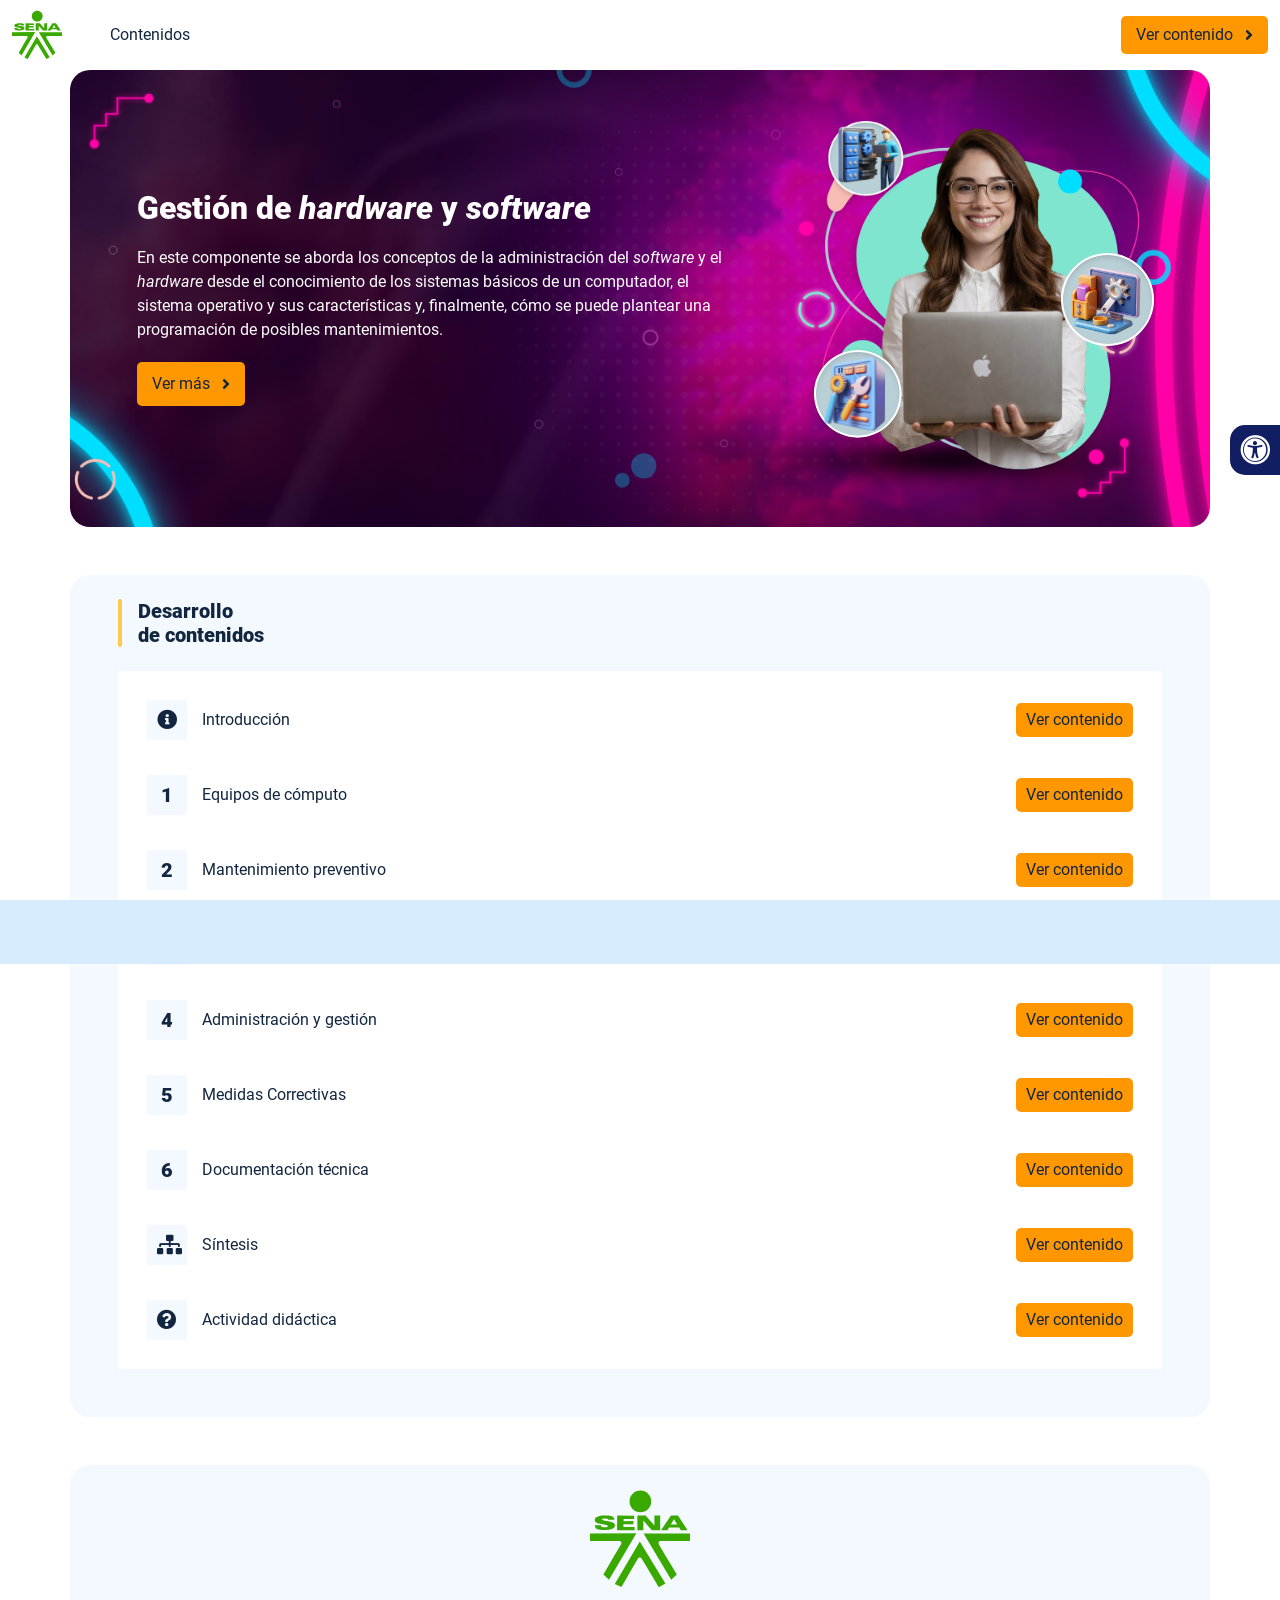
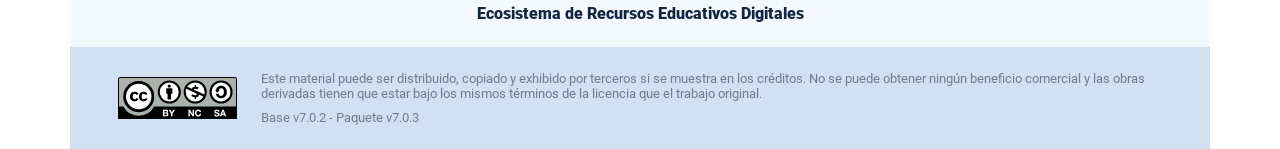
==== index.html @ 423d7fab "new dist" ====
<!DOCTYPE html><html lang=""><head><meta charset="utf-8"><meta http-equiv="X-UA-Compatible" content="IE=edge"><meta name="viewport" content="width=device-width,initial-scale=1"><link rel="icon" href="favicon.ico"><title>Gestión de hardware y software</title><link href="css/chunk-110f1f0b.52141945.css" rel="prefetch"><link href="css/chunk-179248a2.52141945.css" rel="prefetch"><link href="css/chunk-2a9fce91.52141945.css" rel="prefetch"><link href="css/chunk-515a8379.13d56147.css" rel="prefetch"><link href="css/chunk-59974754.fb4929d8.css" rel="prefetch"><link href="css/chunk-5d1ce150.52141945.css" rel="prefetch"><link href="css/chunk-60cbc06b.09438581.css" rel="prefetch"><link href="css/chunk-623f2040.52141945.css" rel="prefetch"><link href="css/chunk-6a43ec24.52141945.css" rel="prefetch"><link href="css/chunk-6e1e538a.3ba0a060.css" rel="prefetch"><link href="css/chunk-6e613899.52141945.css" rel="prefetch"><link href="css/chunk-766a929b.0d43d091.css" rel="prefetch"><link href="css/chunk-7794bb60.52141945.css" rel="prefetch"><link href="css/chunk-96eb8d0e.5d347d38.css" rel="prefetch"><link href="css/comple.a212f95b.css" rel="prefetch"><link href="css/creditos.17f91e04.css" rel="prefetch"><link href="css/glosario.0ff08649.css" rel="prefetch"><link href="css/referencias.97f71d00.css" rel="prefetch"><link href="js/actividad.e30a5b80.js" rel="prefetch"><link href="js/chunk-0206bfa0.ba3a6b11.js" rel="prefetch"><link href="js/chunk-110f1f0b.91da70b0.js" rel="prefetch"><link href="js/chunk-13a6037e.146269b5.js" rel="prefetch"><link href="js/chunk-179248a2.51ddbdaa.js" rel="prefetch"><link href="js/chunk-18f95272.73208ad3.js" rel="prefetch"><link href="js/chunk-2a9fce91.8c010fc3.js" rel="prefetch"><link href="js/chunk-2c06842c.87c4f517.js" rel="prefetch"><link href="js/chunk-2d0c5615.9952d857.js" rel="prefetch"><link href="js/chunk-2d0e96ec.1481ad5f.js" rel="prefetch"><link href="js/chunk-2d208d90.92a63363.js" rel="prefetch"><link href="js/chunk-2d21d0e2.9940149b.js" rel="prefetch"><link href="js/chunk-2d22c123.be488bdf.js" rel="prefetch"><link href="js/chunk-2e80bb9a.42838309.js" rel="prefetch"><link href="js/chunk-319206de.5fc2bcc1.js" rel="prefetch"><link href="js/chunk-36769079.3cdc41d2.js" rel="prefetch"><link href="js/chunk-4cdd78c0.0c069d05.js" rel="prefetch"><link href="js/chunk-515a8379.a790f229.js" rel="prefetch"><link href="js/chunk-53ccb27e.499731e9.js" rel="prefetch"><link href="js/chunk-55d286b8.fa4bd0b7.js" rel="prefetch"><link href="js/chunk-59974754.e4797ccf.js" rel="prefetch"><link href="js/chunk-5d1ce150.47085495.js" rel="prefetch"><link href="js/chunk-60cbc06b.0d5fc645.js" rel="prefetch"><link href="js/chunk-623f2040.a9c895a4.js" rel="prefetch"><link href="js/chunk-659152b8.c7cac8c1.js" rel="prefetch"><link href="js/chunk-6a43ec24.cbe213ba.js" rel="prefetch"><link href="js/chunk-6e1e538a.a31ad629.js" rel="prefetch"><link href="js/chunk-6e613899.6aa9a84a.js" rel="prefetch"><link href="js/chunk-766a929b.32185e85.js" rel="prefetch"><link href="js/chunk-7794bb60.b24c0857.js" rel="prefetch"><link href="js/chunk-96eb8d0e.b7cd28fe.js" rel="prefetch"><link href="js/chunk-c796899c.43dc75cd.js" rel="prefetch"><link href="js/chunk-e8a7823a.dd6f9cd7.js" rel="prefetch"><link href="js/chunk-fde47172.fb9e4d97.js" rel="prefetch"><link href="js/comple.bc433b59.js" rel="prefetch"><link href="js/creditos.34fa66da.js" rel="prefetch"><link href="js/glosario.f37d4415.js" rel="prefetch"><link href="js/intro.b72b5911.js" rel="prefetch"><link href="js/referencias.1c78a6ef.js" rel="prefetch"><link href="js/sintesis.637e4baf.js" rel="prefetch"><link href="js/tema1.528ea436.js" rel="prefetch"><link href="js/tema2.8ba2447c.js" rel="prefetch"><link href="js/tema3.78d2601c.js" rel="prefetch"><link href="js/tema4.3b4cf15d.js" rel="prefetch"><link href="js/tema5.3dee5224.js" rel="prefetch"><link href="js/tema6.75f5e5f4.js" rel="prefetch"><link href="css/app.783aedb0.css" rel="preload" as="style"><link href="css/chunk-vendors.d3936a1e.css" rel="preload" as="style"><link href="js/app.eb72d031.js" rel="preload" as="script"><link href="js/chunk-vendors.ca7c8dcc.js" rel="preload" as="script"><link href="css/chunk-vendors.d3936a1e.css" rel="stylesheet"><link href="css/app.783aedb0.css" rel="stylesheet"></head><body><noscript><strong>We're sorry but Gestión de hardware y software doesn't work properly without JavaScript enabled. Please enable it to continue.</strong></noscript><div id="app"></div><script src="js/chunk-vendors.ca7c8dcc.js"></script><script src="js/app.eb72d031.js"></script></body></html>
---- css/chunk-110f1f0b.52141945.css ----
.actividad[data-v-c4e6906c]{background-color:#f2f2f2}.horizontal-scroll__wrapper[data-v-c4e6906c]{overflow:hidden}.horizontal-scroll[data-v-c4e6906c]{display:flex;transition:transform .5s ease-in-out;align-items:center;flex-wrap:nowrap}.horizontal-scroll[data-v-c4e6906c]:not(.row){width:100%}.horizontal-scroll--item-fw[data-v-c4e6906c]>div{flex-grow:0;flex-shrink:0;width:100%;margin:0!important}
---- css/chunk-179248a2.52141945.css ----
.actividad[data-v-c4e6906c]{background-color:#f2f2f2}.horizontal-scroll__wrapper[data-v-c4e6906c]{overflow:hidden}.horizontal-scroll[data-v-c4e6906c]{display:flex;transition:transform .5s ease-in-out;align-items:center;flex-wrap:nowrap}.horizontal-scroll[data-v-c4e6906c]:not(.row){width:100%}.horizontal-scroll--item-fw[data-v-c4e6906c]>div{flex-grow:0;flex-shrink:0;width:100%;margin:0!important}
---- css/chunk-2a9fce91.52141945.css ----
.actividad[data-v-c4e6906c]{background-color:#f2f2f2}.horizontal-scroll__wrapper[data-v-c4e6906c]{overflow:hidden}.horizontal-scroll[data-v-c4e6906c]{display:flex;transition:transform .5s ease-in-out;align-items:center;flex-wrap:nowrap}.horizontal-scroll[data-v-c4e6906c]:not(.row){width:100%}.horizontal-scroll--item-fw[data-v-c4e6906c]>div{flex-grow:0;flex-shrink:0;width:100%;margin:0!important}
---- css/chunk-515a8379.13d56147.css ----
.actividad{background-color:#f2f2f2}.banner-interno{position:relative}.banner-interno__fondo{position:absolute;top:0;bottom:-50px;left:0;right:0;background-color:#7fe5cf;background-size:cover;background-position:50%}.banner-interno__titulo{display:flex;align-items:center}.banner-interno__titulo__icono{display:block;width:32px;height:32px;border-radius:50%;background-color:#fff;position:relative}.banner-interno__titulo__icono i{color:#7fe5cf;position:absolute;left:50%;top:50%;transform:translate(-50%,-50%)}.banner-interno__titulo h1,.banner-interno__titulo h2,.banner-interno__titulo h3,.banner-interno__titulo h4,.banner-interno__titulo h5,.banner-interno__titulo h6{color:#fff;line-height:1.1em}
---- css/chunk-59974754.fb4929d8.css ----
.actividad{background-color:#f2f2f2}.aside-menu{position:fixed;top:70px;min-height:calc(100vh - 70px);max-height:calc(100vh - 70px);background-color:#f3f9ff;transition:flex .5s ease-in-out,width .5s ease-in-out;overflow-x:hidden;z-index:100001;width:300px}.aside-menu__black-background{position:fixed;inset:0;top:70px;background:rgba(0,0,0,.8);cursor:pointer}.aside-menu a{color:#111e61}.aside-menu__content{width:300px;display:flex;flex-direction:column;justify-content:space-between;min-height:calc(100vh - 70px);max-height:calc(100vh - 70px);border-right:1px solid #d8ecff;position:absolute;background:#fff}@media (max-height:800px){.aside-menu__content{min-height:800px;max-height:800px;overflow-y:auto}}.aside-menu__header{padding:10px;text-align:center;background-color:#d8ecff}.aside-menu__header h4{margin:0}.aside-menu__menu{overflow-y:auto;flex-grow:1;list-style:none;padding-left:0;margin-bottom:0}.aside-menu__menu__item--active .aside-menu__menu__item__lnk,.aside-menu__menu__item--active .aside-menu__sec-menu__item__lnk{background-color:#d8ecff;font-weight:700}.aside-menu__menu__item--sub-menu:hover,.aside-menu__menu__item:hover,.aside-menu__sec-menu__item:hover{background-color:#d8ecff}.aside-menu__menu__item--sub-menu{padding-left:10px}.aside-menu__menu__item--sub-menu--active .aside-menu__menu__item__lnk,.aside-menu__menu__item--sub-menu--active .aside-menu__sec-menu__item__lnk{background-color:#d8ecff;font-weight:700;position:relative}.aside-menu__menu__item--sub-menu--active .aside-menu__menu__item__lnk:before,.aside-menu__menu__item--sub-menu--active .aside-menu__sec-menu__item__lnk:before{content:"";display:block;position:absolute;left:0;bottom:0;top:0;width:4px;border-radius:2px;background-color:#ffc94a}.aside-menu__menu__item__lnk,.aside-menu__sec-menu__item__lnk{display:flex;align-items:center;padding:10px 15px;line-height:1.1em}.aside-menu__menu__item__lnk i,.aside-menu__menu__item__lnk span,.aside-menu__sec-menu__item__lnk i,.aside-menu__sec-menu__item__lnk span{margin-right:10px}.aside-menu__menu__item__lnk i:last-child,.aside-menu__menu__item__lnk span:last-child,.aside-menu__sec-menu__item__lnk i:last-child,.aside-menu__sec-menu__item__lnk span:last-child{margin-right:0}.aside-menu__sec-menu{background-color:#d8ecff;padding:10px 0;flex-shrink:0;margin-bottom:0}.aside-menu__sec-menu__item{padding:10px 15px}.aside-menu__sec-menu__item__lnk{padding:0;border-radius:1em}.aside-menu__sec-menu__item__lnk i{display:block;width:2em;height:2em;padding:.5em 0;text-align:center;background-color:#fff;border-radius:50%}.aside-menu__sec-menu__item__lnk:hover{background-color:#fff}@media (max-width:576px){.aside-menu__sec-menu{padding-bottom:110px}}.main-menu-enter-active{animation:main-menu-open-animation .3s}.main-menu-enter-active .aside-menu__black-background{animation:main-menu-background-animation .3s}.main-menu-leave-active{animation:main-menu-open-animation .3s reverse}.main-menu-leave-active .aside-menu__black-background{animation:main-menu-background-animation .3s reverse}@keyframes main-menu-open-animation{0%{width:0}to{width:300px}}@keyframes main-menu-background-animation{0%{opacity:0}to{opacity:1}}
---- css/chunk-5d1ce150.52141945.css ----
.actividad[data-v-c4e6906c]{background-color:#f2f2f2}.horizontal-scroll__wrapper[data-v-c4e6906c]{overflow:hidden}.horizontal-scroll[data-v-c4e6906c]{display:flex;transition:transform .5s ease-in-out;align-items:center;flex-wrap:nowrap}.horizontal-scroll[data-v-c4e6906c]:not(.row){width:100%}.horizontal-scroll--item-fw[data-v-c4e6906c]>div{flex-grow:0;flex-shrink:0;width:100%;margin:0!important}
---- css/chunk-60cbc06b.09438581.css ----
.actividad[data-v-7e5a4120]{background-color:#f2f2f2}.header[data-v-7e5a4120]{position:sticky;top:0;padding-top:10px;padding-bottom:10px;background-color:#fff;z-index:10010;line-height:1.1em}.header__logo[data-v-7e5a4120]{width:50px}@media (max-width:576px){.header__componente-formativo[data-v-7e5a4120]{font-size:.8em}}.header__menu[data-v-7e5a4120]{cursor:pointer}.header__menu span[data-v-7e5a4120]{font-size:.7em;display:block;line-height:1em;text-align:center;color:#111e61}.header__menu__btn[data-v-7e5a4120]{width:30px;height:30px;position:relative;margin-bottom:4px}.header__menu__btn .line-1[data-v-7e5a4120],.header__menu__btn .line-2[data-v-7e5a4120],.header__menu__btn .line-3[data-v-7e5a4120]{height:4px;width:30px;background-color:#111e61;transform-origin:center center;position:absolute;left:0;border-radius:2px}.header__menu__btn .line-1[data-v-7e5a4120]{top:4px;animation:line-1-inactive-data-v-7e5a4120 .5s ease-in-out forwards}.header__menu__btn .line-2[data-v-7e5a4120]{top:13px;animation:line-2-inactive-data-v-7e5a4120 .5s ease-in-out forwards}.header__menu__btn .line-3[data-v-7e5a4120]{top:22px;animation:line-3-inactive-data-v-7e5a4120 .5s ease-in-out forwards}.header__menu__btn[data-v-7e5a4120]:hover{cursor:pointer}.header__menu__btn--open .line-1[data-v-7e5a4120]{animation:line-1-active-data-v-7e5a4120 .5s ease-in-out forwards}.header__menu__btn--open .line-2[data-v-7e5a4120]{animation:line-2-active-data-v-7e5a4120 .5s ease-in-out forwards}.header__menu__btn--open .line-3[data-v-7e5a4120]{animation:line-3-active-data-v-7e5a4120 .5s ease-in-out forwards}@keyframes line-1-active-data-v-7e5a4120{0%{transform:translate(0) rotate(0)}50%{transform:translateY(9px) rotate(0)}to{transform:translateY(9px) rotate(45deg)}}@keyframes line-2-active-data-v-7e5a4120{0%{transform:scale(1)}to{transform:scale(0)}}@keyframes line-3-active-data-v-7e5a4120{0%{transform:translate(0) rotate(0)}50%{transform:translateY(-9px) rotate(0)}to{transform:translateY(-9px) rotate(-45deg)}}@keyframes line-1-inactive-data-v-7e5a4120{0%{transform:translateY(9px) rotate(45deg)}50%{transform:translateY(9px) rotate(0)}to{transform:translate(0) rotate(0)}}@keyframes line-2-inactive-data-v-7e5a4120{0%{transform:scale(0)}to{transform:scale(1)}}@keyframes line-3-inactive-data-v-7e5a4120{0%{transform:translateY(-9px) rotate(-45deg)}50%{transform:translateY(-9px) rotate(0)}to{transform:translate(0) rotate(0)}}
---- css/chunk-623f2040.52141945.css ----
.actividad[data-v-c4e6906c]{background-color:#f2f2f2}.horizontal-scroll__wrapper[data-v-c4e6906c]{overflow:hidden}.horizontal-scroll[data-v-c4e6906c]{display:flex;transition:transform .5s ease-in-out;align-items:center;flex-wrap:nowrap}.horizontal-scroll[data-v-c4e6906c]:not(.row){width:100%}.horizontal-scroll--item-fw[data-v-c4e6906c]>div{flex-grow:0;flex-shrink:0;width:100%;margin:0!important}
---- css/chunk-6a43ec24.52141945.css ----
.actividad[data-v-c4e6906c]{background-color:#f2f2f2}.horizontal-scroll__wrapper[data-v-c4e6906c]{overflow:hidden}.horizontal-scroll[data-v-c4e6906c]{display:flex;transition:transform .5s ease-in-out;align-items:center;flex-wrap:nowrap}.horizontal-scroll[data-v-c4e6906c]:not(.row){width:100%}.horizontal-scroll--item-fw[data-v-c4e6906c]>div{flex-grow:0;flex-shrink:0;width:100%;margin:0!important}
---- css/chunk-6e1e538a.3ba0a060.css ----
.actividad[data-v-4f6b7c58]{background-color:#f2f2f2}.accesibilidad[data-v-4f6b7c58]{position:fixed;right:0;top:50vh;height:50px;background-color:#111e61;border-top-left-radius:15px;border-bottom-left-radius:15px;transform:translateY(-50%) translateX(100%) translateX(-50px);overflow:hidden;transition:transform .3s ease-in-out,height .3s ease-in-out}.accesibilidad[data-v-4f6b7c58]:hover{transform:translateY(-50%) translateX(0);height:12.75rem}.accesibilidad [data-v-4f6b7c58]{color:#fff}.accesibilidad__menu__content .accesibilidad__menu__item[data-v-4f6b7c58]{cursor:pointer}.accesibilidad__menu__content .accesibilidad__menu__item[data-v-4f6b7c58]:hover{background-color:#273685}.accesibilidad__menu__content .accesibilidad__menu__item[data-v-4f6b7c58]:last-child{border:none}.accesibilidad__menu__item[data-v-4f6b7c58]{display:flex;align-items:center;padding:10px;border-bottom:1px solid #273685;line-height:1em;-moz-user-select:none;user-select:none}.accesibilidad__menu i[data-v-4f6b7c58]{font-size:30px;font-style:normal;margin-right:10px;line-height:1em}.accesibilidad__menu img[data-v-4f6b7c58]{width:30px;margin-right:10px}
---- css/chunk-6e613899.52141945.css ----
.actividad[data-v-c4e6906c]{background-color:#f2f2f2}.horizontal-scroll__wrapper[data-v-c4e6906c]{overflow:hidden}.horizontal-scroll[data-v-c4e6906c]{display:flex;transition:transform .5s ease-in-out;align-items:center;flex-wrap:nowrap}.horizontal-scroll[data-v-c4e6906c]:not(.row){width:100%}.horizontal-scroll--item-fw[data-v-c4e6906c]>div{flex-grow:0;flex-shrink:0;width:100%;margin:0!important}
---- css/chunk-766a929b.0d43d091.css ----
.actividad{background-color:#f2f2f2}.barra-avance{display:flex;align-items:center;justify-content:space-between;position:fixed;bottom:0;left:0;width:100%;padding:10px;background-color:#d8ecff;transition:transform .5s ease-in-out;z-index:100000}.barra-avance__barra{margin:0 20px;flex:1;position:relative;max-width:800px}.barra-avance__barra--amarilla,.barra-avance__barra--blanca{height:4px}.barra-avance__barra--amarilla:after,.barra-avance__barra--amarilla:before,.barra-avance__barra--blanca:after,.barra-avance__barra--blanca:before{content:"";display:block;width:10px;height:10px;border-radius:50%;position:absolute;top:50%}.barra-avance__barra--amarilla:before,.barra-avance__barra--blanca:before{left:0;transform:translate(-50%,-50%)}.barra-avance__barra--amarilla:after,.barra-avance__barra--blanca:after{right:0;transform:translate(50%,-50%)}.barra-avance__barra--blanca{background-color:#fff}.barra-avance__barra--blanca:after,.barra-avance__barra--blanca:before{background-color:#fff}.barra-avance__barra--amarilla{position:absolute;width:100%;top:0;background-color:#ff9800}.barra-avance__barra--amarilla:after,.barra-avance__barra--amarilla:before{background-color:#ff9800}.barra-avance__boton--regresar{background-color:#b0c0d2}.barra-avance__boton--regresar span{color:#111e61!important}.barra-avance__boton--disable{opacity:0;pointer-events:none}.barra-avance--open{transform:translateY(0)}.barra-avance--close{transform:translateY(100%)}
---- css/chunk-7794bb60.52141945.css ----
.actividad[data-v-c4e6906c]{background-color:#f2f2f2}.horizontal-scroll__wrapper[data-v-c4e6906c]{overflow:hidden}.horizontal-scroll[data-v-c4e6906c]{display:flex;transition:transform .5s ease-in-out;align-items:center;flex-wrap:nowrap}.horizontal-scroll[data-v-c4e6906c]:not(.row){width:100%}.horizontal-scroll--item-fw[data-v-c4e6906c]>div{flex-grow:0;flex-shrink:0;width:100%;margin:0!important}
---- css/chunk-96eb8d0e.5d347d38.css ----
.actividad[data-v-1a0d89d0]{background-color:#f2f2f2}img[data-v-1a0d89d0]{width:auto;height:auto;display:block;margin:auto}.tarjeta--pregunta[data-v-1a0d89d0]{background:#dce4eb}.tarjeta-respuesta[data-v-1a0d89d0]{border:2px solid transparent;cursor:pointer;transition:border-color .2s}.tarjeta-respuesta[data-v-1a0d89d0]:hover{border-color:#556a82}.tarjeta-respuesta:hover .tarjeta-respuesta__icon[data-v-1a0d89d0]:not(.tarjeta-respuesta__icon--correcto):not(.tarjeta-respuesta__icon--incorrecto){background-image:url(../img/vacio-hover.93a4e964.svg)}.tarjeta-respuesta--correcta[data-v-1a0d89d0]{border-color:#61ca92;background-color:#ebfff0}.tarjeta-respuesta--correcta[data-v-1a0d89d0]:hover{border-color:#61ca92}.tarjeta-respuesta--incorrecta[data-v-1a0d89d0]{border-color:#ff6b6b;background-color:#ffedec}.tarjeta-respuesta--incorrecta[data-v-1a0d89d0]:hover{border-color:#ff6b6b}.tarjeta-respuesta--disabled[data-v-1a0d89d0]{cursor:not-allowed;pointer-events:none}.tarjeta-respuesta__icon[data-v-1a0d89d0]{width:32px;height:32px;position:relative;background-image:url(../img/vacio.50c4f935.svg)}.tarjeta-respuesta__icon[data-v-1a0d89d0]:hover{background-image:url(../img/vacio-hover.93a4e964.svg)}.tarjeta-respuesta__icon--correcto[data-v-1a0d89d0]{background-image:url(../img/correcto.02ee766f.svg)}.tarjeta-respuesta__icon--incorrecto[data-v-1a0d89d0]{background-image:url(../img/incorrecto.685f2c72.svg)}.actividad[data-v-0dcb5922]{background-color:#f2f2f2}.tarjeta-avance[data-v-0dcb5922]{background-color:#dce4eb;border-bottom-right-radius:10px;border-bottom-left-radius:10px;overflow:hidden}@media (max-width:560px){.tarjeta-avance[data-v-0dcb5922]{padding-left:.85rem!important}}.tarjeta-avance .boton[data-v-0dcb5922]{border-radius:0}.tarjeta-avance .boton--disabled[data-v-0dcb5922]{opacity:.5;pointer-events:none}.tarjeta-avance__barra-container[data-v-0dcb5922]{background-color:#b4cce3;border-radius:8px;height:16px;overflow:hidden}.tarjeta-avance__barra-container .tarjeta-avance__barra[data-v-0dcb5922]{background-color:#2c70ab;height:100%;border-radius:8px;width:0;transition:width .5s}.actividad[data-v-3ad1e69e]{background-color:#f2f2f2}.resultados__icono[data-v-3ad1e69e]{width:150px;height:150px;background-size:cover;background-repeat:no-repeat}.resultados__icono--correcto[data-v-3ad1e69e]{background-image:url(../img/correcto.02ee766f.svg)}.resultados__icono--incorrecto[data-v-3ad1e69e]{background-image:url(../img/incorrecto.685f2c72.svg)}@media (max-width:560px){.resultados__icono[data-v-3ad1e69e]{width:80px;height:80px}}.circle-container[data-v-3ad1e69e]{width:150px;height:150px;position:relative;display:flex;justify-content:center;align-items:center}.circle[data-v-3ad1e69e]{transform:rotate(0deg);width:100%;height:100%}.circle-bg[data-v-3ad1e69e]{fill:none;stroke:#eee;stroke-width:3.8}.circle-progress[data-v-3ad1e69e]{fill:none;stroke:url(#progressGradient);stroke-width:3.8;stroke-linecap:round;transition:stroke-dasharray .1s}.percentage-text[data-v-3ad1e69e]{position:absolute;font-size:1.5rem;font-weight:700;color:#666}.actividad[data-v-f2aaf564]{background-color:#f2f2f2}.boton--disabled[data-v-f2aaf564]{opacity:.5;pointer-events:none}.tarjeta--lightest-gray[data-v-f2aaf564]{border:3px solid #dce4eb}
---- css/comple.a212f95b.css ----
.banner-interno{position:relative}.banner-interno__fondo{position:absolute;top:0;bottom:-50px;left:0;right:0;background-color:#7fe5cf;background-size:cover;background-position:50%}.banner-interno__titulo{display:flex;align-items:center}.banner-interno__titulo__icono{display:block;width:32px;height:32px;border-radius:50%;background-color:#fff;position:relative}.banner-interno__titulo__icono i{color:#7fe5cf;position:absolute;left:50%;top:50%;transform:translate(-50%,-50%)}.banner-interno__titulo h1,.banner-interno__titulo h2,.banner-interno__titulo h3,.banner-interno__titulo h4,.banner-interno__titulo h5,.banner-interno__titulo h6{color:#fff;line-height:1.1em}.actividad{background-color:#f2f2f2}.complementario__enlaces{display:flex;justify-content:center;flex-wrap:wrap}.complementario__enlaces a{margin:0 5px}.complementario__btn{font-size:1.5em;line-height:1em}table{width:calc(100% - 1px);min-width:800px}table thead{background-color:#d8ecff}table thead th{border-color:#d8ecff}table td,table th{padding:25px 20px;text-align:center}
---- css/creditos.17f91e04.css ----
.banner-interno{position:relative}.banner-interno__fondo{position:absolute;top:0;bottom:-50px;left:0;right:0;background-color:#7fe5cf;background-size:cover;background-position:50%}.banner-interno__titulo{display:flex;align-items:center}.banner-interno__titulo__icono{display:block;width:32px;height:32px;border-radius:50%;background-color:#fff;position:relative}.banner-interno__titulo__icono i{color:#7fe5cf;position:absolute;left:50%;top:50%;transform:translate(-50%,-50%)}.banner-interno__titulo h1,.banner-interno__titulo h2,.banner-interno__titulo h3,.banner-interno__titulo h4,.banner-interno__titulo h5,.banner-interno__titulo h6{color:#fff;line-height:1.1em}.actividad{background-color:#f2f2f2}.creditos-vista .tarjeta.credito{background-color:#d2e1f1}.creditos{color:#727997;overflow-x:auto}.creditos__item{min-width:490px}.creditos p{line-height:1.3em;margin-bottom:0;color:#727997}.creditos__titulo{font-weight:700;background-color:#d2e1f1;padding:5px 10px;border-top-radius:5px;border-top-left-radius:5px;border-top-right-radius:5px}.creditos table td,.creditos table th{border-color:#d2e1f1}
---- css/glosario.0ff08649.css ----
.banner-interno{position:relative}.banner-interno__fondo{position:absolute;top:0;bottom:-50px;left:0;right:0;background-color:#7fe5cf;background-size:cover;background-position:50%}.banner-interno__titulo{display:flex;align-items:center}.banner-interno__titulo__icono{display:block;width:32px;height:32px;border-radius:50%;background-color:#fff;position:relative}.banner-interno__titulo__icono i{color:#7fe5cf;position:absolute;left:50%;top:50%;transform:translate(-50%,-50%)}.banner-interno__titulo h1,.banner-interno__titulo h2,.banner-interno__titulo h3,.banner-interno__titulo h4,.banner-interno__titulo h5,.banner-interno__titulo h6{color:#fff;line-height:1.1em}.actividad{background-color:#f2f2f2}.glosario__letra-item{display:flex}.glosario__letra-item__texto{padding-top:5px}.glosario__letra-item__letra__icono{width:32px;height:32px;position:relative;line-height:1em;border-radius:50%;background-color:#d2e1f1}.glosario__letra-item__letra__icono span{position:absolute;left:50%;top:50%;transform:translate(-50%,-50%);font-size:1.1em;font-weight:900}
---- css/referencias.97f71d00.css ----
.banner-interno{position:relative}.banner-interno__fondo{position:absolute;top:0;bottom:-50px;left:0;right:0;background-color:#7fe5cf;background-size:cover;background-position:50%}.banner-interno__titulo{display:flex;align-items:center}.banner-interno__titulo__icono{display:block;width:32px;height:32px;border-radius:50%;background-color:#fff;position:relative}.banner-interno__titulo__icono i{color:#7fe5cf;position:absolute;left:50%;top:50%;transform:translate(-50%,-50%)}.banner-interno__titulo h1,.banner-interno__titulo h2,.banner-interno__titulo h3,.banner-interno__titulo h4,.banner-interno__titulo h5,.banner-interno__titulo h6{color:#fff;line-height:1.1em}.actividad{background-color:#f2f2f2}.referencias__item:last-child hr{display:none}.referencias__item a{color:#2196f3;text-decoration:underline;overflow-wrap:break-word}
---- css/app.783aedb0.css ----
*{box-sizing:inherit}:after,:before{box-sizing:inherit}html{height:100%;line-height:1.15;box-sizing:border-box;-webkit-font-smoothing:antialiased;-moz-osx-font-smoothing:grayscale;-webkit-text-size-adjust:100%;-ms-text-size-adjust:100%;text-rendering:optimizeLegibility}a,abbr,acronym,address,applet,article,aside,audio,b,big,blockquote,body,canvas,caption,center,cite,code,dd,del,details,dfn,div,dl,dt,em,embed,fieldset,figcaption,figure,footer,form,h1,h2,h3,h4,h5,h6,header,hgroup,html,i,iframe,img,ins,kbd,label,legend,li,mark,menu,nav,object,ol,output,p,pre,q,ruby,s,samp,section,small,span,strike,strong,sub,summary,sup,table,tbody,td,tfoot,th,thead,time,tr,tt,u,ul,var,video{margin:0;padding:0;border:0;outline:0;background:transparent;vertical-align:baseline}article,aside,details,figcaption,figure,footer,header,main,menu,nav,section,summary{display:block}[hidden],template{display:none}hr{box-sizing:content-box;height:0;border-bottom:1px solid #e8e8e8;border-left:0;border-right:0;border-top:0;margin:1.5em 0;overflow:visible}[hidden]{display:none}a{font-family:Roboto,sans-serif;font-size:1em;font-weight:400;text-decoration:none;color:#12263f;background-color:transparent;transition:all .15s ease-in-out;-webkit-text-decoration-skip:objects}a:active,a:hover{outline-width:0}a:active,a:focus,a:hover{color:#000}[type=button],[type=reset],[type=submit],button{-moz-appearance:none;appearance:none;cursor:pointer;display:inline-block;vertical-align:middle;border:0;border-radius:5px;color:#12263f;background-color:#ff9800;font-family:Roboto,sans-serif;font-weight:400;font-size:1em;-webkit-font-smoothing:antialiased;line-height:1em;white-space:nowrap;text-decoration:none;text-transform:none;padding:.75em 1.5em;margin:0;-moz-user-select:none;user-select:none;overflow:visible;transition:background-color .15s ease-in-out}[type=button]:focus,[type=button]:hover,[type=reset]:focus,[type=reset]:hover,[type=submit]:focus,[type=submit]:hover,button:focus,button:hover{background-color:#ff9800;color:#12263f}[type=button]:disabled,[type=reset]:disabled,[type=submit]:disabled,button:disabled{cursor:not-allowed;opacity:.5}[type=button]:disabled:hover,[type=reset]:disabled:hover,[type=submit]:disabled:hover,button:disabled:hover{background-color:#ff9800}input,select,textarea{margin:0;display:block;font-family:Roboto,sans-serif;font-size:16px}input{overflow:visible}[type=color],[type=date],[type=datetime-local],[type=datetime],[type=email],[type=month],[type=number],[type=password],[type=search],[type=tel],[type=text],[type=time],[type=url],[type=week],input:not([type]),select,select[multiple],textarea{background-color:#fff;border:1px solid #e8e8e8;border-radius:5px;box-shadow:inset 0 1px 3px rgba(0,0,0,.06);box-sizing:inherit;margin-bottom:.75em;padding:.5em;transition:border-color .15s ease-in-out;width:100%}[type=color]:hover,[type=date]:hover,[type=datetime-local]:hover,[type=datetime]:hover,[type=email]:hover,[type=month]:hover,[type=number]:hover,[type=password]:hover,[type=search]:hover,[type=tel]:hover,[type=text]:hover,[type=time]:hover,[type=url]:hover,[type=week]:hover,input:not([type]):hover,select:hover,select[multiple]:hover,textarea:hover{border-color:shade(#e8e8e8,20%)}[type=color]:focus,[type=date]:focus,[type=datetime-local]:focus,[type=datetime]:focus,[type=email]:focus,[type=month]:focus,[type=number]:focus,[type=password]:focus,[type=search]:focus,[type=tel]:focus,[type=text]:focus,[type=time]:focus,[type=url]:focus,[type=week]:focus,input:not([type]):focus,select:focus,select[multiple]:focus,textarea:focus{border-color:#ffc94a;box-shadow:inset 0 1px 3px rgba(0,0,0,.06),0 0 5px rgba(106,225,199,.7);outline:none}[type=color]:disabled,[type=date]:disabled,[type=datetime-local]:disabled,[type=datetime]:disabled,[type=email]:disabled,[type=month]:disabled,[type=number]:disabled,[type=password]:disabled,[type=search]:disabled,[type=tel]:disabled,[type=text]:disabled,[type=time]:disabled,[type=url]:disabled,[type=week]:disabled,input:not([type]):disabled,select:disabled,select[multiple]:disabled,textarea:disabled{background-color:shade(#fff,5%);cursor:not-allowed}[type=color]:disabled:hover,[type=date]:disabled:hover,[type=datetime-local]:disabled:hover,[type=datetime]:disabled:hover,[type=email]:disabled:hover,[type=month]:disabled:hover,[type=number]:disabled:hover,[type=password]:disabled:hover,[type=search]:disabled:hover,[type=tel]:disabled:hover,[type=text]:disabled:hover,[type=time]:disabled:hover,[type=url]:disabled:hover,[type=week]:disabled:hover,input:not([type]):disabled:hover,select:disabled:hover,select[multiple]:disabled:hover,textarea:disabled:hover{border:1px solid #e8e8e8}select{text-transform:none;max-width:100%;border-radius:5px}::-webkit-file-upload-button{background-color:#ff9800;border:none;cursor:pointer;color:#12263f;border-radius:5px;padding:.75em 1.5em}::-webkit-file-upload-button:hover{background-color:#ff9800}optgroup{font-weight:700}fieldset{border:1px solid #e8e8e8;background-color:transparent;padding:1.5em;-webkit-margin-start:0;-webkit-margin-end:0;-webkit-padding-before:1.5em;-webkit-padding-start:1.5em;-webkit-padding-end:1.5em;-webkit-padding-after:1.5em}legend{box-sizing:border-box;color:inherit;display:table;max-width:100%;padding:0;white-space:normal;font-weight:600;-webkit-padding-start:0;-webkit-padding-end:0}label,legend{margin-bottom:.375em}label{display:block;font-size:1em;font-family:Roboto,sans-serif;font-weight:900}textarea{overflow:auto;resize:vertical}[type=checkbox],[type=radio]{box-sizing:border-box;padding:0;display:inline;margin-right:.375em}[type=number]::-webkit-inner-spin-button,[type=number]::-webkit-outer-spin-button{height:auto}[type=search]{-webkit-appearance:textfield;outline-offset:-2px}[type=search]::-webkit-search-cancel-button,[type=search]::-webkit-search-decoration{-webkit-appearance:none;-moz-appearance:none}::-moz-placeholder{color:#999}::placeholder{color:#999}::-webkit-file-upload-button{-webkit-appearance:button;-moz-appearance:button;font:inherit}[type=file]{margin-bottom:.75em;width:100%}[type=button],[type=reset],[type=submit],button{-webkit-appearance:button}[type=button]::-moz-focus-inner,[type=reset]::-moz-focus-inner,[type=submit]::-moz-focus-inner,button::-moz-focus-inner{border-style:none;padding:0}[type=button]:-moz-focusring,[type=reset]:-moz-focusring,[type=submit]:-moz-focusring,button:-moz-focusring{outline:1px dotted ButtonText}progress{vertical-align:baseline}ol,ul{list-style:none;margin-bottom:1em}dt{font-weight:700}figure,img,picture,svg{margin:0;width:100%;max-width:100%}figcaption{display:block;background-color:#e8e8e8;padding:.75em 1.5em;font-size:.8em;font-weight:700}img,svg{display:block;border-style:none}svg:not(:root){overflow:hidden}audio,canvas,progress,video{display:inline-block}audio:not([controls]){display:none;height:0}template{display:none}table{border-collapse:collapse;border-spacing:0;table-layout:fixed;width:100%}td,th,tr{vertical-align:middle}td,th{border:1px solid #e8e8e8;padding:.75em}th{font-size:.875em;line-height:1.2}td{line-height:1.5}body{font-size:16px;font-weight:400;line-height:1.5}body,h1,h2,h3,h4,h5,h6{color:#12263f;font-family:Roboto,sans-serif}h1,h2,h3,h4,h5,h6{font-weight:900;line-height:1.2;margin:0 0 .75em}h1{font-size:2em}h2{font-size:1.5em}h3{font-size:1.25em}h4{font-size:1.125em}h5{font-size:1em}h6{font-size:.875em}p{font-family:Roboto,sans-serif;font-size:1em;font-weight:400;line-height:1.5;color:#12263f;margin-bottom:1em}b,strong{font-weight:700}dfn,em,i{font-style:italic}br{line-height:2em}u{text-decoration:underline}code,kbd,pre,samp{color:#727997;font-family:Lucida Console,Courier New,monospace;font-size:1em}sub,sup{font-size:75%;line-height:0;position:relative;vertical-align:baseline}sub{bottom:-.25em}sup{top:-.5em}small{font-size:80%}mark{background-color:#ffeb3b;color:#000}abbr[title]{border-bottom:none;text-decoration:underline;text-decoration:underline dotted}blockquote,q{quotes:none}::selection{background:#2196f3!important;color:#fff!important;text-shadow:none}::-moz-selection{background:#2196f3!important;color:#fff!important;text-shadow:none}img::selection{background:transparent}img::-moz-selection{background:transparent}body{-webkit-tap-highlight-color:#2196F3!important}details,menu{display:block}summary{display:list-item}@media print{*{background:transparent!important;color:#000!important;box-shadow:none!important;text-shadow:none!important}:after,:before,:first-letter,:first-line{background:transparent!important;color:#000!important;box-shadow:none!important;text-shadow:none!important}a,a:visited{text-decoration:underline}a[href]:after{content:" (" attr(href) ")"}a abbr[title]:after{content:" (" attr(title) ")"}a[href^="#"]:after,a[href^="javascript:"]:after{content:""}blockquote,pre{border:1px solid #999;page-break-inside:avoid}thead{display:table-header-group}img,tr{page-break-inside:avoid}img{max-width:100%!important}h2,h3,p{orphans:3;widows:3}h2,h3{page-break-after:avoid}}[data-aos][data-aos][data-aos-duration="50"],body[data-aos-duration="50"] [data-aos]{transition-duration:50ms}[data-aos][data-aos][data-aos-delay="50"],body[data-aos-delay="50"] [data-aos]{transition-delay:0s}[data-aos][data-aos][data-aos-delay="50"].aos-animate,body[data-aos-delay="50"] [data-aos].aos-animate{transition-delay:50ms}[data-aos][data-aos][data-aos-duration="100"],body[data-aos-duration="100"] [data-aos]{transition-duration:.1s}[data-aos][data-aos][data-aos-delay="100"],body[data-aos-delay="100"] [data-aos]{transition-delay:0s}[data-aos][data-aos][data-aos-delay="100"].aos-animate,body[data-aos-delay="100"] [data-aos].aos-animate{transition-delay:.1s}[data-aos][data-aos][data-aos-duration="150"],body[data-aos-duration="150"] [data-aos]{transition-duration:.15s}[data-aos][data-aos][data-aos-delay="150"],body[data-aos-delay="150"] [data-aos]{transition-delay:0s}[data-aos][data-aos][data-aos-delay="150"].aos-animate,body[data-aos-delay="150"] [data-aos].aos-animate{transition-delay:.15s}[data-aos][data-aos][data-aos-duration="200"],body[data-aos-duration="200"] [data-aos]{transition-duration:.2s}[data-aos][data-aos][data-aos-delay="200"],body[data-aos-delay="200"] [data-aos]{transition-delay:0s}[data-aos][data-aos][data-aos-delay="200"].aos-animate,body[data-aos-delay="200"] [data-aos].aos-animate{transition-delay:.2s}[data-aos][data-aos][data-aos-duration="250"],body[data-aos-duration="250"] [data-aos]{transition-duration:.25s}[data-aos][data-aos][data-aos-delay="250"],body[data-aos-delay="250"] [data-aos]{transition-delay:0s}[data-aos][data-aos][data-aos-delay="250"].aos-animate,body[data-aos-delay="250"] [data-aos].aos-animate{transition-delay:.25s}[data-aos][data-aos][data-aos-duration="300"],body[data-aos-duration="300"] [data-aos]{transition-duration:.3s}[data-aos][data-aos][data-aos-delay="300"],body[data-aos-delay="300"] [data-aos]{transition-delay:0s}[data-aos][data-aos][data-aos-delay="300"].aos-animate,body[data-aos-delay="300"] [data-aos].aos-animate{transition-delay:.3s}[data-aos][data-aos][data-aos-duration="350"],body[data-aos-duration="350"] [data-aos]{transition-duration:.35s}[data-aos][data-aos][data-aos-delay="350"],body[data-aos-delay="350"] [data-aos]{transition-delay:0s}[data-aos][data-aos][data-aos-delay="350"].aos-animate,body[data-aos-delay="350"] [data-aos].aos-animate{transition-delay:.35s}[data-aos][data-aos][data-aos-duration="400"],body[data-aos-duration="400"] [data-aos]{transition-duration:.4s}[data-aos][data-aos][data-aos-delay="400"],body[data-aos-delay="400"] [data-aos]{transition-delay:0s}[data-aos][data-aos][data-aos-delay="400"].aos-animate,body[data-aos-delay="400"] [data-aos].aos-animate{transition-delay:.4s}[data-aos][data-aos][data-aos-duration="450"],body[data-aos-duration="450"] [data-aos]{transition-duration:.45s}[data-aos][data-aos][data-aos-delay="450"],body[data-aos-delay="450"] [data-aos]{transition-delay:0s}[data-aos][data-aos][data-aos-delay="450"].aos-animate,body[data-aos-delay="450"] [data-aos].aos-animate{transition-delay:.45s}[data-aos][data-aos][data-aos-duration="500"],body[data-aos-duration="500"] [data-aos]{transition-duration:.5s}[data-aos][data-aos][data-aos-delay="500"],body[data-aos-delay="500"] [data-aos]{transition-delay:0s}[data-aos][data-aos][data-aos-delay="500"].aos-animate,body[data-aos-delay="500"] [data-aos].aos-animate{transition-delay:.5s}[data-aos][data-aos][data-aos-duration="550"],body[data-aos-duration="550"] [data-aos]{transition-duration:.55s}[data-aos][data-aos][data-aos-delay="550"],body[data-aos-delay="550"] [data-aos]{transition-delay:0s}[data-aos][data-aos][data-aos-delay="550"].aos-animate,body[data-aos-delay="550"] [data-aos].aos-animate{transition-delay:.55s}[data-aos][data-aos][data-aos-duration="600"],body[data-aos-duration="600"] [data-aos]{transition-duration:.6s}[data-aos][data-aos][data-aos-delay="600"],body[data-aos-delay="600"] [data-aos]{transition-delay:0s}[data-aos][data-aos][data-aos-delay="600"].aos-animate,body[data-aos-delay="600"] [data-aos].aos-animate{transition-delay:.6s}[data-aos][data-aos][data-aos-duration="650"],body[data-aos-duration="650"] [data-aos]{transition-duration:.65s}[data-aos][data-aos][data-aos-delay="650"],body[data-aos-delay="650"] [data-aos]{transition-delay:0s}[data-aos][data-aos][data-aos-delay="650"].aos-animate,body[data-aos-delay="650"] [data-aos].aos-animate{transition-delay:.65s}[data-aos][data-aos][data-aos-duration="700"],body[data-aos-duration="700"] [data-aos]{transition-duration:.7s}[data-aos][data-aos][data-aos-delay="700"],body[data-aos-delay="700"] [data-aos]{transition-delay:0s}[data-aos][data-aos][data-aos-delay="700"].aos-animate,body[data-aos-delay="700"] [data-aos].aos-animate{transition-delay:.7s}[data-aos][data-aos][data-aos-duration="750"],body[data-aos-duration="750"] [data-aos]{transition-duration:.75s}[data-aos][data-aos][data-aos-delay="750"],body[data-aos-delay="750"] [data-aos]{transition-delay:0s}[data-aos][data-aos][data-aos-delay="750"].aos-animate,body[data-aos-delay="750"] [data-aos].aos-animate{transition-delay:.75s}[data-aos][data-aos][data-aos-duration="800"],body[data-aos-duration="800"] [data-aos]{transition-duration:.8s}[data-aos][data-aos][data-aos-delay="800"],body[data-aos-delay="800"] [data-aos]{transition-delay:0s}[data-aos][data-aos][data-aos-delay="800"].aos-animate,body[data-aos-delay="800"] [data-aos].aos-animate{transition-delay:.8s}[data-aos][data-aos][data-aos-duration="850"],body[data-aos-duration="850"] [data-aos]{transition-duration:.85s}[data-aos][data-aos][data-aos-delay="850"],body[data-aos-delay="850"] [data-aos]{transition-delay:0s}[data-aos][data-aos][data-aos-delay="850"].aos-animate,body[data-aos-delay="850"] [data-aos].aos-animate{transition-delay:.85s}[data-aos][data-aos][data-aos-duration="900"],body[data-aos-duration="900"] [data-aos]{transition-duration:.9s}[data-aos][data-aos][data-aos-delay="900"],body[data-aos-delay="900"] [data-aos]{transition-delay:0s}[data-aos][data-aos][data-aos-delay="900"].aos-animate,body[data-aos-delay="900"] [data-aos].aos-animate{transition-delay:.9s}[data-aos][data-aos][data-aos-duration="950"],body[data-aos-duration="950"] [data-aos]{transition-duration:.95s}[data-aos][data-aos][data-aos-delay="950"],body[data-aos-delay="950"] [data-aos]{transition-delay:0s}[data-aos][data-aos][data-aos-delay="950"].aos-animate,body[data-aos-delay="950"] [data-aos].aos-animate{transition-delay:.95s}[data-aos][data-aos][data-aos-duration="1000"],body[data-aos-duration="1000"] [data-aos]{transition-duration:1s}[data-aos][data-aos][data-aos-delay="1000"],body[data-aos-delay="1000"] [data-aos]{transition-delay:0s}[data-aos][data-aos][data-aos-delay="1000"].aos-animate,body[data-aos-delay="1000"] [data-aos].aos-animate{transition-delay:1s}[data-aos][data-aos][data-aos-duration="1050"],body[data-aos-duration="1050"] [data-aos]{transition-duration:1.05s}[data-aos][data-aos][data-aos-delay="1050"],body[data-aos-delay="1050"] [data-aos]{transition-delay:0s}[data-aos][data-aos][data-aos-delay="1050"].aos-animate,body[data-aos-delay="1050"] [data-aos].aos-animate{transition-delay:1.05s}[data-aos][data-aos][data-aos-duration="1100"],body[data-aos-duration="1100"] [data-aos]{transition-duration:1.1s}[data-aos][data-aos][data-aos-delay="1100"],body[data-aos-delay="1100"] [data-aos]{transition-delay:0s}[data-aos][data-aos][data-aos-delay="1100"].aos-animate,body[data-aos-delay="1100"] [data-aos].aos-animate{transition-delay:1.1s}[data-aos][data-aos][data-aos-duration="1150"],body[data-aos-duration="1150"] [data-aos]{transition-duration:1.15s}[data-aos][data-aos][data-aos-delay="1150"],body[data-aos-delay="1150"] [data-aos]{transition-delay:0s}[data-aos][data-aos][data-aos-delay="1150"].aos-animate,body[data-aos-delay="1150"] [data-aos].aos-animate{transition-delay:1.15s}[data-aos][data-aos][data-aos-duration="1200"],body[data-aos-duration="1200"] [data-aos]{transition-duration:1.2s}[data-aos][data-aos][data-aos-delay="1200"],body[data-aos-delay="1200"] [data-aos]{transition-delay:0s}[data-aos][data-aos][data-aos-delay="1200"].aos-animate,body[data-aos-delay="1200"] [data-aos].aos-animate{transition-delay:1.2s}[data-aos][data-aos][data-aos-duration="1250"],body[data-aos-duration="1250"] [data-aos]{transition-duration:1.25s}[data-aos][data-aos][data-aos-delay="1250"],body[data-aos-delay="1250"] [data-aos]{transition-delay:0s}[data-aos][data-aos][data-aos-delay="1250"].aos-animate,body[data-aos-delay="1250"] [data-aos].aos-animate{transition-delay:1.25s}[data-aos][data-aos][data-aos-duration="1300"],body[data-aos-duration="1300"] [data-aos]{transition-duration:1.3s}[data-aos][data-aos][data-aos-delay="1300"],body[data-aos-delay="1300"] [data-aos]{transition-delay:0s}[data-aos][data-aos][data-aos-delay="1300"].aos-animate,body[data-aos-delay="1300"] [data-aos].aos-animate{transition-delay:1.3s}[data-aos][data-aos][data-aos-duration="1350"],body[data-aos-duration="1350"] [data-aos]{transition-duration:1.35s}[data-aos][data-aos][data-aos-delay="1350"],body[data-aos-delay="1350"] [data-aos]{transition-delay:0s}[data-aos][data-aos][data-aos-delay="1350"].aos-animate,body[data-aos-delay="1350"] [data-aos].aos-animate{transition-delay:1.35s}[data-aos][data-aos][data-aos-duration="1400"],body[data-aos-duration="1400"] [data-aos]{transition-duration:1.4s}[data-aos][data-aos][data-aos-delay="1400"],body[data-aos-delay="1400"] [data-aos]{transition-delay:0s}[data-aos][data-aos][data-aos-delay="1400"].aos-animate,body[data-aos-delay="1400"] [data-aos].aos-animate{transition-delay:1.4s}[data-aos][data-aos][data-aos-duration="1450"],body[data-aos-duration="1450"] [data-aos]{transition-duration:1.45s}[data-aos][data-aos][data-aos-delay="1450"],body[data-aos-delay="1450"] [data-aos]{transition-delay:0s}[data-aos][data-aos][data-aos-delay="1450"].aos-animate,body[data-aos-delay="1450"] [data-aos].aos-animate{transition-delay:1.45s}[data-aos][data-aos][data-aos-duration="1500"],body[data-aos-duration="1500"] [data-aos]{transition-duration:1.5s}[data-aos][data-aos][data-aos-delay="1500"],body[data-aos-delay="1500"] [data-aos]{transition-delay:0s}[data-aos][data-aos][data-aos-delay="1500"].aos-animate,body[data-aos-delay="1500"] [data-aos].aos-animate{transition-delay:1.5s}[data-aos][data-aos][data-aos-duration="1550"],body[data-aos-duration="1550"] [data-aos]{transition-duration:1.55s}[data-aos][data-aos][data-aos-delay="1550"],body[data-aos-delay="1550"] [data-aos]{transition-delay:0s}[data-aos][data-aos][data-aos-delay="1550"].aos-animate,body[data-aos-delay="1550"] [data-aos].aos-animate{transition-delay:1.55s}[data-aos][data-aos][data-aos-duration="1600"],body[data-aos-duration="1600"] [data-aos]{transition-duration:1.6s}[data-aos][data-aos][data-aos-delay="1600"],body[data-aos-delay="1600"] [data-aos]{transition-delay:0s}[data-aos][data-aos][data-aos-delay="1600"].aos-animate,body[data-aos-delay="1600"] [data-aos].aos-animate{transition-delay:1.6s}[data-aos][data-aos][data-aos-duration="1650"],body[data-aos-duration="1650"] [data-aos]{transition-duration:1.65s}[data-aos][data-aos][data-aos-delay="1650"],body[data-aos-delay="1650"] [data-aos]{transition-delay:0s}[data-aos][data-aos][data-aos-delay="1650"].aos-animate,body[data-aos-delay="1650"] [data-aos].aos-animate{transition-delay:1.65s}[data-aos][data-aos][data-aos-duration="1700"],body[data-aos-duration="1700"] [data-aos]{transition-duration:1.7s}[data-aos][data-aos][data-aos-delay="1700"],body[data-aos-delay="1700"] [data-aos]{transition-delay:0s}[data-aos][data-aos][data-aos-delay="1700"].aos-animate,body[data-aos-delay="1700"] [data-aos].aos-animate{transition-delay:1.7s}[data-aos][data-aos][data-aos-duration="1750"],body[data-aos-duration="1750"] [data-aos]{transition-duration:1.75s}[data-aos][data-aos][data-aos-delay="1750"],body[data-aos-delay="1750"] [data-aos]{transition-delay:0s}[data-aos][data-aos][data-aos-delay="1750"].aos-animate,body[data-aos-delay="1750"] [data-aos].aos-animate{transition-delay:1.75s}[data-aos][data-aos][data-aos-duration="1800"],body[data-aos-duration="1800"] [data-aos]{transition-duration:1.8s}[data-aos][data-aos][data-aos-delay="1800"],body[data-aos-delay="1800"] [data-aos]{transition-delay:0s}[data-aos][data-aos][data-aos-delay="1800"].aos-animate,body[data-aos-delay="1800"] [data-aos].aos-animate{transition-delay:1.8s}[data-aos][data-aos][data-aos-duration="1850"],body[data-aos-duration="1850"] [data-aos]{transition-duration:1.85s}[data-aos][data-aos][data-aos-delay="1850"],body[data-aos-delay="1850"] [data-aos]{transition-delay:0s}[data-aos][data-aos][data-aos-delay="1850"].aos-animate,body[data-aos-delay="1850"] [data-aos].aos-animate{transition-delay:1.85s}[data-aos][data-aos][data-aos-duration="1900"],body[data-aos-duration="1900"] [data-aos]{transition-duration:1.9s}[data-aos][data-aos][data-aos-delay="1900"],body[data-aos-delay="1900"] [data-aos]{transition-delay:0s}[data-aos][data-aos][data-aos-delay="1900"].aos-animate,body[data-aos-delay="1900"] [data-aos].aos-animate{transition-delay:1.9s}[data-aos][data-aos][data-aos-duration="1950"],body[data-aos-duration="1950"] [data-aos]{transition-duration:1.95s}[data-aos][data-aos][data-aos-delay="1950"],body[data-aos-delay="1950"] [data-aos]{transition-delay:0s}[data-aos][data-aos][data-aos-delay="1950"].aos-animate,body[data-aos-delay="1950"] [data-aos].aos-animate{transition-delay:1.95s}[data-aos][data-aos][data-aos-duration="2000"],body[data-aos-duration="2000"] [data-aos]{transition-duration:2s}[data-aos][data-aos][data-aos-delay="2000"],body[data-aos-delay="2000"] [data-aos]{transition-delay:0s}[data-aos][data-aos][data-aos-delay="2000"].aos-animate,body[data-aos-delay="2000"] [data-aos].aos-animate{transition-delay:2s}[data-aos][data-aos][data-aos-duration="2050"],body[data-aos-duration="2050"] [data-aos]{transition-duration:2.05s}[data-aos][data-aos][data-aos-delay="2050"],body[data-aos-delay="2050"] [data-aos]{transition-delay:0s}[data-aos][data-aos][data-aos-delay="2050"].aos-animate,body[data-aos-delay="2050"] [data-aos].aos-animate{transition-delay:2.05s}[data-aos][data-aos][data-aos-duration="2100"],body[data-aos-duration="2100"] [data-aos]{transition-duration:2.1s}[data-aos][data-aos][data-aos-delay="2100"],body[data-aos-delay="2100"] [data-aos]{transition-delay:0s}[data-aos][data-aos][data-aos-delay="2100"].aos-animate,body[data-aos-delay="2100"] [data-aos].aos-animate{transition-delay:2.1s}[data-aos][data-aos][data-aos-duration="2150"],body[data-aos-duration="2150"] [data-aos]{transition-duration:2.15s}[data-aos][data-aos][data-aos-delay="2150"],body[data-aos-delay="2150"] [data-aos]{transition-delay:0s}[data-aos][data-aos][data-aos-delay="2150"].aos-animate,body[data-aos-delay="2150"] [data-aos].aos-animate{transition-delay:2.15s}[data-aos][data-aos][data-aos-duration="2200"],body[data-aos-duration="2200"] [data-aos]{transition-duration:2.2s}[data-aos][data-aos][data-aos-delay="2200"],body[data-aos-delay="2200"] [data-aos]{transition-delay:0s}[data-aos][data-aos][data-aos-delay="2200"].aos-animate,body[data-aos-delay="2200"] [data-aos].aos-animate{transition-delay:2.2s}[data-aos][data-aos][data-aos-duration="2250"],body[data-aos-duration="2250"] [data-aos]{transition-duration:2.25s}[data-aos][data-aos][data-aos-delay="2250"],body[data-aos-delay="2250"] [data-aos]{transition-delay:0s}[data-aos][data-aos][data-aos-delay="2250"].aos-animate,body[data-aos-delay="2250"] [data-aos].aos-animate{transition-delay:2.25s}[data-aos][data-aos][data-aos-duration="2300"],body[data-aos-duration="2300"] [data-aos]{transition-duration:2.3s}[data-aos][data-aos][data-aos-delay="2300"],body[data-aos-delay="2300"] [data-aos]{transition-delay:0s}[data-aos][data-aos][data-aos-delay="2300"].aos-animate,body[data-aos-delay="2300"] [data-aos].aos-animate{transition-delay:2.3s}[data-aos][data-aos][data-aos-duration="2350"],body[data-aos-duration="2350"] [data-aos]{transition-duration:2.35s}[data-aos][data-aos][data-aos-delay="2350"],body[data-aos-delay="2350"] [data-aos]{transition-delay:0s}[data-aos][data-aos][data-aos-delay="2350"].aos-animate,body[data-aos-delay="2350"] [data-aos].aos-animate{transition-delay:2.35s}[data-aos][data-aos][data-aos-duration="2400"],body[data-aos-duration="2400"] [data-aos]{transition-duration:2.4s}[data-aos][data-aos][data-aos-delay="2400"],body[data-aos-delay="2400"] [data-aos]{transition-delay:0s}[data-aos][data-aos][data-aos-delay="2400"].aos-animate,body[data-aos-delay="2400"] [data-aos].aos-animate{transition-delay:2.4s}[data-aos][data-aos][data-aos-duration="2450"],body[data-aos-duration="2450"] [data-aos]{transition-duration:2.45s}[data-aos][data-aos][data-aos-delay="2450"],body[data-aos-delay="2450"] [data-aos]{transition-delay:0s}[data-aos][data-aos][data-aos-delay="2450"].aos-animate,body[data-aos-delay="2450"] [data-aos].aos-animate{transition-delay:2.45s}[data-aos][data-aos][data-aos-duration="2500"],body[data-aos-duration="2500"] [data-aos]{transition-duration:2.5s}[data-aos][data-aos][data-aos-delay="2500"],body[data-aos-delay="2500"] [data-aos]{transition-delay:0s}[data-aos][data-aos][data-aos-delay="2500"].aos-animate,body[data-aos-delay="2500"] [data-aos].aos-animate{transition-delay:2.5s}[data-aos][data-aos][data-aos-duration="2550"],body[data-aos-duration="2550"] [data-aos]{transition-duration:2.55s}[data-aos][data-aos][data-aos-delay="2550"],body[data-aos-delay="2550"] [data-aos]{transition-delay:0s}[data-aos][data-aos][data-aos-delay="2550"].aos-animate,body[data-aos-delay="2550"] [data-aos].aos-animate{transition-delay:2.55s}[data-aos][data-aos][data-aos-duration="2600"],body[data-aos-duration="2600"] [data-aos]{transition-duration:2.6s}[data-aos][data-aos][data-aos-delay="2600"],body[data-aos-delay="2600"] [data-aos]{transition-delay:0s}[data-aos][data-aos][data-aos-delay="2600"].aos-animate,body[data-aos-delay="2600"] [data-aos].aos-animate{transition-delay:2.6s}[data-aos][data-aos][data-aos-duration="2650"],body[data-aos-duration="2650"] [data-aos]{transition-duration:2.65s}[data-aos][data-aos][data-aos-delay="2650"],body[data-aos-delay="2650"] [data-aos]{transition-delay:0s}[data-aos][data-aos][data-aos-delay="2650"].aos-animate,body[data-aos-delay="2650"] [data-aos].aos-animate{transition-delay:2.65s}[data-aos][data-aos][data-aos-duration="2700"],body[data-aos-duration="2700"] [data-aos]{transition-duration:2.7s}[data-aos][data-aos][data-aos-delay="2700"],body[data-aos-delay="2700"] [data-aos]{transition-delay:0s}[data-aos][data-aos][data-aos-delay="2700"].aos-animate,body[data-aos-delay="2700"] [data-aos].aos-animate{transition-delay:2.7s}[data-aos][data-aos][data-aos-duration="2750"],body[data-aos-duration="2750"] [data-aos]{transition-duration:2.75s}[data-aos][data-aos][data-aos-delay="2750"],body[data-aos-delay="2750"] [data-aos]{transition-delay:0s}[data-aos][data-aos][data-aos-delay="2750"].aos-animate,body[data-aos-delay="2750"] [data-aos].aos-animate{transition-delay:2.75s}[data-aos][data-aos][data-aos-duration="2800"],body[data-aos-duration="2800"] [data-aos]{transition-duration:2.8s}[data-aos][data-aos][data-aos-delay="2800"],body[data-aos-delay="2800"] [data-aos]{transition-delay:0s}[data-aos][data-aos][data-aos-delay="2800"].aos-animate,body[data-aos-delay="2800"] [data-aos].aos-animate{transition-delay:2.8s}[data-aos][data-aos][data-aos-duration="2850"],body[data-aos-duration="2850"] [data-aos]{transition-duration:2.85s}[data-aos][data-aos][data-aos-delay="2850"],body[data-aos-delay="2850"] [data-aos]{transition-delay:0s}[data-aos][data-aos][data-aos-delay="2850"].aos-animate,body[data-aos-delay="2850"] [data-aos].aos-animate{transition-delay:2.85s}[data-aos][data-aos][data-aos-duration="2900"],body[data-aos-duration="2900"] [data-aos]{transition-duration:2.9s}[data-aos][data-aos][data-aos-delay="2900"],body[data-aos-delay="2900"] [data-aos]{transition-delay:0s}[data-aos][data-aos][data-aos-delay="2900"].aos-animate,body[data-aos-delay="2900"] [data-aos].aos-animate{transition-delay:2.9s}[data-aos][data-aos][data-aos-duration="2950"],body[data-aos-duration="2950"] [data-aos]{transition-duration:2.95s}[data-aos][data-aos][data-aos-delay="2950"],body[data-aos-delay="2950"] [data-aos]{transition-delay:0s}[data-aos][data-aos][data-aos-delay="2950"].aos-animate,body[data-aos-delay="2950"] [data-aos].aos-animate{transition-delay:2.95s}[data-aos][data-aos][data-aos-duration="3000"],body[data-aos-duration="3000"] [data-aos]{transition-duration:3s}[data-aos][data-aos][data-aos-delay="3000"],body[data-aos-delay="3000"] [data-aos]{transition-delay:0s}[data-aos][data-aos][data-aos-delay="3000"].aos-animate,body[data-aos-delay="3000"] [data-aos].aos-animate{transition-delay:3s}[data-aos]{pointer-events:none}[data-aos].aos-animate{pointer-events:auto}[data-aos][data-aos][data-aos-easing=linear],body[data-aos-easing=linear] [data-aos]{transition-timing-function:cubic-bezier(.25,.25,.75,.75)}[data-aos][data-aos][data-aos-easing=ease],body[data-aos-easing=ease] [data-aos]{transition-timing-function:ease}[data-aos][data-aos][data-aos-easing=ease-in],body[data-aos-easing=ease-in] [data-aos]{transition-timing-function:ease-in}[data-aos][data-aos][data-aos-easing=ease-out],body[data-aos-easing=ease-out] [data-aos]{transition-timing-function:ease-out}[data-aos][data-aos][data-aos-easing=ease-in-out],body[data-aos-easing=ease-in-out] [data-aos]{transition-timing-function:ease-in-out}[data-aos][data-aos][data-aos-easing=ease-in-back],body[data-aos-easing=ease-in-back] [data-aos]{transition-timing-function:cubic-bezier(.6,-.28,.735,.045)}[data-aos][data-aos][data-aos-easing=ease-out-back],body[data-aos-easing=ease-out-back] [data-aos]{transition-timing-function:cubic-bezier(.175,.885,.32,1.275)}[data-aos][data-aos][data-aos-easing=ease-in-out-back],body[data-aos-easing=ease-in-out-back] [data-aos]{transition-timing-function:cubic-bezier(.68,-.55,.265,1.55)}[data-aos][data-aos][data-aos-easing=ease-in-sine],body[data-aos-easing=ease-in-sine] [data-aos]{transition-timing-function:cubic-bezier(.47,0,.745,.715)}[data-aos][data-aos][data-aos-easing=ease-out-sine],body[data-aos-easing=ease-out-sine] [data-aos]{transition-timing-function:cubic-bezier(.39,.575,.565,1)}[data-aos][data-aos][data-aos-easing=ease-in-out-sine],body[data-aos-easing=ease-in-out-sine] [data-aos]{transition-timing-function:cubic-bezier(.445,.05,.55,.95)}[data-aos][data-aos][data-aos-easing=ease-in-quad],body[data-aos-easing=ease-in-quad] [data-aos]{transition-timing-function:cubic-bezier(.55,.085,.68,.53)}[data-aos][data-aos][data-aos-easing=ease-out-quad],body[data-aos-easing=ease-out-quad] [data-aos]{transition-timing-function:cubic-bezier(.25,.46,.45,.94)}[data-aos][data-aos][data-aos-easing=ease-in-out-quad],body[data-aos-easing=ease-in-out-quad] [data-aos]{transition-timing-function:cubic-bezier(.455,.03,.515,.955)}[data-aos][data-aos][data-aos-easing=ease-in-cubic],body[data-aos-easing=ease-in-cubic] [data-aos]{transition-timing-function:cubic-bezier(.55,.085,.68,.53)}[data-aos][data-aos][data-aos-easing=ease-out-cubic],body[data-aos-easing=ease-out-cubic] [data-aos]{transition-timing-function:cubic-bezier(.25,.46,.45,.94)}[data-aos][data-aos][data-aos-easing=ease-in-out-cubic],body[data-aos-easing=ease-in-out-cubic] [data-aos]{transition-timing-function:cubic-bezier(.455,.03,.515,.955)}[data-aos][data-aos][data-aos-easing=ease-in-quart],body[data-aos-easing=ease-in-quart] [data-aos]{transition-timing-function:cubic-bezier(.55,.085,.68,.53)}[data-aos][data-aos][data-aos-easing=ease-out-quart],body[data-aos-easing=ease-out-quart] [data-aos]{transition-timing-function:cubic-bezier(.25,.46,.45,.94)}[data-aos][data-aos][data-aos-easing=ease-in-out-quart],body[data-aos-easing=ease-in-out-quart] [data-aos]{transition-timing-function:cubic-bezier(.455,.03,.515,.955)}@media screen{html:not(.no-js) [data-aos^=fade][data-aos^=fade]{opacity:0;transition-property:opacity,transform}html:not(.no-js) [data-aos^=fade][data-aos^=fade].aos-animate{opacity:1;transform:none}html:not(.no-js) [data-aos=fade-up]{transform:translate3d(0,100px,0)}html:not(.no-js) [data-aos=fade-down]{transform:translate3d(0,-100px,0)}html:not(.no-js) [data-aos=fade-right]{transform:translate3d(-100px,0,0)}html:not(.no-js) [data-aos=fade-left]{transform:translate3d(100px,0,0)}html:not(.no-js) [data-aos=fade-up-right]{transform:translate3d(-100px,100px,0)}html:not(.no-js) [data-aos=fade-up-left]{transform:translate3d(100px,100px,0)}html:not(.no-js) [data-aos=fade-down-right]{transform:translate3d(-100px,-100px,0)}html:not(.no-js) [data-aos=fade-down-left]{transform:translate3d(100px,-100px,0)}html:not(.no-js) [data-aos^=zoom][data-aos^=zoom]{opacity:0;transition-property:opacity,transform}html:not(.no-js) [data-aos^=zoom][data-aos^=zoom].aos-animate{opacity:1;transform:translateZ(0) scale(1)}html:not(.no-js) [data-aos=zoom-in]{transform:scale(.6)}html:not(.no-js) [data-aos=zoom-in-up]{transform:translate3d(0,100px,0) scale(.6)}html:not(.no-js) [data-aos=zoom-in-down]{transform:translate3d(0,-100px,0) scale(.6)}html:not(.no-js) [data-aos=zoom-in-right]{transform:translate3d(-100px,0,0) scale(.6)}html:not(.no-js) [data-aos=zoom-in-left]{transform:translate3d(100px,0,0) scale(.6)}html:not(.no-js) [data-aos=zoom-out]{transform:scale(1.2)}html:not(.no-js) [data-aos=zoom-out-up]{transform:translate3d(0,100px,0) scale(1.2)}html:not(.no-js) [data-aos=zoom-out-down]{transform:translate3d(0,-100px,0) scale(1.2)}html:not(.no-js) [data-aos=zoom-out-right]{transform:translate3d(-100px,0,0) scale(1.2)}html:not(.no-js) [data-aos=zoom-out-left]{transform:translate3d(100px,0,0) scale(1.2)}html:not(.no-js) [data-aos^=flip][data-aos^=flip]{backface-visibility:hidden;transition-property:transform}html:not(.no-js) [data-aos=flip-left]{transform:perspective(2500px) rotateY(-100deg)}html:not(.no-js) [data-aos=flip-left].aos-animate{transform:perspective(2500px) rotateY(0)}html:not(.no-js) [data-aos=flip-right]{transform:perspective(2500px) rotateY(100deg)}html:not(.no-js) [data-aos=flip-right].aos-animate{transform:perspective(2500px) rotateY(0)}html:not(.no-js) [data-aos=flip-up]{transform:perspective(2500px) rotateX(-100deg)}html:not(.no-js) [data-aos=flip-up].aos-animate{transform:perspective(2500px) rotateX(0)}html:not(.no-js) [data-aos=flip-down]{transform:perspective(2500px) rotateX(100deg)}html:not(.no-js) [data-aos=flip-down].aos-animate{transform:perspective(2500px) rotateX(0)}}.actividad{background-color:#f2f2f2}.acordion{position:relative}.acordion__header{display:flex;align-items:center;margin-bottom:25px;cursor:pointer;justify-content:space-between}.acordion__accion__btn--a,.acordion__accion__btn--b{width:40px;height:40px;border-radius:50%;position:relative}.acordion__accion__btn--a i,.acordion__accion__btn--b i{position:absolute;top:50%;left:50%;transform:translate(-50%,-50%)}.acordion__accion__btn--a{background-color:#fff;box-shadow:0 3px 5px 0 rgba(17,30,97,.3)}.acordion__accion__btn--b{border:1px solid #111e61}.acordion__contenido{overflow:hidden;transition:height .5s ease-in-out}.acordion .indicador__container{transform:translateY(15px)}.bloque-texto-a{position:relative}.bloque-texto-a:before{content:"";display:block;position:absolute;top:0;bottom:0;left:50%;right:0}.bloque-texto-a>div{position:relative}.bloque-texto-a.color-primario,.bloque-texto-a__texto{background-color:#fff}.bloque-texto-a.color-primario:before{background-color:#7fe5cf}.bloque-texto-a.color-secundario{background-color:#fff}.bloque-texto-a.color-secundario:before{background-color:#e8bad8}.bloque-texto-a.color-acento-contenido{background-color:#ffefca}.bloque-texto-a.color-acento-contenido:before{background-color:#ffc94a}.bloque-texto-a.color-acento-botones{background-color:#ffd699}.bloque-texto-a.color-acento-botones:before{background-color:#ff9800}.bloque-texto-b{position:relative}.bloque-texto-b:before{content:"";display:block;position:absolute;top:40%;bottom:0;left:35%;right:0}.bloque-texto-b__texto{position:relative}.bloque-texto-b__texto *{display:inline}.bloque-texto-b i{font-size:2.5em;color:#ffc94a}.bloque-texto-b i:first-of-type{margin-right:15px}.bloque-texto-b i:last-of-type{margin-left:15px;vertical-align:text-top}.bloque-texto-b.color-primario:before{background-color:#7fe5cf}.bloque-texto-b.color-secundario:before{background-color:#e8bad8}.bloque-texto-b.color-acento-contenido:before{background-color:#ffc94a}.bloque-texto-b.color-acento-botones:before{background-color:#ff9800}.bloque-texto-c i{font-size:2.5em;color:#ffc94a}.bloque-texto-c:after{content:"";display:block;width:30px;height:30px;background-color:#ffc94a;position:relative;left:calc(100% - 30px)}.bloque-texto-c.color-primario{background-color:#7fe5cf}.bloque-texto-c.color-secundario{background-color:#e8bad8}.bloque-texto-c.color-acento-contenido{background-color:#ffc94a}.bloque-texto-c.color-acento-botones{background-color:#ff9800}.bloque-texto-d{border-top:1px solid #ffc94a;position:relative}.bloque-texto-d:before{content:"";display:block;position:absolute;top:40%;bottom:0;left:35%;right:0}.bloque-texto-d__texto{position:relative}.bloque-texto-d__texto *{display:inline}.bloque-texto-d i{font-size:2.5em;color:#ffc94a}.bloque-texto-d i:first-of-type{margin-right:15px}.bloque-texto-d i:last-of-type{margin-left:15px;vertical-align:text-top}.bloque-texto-d__autor,.bloque-texto-e__autor{text-align:right;position:relative}.bloque-texto-d.color-primario:before{background-color:#7fe5cf}.bloque-texto-d.color-secundario:before{background-color:#e8bad8}.bloque-texto-d.color-acento-contenido:before{background-color:#ffc94a}.bloque-texto-d.color-acento-botones:before{background-color:#ff9800}.bloque-texto-e__texto *{display:inline}.bloque-texto-e i{font-size:2.5em;color:#ffc94a}.bloque-texto-e i:first-of-type{margin-right:15px}.bloque-texto-e i:last-of-type{margin-left:15px;vertical-align:text-top}.bloque-texto-e.color-primario{background-color:#7fe5cf}.bloque-texto-e.color-secundario{background-color:#e8bad8}.bloque-texto-e.color-acento-contenido{background-color:#ffc94a}.bloque-texto-e.color-acento-botones{background-color:#ff9800}.bloque-texto-f{display:flex;flex-direction:column;position:relative;padding-bottom:50px}.bloque-texto-f:before{content:"";display:block;position:absolute;top:0;left:0;right:0;bottom:50px}.bloque-texto-f__comillas{position:static}.bloque-texto-f__comillas i{position:absolute;font-size:2.5em;color:#ffc94a}.bloque-texto-f__comillas i:first-of-type{margin-right:15px;top:0;left:40px;transform:translate(-50%,-50%)}.bloque-texto-f__comillas i:last-of-type{margin-left:15px;vertical-align:text-top;top:calc(100% - 50px);right:10px;margin:0;transform:translate(-50%,-50%)}.bloque-texto-f__texto{position:relative}.bloque-texto-f__texto *{display:inline}.bloque-texto-f__autor{text-align:center;position:relative}.bloque-texto-f__avatar{position:relative;height:50px}.bloque-texto-f__avatar__img{background-color:#fff;position:absolute;top:0;left:50%;transform:translateX(-50%);width:100px;border-radius:50%;overflow:hidden;border:5px solid #fff;box-shadow:0 0 10px 0 rgba(0,0,0,.3)}.bloque-texto-f.color-primario:before{background-color:#7fe5cf}.bloque-texto-f.color-secundario:before{background-color:#e8bad8}.bloque-texto-f.color-acento-contenido:before{background-color:#ffc94a}.bloque-texto-f.color-acento-botones:before{background-color:#ff9800}.bloque-texto-g{position:relative;display:flex;justify-content:flex-end}.bloque-texto-g__img{width:50%;position:absolute;top:0;left:0;bottom:0;background-position:50%;background-size:cover}.bloque-texto-g__texto{position:relative;width:60%;background-color:hsla(0,0%,100%,.95)}.bloque-texto-g__texto *{display:inline}.bloque-texto-g--inverso{justify-content:flex-start}.bloque-texto-g--inverso .bloque-texto-g__img{left:auto;right:0}@media (max-width:992px){.bloque-texto-g{padding-top:40%!important}.bloque-texto-g__img{width:100%;height:50%}.bloque-texto-g__texto{width:100%}}@media (max-width:576px){.bloque-texto-g{padding-top:200px!important}.bloque-texto-g__img{height:250px}}.bloque-texto-g.color-primario{background-color:#7fe5cf}.bloque-texto-g.color-secundario{background-color:#e8bad8}.bloque-texto-g.color-acento-contenido{background-color:#ffc94a}.bloque-texto-g.color-acento-botones{background-color:#ff9800}.tabs-a__tab{display:block;width:100%;text-align:left;background-color:#d8ecff;padding:15px 20px;border-radius:5px;color:#111e61;line-height:1.2em}.tabs-a__tab__text{overflow:hidden;text-overflow:ellipsis}.tabs-a__tab:last-child{margin-bottom:0!important}.tabs-a__tab:active,.tabs-a__tab:focus,.tabs-a__tab:hover{color:#111e61}.tabs-a__tab__selected{font-weight:700}@media (min-width:992px){.tabs-a__tab__selected{position:relative}.tabs-a__tab__selected:before{content:"";display:block;position:absolute;right:0;top:50%;width:15px;height:15px;transform:translate(5px,-50%) rotate(45deg);background-color:#ff9800}}.tabs-a__content-item{opacity:0}.tabs-a__content-item--active{animation:tab-content-active .5s ease-in-out forwards}.tabs-a.color-primario .tabs-a__tab:active,.tabs-a.color-primario .tabs-a__tab:focus,.tabs-a.color-primario .tabs-a__tab:hover{background-color:#7fe5cf;color:#12263f}.tabs-a.color-primario .tabs-a__tab__selected{background-color:#7fe5cf;color:#12263f}.tabs-a.color-primario .tabs-a__tab__selected:before{background-color:#7fe5cf}.tabs-a.color-secundario .tabs-a__tab:active,.tabs-a.color-secundario .tabs-a__tab:focus,.tabs-a.color-secundario .tabs-a__tab:hover{background-color:#e8bad8;color:#12263f}.tabs-a.color-secundario .tabs-a__tab__selected{background-color:#e8bad8;color:#12263f}.tabs-a.color-secundario .tabs-a__tab__selected:before{background-color:#e8bad8}.tabs-a.color-acento-contenido .tabs-a__tab:active,.tabs-a.color-acento-contenido .tabs-a__tab:focus,.tabs-a.color-acento-contenido .tabs-a__tab:hover{background-color:#ffc94a;color:#12263f}.tabs-a.color-acento-contenido .tabs-a__tab__selected{background-color:#ffc94a;color:#12263f}.tabs-a.color-acento-contenido .tabs-a__tab__selected:before{background-color:#ffc94a}.tabs-a.color-acento-botones .tabs-a__tab:active,.tabs-a.color-acento-botones .tabs-a__tab:focus,.tabs-a.color-acento-botones .tabs-a__tab:hover{background-color:#ff9800;color:#fff}.tabs-a.color-acento-botones .tabs-a__tab__selected{background-color:#ff9800;color:#fff}.tabs-a.color-acento-botones .tabs-a__tab__selected:before{background-color:#ff9800}@keyframes tab-content-active{0%{opacity:0}to{opacity:1}}.tabs-b{border-bottom:1px solid #afafaf}.tabs-b__tab{display:flex;flex-direction:column;align-items:center;padding:20px;background-color:#f6f6f6;border-right:2px solid #afafaf;border-bottom:2px solid #afafaf;cursor:pointer}.tabs-b__tab:active,.tabs-b__tab:focus,.tabs-b__tab:hover{background-color:#e8e8e8}.tabs-b__tab:last-child{border-right:none}.tabs-b__tab__icon{width:50px;margin-bottom:20px}.tabs-b__tab__title{text-align:center;font-size:.875em;line-height:1.1em;display:flex;height:100%;align-items:center}.tabs-b__tab--active{background-color:transparent;border-top:5px solid!important;border-bottom:none}.tabs-b__tab--active:active,.tabs-b__tab--active:focus,.tabs-b__tab--active:hover{background-color:transparent}.tabs-b__tab--active .tabs-b__tab__title{font-weight:700}@media (min-width:576px) and (max-width:992px){.tabs-b__tab{border-top:2px solid #afafaf}.tabs-b__tab:first-child{border-left:2px solid #afafaf}.tabs-b__tab:last-child{border-right:2px solid #afafaf}.tabs-b__tab:nth-child(4){border-left:2px solid #afafaf}.tabs-b__tab:nth-child(n+4){border-top:none}.tabs-b__tab--active:nth-child(-n+3){border-bottom:2px solid #afafaf}}@media (max-width:576px){.tabs-b__tab:last-child{border-right:2px solid #afafaf}.tabs-b__tab:nth-child(-n+2){border-top:2px solid #afafaf}.tabs-b__tab:nth-child(odd){border-left:2px solid #afafaf}}.tabs-b.color-primario .tabs-b__tab--active{border-top-color:#7fe5cf!important}.tabs-b.color-secundario .tabs-b__tab--active{border-top-color:#e8bad8!important}.tabs-b.color-acento-contenido .tabs-b__tab--active{border-top-color:#ffc94a!important}.tabs-b.color-acento-botones .tabs-b__tab--active{border-top-color:#ff9800!important}.tabs-c{border-bottom:1px solid #afafaf}.tabs-c__header{margin-bottom:15px}.tabs-c__tab{border-bottom:4px solid #e8e8e8;line-height:1.2;text-align:center;display:flex;align-items:center;justify-content:center;position:relative}.tabs-c__tab:after,.tabs-c__tab:before{content:"";display:block;position:absolute;transform:translate(-50%,-50%)}.tabs-c__tab:after{width:2px;height:20px;top:50%;right:-2px;background-color:#e8e8e8}.tabs-c__tab:last-child:after{display:none}@media (min-width:992px) and (max-width:1200px){.tabs-c__tab:nth-child(3n):after{display:none}}@media (min-width:576px) and (max-width:992px){.tabs-c__tab:nth-child(2n):after{display:none}}@media (max-width:576px){.tabs-c__tab:after{display:none}}.tabs-c__tab--active{border-bottom:4px solid!important}.tabs-c__tab--active:before{width:0;height:0;border-left:10px solid transparent;border-right:10px solid transparent;border-top:10px solid;left:50%;top:calc(100% + 6px)}.tabs-c__tab--active:active,.tabs-c__tab--active:focus,.tabs-c__tab--active:hover{background-color:transparent}.tabs-c__tab--active .tabs-b__tab__title{font-weight:700}.tabs-c.color-primario .tabs-c__tab--active{border-bottom-color:#7fe5cf!important}.tabs-c.color-primario .tabs-c__tab--active:before{border-top-color:#7fe5cf}.tabs-c.color-secundario .tabs-c__tab--active{border-bottom-color:#e8bad8!important}.tabs-c.color-secundario .tabs-c__tab--active:before{border-top-color:#e8bad8}.tabs-c.color-acento-contenido .tabs-c__tab--active{border-bottom-color:#ffc94a!important}.tabs-c.color-acento-contenido .tabs-c__tab--active:before{border-top-color:#ffc94a}.tabs-c.color-acento-botones .tabs-c__tab--active{border-bottom-color:#ff9800!important}.tabs-c.color-acento-botones .tabs-c__tab--active:before{border-top-color:#ff9800}.fade-enter-active,.fade-leave-active{transition:opacity .5s}.fade-enter,.fade-leave-to{opacity:0}table *{line-height:1.2}table caption{margin-top:5px;color:#12263f;font-size:.8em;background-color:#e8e8e8;padding:.75em 1.5em;font-weight:700}.tabla-a{overflow-x:auto}.tabla-a table{min-width:700px}.tabla-a thead{border-top:5px solid;color:#111e61;background-color:#e8e8e8}.tabla-a th{border-color:#e8e8e8;font-weight:700;text-align:center;font-size:1.125em}.tabla-a.color-primario thead{border-color:#7fe5cf}.tabla-a.color-secundario thead{border-color:#e8bad8}.tabla-a.color-acento-contenido thead{border-color:#ffc94a}.tabla-a.color-acento-botones thead{border-color:#ff9800}.tabla-b,.tabla-c{overflow-x:auto}.tabla-b__header{background-color:#ffc94a;padding:15px;text-align:center;position:sticky;left:0}.tabla-b__header *{color:#fff}.tabla-b table,.tabla-c table{table-layout:auto;min-width:700px}.tabla-b tr:nth-child(2n),.tabla-c tr:nth-child(2n){background-color:hsla(0,0%,91%,.4)}.tabla-b td,.tabla-b th,.tabla-c td,.tabla-c th{border:none;padding:20px 40px}.tabla-b th,.tabla-c th{width:200px;border-right:1px solid #e8e8e8}.color-primario.tabla-c .tabla-b__header,.tabla-b.color-primario .tabla-b__header{background-color:#7fe5cf}.color-primario.tabla-c .tabla-b__header *,.tabla-b.color-primario .tabla-b__header *{color:#12263f}.color-secundario.tabla-c .tabla-b__header,.tabla-b.color-secundario .tabla-b__header{background-color:#e8bad8}.color-secundario.tabla-c .tabla-b__header *,.tabla-b.color-secundario .tabla-b__header *{color:#12263f}.color-acento-contenido.tabla-c .tabla-b__header,.tabla-b.color-acento-contenido .tabla-b__header{background-color:#ffc94a}.color-acento-contenido.tabla-c .tabla-b__header *,.tabla-b.color-acento-contenido .tabla-b__header *{color:#12263f}.color-acento-botones.tabla-c .tabla-b__header,.tabla-b.color-acento-botones .tabla-b__header{background-color:#ff9800}.color-acento-botones.tabla-c .tabla-b__header *,.tabla-b.color-acento-botones .tabla-b__header *{color:#fff}.tabla-c{box-shadow:0 0 10px 0 rgba(0,0,0,.25)}.tabla-c table{border-radius:10px;border-collapse:collapse}.tabla-c caption{border-radius:0}.tabla-c td,.tabla-c th{border:none;padding:20px}.tabla-c th{width:16%}.tabla-c th+td{width:36%}.tabla-c td{width:16%}.tabla-c td:first-child{width:36%}.linea-tiempo-a{position:relative;padding:30px 0}.linea-tiempo-a__row{display:flex;align-items:center;margin-bottom:90px;position:relative;cursor:pointer}.linea-tiempo-a__row:after,.linea-tiempo-a__row:before{content:"";display:block;top:50%;left:50%;width:40px;height:40px;border-radius:50%;position:absolute;transform:translate(-50%,-50%)}.linea-tiempo-a__row:after{width:20px;height:20px;background:#d2e1f1}.linea-tiempo-a__row:nth-child(2n){flex-direction:row-reverse}.linea-tiempo-a__row:nth-child(2n) .linea-tiempo-a__content{text-align:left}.linea-tiempo-a__row:nth-child(2n) .linea-tiempo-a__text{align-items:flex-start;margin-right:0;margin-left:80px}.linea-tiempo-a__row:nth-child(2n) .linea-tiempo-a__icon{justify-content:flex-end}.linea-tiempo-a__row:nth-child(2n) .linea-tiempo-a__icon__container{margin-left:0;margin-right:50px}.linea-tiempo-a__row:nth-child(2n) .linea-tiempo-a__icon__container:before{left:auto;right:0;transform:translate(35%,-50%) rotate(45deg)}.linea-tiempo-a__row:nth-child(2n):hover .linea-tiempo-a__icon__container{transform:scale(1.3) translateX(-15px)}.linea-tiempo-a__row:nth-child(2n):hover .linea-tiempo-a__text{transform:translateX(-30px)}.linea-tiempo-a__row:hover .linea-tiempo-a__icon__container{transform:scale(1.3) translateX(15px)}.linea-tiempo-a__row:hover .linea-tiempo-a__text{transform:translateX(30px)}.linea-tiempo-a__row:last-child{margin-bottom:0}.linea-tiempo-a__content{width:50%;text-align:right}.linea-tiempo-a__content span{display:block;margin:0;max-width:250px;line-height:1.1em}.linea-tiempo-a__text{display:flex;flex-direction:column;align-items:flex-end;margin-right:80px;transition:transform .3s ease-in-out}.linea-tiempo-a__icon{display:flex}.linea-tiempo-a__icon__container{position:relative;width:130px;height:130px;background:#ffc94a;border-radius:50%;margin-left:50px;transition:transform .3s ease-in-out;display:flex;justify-content:center;align-items:center}.linea-tiempo-a__icon__container:before{content:"";display:block;top:50%;left:0;width:30px;height:30px;position:absolute;background:#ffc94a;transform:translate(-35%,-50%) rotate(45deg)}.linea-tiempo-a__icon__container span{position:relative;text-align:center;font-weight:900}.linea-tiempo-a__icon img{width:60px;position:absolute;top:50%;left:50%;transform:translate(-50%,-50%)}.linea-tiempo-a:before{content:"";display:block;top:0;left:50%;width:10px;height:100%;border-radius:5px;position:absolute;background:#d2e1f1;transform:translate(-50%)}@media screen and (max-width:768px){.linea-tiempo-a__row:nth-child(2n) .linea-tiempo-a__text{margin-left:40px}.linea-tiempo-a__row:nth-child(2n):hover .linea-tiempo-a__icon__container{transform:scale(1.3) translateX(-5px)}.linea-tiempo-a__row:nth-child(2n):hover .linea-tiempo-a__text{transform:translateX(-10px)}.linea-tiempo-a__row:hover .linea-tiempo-a__icon__container{transform:scale(1.3) translateX(5px)}.linea-tiempo-a__row:hover .linea-tiempo-a__text{transform:translateX(10px)}.linea-tiempo-a__text{margin-right:40px}}@media screen and (max-width:450px){.linea-tiempo-a__content span{font-size:16px}.linea-tiempo-a__icon__container{width:100px;height:100px}.linea-tiempo-a__icon__container span{font-size:16px}.linea-tiempo-a__icon__inner{width:100%;height:100%}.linea-tiempo-a__icon__inner:after{width:70px;height:70px}.linea-tiempo-a__icon img{width:40px}}.linea-tiempo-a.color-primario .linea-tiempo-a__row:before{background-color:#7fe5cf}.linea-tiempo-a.color-primario .linea-tiempo-a__icon__container{background-color:#7fe5cf;color:#12263f}.linea-tiempo-a.color-primario .linea-tiempo-a__icon__container:before{background-color:#7fe5cf}.linea-tiempo-a.color-secundario .linea-tiempo-a__row:before{background-color:#e8bad8}.linea-tiempo-a.color-secundario .linea-tiempo-a__icon__container{background-color:#e8bad8;color:#12263f}.linea-tiempo-a.color-secundario .linea-tiempo-a__icon__container:before{background-color:#e8bad8}.linea-tiempo-a.color-acento-contenido .linea-tiempo-a__row:before{background-color:#ffc94a}.linea-tiempo-a.color-acento-contenido .linea-tiempo-a__icon__container{background-color:#ffc94a;color:#12263f}.linea-tiempo-a.color-acento-contenido .linea-tiempo-a__icon__container:before{background-color:#ffc94a}.linea-tiempo-a.color-acento-botones .linea-tiempo-a__row:before{background-color:#ff9800}.linea-tiempo-a.color-acento-botones .linea-tiempo-a__icon__container{background-color:#ff9800;color:#fff}.linea-tiempo-a.color-acento-botones .linea-tiempo-a__icon__container:before{background-color:#ff9800}.linea-tiempo-b{position:relative}.linea-tiempo-b__icon{padding-top:100%;border-radius:50%;position:relative}.linea-tiempo-b__icon:after{content:"";display:block;width:15px;height:4px;position:absolute;left:100%;top:50%;transform:translateY(-50%)}.linea-tiempo-b__icon img{position:absolute;width:80%;top:50%;left:50%;transform:translate(-50%,-50%)}.linea-tiempo-b__row{margin-bottom:50px}.linea-tiempo-b__row:last-child{margin-bottom:0}@media (min-width:768px){.linea-tiempo-b__row:nth-child(odd){flex-direction:row-reverse}.linea-tiempo-b__row:nth-child(odd) .linea-tiempo-b__content{text-align:right}.linea-tiempo-b__row:nth-child(odd) .linea-tiempo-b__icon:after{right:100%;left:auto}}.linea-tiempo-b__line{margin-left:calc(50% - 2px)}.linea-tiempo-b__line:after{content:"";display:block;position:absolute;border-left:4px dotted #727997;top:0;bottom:0}.linea-tiempo-b.color-primario .linea-tiempo-b__icon{background-color:#7fe5cf}.linea-tiempo-b.color-primario .linea-tiempo-b__icon:after{background-color:#7fe5cf}.linea-tiempo-b.color-secundario .linea-tiempo-b__icon{background-color:#e8bad8}.linea-tiempo-b.color-secundario .linea-tiempo-b__icon:after{background-color:#e8bad8}.linea-tiempo-b.color-acento-contenido .linea-tiempo-b__icon{background-color:#ffc94a}.linea-tiempo-b.color-acento-contenido .linea-tiempo-b__icon:after{background-color:#ffc94a}.linea-tiempo-b.color-acento-botones .linea-tiempo-b__icon{background-color:#ff9800}.linea-tiempo-b.color-acento-botones .linea-tiempo-b__icon:after{background-color:#ff9800}.linea-tiempo-c{display:flex;flex-direction:column}.linea-tiempo-c__header{display:flex;align-items:center}.linea-tiempo-c__header__items{display:flex;flex:auto}.linea-tiempo-c__header__items .horizontal-scroll{align-items:flex-end!important}.linea-tiempo-c__header__item{display:flex;flex-direction:column;align-items:center;cursor:pointer}.linea-tiempo-c__header__item__year{line-height:1.1em;text-align:center;margin-bottom:10px}.linea-tiempo-c__header__item__line-container{width:100%;display:flex;align-items:center}.linea-tiempo-c__header__item__line-container:after,.linea-tiempo-c__header__item__line-container:before{content:"";display:block;width:50%;height:3px;background-color:#ccc}.linea-tiempo-c__header__item__dot{min-width:20px;max-width:20px;min-height:20px;max-height:20px;border:3px solid #ccc;border-radius:50%}.linea-tiempo-c__header__item--active .linea-tiempo-c__header__item__year{font-weight:900}.linea-tiempo-c__header__item--active .linea-tiempo-c__header__item__line-container:before{background-color:#ffc94a}.linea-tiempo-c__header__item--active .linea-tiempo-c__header__item__dot{border-color:#ffc94a;position:relative}.linea-tiempo-c__header__item--active .linea-tiempo-c__header__item__dot:after{content:"";display:block;width:9px;height:9px;background-color:#ffc94a;border-radius:50%;position:absolute;left:50%;top:50%;transform:translate(-50%,-50%)}.linea-tiempo-c__header__item--before .linea-tiempo-c__header__item__line-container:after,.linea-tiempo-c__header__item--before .linea-tiempo-c__header__item__line-container:before{background-color:#ffc94a}.linea-tiempo-c__header__item--before .linea-tiempo-c__header__item__dot{border-color:#ffc94a}.linea-tiempo-c__header__item:first-child .linea-tiempo-c__header__item__line-container:before{background-color:transparent!important}.linea-tiempo-c__header__item:last-child .linea-tiempo-c__header__item__line-container:after{background-color:transparent!important}.linea-tiempo-c__header__btn,.linea-tiempo-c__header__btn--left,.linea-tiempo-c__header__btn--right,.pasos-b__header__btn--left,.pasos-b__header__btn--right{min-width:50px;max-width:50px;min-height:50px;max-height:50px;flex:auto;border-radius:50%;border:2px solid #ccc;background-color:#fff;position:relative;cursor:pointer;transition:border-color .2s ease-in-out}.linea-tiempo-c__header__btn--left i,.linea-tiempo-c__header__btn--right i,.linea-tiempo-c__header__btn i,.pasos-b__header__btn--left i,.pasos-b__header__btn--right i{position:absolute;left:50%;top:50%;transform:translate(-45%,-45%);font-size:1.3em;display:block;line-height:1em}.linea-tiempo-c__header__btn--left:hover,.linea-tiempo-c__header__btn--right:hover,.linea-tiempo-c__header__btn:hover,.pasos-b__header__btn--left:hover,.pasos-b__header__btn--right:hover{border-color:#ffc94a}@media (max-width:768px){.linea-tiempo-c__header__items{flex-wrap:wrap;justify-content:center}.linea-tiempo-c__header__item{flex:none;min-width:25%;margin-bottom:10px}}@media (max-width:576px){.linea-tiempo-c__header__btn,.linea-tiempo-c__header__btn--left,.linea-tiempo-c__header__btn--right,.pasos-b__header__btn--left,.pasos-b__header__btn--right{min-width:30px;max-width:30px;min-height:30px;max-height:30px}}.linea-tiempo-c.color-primario .linea-tiempo-c__header__item--active .linea-tiempo-c__header__item__line-container:before{background-color:#7fe5cf}.linea-tiempo-c.color-primario .linea-tiempo-c__header__item--active .linea-tiempo-c__header__item__dot{border-color:#7fe5cf}.linea-tiempo-c.color-primario .linea-tiempo-c__header__item--active .linea-tiempo-c__header__item__dot:after{background-color:#7fe5cf}.linea-tiempo-c.color-primario .linea-tiempo-c__header__item--before .linea-tiempo-c__header__item__line-container:after,.linea-tiempo-c.color-primario .linea-tiempo-c__header__item--before .linea-tiempo-c__header__item__line-container:before{background-color:#7fe5cf}.linea-tiempo-c.color-primario .linea-tiempo-c__header__item--before .linea-tiempo-c__header__item__dot{border-color:#7fe5cf}.linea-tiempo-c.color-secundario .linea-tiempo-c__header__item--active .linea-tiempo-c__header__item__line-container:before{background-color:#e8bad8}.linea-tiempo-c.color-secundario .linea-tiempo-c__header__item--active .linea-tiempo-c__header__item__dot{border-color:#e8bad8}.linea-tiempo-c.color-secundario .linea-tiempo-c__header__item--active .linea-tiempo-c__header__item__dot:after{background-color:#e8bad8}.linea-tiempo-c.color-secundario .linea-tiempo-c__header__item--before .linea-tiempo-c__header__item__line-container:after,.linea-tiempo-c.color-secundario .linea-tiempo-c__header__item--before .linea-tiempo-c__header__item__line-container:before{background-color:#e8bad8}.linea-tiempo-c.color-secundario .linea-tiempo-c__header__item--before .linea-tiempo-c__header__item__dot{border-color:#e8bad8}.linea-tiempo-c.color-acento-contenido .linea-tiempo-c__header__item--active .linea-tiempo-c__header__item__line-container:before{background-color:#ffc94a}.linea-tiempo-c.color-acento-contenido .linea-tiempo-c__header__item--active .linea-tiempo-c__header__item__dot{border-color:#ffc94a}.linea-tiempo-c.color-acento-contenido .linea-tiempo-c__header__item--active .linea-tiempo-c__header__item__dot:after{background-color:#ffc94a}.linea-tiempo-c.color-acento-contenido .linea-tiempo-c__header__item--before .linea-tiempo-c__header__item__line-container:after,.linea-tiempo-c.color-acento-contenido .linea-tiempo-c__header__item--before .linea-tiempo-c__header__item__line-container:before{background-color:#ffc94a}.linea-tiempo-c.color-acento-contenido .linea-tiempo-c__header__item--before .linea-tiempo-c__header__item__dot{border-color:#ffc94a}.linea-tiempo-c.color-acento-botones .linea-tiempo-c__header__item--active .linea-tiempo-c__header__item__line-container:before{background-color:#ff9800}.linea-tiempo-c.color-acento-botones .linea-tiempo-c__header__item--active .linea-tiempo-c__header__item__dot{border-color:#ff9800}.linea-tiempo-c.color-acento-botones .linea-tiempo-c__header__item--active .linea-tiempo-c__header__item__dot:after{background-color:#ff9800}.linea-tiempo-c.color-acento-botones .linea-tiempo-c__header__item--before .linea-tiempo-c__header__item__line-container:after,.linea-tiempo-c.color-acento-botones .linea-tiempo-c__header__item--before .linea-tiempo-c__header__item__line-container:before{background-color:#ff9800}.linea-tiempo-c.color-acento-botones .linea-tiempo-c__header__item--before .linea-tiempo-c__header__item__dot{border-color:#ff9800}.linea-tiempo-c .indicador__container{transform:translateY(10px)}.linea-tiempo-d__item--selected .linea-tiempo-d__item__content__title,.linea-tiempo-d__item--selected .linea-tiempo-d__item__number{font-weight:700}.linea-tiempo-d__item__col-number{display:flex;flex-direction:column}.linea-tiempo-d__item__dots{flex:1;display:flex;justify-content:center;padding:5px 0}.linea-tiempo-d__item__dots:after{content:"";display:block;width:0;height:100%;border-left:5px dotted #d8ecff}.linea-tiempo-d__item__number{justify-content:center;min-width:40px;transition:background-color .3s ease-in-out,color .3s ease-in-out}.linea-tiempo-d__item__content__title,.linea-tiempo-d__item__number{display:flex;align-items:center;height:40px;cursor:pointer}.linea-tiempo-d__item__content__title:hover{font-weight:700}.linea-tiempo-d__item__content__slot{overflow:hidden;transition:height .5s ease-in-out}.linea-tiempo-d .tarjeta{border-radius:5px}.linea-tiempo-d.color-primario .linea-tiempo-d__item--selected .linea-tiempo-d__item__number{background-color:#7fe5cf;color:#12263f}.linea-tiempo-d.color-secundario .linea-tiempo-d__item--selected .linea-tiempo-d__item__number{background-color:#e8bad8;color:#12263f}.linea-tiempo-d.color-acento-contenido .linea-tiempo-d__item--selected .linea-tiempo-d__item__number{background-color:#ffc94a;color:#12263f}.linea-tiempo-d.color-acento-botones .linea-tiempo-d__item--selected .linea-tiempo-d__item__number{background-color:#ff9800;color:#fff}.linea-tiempo-e{width:100%;position:relative}.linea-tiempo-e:before{content:"";position:absolute;top:0;bottom:0;left:25%;width:5px;background:#ddd;transform:translateX(-50%)}.linea-tiempo-e__item{display:flex;position:relative;padding:25px 0}.linea-tiempo-e__item__header{margin-bottom:.5em;width:25%;padding-right:30px;text-align:right;position:relative}.linea-tiempo-e__item__header:before{content:"";position:absolute;width:20px;height:20px;border-radius:50%;border:5px solid;background-color:#fff;top:20px;right:-20px;z-index:99;transform:translateX(-50%)}.linea-tiempo-e__item__body{width:75%;padding-left:30px}@media (max-width:576px){.linea-tiempo-e:before{display:none}.linea-tiempo-e .linea-tiempo-e__item{flex-direction:column}.linea-tiempo-e .linea-tiempo-e__item__header{width:100%;text-align:left;padding:0;margin-bottom:15px}.linea-tiempo-e .linea-tiempo-e__item__header:before{display:none}.linea-tiempo-e .linea-tiempo-e__item__body{width:100%;padding:0}}.linea-tiempo-e.color-primario .linea-tiempo-e__item__header:before{border-color:#7fe5cf}.linea-tiempo-e.color-secundario .linea-tiempo-e__item__header:before{border-color:#e8bad8}.linea-tiempo-e.color-acento-contenido .linea-tiempo-e__item__header:before{border-color:#ffc94a}.linea-tiempo-e.color-acento-botones .linea-tiempo-e__item__header:before{border-color:#ff9800}.anexo{display:block;background-color:#f3f9ff;position:relative;margin-left:30px;padding:20px;padding-left:50px;white-space:normal;text-align:left;border-radius:10px}.anexo *{line-height:1.2;color:#2196f3}.anexo p{margin-bottom:0}.anexo__icono{width:45px;position:absolute;left:-15px;top:0}.anexo:active,.anexo:focus,.anexo:hover{background-color:#daecff}.pasos-a,.pasos-a__numero{position:relative}.pasos-a__numero{align-self:stretch}.pasos-a__numero:after{content:"";position:absolute;border-left:3px solid;z-index:1}.pasos-a .bottom:after{height:50%;left:50%;top:50%}.pasos-a .full:after{height:100%;left:50%}.pasos-a .top:after{height:50%;left:50%;top:0}.pasos-a__linea div{padding:0;height:40px}.pasos-a__linea .hor-line{border-top:3px solid;margin:0;top:17px;position:relative}.pasos-a__linea__esquina{display:flex;overflow:hidden}.pasos-a__linea__esquina__linea{border:3px solid;width:100%;position:relative;border-radius:15px}.pasos-a__linea .top-right{left:50%;top:-50%}.pasos-a__linea .left-bottom{left:calc(-50% + 3px);top:calc(50% - 3px)}.pasos-a__linea .top-left{left:calc(-50% + 3px);top:-50%}.pasos-a__linea .right-bottom{left:50%;top:calc(50% - 3px)}.pasos-a__circle{width:50px;height:50px;min-width:50px;border-radius:50%;z-index:2;position:relative}.pasos-a__circle div{position:absolute;top:50%;left:50%;transform:translate(-50%,-50%)}.pasos-a.color-primario .pasos-a__numero:after{border-left-color:#7fe5cf}.pasos-a.color-primario .pasos-a__linea .hor-line{border-top-color:#7fe5cf}.pasos-a.color-primario .pasos-a__linea__esquina__linea{border-color:#7fe5cf}.pasos-a.color-primario .pasos-a__circle{background-color:#7fe5cf}.pasos-a.color-primario .pasos-a__circle div{color:#12263f}.pasos-a.color-secundario .pasos-a__numero:after{border-left-color:#e8bad8}.pasos-a.color-secundario .pasos-a__linea .hor-line{border-top-color:#e8bad8}.pasos-a.color-secundario .pasos-a__linea__esquina__linea{border-color:#e8bad8}.pasos-a.color-secundario .pasos-a__circle{background-color:#e8bad8}.pasos-a.color-secundario .pasos-a__circle div{color:#12263f}.pasos-a.color-acento-contenido .pasos-a__numero:after{border-left-color:#ffc94a}.pasos-a.color-acento-contenido .pasos-a__linea .hor-line{border-top-color:#ffc94a}.pasos-a.color-acento-contenido .pasos-a__linea__esquina__linea{border-color:#ffc94a}.pasos-a.color-acento-contenido .pasos-a__circle{background-color:#ffc94a}.pasos-a.color-acento-contenido .pasos-a__circle div{color:#12263f}.pasos-a.color-acento-botones .pasos-a__numero:after{border-left-color:#ff9800}.pasos-a.color-acento-botones .pasos-a__linea .hor-line{border-top-color:#ff9800}.pasos-a.color-acento-botones .pasos-a__linea__esquina__linea{border-color:#ff9800}.pasos-a.color-acento-botones .pasos-a__circle{background-color:#ff9800}.pasos-a.color-acento-botones .pasos-a__circle div{color:#fff}.pasos-b{flex-direction:column}.pasos-b,.pasos-b__header{display:flex}.pasos-b__header__items{display:flex;flex:auto}.pasos-b__header__item{display:flex;flex-direction:column;align-items:center}.pasos-b__header__item__tittle{text-align:center;line-height:1.1em}.pasos-b__header__item__line-container{width:100%;display:flex;align-items:center;margin-bottom:10px}.pasos-b__header__item__line-container:after,.pasos-b__header__item__line-container:before{content:"";display:block;width:50%;height:3px;background-color:#ccc}.pasos-b__header__item__dot{min-width:40px;max-width:40px;min-height:40px;max-height:40px;border:3px solid #ccc;border-radius:50%;position:relative}.pasos-b__header__item__dot i,.pasos-b__header__item__dot span{display:block;position:absolute;left:50%;top:50%;transform:translate(-50%,-50%);line-height:1em}.pasos-b__header__item__dot i{color:#fff;display:none}.pasos-b__header__item--active .pasos-b__header__item__tittle{font-weight:900}.pasos-b__header__item--active .pasos-b__header__item__line-container:before{background-color:#6ec071}.pasos-b__header__item--active .pasos-b__header__item__dot{position:relative}.pasos-b__header__item--active .pasos-b__header__item__dot span{color:#fff}.pasos-b__header__item--before .pasos-b__header__item__line-container:after,.pasos-b__header__item--before .pasos-b__header__item__line-container:before{background-color:#6ec071}.pasos-b__header__item--before .pasos-b__header__item__dot{border-color:#6ec071;background-color:#6ec071}.pasos-b__header__item--before .pasos-b__header__item__dot span{display:none}.pasos-b__header__item--before .pasos-b__header__item__dot i{display:block}.pasos-b__header__item:first-child .pasos-b__header__item__line-container:before{background-color:transparent}.pasos-b__header__item:last-child .pasos-b__header__item__line-container:after{background-color:transparent}.pasos-b__header__btn{min-width:50px;max-width:50px;min-height:50px;max-height:50px;flex:auto;border-radius:50%;border:2px solid #ccc;background-color:#fff;position:relative;cursor:pointer;transition:border-color .2s ease-in-out}.pasos-b__header__btn i{position:absolute;left:50%;top:50%;transform:translate(-45%,-45%);font-size:1.3em;display:block;line-height:1em}.pasos-b__header__btn:hover{border-color:#ffc94a}.pasos-b__header .horizontal-scroll{align-items:baseline!important}@media (max-width:768px){.pasos-b__header__items{flex-wrap:wrap;justify-content:center}.pasos-b__header__item{flex:none;min-width:25%;margin-bottom:10px}}@media (max-width:576px){.pasos-b__header__btn{min-width:30px;max-width:30px;min-height:30px;max-height:30px}}.pasos-b.color-primario .pasos-b__header__item--active .pasos-b__header__item__dot{border-color:#7fe5cf;background-color:#7fe5cf}.pasos-b.color-primario .pasos-b__header__item--active .pasos-b__header__item__dot span{color:#12263f}.pasos-b.color-secundario .pasos-b__header__item--active .pasos-b__header__item__dot{border-color:#e8bad8;background-color:#e8bad8}.pasos-b.color-secundario .pasos-b__header__item--active .pasos-b__header__item__dot span{color:#12263f}.pasos-b.color-acento-contenido .pasos-b__header__item--active .pasos-b__header__item__dot{border-color:#ffc94a;background-color:#ffc94a}.pasos-b.color-acento-contenido .pasos-b__header__item--active .pasos-b__header__item__dot span{color:#12263f}.pasos-b.color-acento-botones .pasos-b__header__item--active .pasos-b__header__item__dot{border-color:#ff9800;background-color:#ff9800}.pasos-b.color-acento-botones .pasos-b__header__item--active .pasos-b__header__item__dot span{color:#fff}.pasos-b .indicador__container{transform:translateY(15px)}.video{position:relative;padding-top:56.25%}.video iframe{position:absolute;top:0;left:0;width:100%;height:100%}.imagen-titulo,.imagen-titulo--der,.imagen-titulo--izq{position:relative}.imagen-titulo--der:before,.imagen-titulo--izq:before,.imagen-titulo:before{content:"";display:block;position:absolute;width:50%;height:70%;bottom:-10px;border-radius:10px}.imagen-titulo--der figure,.imagen-titulo--izq figure,.imagen-titulo figure{position:relative}.imagen-titulo__titulo{position:absolute;bottom:10%;background-color:#e8bad8;padding:10px}.imagen-titulo--der{margin-right:10px}.imagen-titulo--der:before{right:-10px}.imagen-titulo--der .imagen-titulo__titulo{right:0}.imagen-titulo--izq{margin-left:10px}.imagen-titulo--izq:before{left:-10px}.imagen-titulo--izq .imagen-titulo__titulo{left:0}.color-primario.imagen-titulo--der:before,.color-primario.imagen-titulo--izq:before,.imagen-titulo.color-primario:before{background-color:#7fe5cf}.color-primario.imagen-titulo--der .imagen-titulo__titulo,.color-primario.imagen-titulo--izq .imagen-titulo__titulo,.imagen-titulo.color-primario .imagen-titulo__titulo{background-color:#7fe5cf}.color-primario.imagen-titulo--der .imagen-titulo__titulo *,.color-primario.imagen-titulo--izq .imagen-titulo__titulo *,.imagen-titulo.color-primario .imagen-titulo__titulo *{color:#12263f}.color-secundario.imagen-titulo--der:before,.color-secundario.imagen-titulo--izq:before,.imagen-titulo.color-secundario:before{background-color:#e8bad8}.color-secundario.imagen-titulo--der .imagen-titulo__titulo,.color-secundario.imagen-titulo--izq .imagen-titulo__titulo,.imagen-titulo.color-secundario .imagen-titulo__titulo{background-color:#e8bad8}.color-secundario.imagen-titulo--der .imagen-titulo__titulo *,.color-secundario.imagen-titulo--izq .imagen-titulo__titulo *,.imagen-titulo.color-secundario .imagen-titulo__titulo *{color:#12263f}.color-acento-contenido.imagen-titulo--der:before,.color-acento-contenido.imagen-titulo--izq:before,.imagen-titulo.color-acento-contenido:before{background-color:#ffc94a}.color-acento-contenido.imagen-titulo--der .imagen-titulo__titulo,.color-acento-contenido.imagen-titulo--izq .imagen-titulo__titulo,.imagen-titulo.color-acento-contenido .imagen-titulo__titulo{background-color:#ffc94a}.color-acento-contenido.imagen-titulo--der .imagen-titulo__titulo *,.color-acento-contenido.imagen-titulo--izq .imagen-titulo__titulo *,.imagen-titulo.color-acento-contenido .imagen-titulo__titulo *{color:#12263f}.color-acento-botones.imagen-titulo--der:before,.color-acento-botones.imagen-titulo--izq:before,.imagen-titulo.color-acento-botones:before{background-color:#ff9800}.color-acento-botones.imagen-titulo--der .imagen-titulo__titulo,.color-acento-botones.imagen-titulo--izq .imagen-titulo__titulo,.imagen-titulo.color-acento-botones .imagen-titulo__titulo{background-color:#ff9800}.color-acento-botones.imagen-titulo--der .imagen-titulo__titulo *,.color-acento-botones.imagen-titulo--izq .imagen-titulo__titulo *,.imagen-titulo.color-acento-botones .imagen-titulo__titulo *{color:#fff}.tarjeta{border-radius:20px}.tarjeta--container>.tarjeta{border-radius:0}.tarjeta--container>.tarjeta:first-child{border-top-left-radius:20px;border-bottom-left-radius:20px}.tarjeta--container>.tarjeta:last-child{border-top-right-radius:20px;border-bottom-right-radius:20px}.tarjeta--blanca{background-color:#fff}.tarjeta--gris{background-color:#f6f6f6}.tarjeta--azul{background-color:#d8ecff}.tarjeta--boton{border-radius:20px;background-color:#f6f6f6;cursor:pointer;transition:background-color .3s ease-in-out}.tarjeta--boton.color-primario:active,.tarjeta--boton.color-primario:focus,.tarjeta--boton.color-primario:hover{background-color:#7fe5cf}.tarjeta--boton.color-primario:active *,.tarjeta--boton.color-primario:focus *,.tarjeta--boton.color-primario:hover *{color:#12263f}.tarjeta--boton.color-secundario:active,.tarjeta--boton.color-secundario:focus,.tarjeta--boton.color-secundario:hover{background-color:#e8bad8}.tarjeta--boton.color-secundario:active *,.tarjeta--boton.color-secundario:focus *,.tarjeta--boton.color-secundario:hover *{color:#12263f}.tarjeta--boton.color-acento-contenido:active,.tarjeta--boton.color-acento-contenido:focus,.tarjeta--boton.color-acento-contenido:hover{background-color:#ffc94a}.tarjeta--boton.color-acento-contenido:active *,.tarjeta--boton.color-acento-contenido:focus *,.tarjeta--boton.color-acento-contenido:hover *{color:#12263f}.tarjeta--boton.color-acento-botones:active,.tarjeta--boton.color-acento-botones:focus,.tarjeta--boton.color-acento-botones:hover{background-color:#ff9800}.tarjeta--boton.color-acento-botones:active *,.tarjeta--boton.color-acento-botones:focus *,.tarjeta--boton.color-acento-botones:hover *{color:#fff}.tarjeta--tabla{background-color:#d8ecff}.tarjeta--tabla:nth-child(2n){background-color:#f3f9ff}.tarjeta.color-primario{background-color:#7fe5cf}.tarjeta.color-primario *{color:#12263f}.tarjeta.color-primario--borde{background-color:#fff;color:#12263f;border:4px solid #7fe5cf}.tarjeta.color-secundario{background-color:#e8bad8}.tarjeta.color-secundario *{color:#12263f}.tarjeta.color-secundario--borde{background-color:#fff;color:#12263f;border:4px solid #e8bad8}.tarjeta.color-acento-contenido{background-color:#ffc94a}.tarjeta.color-acento-contenido *{color:#12263f}.tarjeta.color-acento-contenido--borde{background-color:#fff;color:#12263f;border:4px solid #ffc94a}.tarjeta.color-acento-botones{background-color:#ff9800}.tarjeta.color-acento-botones *{color:#fff}.tarjeta.color-acento-botones--borde{background-color:#fff;color:#12263f;border:4px solid #ff9800}.tarjeta-avatar{height:100%;position:relative;padding-top:75px}.tarjeta-avatar>img{position:absolute;left:50%;top:0;transform:translateX(-50%);display:block;width:150px;margin:0 auto}.tarjeta-avatar .tarjeta{display:inline-block;padding-top:60px!important;height:100%}.tarjeta-avatar-b{display:flex}.tarjeta-avatar-b__img{min-width:20%;max-width:20%;position:relative;display:flex;align-items:center}.tarjeta-avatar-b .tarjeta{width:100%;margin-left:-10%;padding-left:10%}.tarjeta-numerada{border:2px solid;border-radius:20px;position:relative;margin-left:30px}.tarjeta-numerada__numero{border-radius:60px;width:60px;height:60px;display:inline-block;position:absolute;left:0;top:25px;transform:translateX(-50%)}.tarjeta-numerada__numero div{position:absolute;left:50%;top:50%;transform:translate(-50%,-50%)}.tarjeta-numerada.color-primario{border-color:#7fe5cf}.tarjeta-numerada.color-primario .tarjeta-numerada__numero{background-color:#7fe5cf}.tarjeta-numerada.color-primario .tarjeta-numerada__numero div{color:#12263f}.tarjeta-numerada.color-secundario{border-color:#e8bad8}.tarjeta-numerada.color-secundario .tarjeta-numerada__numero{background-color:#e8bad8}.tarjeta-numerada.color-secundario .tarjeta-numerada__numero div{color:#12263f}.tarjeta-numerada.color-acento-contenido{border-color:#ffc94a}.tarjeta-numerada.color-acento-contenido .tarjeta-numerada__numero{background-color:#ffc94a}.tarjeta-numerada.color-acento-contenido .tarjeta-numerada__numero div{color:#12263f}.tarjeta-numerada.color-acento-botones{border-color:#ff9800}.tarjeta-numerada.color-acento-botones .tarjeta-numerada__numero{background-color:#ff9800}.tarjeta-numerada.color-acento-botones .tarjeta-numerada__numero div{color:#fff}.tarjeta-flip{background-color:transparent!important;perspective:1000px;height:100%}.tarjeta-flip.tarjeta .tarjeta-flip__contenido,.tarjeta-flip.tarjeta .tarjeta-flip__img{border-radius:20px;overflow:hidden}.tarjeta-flip__contenedor{position:relative;width:100%;height:100%;transition:transform .5s ease-in-out;transform-style:preserve-3d}.tarjeta-flip:hover .tarjeta-flip__contenedor{transform:rotateY(180deg)}.tarjeta-flip__contenido,.tarjeta-flip__img{backface-visibility:hidden}.tarjeta-flip__img{position:absolute;inset:0;background-size:cover;background-position:50%}.tarjeta-flip__contenido{transform:rotateY(180deg);height:100%}.tarjeta-flip.color-primario .tarjeta-flip__img{background-color:#7fe5cf}.tarjeta-flip.color-primario .tarjeta-flip__contenido{background-color:#7fe5cf;color:#12263f}.tarjeta-flip.color-secundario .tarjeta-flip__img{background-color:#e8bad8}.tarjeta-flip.color-secundario .tarjeta-flip__contenido{background-color:#e8bad8;color:#12263f}.tarjeta-flip.color-acento-contenido .tarjeta-flip__img{background-color:#ffc94a}.tarjeta-flip.color-acento-contenido .tarjeta-flip__contenido{background-color:#ffc94a;color:#12263f}.tarjeta-flip.color-acento-botones .tarjeta-flip__img{background-color:#ff9800}.tarjeta-flip.color-acento-botones .tarjeta-flip__contenido{background-color:#ff9800;color:#fff}.tarjeta-slide{height:100%;position:relative;overflow:hidden}.tarjeta-slide__img{position:absolute;inset:0;background-size:cover;background-position:50%;transform:translate(0);transition:transform .3s ease-in-out}.tarjeta-slide.arriba:hover .tarjeta-slide__img{transform:translateY(-100%)}.tarjeta-slide.abajo:hover .tarjeta-slide__img{transform:translateY(100%)}.tarjeta-slide.izquierda:hover .tarjeta-slide__img{transform:translate(-100%)}.tarjeta-slide.derecha:hover .tarjeta-slide__img{transform:translate(100%)}.tarjeta-slide.color-primario .tarjeta-slide__img{background-color:#7fe5cf}.tarjeta-slide.color-secundario .tarjeta-slide__img{background-color:#e8bad8}.tarjeta-slide.color-acento-contenido .tarjeta-slide__img{background-color:#ffc94a}.tarjeta-slide.color-acento-botones .tarjeta-slide__img{background-color:#ff9800}.tarjeta-avatar-slide{overflow-x:hidden}.tarjeta-avatar-slide:hover .tarjeta-avatar-slide__img{transform:translateX(-50%)}.tarjeta-avatar-slide__img{display:flex;width:200%;position:relative;transition:transform .3s ease-in-out}.tarjeta-avatar-slide__img__item{flex:1;display:flex;justify-content:center}.slyder-a{position:relative}.slyder-a__btn--atrs,.slyder-a__btn--sigt{width:50px;height:50px;background-color:#fff;border-radius:50%;background-image:url(../img/arrow.813beb4d.svg);background-repeat:no-repeat;background-size:16px 24px;background-position:50%;border:1px solid #d8ecff;top:50%;z-index:10000;opacity:.7;box-shadow:0 0 0 0 rgba(0,0,0,.3);transition:opacity .3s ease-in-out,box-shadow .3s ease-in-out;cursor:pointer}.slyder-a__btn--atrs:hover,.slyder-a__btn--sigt:hover{opacity:1;box-shadow:0 0 5px 0 rgba(0,0,0,.3);border-color:#fff}.slyder-a__bullets{display:flex;z-index:10000}.slyder-a__bullets__item{width:15px;height:15px;background-color:#fff;border-radius:50%;box-shadow:0 0 5px 0 transparent;margin:0 10px;cursor:pointer;opacity:.7;transition:opacity .3s ease-in-out,box-shadow .3s ease-in-out;border:1px solid #d8ecff}.slyder-a__bullets__item--active{background-color:#727997;border-color:#727997;opacity:1}.slyder-a__bullets__item:hover{opacity:1;box-shadow:0 0 5px 0 rgba(0,0,0,.3);border-color:#727997}.slyder-a__tipo-a{position:absolute;inset:0}.slyder-a__tipo-a .slyder-a__btn--atrs,.slyder-a__tipo-a .slyder-a__btn--sigt{position:absolute}.slyder-a__tipo-a .slyder-a__btn--sigt{transform:translateY(-50%) rotate(-90deg);right:15px}.slyder-a__tipo-a .slyder-a__btn--sigt .indicador__container{transform:translateY(15px) rotate(90deg)}.slyder-a__tipo-a .slyder-a__btn--atrs{transform:translateY(-50%) rotate(90deg);left:15px}.slyder-a__tipo-a .slyder-a__bullets{position:absolute;bottom:50px;left:50%;transform:translateX(-50%)}.slyder-a__tipo-b{position:relative;display:flex;justify-content:space-between;align-items:center}.slyder-a__tipo-b .slyder-a__btn--sigt{transform:rotate(-90deg);right:15px}.slyder-a__tipo-b .slyder-a__btn--sigt .indicador__container{transform:rotate(90deg)}.slyder-a__tipo-b .slyder-a__btn--atrs{transform:rotate(90deg);left:15px}.slyder-a__tipo-b .slyder-a__bullets{position:relative}.slyder-a__tipo-b .hide{opacity:0;pointer-events:none}.slyder-b__img,.slyder-c__img{border-radius:10px;overflow:hidden}.slyder-c__content__header{align-items:center;justify-content:space-between}.slyder-c .indicador__container{transform:translateX(-15px)}.slyder-d__imagen{position:relative}.slyder-d__content{position:absolute;bottom:0}.slyder-d__content__card{background-color:#fff}@media (max-width:768px){.slyder-d__content{position:relative}}.slyder-d .indicador__container{transform:translateY(5px)}.slyder__action{display:flex;align-items:center;justify-content:flex-end}.slyder__btn{display:block;width:30px;height:30px;position:relative;background-color:#e8e8e8;margin-left:15px}.slyder__btn i{position:absolute;top:50%;left:50%;transform:translate(-50%,-50%)}.slyder__btn:hover{background-color:#b0c0d2}.slyder-f{display:flex}.slyder-f__main{width:84%}.slyder-f__main .horizontal-scroll{align-items:stretch!important}.slyder-f__btn{width:8%;display:flex;align-items:center;justify-content:center;cursor:pointer}.slyder-f__btn i{font-size:4rem}.slyder-f__slyde>.tarjeta{height:100%}.modal-a{pointer-events:none}.modal-a__content{position:fixed;top:50%;left:50%;background-color:#fff;width:90%;max-width:1300px;max-height:100vh;overflow-y:auto;z-index:110001;border-radius:20px;transform:translate(-50%,-50%) scale(0);transition:transform .3s ease-in-out}.modal-a__fondo{position:fixed;background-color:rgba(0,0,0,.9);top:0;left:0;bottom:0;right:0;opacity:0;z-index:110000;transition:opacity .3s ease-in-out;cursor:pointer}.modal-a__close-btn{position:absolute;width:30px;height:30px;top:10px;right:10px;border-radius:50%;cursor:pointer}.modal-a__close-btn i{font-size:1.5em;position:absolute;top:50%;left:50%;transform:translate(-50%,-50%)}.modal-a--abierto{pointer-events:auto}.modal-a--abierto .modal-a__content{transform:translate(-50%,-50%) scale(1)}.modal-a--abierto .modal-a__fondo{opacity:1}.img-infografica,.img-infografica-b{position:relative}.img-infografica-b__item,.img-infografica__item{position:absolute;cursor:pointer;transform:translate(-50%,-50%);width:2.5%}.img-infografica-b__item:hover .img-infografica-b__item__tooltip,.img-infografica-b__item:hover .img-infografica__item__tooltip,.img-infografica__item:hover .img-infografica-b__item__tooltip,.img-infografica__item:hover .img-infografica__item__tooltip{opacity:1}.img-infografica-b__item__tooltip,.img-infografica__item__tooltip{position:absolute;bottom:calc(100% + 5px);left:50%;transform:translateX(-50%);background-color:#ccc;padding:10px;width:150px;opacity:0;transition:opacity .3s ease-in-out;pointer-events:none}.img-infografica-b__item__tooltip span,.img-infografica__item__tooltip span{display:block;text-align:center;line-height:1em}.img-infografica-b__item__dot,.img-infografica__item__dot{position:relative;width:100%;padding-top:100%}.img-infografica-b__item__dot i,.img-infografica__item__dot i{position:absolute;top:50%;left:50%;transform:translate(-50%,-50%)}.img-infografica-b__item__dot:after,.img-infografica-b__item__dot:before,.img-infografica__item__dot:after,.img-infografica__item__dot:before{content:"";display:block;width:100%;height:100%;border-radius:50%;position:absolute;top:0;left:0;transition:transform .3s ease-in-out,opacity .3s ease-in-out;opacity:.7}.img-infografica-b__item__dot:after,.img-infografica__item__dot:after{animation:pulse 2s infinite;pointer-events:none}.img-infografica-b__item__numero,.img-infografica__item__numero{position:absolute;left:50%;top:50%;transform:translate(-50%,-50%);font-weight:700;line-height:1em}.img-infografica-b__card,.img-infografica__card{position:absolute;width:300px;opacity:0;pointer-events:none;transition:opacity .3s ease-in-out,transform .3s ease-in-out;transform:translateY(-10px);cursor:pointer}.img-infografica-b__card--selected,.img-infografica__card--selected{opacity:1;transform:translateY(0);pointer-events:auto}.img-infografica-b__indicador,.img-infografica__indicador{position:absolute}.img-infografica-b.color-primario .img-infografica-b__item__dot i,.img-infografica-b.color-primario .img-infografica__item__dot i,.img-infografica.color-primario .img-infografica-b__item__dot i,.img-infografica.color-primario .img-infografica__item__dot i{color:#12263f}.img-infografica-b.color-primario .img-infografica-b__item__dot:after,.img-infografica-b.color-primario .img-infografica-b__item__dot:before,.img-infografica-b.color-primario .img-infografica__item__dot:after,.img-infografica-b.color-primario .img-infografica__item__dot:before,.img-infografica.color-primario .img-infografica-b__item__dot:after,.img-infografica.color-primario .img-infografica-b__item__dot:before,.img-infografica.color-primario .img-infografica__item__dot:after,.img-infografica.color-primario .img-infografica__item__dot:before{background-color:#7fe5cf}.img-infografica-b.color-primario .img-infografica__item__numero,.img-infografica-b.color-secundario .img-infografica-b__item__dot i,.img-infografica-b.color-secundario .img-infografica__item__dot i,.img-infografica.color-primario .img-infografica__item__numero,.img-infografica.color-secundario .img-infografica-b__item__dot i,.img-infografica.color-secundario .img-infografica__item__dot i{color:#12263f}.img-infografica-b.color-secundario .img-infografica-b__item__dot:after,.img-infografica-b.color-secundario .img-infografica-b__item__dot:before,.img-infografica-b.color-secundario .img-infografica__item__dot:after,.img-infografica-b.color-secundario .img-infografica__item__dot:before,.img-infografica.color-secundario .img-infografica-b__item__dot:after,.img-infografica.color-secundario .img-infografica-b__item__dot:before,.img-infografica.color-secundario .img-infografica__item__dot:after,.img-infografica.color-secundario .img-infografica__item__dot:before{background-color:#e8bad8}.img-infografica-b.color-acento-contenido .img-infografica-b__item__dot i,.img-infografica-b.color-acento-contenido .img-infografica__item__dot i,.img-infografica-b.color-secundario .img-infografica__item__numero,.img-infografica.color-acento-contenido .img-infografica-b__item__dot i,.img-infografica.color-acento-contenido .img-infografica__item__dot i,.img-infografica.color-secundario .img-infografica__item__numero{color:#12263f}.img-infografica-b.color-acento-contenido .img-infografica-b__item__dot:after,.img-infografica-b.color-acento-contenido .img-infografica-b__item__dot:before,.img-infografica-b.color-acento-contenido .img-infografica__item__dot:after,.img-infografica-b.color-acento-contenido .img-infografica__item__dot:before,.img-infografica.color-acento-contenido .img-infografica-b__item__dot:after,.img-infografica.color-acento-contenido .img-infografica-b__item__dot:before,.img-infografica.color-acento-contenido .img-infografica__item__dot:after,.img-infografica.color-acento-contenido .img-infografica__item__dot:before{background-color:#ffc94a}.img-infografica-b.color-acento-contenido .img-infografica__item__numero,.img-infografica.color-acento-contenido .img-infografica__item__numero{color:#12263f}.img-infografica-b.color-acento-botones .img-infografica-b__item__dot i,.img-infografica-b.color-acento-botones .img-infografica__item__dot i,.img-infografica.color-acento-botones .img-infografica-b__item__dot i,.img-infografica.color-acento-botones .img-infografica__item__dot i{color:#fff}.img-infografica-b.color-acento-botones .img-infografica-b__item__dot:after,.img-infografica-b.color-acento-botones .img-infografica-b__item__dot:before,.img-infografica-b.color-acento-botones .img-infografica__item__dot:after,.img-infografica-b.color-acento-botones .img-infografica__item__dot:before,.img-infografica.color-acento-botones .img-infografica-b__item__dot:after,.img-infografica.color-acento-botones .img-infografica-b__item__dot:before,.img-infografica.color-acento-botones .img-infografica__item__dot:after,.img-infografica.color-acento-botones .img-infografica__item__dot:before{background-color:#ff9800}.img-infografica-b.color-acento-botones .img-infografica__item__numero,.img-infografica.color-acento-botones .img-infografica__item__numero{color:#fff}@media (max-width:768px){.img-infografica-b__item,.img-infografica__item{width:5%}}.img-infografica-b--open .img-infografica-b__img{position:absolute;width:100%}.img-infografica-b__modal{background-color:rgba(0,0,0,.9);animation:entrada-modal .2s ease-in-out forwards}.img-infografica-b__modal__contenido div>*{color:#fff!important}.img-infografica-b__modal__btn-cerrar{position:absolute;right:10px;top:10px;padding:5px;cursor:pointer}.img-infografica-b__modal__btn-cerrar i{display:block;line-height:.8em;font-size:1.5rem;color:#fff}@media (max-width:1200px){.img-infografica-b__modal__btn-cerrar{right:0;top:0}.img-infografica-b__modal__btn-cerrar i{font-size:1rem}}.img-infografica-b.color-acento-contenido .img-infografica-b__item__numero,.img-infografica-b.color-acento-contenido .img-infografica-b__item__numero i,.img-infografica-b.color-primario .img-infografica-b__item__numero,.img-infografica-b.color-primario .img-infografica-b__item__numero i,.img-infografica-b.color-secundario .img-infografica-b__item__numero,.img-infografica-b.color-secundario .img-infografica-b__item__numero i{color:#12263f}.img-infografica-b.color-acento-botones .img-infografica-b__item__numero,.img-infografica-b.color-acento-botones .img-infografica-b__item__numero i{color:#fff}@keyframes pulse{0%{transform:scale(1);opacity:0}10%{opacity:.7}to{transform:scale(2);opacity:0}}@keyframes entrada-modal{0%{transform:scale(.9);opacity:0}to{transform:scale(1);opacity:1}}.indicador__container{position:relative;z-index:1001}.indicador--click,.indicador--hover{position:absolute;top:50%;left:50%;pointer-events:none;z-index:1001}.indicador--click:after,.indicador--hover:after{content:"";display:block;position:absolute;width:50px;height:50px;z-index:1001;background-image:url(../img/puntero.0121b65a.svg)}.indicador--sm{transform:scale(.6)}.indicador--hover:after{animation:indicador-hover 5s infinite}.indicador--click:after{animation:indicador-click 5s infinite}.indicador--click:before{content:"";display:block;position:absolute;width:10px;height:10px;top:0;left:0;border:1px solid #000;border-radius:50%;animation:indicador-onda 5s infinite}.indicador--left .indicador--hover:after{animation:indicador-hover-left 5s infinite}.indicador--left .indicador--click:after{animation:indicador-click-left 5s infinite}@keyframes indicador-hover{0%{transform:translatex(150px);opacity:0}30%{transform:translatex(0);opacity:1}55%{transform:translatex(0);opacity:1}65%{transform:translatex(0);opacity:0}to{transform:translatex(0);opacity:0}}@keyframes indicador-hover-left{0%{transform:translatex(-150px);opacity:0}30%{transform:translatex(0);opacity:1}55%{transform:translatex(0);opacity:1}65%{transform:translatex(0);opacity:0}to{transform:translatex(0);opacity:0}}@keyframes indicador-click{0%{transform:translatex(150px);opacity:0}20%{transform:translatex(0);opacity:1}23%{transform:scale(.9)}27%{transform:scale(1)}30%{transform:translatex(0);opacity:1}40%{transform:translatex(0);opacity:1}50%{transform:translatex(0);opacity:0}to{transform:translatex(0);opacity:0}}@keyframes indicador-click-left{0%{transform:translatex(-150px);opacity:0}20%{transform:translatex(0);opacity:1}23%{transform:scale(.9)}27%{transform:scale(1)}30%{transform:translatex(0);opacity:1}40%{transform:translatex(0);opacity:1}50%{transform:translatex(0);opacity:0}to{transform:translatex(0);opacity:0}}@keyframes indicador-onda{0%{opacity:0}20%{transform:scale(.5);opacity:0}23%{transform:scale(.5);opacity:1}30%{transform:scale(5);opacity:0}to{opacity:0}}.zoom,.zoom__img{position:relative}.zoom__img{cursor:crosshair}.zoom__lens{background:#fff;border-radius:50%;position:absolute;border:2px solid #fff;pointer-events:none;transition:transform .25s ease-in-out,opacity .2s ease;opacity:0;transform-origin:50% 50%;overflow:hidden;z-index:100}.zoom__lens:before{content:"";position:absolute;margin:auto;left:0;top:0;right:0;bottom:0;width:100%;height:100%;border-radius:50%;display:none}.zoom__lens img{position:absolute;left:0;top:0;transition:opacity .25s ease;display:initial;width:auto;max-width:none}.zoom__lens.show{opacity:1}.audio{width:34px;height:34px;display:flex;align-items:center;justify-content:center}.audio__btn{border-radius:50%;width:100%;display:block;padding:0;transition-property:background-color,transform;transition-duration:.2s}.audio__btn:hover{transform:scale(1.1)}.audio .spinner-border{border-right-color:transparent!important}.audio.color-primario .audio__btn,.tarjeta-audio.color-primario .audio__btn,.tarjeta-dialogo.color-primario .audio__btn{background-color:#7fe5cf}.audio.color-primario .audio__btn:hover,.tarjeta-audio.color-primario .audio__btn:hover,.tarjeta-dialogo.color-primario .audio__btn:hover{background-color:#55dcbf}.audio.color-primario .spinner-border,.tarjeta-audio.color-primario .spinner-border,.tarjeta-dialogo.color-primario .spinner-border{border-color:#7fe5cf}.audio.color-secundario .audio__btn,.tarjeta-audio.color-secundario .audio__btn,.tarjeta-dialogo.color-secundario .audio__btn{background-color:#e8bad8}.audio.color-secundario .audio__btn:hover,.tarjeta-audio.color-secundario .audio__btn:hover,.tarjeta-dialogo.color-secundario .audio__btn:hover{background-color:#db94c2}.audio.color-secundario .spinner-border,.tarjeta-audio.color-secundario .spinner-border,.tarjeta-dialogo.color-secundario .spinner-border{border-color:#e8bad8}.audio.color-acento-contenido .audio__btn,.tarjeta-audio.color-acento-contenido .audio__btn,.tarjeta-dialogo.color-acento-contenido .audio__btn{background-color:#ffc94a}.audio.color-acento-contenido .audio__btn:hover,.tarjeta-audio.color-acento-contenido .audio__btn:hover,.tarjeta-dialogo.color-acento-contenido .audio__btn:hover{background-color:#ffba17}.audio.color-acento-contenido .spinner-border,.tarjeta-audio.color-acento-contenido .spinner-border,.tarjeta-dialogo.color-acento-contenido .spinner-border{border-color:#ffc94a}.audio.color-acento-botones .audio__btn,.tarjeta-audio.color-acento-botones .audio__btn,.tarjeta-dialogo.color-acento-botones .audio__btn{background-color:#ff9800}.audio.color-acento-botones .audio__btn:hover,.tarjeta-audio.color-acento-botones .audio__btn:hover,.tarjeta-dialogo.color-acento-botones .audio__btn:hover{background-color:#cc7a00}.audio.color-acento-botones .spinner-border,.tarjeta-audio.color-acento-botones .spinner-border,.tarjeta-dialogo.color-acento-botones .spinner-border{border-color:#ff9800}.audio.color-adicional-1 .audio__btn,.tarjeta-audio.color-adicional-1 .audio__btn,.tarjeta-dialogo.color-adicional-1 .audio__btn{background-color:#12263f}.audio.color-adicional-1 .audio__btn:hover,.tarjeta-audio.color-adicional-1 .audio__btn:hover,.tarjeta-dialogo.color-adicional-1 .audio__btn:hover{background-color:#070e17}.audio.color-adicional-1 .spinner-border,.tarjeta-audio.color-adicional-1 .spinner-border,.tarjeta-dialogo.color-adicional-1 .spinner-border{border-color:#12263f}.audio.color-adicional-2 .audio__btn,.tarjeta-audio.color-adicional-2 .audio__btn,.tarjeta-dialogo.color-adicional-2 .audio__btn{background-color:#00bcd4}.audio.color-adicional-2 .audio__btn:hover,.tarjeta-audio.color-adicional-2 .audio__btn:hover,.tarjeta-dialogo.color-adicional-2 .audio__btn:hover{background-color:#008fa1}.audio.color-adicional-2 .spinner-border,.tarjeta-audio.color-adicional-2 .spinner-border,.tarjeta-dialogo.color-adicional-2 .spinner-border{border-color:#00bcd4}.tarjeta-audio{border:2px solid;padding:.65em .7em .7em 1.5em;border-radius:30px;min-height:60px}.tarjeta-audio__input input[type=range]{-webkit-appearance:none;cursor:ew-resize;border:none;width:100%;border-radius:5px;background-repeat:no-repeat!important;height:4px}.tarjeta-audio__input input[type=range]::-webkit-slider-runnable-track{-webkit-appearance:none;height:4px}.tarjeta-audio__input input[type=range]::-webkit-slider-thumb{-webkit-appearance:none;width:10px;height:10px;margin-top:-3px;border-radius:50%}.tarjeta-audio__input input[type=range]::-moz-range-thumb{-webkit-appearance:none;width:10px;height:10px;border:none}.tarjeta-audio__tiempo{font-weight:700;line-height:1.1em;display:flex;justify-content:space-between}.tarjeta-audio.color-primario{border-color:#7fe5cf}.tarjeta-audio.color-primario .tarjeta-audio__texto{color:#7fe5cf}.tarjeta-audio.color-primario .tarjeta-audio__input input[type=range]{background:rgba(127,229,207,.2);background-image:linear-gradient(#7fe5cf,#7fe5cf)}.tarjeta-audio.color-primario .tarjeta-audio__input input[type=range]::-webkit-slider-runnable-track{background:rgba(127,229,207,.2)}.tarjeta-audio.color-primario .tarjeta-audio__input input[type=range]::-webkit-slider-thumb{background-color:#7fe5cf}.tarjeta-audio.color-primario .tarjeta-audio__input input[type=range]::-moz-range-thumb{background-color:#7fe5cf}.tarjeta-audio.color-primario .tarjeta-audio__tiempo{color:#7fe5cf}.tarjeta-audio.color-secundario{border-color:#e8bad8}.tarjeta-audio.color-secundario .tarjeta-audio__texto{color:#e8bad8}.tarjeta-audio.color-secundario .tarjeta-audio__input input[type=range]{background:rgba(232,186,216,.2)}.tarjeta-audio.color-secundario .tarjeta-audio__input input[type=range]::-webkit-slider-runnable-track{background:rgba(232,186,216,.2)}.tarjeta-audio.color-secundario .tarjeta-audio__input input[type=range]::-webkit-slider-thumb{background-color:#e8bad8}.tarjeta-audio.color-secundario .tarjeta-audio__input input[type=range]::-moz-range-thumb{background-color:#e8bad8;background-image:linear-gradient(#e8bad8,#e8bad8)}.tarjeta-audio.color-secundario .tarjeta-audio__tiempo{color:#e8bad8}.tarjeta-audio.color-acento-contenido{border-color:#ffc94a}.tarjeta-audio.color-acento-contenido .tarjeta-audio__texto{color:#ffc94a}.tarjeta-audio.color-acento-contenido .tarjeta-audio__input input[type=range]{background:rgba(255,201,74,.2)}.tarjeta-audio.color-acento-contenido .tarjeta-audio__input input[type=range]::-webkit-slider-runnable-track{background:rgba(255,201,74,.2)}.tarjeta-audio.color-acento-contenido .tarjeta-audio__input input[type=range]::-webkit-slider-thumb{background-color:#ffc94a}.tarjeta-audio.color-acento-contenido .tarjeta-audio__input input[type=range]::-moz-range-thumb{background-color:#ffc94a;background-image:linear-gradient(#ffc94a,#ffc94a)}.tarjeta-audio.color-acento-contenido .tarjeta-audio__tiempo{color:#ffc94a}.tarjeta-audio.color-acento-botones{border-color:#ff9800}.tarjeta-audio.color-acento-botones .tarjeta-audio__texto{color:#ff9800}.tarjeta-audio.color-acento-botones .tarjeta-audio__input input[type=range]{background:rgba(255,152,0,.2)}.tarjeta-audio.color-acento-botones .tarjeta-audio__input input[type=range]::-webkit-slider-runnable-track{background:rgba(255,152,0,.2)}.tarjeta-audio.color-acento-botones .tarjeta-audio__input input[type=range]::-webkit-slider-thumb{background-color:#ff9800}.tarjeta-audio.color-acento-botones .tarjeta-audio__input input[type=range]::-moz-range-thumb{background-color:#ff9800;background-image:linear-gradient(#ff9800,#ff9800)}.tarjeta-audio.color-acento-botones .tarjeta-audio__tiempo{color:#ff9800}.dialogo{border:2px solid;border-radius:10px;overflow:hidden}.dialogo,.dialogo__chat{background-color:#f8f9ff}.dialogo__chat{overflow-y:scroll;overflow-x:hidden;border-radius:10px;height:450px;margin-right:1.5rem;padding-top:.5rem;padding-right:1.5rem}.dialogo__chat::-webkit-scrollbar{width:10px}.dialogo__chat::-webkit-scrollbar-track{border-radius:10px;background-color:#e5e5e5}.dialogo__chat::-webkit-scrollbar-thumb{background-color:#b4bfd8;height:20px;border-radius:10px}.dialogo__chat::-webkit-scrollbar-thumb:hover{background-color:#ffc94a}.dialogo__chat::-webkit-scrollbar-thumb:active{background-color:#ffc94a}@media only screen and (max-width:768px){.dialogo__chat{height:300px;margin-right:0;padding-right:.5rem}.dialogo__chat .dialogo__chat__item{margin-right:0}}@media only screen and (max-width:450px){.dialogo__chat{height:250px}}.dialogo__chat__item{display:flex;align-items:flex-start}.dialogo__chat__item__person{text-align:center;margin-right:1em}.dialogo__chat__item__person img{width:50px;height:50px;border-radius:50%}.dialogo__chat__item__message{display:inline-block}.dialogo__chat__item__message__bubble{text-align:left;padding:1em;border-radius:10px;background-color:#fff;box-shadow:0 2px 10px 0 rgba(0,0,0,.2);position:relative}.dialogo__chat__item__message__bubble--tail:before{content:"";position:absolute;top:0;left:0;width:13px;height:13px;transform:translate(-5px,20px) rotate(45deg);background-color:#fff}@media (max-width:768px){.dialogo__chat__item__message__bubble{padding:.5em}}.dialogo__chat__item__message__text span{line-height:1.4em}.dialogo__chat__item__message__text__drop{border-bottom:2px solid #7fe5cf;background-color:#e1e8ff;border-radius:3px 3px 0 0;min-height:1.8em;vertical-align:baseline;text-align:center}.dialogo__chat__item__message__text__drop.is-active{border-color:#4caf50}.dialogo__chat__item__message__text__drop__response{padding:0 .2em}.dialogo__chat__item__message__text__drop__default{display:inline-block;min-width:50px}.dialogo__chat__item__message__text__esp .dialogo__chat__item__message__text__drop{border-bottom-color:transparent;background-color:#e6e6e6}.dialogo__chat__item__message__text__esp *{color:#666}.dialogo__chat__item__message__translate-btn{padding:.3rem .6rem .4rem .6rem;border-radius:0 0 7px 7px;color:#fff;line-height:1em}.dialogo__chat__item.borde .dialogo__chat__item__message__bubble{border:2px solid}.dialogo__chat__item.borde .dialogo__chat__item__message__bubble--tail:before{border-bottom:2px solid;border-left:2px solid;transform:translate(-8px,20px) rotate(45deg)}.dialogo__chat__item.color-primario .dialogo__chat__item__message__bubble{border-color:#7fe5cf}.dialogo__chat__item.color-primario button{background-color:#7fe5cf;color:#12263f}.dialogo__chat__item.color-primario button:hover{background-color:#d4f6ef}.dialogo__chat__item.color-primario.borde .dialogo__chat__item__message__bubble--tail{border-color:#7fe5cf}.dialogo__chat__item.color-primario.borde .dialogo__chat__item__message__bubble--tail:before{border-color:#7fe5cf}.dialogo__chat__item.color-secundario .dialogo__chat__item__message__bubble{border-color:#e8bad8}.dialogo__chat__item.color-secundario button{background-color:#e8bad8;color:#12263f}.dialogo__chat__item.color-secundario button:hover{background-color:#fff}.dialogo__chat__item.color-secundario.borde .dialogo__chat__item__message__bubble--tail{border-color:#e8bad8}.dialogo__chat__item.color-secundario.borde .dialogo__chat__item__message__bubble--tail:before{border-color:#e8bad8}.dialogo__chat__item.color-acento-contenido .dialogo__chat__item__message__bubble{border-color:#ffc94a}.dialogo__chat__item.color-acento-contenido button{background-color:#ffc94a;color:#12263f}.dialogo__chat__item.color-acento-contenido button:hover{background-color:#ffe7b0}.dialogo__chat__item.color-acento-contenido.borde .dialogo__chat__item__message__bubble--tail{border-color:#ffc94a}.dialogo__chat__item.color-acento-contenido.borde .dialogo__chat__item__message__bubble--tail:before{border-color:#ffc94a}.dialogo__chat__item.color-acento-botones .dialogo__chat__item__message__bubble{border-color:#ff9800}.dialogo__chat__item.color-acento-botones button{background-color:#ff9800;color:#fff}.dialogo__chat__item.color-acento-botones button:hover{background-color:#ffc166}.dialogo__chat__item.color-acento-botones.borde .dialogo__chat__item__message__bubble--tail{border-color:#ff9800}.dialogo__chat__item.color-acento-botones.borde .dialogo__chat__item__message__bubble--tail:before{border-color:#ff9800}.dialogo__chat__item.color-adicional-1 .dialogo__chat__item__message__bubble{border-color:#12263f}.dialogo__chat__item.color-adicional-1 button{background-color:#12263f;color:#fff}.dialogo__chat__item.color-adicional-1 button:hover{background-color:#29568e}.dialogo__chat__item.color-adicional-1.borde .dialogo__chat__item__message__bubble--tail{border-color:#12263f}.dialogo__chat__item.color-adicional-1.borde .dialogo__chat__item__message__bubble--tail:before{border-color:#12263f}.dialogo__chat__item.color-adicional-2 .dialogo__chat__item__message__bubble{border-color:#00bcd4}.dialogo__chat__item.color-adicional-2 button{background-color:#00bcd4;color:#fff}.dialogo__chat__item.color-adicional-2 button:hover{background-color:#3be9ff}.dialogo__chat__item.color-adicional-2.borde .dialogo__chat__item__message__bubble--tail{border-color:#00bcd4}.dialogo__chat__item.color-adicional-2.borde .dialogo__chat__item__message__bubble--tail:before{border-color:#00bcd4}.dialogo__chat .dialogo__chat__item:nth-child(2n){flex-direction:row-reverse}.dialogo__chat .dialogo__chat__item:nth-child(2n) .dialogo__chat__item__person{margin-right:0;margin-left:1em}.dialogo__chat .dialogo__chat__item:nth-child(2n) .dialogo__chat__item__message__container{text-align:right}.dialogo__chat .dialogo__chat__item:nth-child(2n) .dialogo__chat__item__message__bubble:before{left:auto;right:0;transform:translate(5px,20px) rotate(45deg)}.dialogo__chat.borde{border:2px solid}.dialogo__chat--no-scroll{overflow-y:auto;height:auto}.dialogo__chat.color-primario{border-color:#7fe5cf}.dialogo__chat.color-primario button{background-color:#7fe5cf;color:#12263f}.dialogo__chat.color-primario button:hover{background-color:#d4f6ef}.dialogo__chat.color-secundario{border-color:#e8bad8}.dialogo__chat.color-secundario button{background-color:#e8bad8;color:#12263f}.dialogo__chat.color-secundario button:hover{background-color:#fff}.dialogo__chat.color-acento-contenido{border-color:#ffc94a}.dialogo__chat.color-acento-contenido button{background-color:#ffc94a;color:#12263f}.dialogo__chat.color-acento-contenido button:hover{background-color:#ffe7b0}.dialogo__chat.color-acento-botones{border-color:#ff9800}.dialogo__chat.color-acento-botones button{background-color:#ff9800;color:#fff}.dialogo__chat.color-acento-botones button:hover{background-color:#ffc166}.dialogo__chat.color-adicional-1{border-color:#12263f}.dialogo__chat.color-adicional-1 button{background-color:#12263f;color:#fff}.dialogo__chat.color-adicional-1 button:hover{background-color:#29568e}.dialogo__chat.color-adicional-2{border-color:#00bcd4}.dialogo__chat.color-adicional-2 button{background-color:#00bcd4;color:#fff}.dialogo__chat.color-adicional-2 button:hover{background-color:#3be9ff}.dialogo__words{display:flex;flex-direction:column}.dialogo__words__content{flex:1 0 0%;display:flex;flex-direction:column}@media only screen and (max-width:768px){.dialogo__words__content{flex-direction:column-reverse}}.dialogo__words__word{display:inline-block;padding:.2em .4em;margin:.2em;cursor:grab;box-shadow:0 2px 3px rgba(0,0,0,.15)}.dialogo__words__word.grabbing{cursor:grabbing;cursor:-webkit-grabbing}.dialogo__words__word.touch-drag{position:fixed;opacity:.7}.dialogo__score{border-radius:10px}.dialogo__score .approved{background-color:#e2f3d5}.dialogo__score .disapproved{background-color:#fbb9be}.dialogo.color-primario{border-color:#7fe5cf}.dialogo.color-primario button{background-color:#7fe5cf;color:#12263f}.dialogo.color-primario button:hover{background-color:#d4f6ef}.dialogo.color-primario .dialogo__header{background-color:#7fe5cf}.dialogo.color-primario .dialogo__header *{color:#12263f}.dialogo.color-primario .dialogo__words__word{background-color:#fff;color:#7fe5cf}.dialogo.color-secundario{border-color:#e8bad8}.dialogo.color-secundario button{background-color:#e8bad8;color:#12263f}.dialogo.color-secundario button:hover{background-color:#fff}.dialogo.color-secundario .dialogo__header{background-color:#e8bad8}.dialogo.color-secundario .dialogo__header *{color:#12263f}.dialogo.color-secundario .dialogo__words__word{background-color:#fff;color:#e8bad8}.dialogo.color-acento-contenido{border-color:#ffc94a}.dialogo.color-acento-contenido button{background-color:#ffc94a;color:#12263f}.dialogo.color-acento-contenido button:hover{background-color:#ffe7b0}.dialogo.color-acento-contenido .dialogo__header{background-color:#ffc94a}.dialogo.color-acento-contenido .dialogo__header *{color:#12263f}.dialogo.color-acento-contenido .dialogo__words__word{background-color:#fff;color:#ffc94a}.dialogo.color-acento-botones{border-color:#ff9800}.dialogo.color-acento-botones button{background-color:#ff9800;color:#fff}.dialogo.color-acento-botones button:hover{background-color:#ffc166}.dialogo.color-acento-botones .dialogo__header{background-color:#ff9800}.dialogo.color-acento-botones .dialogo__header *{color:#fff}.dialogo.color-acento-botones .dialogo__words__word{background-color:#fff;color:#ff9800}.dialogo.color-adicional-1{border-color:#12263f}.dialogo.color-adicional-1 button{background-color:#12263f;color:#fff}.dialogo.color-adicional-1 button:hover{background-color:#29568e}.dialogo.color-adicional-1 .dialogo__header{background-color:#12263f}.dialogo.color-adicional-1 .dialogo__header *{color:#fff}.dialogo.color-adicional-1 .dialogo__words__word{background-color:#78a3d8;color:#12263f}.dialogo.color-adicional-2{border-color:#00bcd4}.dialogo.color-adicional-2 button{background-color:#00bcd4;color:#fff}.dialogo.color-adicional-2 button:hover{background-color:#3be9ff}.dialogo.color-adicional-2 .dialogo__header{background-color:#00bcd4}.dialogo.color-adicional-2 .dialogo__header *{color:#fff}.dialogo.color-adicional-2 .dialogo__words__word{background-color:#d4faff;color:#00bcd4}.dialogoChat{border-radius:10px;overflow:hidden;border:2px solid #ffc94a}.dialogoChat__chat{overflow-y:scroll;overflow-x:hidden;height:450px;margin-right:1.5rem;padding-top:.5rem;padding-right:1.5rem}.dialogoChat__chat::-webkit-scrollbar{width:10px}.dialogoChat__chat::-webkit-scrollbar-track{border-radius:10px;background-color:#e5e5e5}.dialogoChat__chat::-webkit-scrollbar-thumb{background-color:#b4bfd8;height:20px;border-radius:10px}.dialogoChat__chat::-webkit-scrollbar-thumb:hover{background-color:#ffc94a}.dialogoChat__chat::-webkit-scrollbar-thumb:active{background-color:#ffc94a}@media only screen and (max-width:768px){.dialogoChat__chat{height:300px;margin-right:0;padding-right:.5rem}.dialogoChat__chat .dialogoChat__chat__item{margin-right:0}}@media only screen and (max-width:450px){.dialogoChat__chat{height:250px}}.dialogoChat__chat__item{display:flex;align-items:flex-start}.dialogoChat__chat__item__person{text-align:center;margin-right:1em}.dialogoChat__chat__item__person img{width:50px;height:50px;border-radius:50%}.dialogoChat__chat__item__message{display:inline-block}.dialogoChat__chat__item__message__bubble{text-align:left;padding:1em;border-radius:10px;background-color:#fff;box-shadow:0 2px 10px 0 rgba(0,0,0,.2);position:relative}.dialogoChat__chat__item__message__bubble:before{content:"";position:absolute;top:0;left:0;width:15px;height:15px;transform:translate(-5px,20px) rotate(45deg);background-color:#fff}@media (max-width:768px){.dialogoChat__chat__item__message__bubble{padding:.5em}}.dialogoChat__chat__item:nth-child(2n){flex-direction:row-reverse}.dialogoChat__chat__item:nth-child(2n) .dialogoChat__chat__item__person{margin-right:0;margin-left:1em}.dialogoChat__chat__item:nth-child(2n) .dialogoChat__chat__item__message__container{text-align:right}.dialogoChat__chat__item:nth-child(2n) .dialogoChat__chat__item__message__bubble:before{left:auto;right:0;transform:translate(5px,20px) rotate(45deg)}.dialogoChat.color-primario{border-color:#7fe5cf}.dialogoChat.color-primario button{background-color:#7fe5cf;color:#12263f}.dialogoChat.color-primario button:hover{background-color:#d4f6ef}.dialogoChat.color-primario .dialogo__header{background-color:#7fe5cf}.dialogoChat.color-primario .dialogo__header *{color:#12263f}.dialogoChat.color-secundario{border-color:#e8bad8}.dialogoChat.color-secundario button{background-color:#e8bad8;color:#12263f}.dialogoChat.color-secundario button:hover{background-color:#fff}.dialogoChat.color-secundario .dialogo__header{background-color:#e8bad8}.dialogoChat.color-secundario .dialogo__header *{color:#12263f}.dialogoChat.color-acento-contenido{border-color:#ffc94a}.dialogoChat.color-acento-contenido button{background-color:#ffc94a;color:#12263f}.dialogoChat.color-acento-contenido button:hover{background-color:#ffe7b0}.dialogoChat.color-acento-contenido .dialogo__header{background-color:#ffc94a}.dialogoChat.color-acento-contenido .dialogo__header *{color:#12263f}.dialogoChat.color-acento-botones{border-color:#ff9800}.dialogoChat.color-acento-botones button{background-color:#ff9800;color:#fff}.dialogoChat.color-acento-botones button:hover{background-color:#ffc166}.dialogoChat.color-acento-botones .dialogo__header{background-color:#ff9800}.dialogoChat.color-acento-botones .dialogo__header *{color:#fff}.dialogoChat.color-adicional-1{border-color:#12263f}.dialogoChat.color-adicional-1 button{background-color:#12263f;color:#fff}.dialogoChat.color-adicional-1 button:hover{background-color:#29568e}.dialogoChat.color-adicional-1 .dialogo__header{background-color:#12263f}.dialogoChat.color-adicional-1 .dialogo__header *{color:#fff}.dialogoChat.color-adicional-2{border-color:#00bcd4}.dialogoChat.color-adicional-2 button{background-color:#00bcd4;color:#fff}.dialogoChat.color-adicional-2 button:hover{background-color:#3be9ff}.dialogoChat.color-adicional-2 .dialogo__header{background-color:#00bcd4}.dialogoChat.color-adicional-2 .dialogo__header *{color:#fff}.contenedor-principal{display:flex;align-items:flex-start}.seccion-principal{width:100%}.seccion-principal--barra-avance-open .curso-main-container{padding-bottom:80px!important}.insignia{display:inline-block;color:#fff;background-color:#ffc94a;border-radius:.5em;padding:5px;line-height:1em}.tarjeta__template--azul-claro{background-color:#f3f9ff}.titulo__template--a{position:relative;padding-left:20px}.titulo__template--a span{line-height:1.1em}.titulo__template--a:before{content:"";display:block;width:4px;background-color:#ffc94a;position:absolute;top:0;bottom:0;left:0;border-radius:2px}.container,.container-fluid{position:relative}.curso-main-container{min-height:100vh;background-color:#f3f9ff}.curso-main-container>.container{overflow-x:hidden}.curso-main-container:after{content:"";display:block;height:1px}hr{border-color:#b0c0d2}.video{width:100%;border-radius:10px}.carousel-control-next,.carousel-control-prev{background-color:transparent;border-radius:0}.separador-container{padding:45px 0}.separador{height:20px;overflow:hidden;position:relative}.separador:after{content:"";position:absolute;top:0;left:50%;display:block;background-color:#ccc;width:40%;height:15px;filter:blur(5px);transform:translate(-50%,-50%);border-radius:50%}@font-face{font-family:Roboto;font-style:normal;font-weight:100;font-display:swap;src:local("Roboto Thin"),local("Roboto-Thin"),url(/fonts/roboto-100.woff2) format("woff2");unicode-range:u+00??,u+0131,u+0152-0153,u+02bb-02bc,u+02c6,u+02da,u+02dc,u+2000-206f,u+2074,u+20ac,u+2122,u+2191,u+2193,u+2212,u+2215,u+feff,u+fffd}@font-face{font-family:Roboto;font-style:italic;font-weight:100;font-display:swap;src:local("Roboto Thin Italic"),local("Roboto-Thin-Italic"),url(/fonts/roboto-100-italic.woff2) format("woff2");unicode-range:u+00??,u+0131,u+0152-0153,u+02bb-02bc,u+02c6,u+02da,u+02dc,u+2000-206f,u+2074,u+20ac,u+2122,u+2191,u+2193,u+2212,u+2215,u+feff,u+fffd}@font-face{font-family:Roboto;font-style:normal;font-weight:400;font-display:swap;src:local("Roboto Regular"),local("Roboto-Regular"),url(/fonts/roboto-400.woff2) format("woff2");unicode-range:u+00??,u+0131,u+0152-0153,u+02bb-02bc,u+02c6,u+02da,u+02dc,u+2000-206f,u+2074,u+20ac,u+2122,u+2191,u+2193,u+2212,u+2215,u+feff,u+fffd}@font-face{font-family:Roboto;font-style:italic;font-weight:400;font-display:swap;src:local("Roboto Regular Italic"),local("Roboto-Regular-Italic"),url(/fonts/roboto-400-italic.woff2) format("woff2");unicode-range:u+00??,u+0131,u+0152-0153,u+02bb-02bc,u+02c6,u+02da,u+02dc,u+2000-206f,u+2074,u+20ac,u+2122,u+2191,u+2193,u+2212,u+2215,u+feff,u+fffd}@font-face{font-family:Roboto;font-style:normal;font-weight:700;font-display:swap;src:local("Roboto Bold"),local("Roboto-Bold"),url(/fonts/roboto-700.woff2) format("woff2");unicode-range:u+00??,u+0131,u+0152-0153,u+02bb-02bc,u+02c6,u+02da,u+02dc,u+2000-206f,u+2074,u+20ac,u+2122,u+2191,u+2193,u+2212,u+2215,u+feff,u+fffd}@font-face{font-family:Roboto;font-style:italic;font-weight:700;font-display:swap;src:local("Roboto Bold Italic"),local("Roboto-Bold-Italic"),url(/fonts/roboto-700-italic.woff2) format("woff2");unicode-range:u+00??,u+0131,u+0152-0153,u+02bb-02bc,u+02c6,u+02da,u+02dc,u+2000-206f,u+2074,u+20ac,u+2122,u+2191,u+2193,u+2212,u+2215,u+feff,u+fffd}@font-face{font-family:Roboto;font-style:normal;font-weight:900;font-display:swap;src:local("Roboto Black"),local("Roboto-Black"),url(/fonts/roboto-900.woff2) format("woff2");unicode-range:u+00??,u+0131,u+0152-0153,u+02bb-02bc,u+02c6,u+02da,u+02dc,u+2000-206f,u+2074,u+20ac,u+2122,u+2191,u+2193,u+2212,u+2215,u+feff,u+fffd}@font-face{font-family:Roboto;font-style:italic;font-weight:900;font-display:swap;src:local("Roboto Black Italic"),local("Roboto-Black-Italic"),url(/fonts/roboto-900-italic.woff2) format("woff2");unicode-range:u+00??,u+0131,u+0152-0153,u+02bb-02bc,u+02c6,u+02da,u+02dc,u+2000-206f,u+2074,u+20ac,u+2122,u+2191,u+2193,u+2212,u+2215,u+feff,u+fffd}.h1,.h2,.h3,.h4,.h5,.h6,.titulo-principal__numero span{font-family:Roboto,sans-serif;font-weight:900;line-height:1.2;margin:0 0 .75em;color:#12263f}.h1,.titulo-principal__numero span{font-size:2em}.h2{font-size:1.5em}.h3{font-size:1.25em}.h4{font-size:1.125em}.h5{font-size:1em}.h6{font-size:.875em}.text-small{font-size:.8em}.text-thin,.texto-thin{font-weight:100}.text-regular,.texto-regular{font-weight:400}.text-bold,.texto-bold{font-weight:700}.text-black,.texto-black{font-weight:900}.text-center,.texto-centro{text-align:center}.text-white,.text-white *,.text-white i,.text-white span,.texto-blanco,.texto-blanco *,.texto-blanco i,.texto-blanco span{color:#fff!important}.text-white--hover:active,.text-white--hover:focus,.text-white--hover:hover,.texto-blanco--hover:active,.texto-blanco--hover:focus,.texto-blanco--hover:hover{color:#fff!important}.text-white--hover:active *,.text-white--hover:focus *,.text-white--hover:hover *,.texto-blanco--hover:active *,.texto-blanco--hover:focus *,.texto-blanco--hover:hover *{color:#fff!important}.titulo-principal{border-bottom:3px solid #e8e8e8;margin-bottom:48px;padding-bottom:20px;display:flex;align-items:center}.titulo-principal__numero{min-width:45px;height:45px;margin-right:15px;position:relative}.titulo-principal__numero span{margin-bottom:0;position:absolute;top:50%;left:50%;transform:translate(-50%,-50%)}.titulo-principal h1{margin-bottom:0}.titulo-principal.color-primario .titulo-principal__numero{background-color:#7fe5cf}.titulo-principal.color-primario .titulo-principal__numero span{color:#12263f}.titulo-principal.color-secundario .titulo-principal__numero{background-color:#e8bad8}.titulo-principal.color-secundario .titulo-principal__numero span{color:#12263f}.titulo-principal.color-acento-contenido .titulo-principal__numero{background-color:#ffc94a}.titulo-principal.color-acento-contenido .titulo-principal__numero span{color:#12263f}.titulo-principal.color-acento-botones .titulo-principal__numero{background-color:#ff9800}.titulo-principal.color-acento-botones .titulo-principal__numero span{color:#fff}.titulo-segundo{margin-bottom:48px}.titulo-segundo:after{content:"";display:block;height:3px;width:140px;border-left:50px solid;border-left-color:#e8e8e8;background-color:#e8e8e8}.titulo-segundo.color-primario:after{border-left-color:#7fe5cf}.titulo-segundo.color-secundario:after{border-left-color:#e8bad8}.titulo-segundo.color-acento-contenido:after{border-left-color:#ffc94a}.titulo-segundo.color-acento-botones:after{border-left-color:#ff9800}.titulo-tercero{margin-bottom:36px}.titulo-cuarto,.titulo-quinto{margin-bottom:24px}.titulo-quinto{text-align:center}.titulo-quinto>*{display:inline-block;border-bottom:4px solid #7fe5cf;padding:0 15px 5px;position:relative}.titulo-quinto>:before{content:"";display:block;position:absolute;transform:translate(-50%,-50%);width:0;height:0;border-left:10px solid transparent;border-right:10px solid transparent;border-top:10px solid;left:50%;top:calc(100% + 6px);border-top-color:#7fe5cf}.titulo-quinto.color-primario>*{border-bottom-color:#7fe5cf!important}.titulo-quinto.color-primario>:before{border-top-color:#7fe5cf}.titulo-quinto.color-secundario>*{border-bottom-color:#e8bad8!important}.titulo-quinto.color-secundario>:before{border-top-color:#e8bad8}.titulo-quinto.color-acento-contenido>*{border-bottom-color:#ffc94a!important}.titulo-quinto.color-acento-contenido>:before{border-top-color:#ffc94a}.titulo-quinto.color-acento-botones>*{border-bottom-color:#ff9800!important}.titulo-quinto.color-acento-botones>:before{border-top-color:#ff9800}.titulo-sexto{margin-bottom:24px;border-left:5px solid;padding:5px 0 5px 15px}.titulo-sexto h5{display:inline-block;margin-right:10px;margin-bottom:0}.titulo-sexto.color-primario{border-left-color:#7fe5cf}.titulo-sexto.color-secundario{border-left-color:#e8bad8}.titulo-sexto.color-acento-contenido{border-left-color:#ffc94a}.titulo-sexto.color-acento-botones{border-left-color:#ff9800}.etiqueta{padding:2px 6px 5px;margin-right:5px;color:#fff;background-color:#7fe5cf}.cajon{position:relative}.cajon:before{content:"";display:block;width:25px;height:10px;position:absolute;top:0;left:0}.cajon.color-primario{background-color:#fff}.cajon.color-primario:before{background-color:#7fe5cf}.cajon.color-secundario{background-color:#fff}.cajon.color-secundario:before{background-color:#e8bad8}.cajon.color-acento-contenido{background-color:#fff7e3}.cajon.color-acento-contenido:before{background-color:#ffc94a}.cajon.color-acento-botones{background-color:#ffe0b3}.cajon.color-acento-botones:before{background-color:#ff9800}.cajon-b{position:relative}.cajon-b:before{content:"";display:block;position:absolute;opacity:.35;top:0;left:0;right:60%;bottom:50%}.cajon-b>*{position:relative}.cajon-b.arriba-derecha:before{top:0;left:60%;right:0;bottom:50%}.cajon-b.abajo-derecha:before{top:50%;left:60%;right:0;bottom:0}.cajon-b.abajo-izquierda:before{top:50%;left:0;right:60%;bottom:0}.cajon-b.color-primario:before{background-color:#7fe5cf}.cajon-b.color-secundario:before{background-color:#e8bad8}.cajon-b.color-acento-contenido:before{background-color:#ffc94a}.cajon-b.color-acento-botones:before{background-color:#ff9800}.lista-ol--cuadro li,.lista-ol li,.lista-ul--color li,.lista-ul--separador li,.lista-ul li{margin-bottom:10px}.lista-ol--cuadro li>span:first-of-type,.lista-ol li>span:first-of-type,.lista-ul--color li>span:first-of-type,.lista-ul--separador li>span:first-of-type,.lista-ul li>span:first-of-type{margin-right:5px}.lista-ol--separador li,.lista-ul--separador li{padding-bottom:15px;margin-bottom:15px;border-bottom:1px solid #b0c0d2}.lista-ol--separador li:last-child,.lista-ul--separador li:last-child{padding-bottom:0;border-bottom:none}.lista-ol--cuadro__vineta{background-color:#ffc94a;display:inline-block;min-width:24px;height:24px;color:#fff;position:relative;margin-right:8px;vertical-align:top}.lista-ol--cuadro__vineta span{position:absolute;top:50%;left:50%;transform:translate(-50%,-50%);line-height:1em}.lista-ul--color li>i:first-of-type,.lista-ul--separador li>i:first-of-type,.lista-ul li>i:first-of-type{position:relative;top:4px;margin-right:7px;vertical-align:top}.lista-ul--color li ul,.lista-ul--separador li ul,.lista-ul li ul{padding-left:15px}.lista-ul--color li ul .lista-ul__vineta:before,.lista-ul--separador li ul .lista-ul__vineta:before,.lista-ul li ul .lista-ul__vineta:before{content:"- "}.lista-ul__vineta{top:0!important}.lista-ul__vineta:before{content:"• ";line-height:1em}.lista-ul--color li>i:first-of-type{color:#ffc94a}a{cursor:pointer}p a{text-decoration:underline}.boton,.boton--sm{background-color:#ff9800;color:#12263f;padding:10px 15px;border-radius:5px;display:inline-block;display:inline-flex;align-items:center;transform:scale(1)}.boton *,.boton--sm *{color:#12263f}.boton--sm span+i,.boton span+i{margin-left:8px}.boton--sm:active,.boton--sm:focus,.boton--sm:hover,.boton:active,.boton:focus,.boton:hover{background-color:#ff9800;transform:scale(1.05)}.boton--sm:active *,.boton--sm:focus *,.boton--sm:hover *,.boton:active *,.boton:focus *,.boton:hover *{color:#12263f}.boton--sm{padding:5px 10px}.boton.color-primario,.color-primario.boton--sm{background-color:#7fe5cf}.boton.color-primario *,.color-primario.boton--sm *{color:#12263f}.boton.color-primario:active,.boton.color-primario:focus,.boton.color-primario:hover,.color-primario.boton--sm:active,.color-primario.boton--sm:focus,.color-primario.boton--sm:hover{background-color:#7fe5cf}.boton.color-primario:active *,.boton.color-primario:focus *,.boton.color-primario:hover *,.color-primario.boton--sm:active *,.color-primario.boton--sm:focus *,.color-primario.boton--sm:hover *{color:#12263f}.boton.color-secundario,.color-secundario.boton--sm{background-color:#e8bad8}.boton.color-secundario *,.color-secundario.boton--sm *{color:#12263f}.boton.color-secundario:active,.boton.color-secundario:focus,.boton.color-secundario:hover,.color-secundario.boton--sm:active,.color-secundario.boton--sm:focus,.color-secundario.boton--sm:hover{background-color:#e8bad8}.boton.color-secundario:active *,.boton.color-secundario:focus *,.boton.color-secundario:hover *,.color-secundario.boton--sm:active *,.color-secundario.boton--sm:focus *,.color-secundario.boton--sm:hover *{color:#12263f}.boton.color-acento-contenido,.color-acento-contenido.boton--sm{background-color:#ffc94a}.boton.color-acento-contenido *,.color-acento-contenido.boton--sm *{color:#12263f}.boton.color-acento-contenido:active,.boton.color-acento-contenido:focus,.boton.color-acento-contenido:hover,.color-acento-contenido.boton--sm:active,.color-acento-contenido.boton--sm:focus,.color-acento-contenido.boton--sm:hover{background-color:#ffc94a}.boton.color-acento-contenido:active *,.boton.color-acento-contenido:focus *,.boton.color-acento-contenido:hover *,.color-acento-contenido.boton--sm:active *,.color-acento-contenido.boton--sm:focus *,.color-acento-contenido.boton--sm:hover *{color:#12263f}.boton.color-acento-botones,.color-acento-botones.boton--sm{background-color:#ff9800}.boton.color-acento-botones *,.color-acento-botones.boton--sm *{color:#fff}.boton.color-acento-botones:active,.boton.color-acento-botones:focus,.boton.color-acento-botones:hover,.color-acento-botones.boton--sm:active,.color-acento-botones.boton--sm:focus,.color-acento-botones.boton--sm:hover{background-color:#ff9800}.boton.color-acento-botones:active *,.boton.color-acento-botones:focus *,.boton.color-acento-botones:hover *,.color-acento-botones.boton--sm:active *,.color-acento-botones.boton--sm:focus *,.color-acento-botones.boton--sm:hover *{color:#fff}.info-state,.info-state-bg,.info-state-bg p,.info-state p{color:#03a9f4}.info-state-bg{background-color:#edf9ff}.success-state,.success-state-bg,.success-state-bg label,.success-state-bg p,.success-state label,.success-state p{color:#449d48}.success-state-bg [type=color],.success-state-bg [type=date],.success-state-bg [type=datetime-local],.success-state-bg [type=datetime],.success-state-bg [type=email],.success-state-bg [type=month],.success-state-bg [type=number],.success-state-bg [type=password],.success-state-bg [type=search],.success-state-bg [type=tel],.success-state-bg [type=text],.success-state-bg [type=time],.success-state-bg [type=url],.success-state-bg [type=week],.success-state-bg input:not([type]),.success-state-bg select,.success-state-bg select[multiple],.success-state-bg textarea,.success-state [type=color],.success-state [type=date],.success-state [type=datetime-local],.success-state [type=datetime],.success-state [type=email],.success-state [type=month],.success-state [type=number],.success-state [type=password],.success-state [type=search],.success-state [type=tel],.success-state [type=text],.success-state [type=time],.success-state [type=url],.success-state [type=week],.success-state input:not([type]),.success-state select,.success-state select[multiple],.success-state textarea{background-color:#fcfefc;border-color:#6ec071;color:#449d48}.success-state-bg [type=color]:focus,.success-state-bg [type=date]:focus,.success-state-bg [type=datetime-local]:focus,.success-state-bg [type=datetime]:focus,.success-state-bg [type=email]:focus,.success-state-bg [type=month]:focus,.success-state-bg [type=number]:focus,.success-state-bg [type=password]:focus,.success-state-bg [type=search]:focus,.success-state-bg [type=tel]:focus,.success-state-bg [type=text]:focus,.success-state-bg [type=time]:focus,.success-state-bg [type=url]:focus,.success-state-bg [type=week]:focus,.success-state-bg input:not([type]):focus,.success-state-bg select:focus,.success-state-bg select[multiple]:focus,.success-state-bg textarea:focus,.success-state [type=color]:focus,.success-state [type=date]:focus,.success-state [type=datetime-local]:focus,.success-state [type=datetime]:focus,.success-state [type=email]:focus,.success-state [type=month]:focus,.success-state [type=number]:focus,.success-state [type=password]:focus,.success-state [type=search]:focus,.success-state [type=tel]:focus,.success-state [type=text]:focus,.success-state [type=time]:focus,.success-state [type=url]:focus,.success-state [type=week]:focus,.success-state input:not([type]):focus,.success-state select:focus,.success-state select[multiple]:focus,.success-state textarea:focus{border-color:#6ec071;box-shadow:inset 0 1px 3px rgba(0,0,0,.06),0 0 5px rgba(92,184,96,.7)}.success-state-bg{background-color:#f2f9f2}.warning-state,.warning-state-bg,.warning-state-bg label,.warning-state-bg p,.warning-state label,.warning-state p{color:#a19100}.warning-state-bg [type=color],.warning-state-bg [type=date],.warning-state-bg [type=datetime-local],.warning-state-bg [type=datetime],.warning-state-bg [type=email],.warning-state-bg [type=month],.warning-state-bg [type=number],.warning-state-bg [type=password],.warning-state-bg [type=search],.warning-state-bg [type=tel],.warning-state-bg [type=text],.warning-state-bg [type=time],.warning-state-bg [type=url],.warning-state-bg [type=week],.warning-state-bg input:not([type]),.warning-state-bg select,.warning-state-bg select[multiple],.warning-state-bg textarea,.warning-state [type=color],.warning-state [type=date],.warning-state [type=datetime-local],.warning-state [type=datetime],.warning-state [type=email],.warning-state [type=month],.warning-state [type=number],.warning-state [type=password],.warning-state [type=search],.warning-state [type=tel],.warning-state [type=text],.warning-state [type=time],.warning-state [type=url],.warning-state [type=week],.warning-state input:not([type]),.warning-state select,.warning-state select[multiple],.warning-state textarea{background-color:#fffffd;border-color:#fff388;color:#bba700}.warning-state-bg [type=color]:focus,.warning-state-bg [type=date]:focus,.warning-state-bg [type=datetime-local]:focus,.warning-state-bg [type=datetime]:focus,.warning-state-bg [type=email]:focus,.warning-state-bg [type=month]:focus,.warning-state-bg [type=number]:focus,.warning-state-bg [type=password]:focus,.warning-state-bg [type=search]:focus,.warning-state-bg [type=tel]:focus,.warning-state-bg [type=text]:focus,.warning-state-bg [type=time]:focus,.warning-state-bg [type=url]:focus,.warning-state-bg [type=week]:focus,.warning-state-bg input:not([type]):focus,.warning-state-bg select:focus,.warning-state-bg select[multiple]:focus,.warning-state-bg textarea:focus,.warning-state [type=color]:focus,.warning-state [type=date]:focus,.warning-state [type=datetime-local]:focus,.warning-state [type=datetime]:focus,.warning-state [type=email]:focus,.warning-state [type=month]:focus,.warning-state [type=number]:focus,.warning-state [type=password]:focus,.warning-state [type=search]:focus,.warning-state [type=tel]:focus,.warning-state [type=text]:focus,.warning-state [type=time]:focus,.warning-state [type=url]:focus,.warning-state [type=week]:focus,.warning-state input:not([type]):focus,.warning-state select:focus,.warning-state select[multiple]:focus,.warning-state textarea:focus{border-color:#fff388;box-shadow:inset 0 1px 3px rgba(0,0,0,.06),0 0 5px rgba(255,243,136,.7)}.warning-state-bg{background-color:#fffcde}.danger-state,.danger-state-bg,.danger-state-bg label,.danger-state-bg p,.danger-state label,.danger-state p{color:#c1271c}.danger-state-bg [type=color],.danger-state-bg [type=date],.danger-state-bg [type=datetime-local],.danger-state-bg [type=datetime],.danger-state-bg [type=email],.danger-state-bg [type=month],.danger-state-bg [type=number],.danger-state-bg [type=password],.danger-state-bg [type=search],.danger-state-bg [type=tel],.danger-state-bg [type=text],.danger-state-bg [type=time],.danger-state-bg [type=url],.danger-state-bg [type=week],.danger-state-bg input:not([type]),.danger-state-bg select,.danger-state-bg select[multiple],.danger-state-bg textarea,.danger-state [type=color],.danger-state [type=date],.danger-state [type=datetime-local],.danger-state [type=datetime],.danger-state [type=email],.danger-state [type=month],.danger-state [type=number],.danger-state [type=password],.danger-state [type=search],.danger-state [type=tel],.danger-state [type=text],.danger-state [type=time],.danger-state [type=url],.danger-state [type=week],.danger-state input:not([type]),.danger-state select,.danger-state select[multiple],.danger-state textarea{background-color:#fffdfc;border-color:#e45146;color:#c1271c}.danger-state-bg [type=color]:focus,.danger-state-bg [type=date]:focus,.danger-state-bg [type=datetime-local]:focus,.danger-state-bg [type=datetime]:focus,.danger-state-bg [type=email]:focus,.danger-state-bg [type=month]:focus,.danger-state-bg [type=number]:focus,.danger-state-bg [type=password]:focus,.danger-state-bg [type=search]:focus,.danger-state-bg [type=tel]:focus,.danger-state-bg [type=text]:focus,.danger-state-bg [type=time]:focus,.danger-state-bg [type=url]:focus,.danger-state-bg [type=week]:focus,.danger-state-bg input:not([type]):focus,.danger-state-bg select:focus,.danger-state-bg select[multiple]:focus,.danger-state-bg textarea:focus,.danger-state [type=color]:focus,.danger-state [type=date]:focus,.danger-state [type=datetime-local]:focus,.danger-state [type=datetime]:focus,.danger-state [type=email]:focus,.danger-state [type=month]:focus,.danger-state [type=number]:focus,.danger-state [type=password]:focus,.danger-state [type=search]:focus,.danger-state [type=tel]:focus,.danger-state [type=text]:focus,.danger-state [type=time]:focus,.danger-state [type=url]:focus,.danger-state [type=week]:focus,.danger-state input:not([type]):focus,.danger-state select:focus,.danger-state select[multiple]:focus,.danger-state textarea:focus{border-color:#e45146;box-shadow:inset 0 1px 3px rgba(0,0,0,.06),0 0 5px rgba(225,60,48,.7)}.danger-state-bg{background-color:#fdf4f4}.hidden-slot{position:absolute;opacity:0;height:0;overflow:hidden;pointer-events:none}.hidden-slot *{width:0;height:0}.html-constraste-activo .barra-avance,.html-constraste-activo .barra-avance iframe,.html-constraste-activo .barra-avance img,.html-constraste-activo .contenedor-principal,.html-constraste-activo .contenedor-principal iframe,.html-constraste-activo .contenedor-principal img,.html-constraste-activo .header,.html-constraste-activo .header iframe,.html-constraste-activo .header img{filter:invert(100%)}.banner-principal-decorativo-1{animation:float2 3.8s ease-in-out infinite alternate;position:absolute;top:10%;right:70%;width:90px}.banner-principal-decorativo-2{top:40%;right:9%}.banner-principal-decorativo-2,.banner-principal-decorativo-3{animation:float1 3s ease-in-out infinite alternate;position:absolute}.banner-principal-decorativo-3{top:60%;right:70%}@keyframes float1{0%{transform:translateY(25px)}to{transform:translateY(0)}}@keyframes float2{0%{transform:translateX(20px)}to{transform:translateX(0)}}.banner-principal__img{width:400px!important}.bloque-texto-a.color-primario{background-color:#f6f6f6}.banner-interno__fondo{background-image:url(../img/img1.bc678fb3.png)!important}.img1-intro{position:relative;margin-bottom:-15px}@media (max-width:991px){.img1-intro{margin-bottom:0}}.tarjeta-gris-degrade{background:linear-gradient(0deg,#dedede,#fff,#fff,#dedede);position:relative;margin-top:-10%}.bg-fondo1,.bg-fondo1 .row,.bg-fondo1 figure,.bg-fondo1 h3,.bg-fondo1 p{position:relative}.bg-fondo1:before{content:"";position:absolute;margin-left:-48px;margin-top:90px;width:calc(100% + 96px);height:100%;background-image:url(../img/bg1.a39cba01.png);background-size:100% auto;background-repeat:no-repeat;background-position:top}@media (max-width:991px){.bg-fondo1:before{background-repeat:no-repeat}}.bg-linea-tiempo{background-color:#fff;border-radius:15px}.linea-tiempo-c__header__btn,.linea-tiempo-c__header__btn--left,.linea-tiempo-c__header__btn--right,.pasos-b__header__btn--left,.pasos-b__header__btn--right{background-color:#ff9800}.tarjeta-azul1{background-color:#12263f;z-index:1;position:relative}.img10-tm1{position:relative;max-width:150%;width:120%;z-index:0}@media (max-width:991px){.img10-tm1{width:100%}}.tarjeta-blanca1{background-color:#f8f8f8;border-bottom-left-radius:60px;border-top-right-radius:60px;z-index:1;position:relative}.img12-tm1{position:relative;max-width:200%;width:140%;right:40%;z-index:0}@media (max-width:991px){.img12-tm1{width:100%;right:0}}.bg-fondo3,.bg-fondo3 .row,.bg-fondo3 figure,.bg-fondo3 h3,.bg-fondo3 p{position:relative}.bg-fondo3:before{content:"";position:absolute;margin-left:-48px;margin-top:20px;width:calc(100% + 96px);height:100%;background-image:url(../img/bg3.59c73a9f.png);background-size:100% auto;background-position:top}.tarjeta-titulo{background-color:#4adbd1;border:4px solid #fff;border-radius:10px}.tarjeta.color-adicional-1{background-color:#12263f;width:450px;position:relative;right:50%}@media (max-width:991px){.tarjeta.color-adicional-1{right:auto;width:auto}}.tarjeta-titulo2{background-color:#12263f;border:4px solid #fff;border-radius:10px}.bg-fondo4,.bg-fondo4 .row,.bg-fondo4 figure,.bg-fondo4 h3,.bg-fondo4 p{position:relative}.bg-fondo4:before{content:"";position:absolute;margin-left:-48px;margin-top:90px;width:calc(100% + 96px);height:100%;background-image:url(../img/bg4.86d9ebfe.png);background-size:100% auto;background-repeat:no-repeat;background-position:top}@media (max-width:991px){.bg-fondo4:before{background-repeat:no-repeat}}.slyder-a__btn--atrs,.slyder-a__btn--sigt{background-color:#ff9800}.slyder-a__bullets__item{background-color:#ffdba6}.slyder-a__bullets__item--active{background-color:#ff9800}.bg-titulo1{background-image:url(../img/titulo1.0b422a42.svg);background-repeat:no-repeat;background-size:30% 90%}@media (max-width:500px){.bg-titulo1{background-size:100% 100%}}.bg-boton-modal{background-image:url([data-uri]);background-size:100% 100%}.posicion-boton{position:relative;margin-top:-9%;left:67%}@media (max-width:500px){.posicion-boton{margin-top:0;left:60%}}.tarjeta-gris1{background-color:#e2e3e5;border-top-left-radius:20px;border-top-right-radius:20px;position:relative;left:10%}@media (max-width:991px){.tarjeta-gris1{left:0}}.tarjeta-gris2{background-color:#d0d1d5;position:relative;left:10%}@media (max-width:991px){.tarjeta-gris2{left:0}}.tarjeta-gris3{background-color:#e2e3e5;border-bottom-left-radius:20px;border-bottom-right-radius:20px;position:relative;left:10%}@media (max-width:991px){.tarjeta-gris3{left:0}}.img2-tm2{position:relative;max-width:200%;width:120%;right:30%}@media (max-width:991px){.img2-tm2{width:100%;right:0}}.img3-4-tm2{position:relative;right:150%;max-width:200%;width:180%}@media (max-width:991px){.img3-4-tm2{width:100%;right:0}}.bg-5{background-image:url(../img/bg5.71cbd8bf.png)}.bg-5,.bg-6{background-size:100% 100%}.bg-6{background-image:url([data-uri]);height:120px!important;position:relative;left:5%}@media (max-width:991px){.bg-6{height:auto!important;position:relative;right:0}}.bg-7{background-image:url([data-uri]);background-size:100% 120%;height:120px!important;position:relative;right:5%}@media (max-width:991px){.bg-7{height:auto!important;position:relative;right:0}}.tarjeta-azul2{background-color:#12263f}.cajon.color-primario{background-color:#f2f6fe}.bloque-texto-g1__img{width:50%;position:absolute;top:0;left:50%;bottom:0;background-position:50%;background-size:cover}@media (max-width:991px){.bloque-texto-g1__img{height:250px;width:100%;left:0}}.bloque-texto-g1__texto{position:relative;width:60%;background-color:hsla(0,0%,100%,.95);right:40%}@media (max-width:991px){.bloque-texto-g1__texto{width:100%;right:0}}.tarjeta-gris{background-color:#f8f8f8;border-top-right-radius:50px;border-bottom-left-radius:50px;position:relative;right:10%}@media (max-width:500px){.tarjeta-gris{right:0}}.bg-titulo2{background-image:url(../img/bg-titulo2.65dcdee1.svg);background-repeat:no-repeat;background-size:23% 80%}@media (min-width:700px) and (max-width:991px){.bg-titulo2{background-size:50% 100%}}@media (max-width:600px){.bg-titulo2{background-size:80% 100%}}.bloque-texto-g.color-adicional-1{background-color:#12263f}.img-numeros{position:relative;max-width:200%;width:110%;margin-bottom:-18%;margin-top:-18%}@media (max-width:991px){.img-numeros{width:100%;margin-bottom:0;margin-top:0}}.img-numeros2{position:relative;margin-top:-15px;margin-bottom:-15px}@media (max-width:991px){.img-numeros2{margin-top:0;margin-bottom:0}}.bg-fondo5,.bg-fondo5 .row,.bg-fondo5 figure,.bg-fondo5 h3,.bg-fondo5 p{position:relative}.bg-fondo5:before{content:"";position:absolute;margin-left:-48px;margin-top:20px;background-image:url(../img/bg2.4dd316a9.png);margin-top:-20px;width:calc(100% + 96px);height:100%;background-image:url(../img/bg3.59c73a9f.png);background-size:100% auto;background-repeat:no-repeat;background-position:top}@media (max-width:991px){.bg-fondo5:before{background-repeat:no-repeat}}.tarjeta--azul2{background-color:#fff;background-image:url(../img/bg8.661d6b64.png)!important;background-repeat:no-repeat}.fa-ul2{margin-left:0!important}.fa-ul2 li{display:flex!important}.fa-ul2 li:before{margin-right:7px}.fa-ul2 li:before{position:relative;margin-right:7PX;font-size:1.4rem}.tabs-a__tab{background-color:#e8e8e8}.tarjeta-titulo3{background-color:#5573c6;border:4px solid #fff;border-radius:10px}.bg-tarjeta1,.bg-tarjeta1 .row,.bg-tarjeta1 figure,.bg-tarjeta1 h3,.bg-tarjeta1 p{position:relative}.bg-tarjeta1:before{content:"";position:absolute;margin-left:0;margin-top:-40px;width:95%;height:100%;background-image:url(../img/img33.a2f43bdc.svg);background-size:100% auto;background-repeat:no-repeat;background-position:top}@media (min-width:700px) and (max-width:991px){.bg-tarjeta1:before{background-repeat:no-repeat;margin-left:-40px;margin-top:-40px;width:120%;height:100%;background-size:210% auto}}@media (max-width:690px){.bg-tarjeta1:before{background-repeat:no-repeat;margin-left:-40px;margin-top:-40px;width:120%;height:100%;background-size:440% auto}}.bg-tarjeta2,.bg-tarjeta2 .row,.bg-tarjeta2 figure,.bg-tarjeta2 h3,.bg-tarjeta2 p{position:relative}.bg-tarjeta2:before{content:"";position:absolute;margin-left:0;margin-top:-40px;width:90%;height:100%;background-image:url(../img/img34.eb48c0e2.svg);background-size:100% auto;background-repeat:no-repeat;background-position:top}@media (min-width:700px) and (max-width:991px){.bg-tarjeta2:before{background-repeat:no-repeat;margin-left:-40px;margin-top:-40px;width:120%;height:100%;background-size:210% auto}}@media (max-width:690px){.bg-tarjeta2:before{background-repeat:no-repeat;margin-left:-40px;margin-top:-40px;width:120%;height:100%;background-size:440% auto}}.tarjeta-gris4{background-color:#f6f6f6}.img9-tm4{position:relative;max-width:200%;right:20%}@media (max-width:991px){.img9-tm4{width:100%;right:0}}.tarjeta-avatar-b__img{min-width:15%;right:3%}.tarjeta.color-primario--borde{height:150px}@media (max-width:991px){.tarjeta.color-primario--borde{height:auto}}.tarjeta-verde{background-color:#4adbd1}.tarjeta-azul3{background-color:#12263f;position:relative;margin-top:-45%;right:46%}@media (max-width:991px){.tarjeta-azul3{margin-top:0;right:0}}.bg-tarjeta3,.bg-tarjeta3 .row,.bg-tarjeta3 figure,.bg-tarjeta3 h3,.bg-tarjeta3 p{position:relative}.bg-tarjeta3:before{content:"";position:absolute;margin-left:73px;margin-top:-20px;width:87%;height:104%;background-image:url(../img/bg-9.18340b12.svg);background-size:104% auto;background-repeat:no-repeat;background-position:top}@media (min-width:700px) and (max-width:991px){.bg-tarjeta3:before{background-repeat:repeat;margin-left:-40px;margin-top:-40px;width:120%;height:105%;background-size:210% auto}}@media (max-width:690px){.bg-tarjeta3:before{background-repeat:repeat;margin-left:-40px;margin-top:-40px;width:120%;height:105%;background-size:440% auto}}.tarjeta-gris5{background-color:#f6f6f6;height:220px}@media (min-width:700px) and (max-width:991px){.tarjeta-gris5{height:250px}}@media (max-width:690px){.tarjeta-gris5{height:auto}}.tarjeta-azul4{background-color:#12263f;height:200px}@media (min-width:700px) and (max-width:991px){.tarjeta-azul4{height:250px}}@media (max-width:690px){.tarjeta-azul4{height:auto}}.tarjeta-amarilla{background-color:#f4a338}.bg-tarjeta{background-image:url(../img/bg-tarjeta.598fd683.png);background-size:100% 100%}.tarjeta-blanca2{background-color:#fff;height:300px}.lista-ol--separador li,.lista-ul--separador li{border-bottom:1px dotted #b0c0d2!important}.bg1-tema6{background-image:url(../img/bg1.3ef6e21c.png);background-repeat:no-repeat;background-size:100% 100%}.slyder__btn{background-color:#d8ecff}.slyder__btn:hover{background-color:#4adbd1}.img-infografica-b.color-acento-botones .img-infografica-b__item__dot:after,.img-infografica-b.color-acento-botones .img-infografica-b__item__dot:before{background-color:#12263f!important}.img-infografica-b.color-acento-botones .img-infografica-b__item__numero i{color:#fff!important}.img-infografica-b__item:hover .img-infografica-b__item__tooltip{background-color:hsla(0,0%,80%,0)!important}.img-infografica-b__item__tooltip,.img-infografica__item__tooltip{background-color:hsla(0,0%,80%,0)!important}.bg3-tema6{background-image:url(../img/bg3.7a329671.png)}.bg3-tema6,.bg4-tema6{background-repeat:no-repeat;background-size:100% 100%}.bg4-tema6{background-image:url(../img/bg4.ee5d0450.png)}.bg5-tema6{background-image:url(../img/bg5.a3528e0e.png)}.bg5-tema6,.bg6-tema6{background-repeat:no-repeat;background-size:100% 100%}.bg6-tema6{background-image:url(../img/bg6.73debb51.png)}.bg7-tema6{background-image:url(../img/bg7.1e1e3aba.png);background-repeat:no-repeat;background-size:100% 100%}.bg8-tema6{background-color:#f6f6f6;border-radius:22px}.bg9-tema6{background-image:url(../img/bg10.83155360.png);background-repeat:no-repeat;background-size:100% 100%}.w_t_s{height:415px;background-color:#373f51!important}.fa-chevron-right:before{color:#4adbd1!important}.fa-chevron-left:before{color:#4adbd1!important}.cajon-tema6{background-color:#ffc94a}.cajon-tema6:before{background-color:#5573c6}.cajon-tema7{background-color:#ccf5ec}.cajon-tema7:before{background-color:#7fe5cf}.tarjeta-titulo_tema5{background-color:#5573c6;border:4px solid #fff;border-radius:10px}.bg1-tema5{background-image:url(../img/bg1.90758d1f.svg);background-repeat:no-repeat;background-size:100% 100%}.tarjeta-tema5{background-color:#dedede!important}.crd_hover_txt{position:relative;padding:0!important;overflow:hidden!important}.crd_hover_txt:hover .crd_hover_txt--body{transition:all .5s ease-in-out;transform:translateY(0)}.crd_hover_txt .crd_hover_txt--body{position:absolute;padding:1.5rem;bottom:0;transition:all .5s ease-in-out;transform:translateY(calc(100% - 3.85rem));background-color:#4adbd1}@media (min-width:1200px) and (max-width:1400px){.crd_hover_txt .crd_hover_txt--body p{font-size:.85em}}.bg-flip-2{background-color:#f4a338!important}.img-infografica.color-adicional-1 .img-infografica__item__dot:before{background-color:#12263f}.img-infografica.color-adicional-1 .img-infografica__item__dot:after{background-color:#12263f}.img-infografica__item__numero{color:#fff}.bg-c1,.bg-c2{background-image:url(../img/bg5.0e22f015.png);margin-inline:-3.2rem!important;background-size:cover}.bg-c2{margin-bottom:-48px}@media screen and (max-width:768px){.bg-c2{margin-bottom:-24px}}.bg-c3{background-image:url(../img/bg8.900ec315.png);margin-inline:-3.2rem!important;background-size:cover}.txt-left{text-align:left}.bloque-texto-g.color-primario{background-color:#566368}
---- css/app.783aedb0.css ----
*{box-sizing:inherit}:after,:before{box-sizing:inherit}html{height:100%;line-height:1.15;box-sizing:border-box;-webkit-font-smoothing:antialiased;-moz-osx-font-smoothing:grayscale;-webkit-text-size-adjust:100%;-ms-text-size-adjust:100%;text-rendering:optimizeLegibility}a,abbr,acronym,address,applet,article,aside,audio,b,big,blockquote,body,canvas,caption,center,cite,code,dd,del,details,dfn,div,dl,dt,em,embed,fieldset,figcaption,figure,footer,form,h1,h2,h3,h4,h5,h6,header,hgroup,html,i,iframe,img,ins,kbd,label,legend,li,mark,menu,nav,object,ol,output,p,pre,q,ruby,s,samp,section,small,span,strike,strong,sub,summary,sup,table,tbody,td,tfoot,th,thead,time,tr,tt,u,ul,var,video{margin:0;padding:0;border:0;outline:0;background:transparent;vertical-align:baseline}article,aside,details,figcaption,figure,footer,header,main,menu,nav,section,summary{display:block}[hidden],template{display:none}hr{box-sizing:content-box;height:0;border-bottom:1px solid #e8e8e8;border-left:0;border-right:0;border-top:0;margin:1.5em 0;overflow:visible}[hidden]{display:none}a{font-family:Roboto,sans-serif;font-size:1em;font-weight:400;text-decoration:none;color:#12263f;background-color:transparent;transition:all .15s ease-in-out;-webkit-text-decoration-skip:objects}a:active,a:hover{outline-width:0}a:active,a:focus,a:hover{color:#000}[type=button],[type=reset],[type=submit],button{-moz-appearance:none;appearance:none;cursor:pointer;display:inline-block;vertical-align:middle;border:0;border-radius:5px;color:#12263f;background-color:#ff9800;font-family:Roboto,sans-serif;font-weight:400;font-size:1em;-webkit-font-smoothing:antialiased;line-height:1em;white-space:nowrap;text-decoration:none;text-transform:none;padding:.75em 1.5em;margin:0;-moz-user-select:none;user-select:none;overflow:visible;transition:background-color .15s ease-in-out}[type=button]:focus,[type=button]:hover,[type=reset]:focus,[type=reset]:hover,[type=submit]:focus,[type=submit]:hover,button:focus,button:hover{background-color:#ff9800;color:#12263f}[type=button]:disabled,[type=reset]:disabled,[type=submit]:disabled,button:disabled{cursor:not-allowed;opacity:.5}[type=button]:disabled:hover,[type=reset]:disabled:hover,[type=submit]:disabled:hover,button:disabled:hover{background-color:#ff9800}input,select,textarea{margin:0;display:block;font-family:Roboto,sans-serif;font-size:16px}input{overflow:visible}[type=color],[type=date],[type=datetime-local],[type=datetime],[type=email],[type=month],[type=number],[type=password],[type=search],[type=tel],[type=text],[type=time],[type=url],[type=week],input:not([type]),select,select[multiple],textarea{background-color:#fff;border:1px solid #e8e8e8;border-radius:5px;box-shadow:inset 0 1px 3px rgba(0,0,0,.06);box-sizing:inherit;margin-bottom:.75em;padding:.5em;transition:border-color .15s ease-in-out;width:100%}[type=color]:hover,[type=date]:hover,[type=datetime-local]:hover,[type=datetime]:hover,[type=email]:hover,[type=month]:hover,[type=number]:hover,[type=password]:hover,[type=search]:hover,[type=tel]:hover,[type=text]:hover,[type=time]:hover,[type=url]:hover,[type=week]:hover,input:not([type]):hover,select:hover,select[multiple]:hover,textarea:hover{border-color:shade(#e8e8e8,20%)}[type=color]:focus,[type=date]:focus,[type=datetime-local]:focus,[type=datetime]:focus,[type=email]:focus,[type=month]:focus,[type=number]:focus,[type=password]:focus,[type=search]:focus,[type=tel]:focus,[type=text]:focus,[type=time]:focus,[type=url]:focus,[type=week]:focus,input:not([type]):focus,select:focus,select[multiple]:focus,textarea:focus{border-color:#ffc94a;box-shadow:inset 0 1px 3px rgba(0,0,0,.06),0 0 5px rgba(106,225,199,.7);outline:none}[type=color]:disabled,[type=date]:disabled,[type=datetime-local]:disabled,[type=datetime]:disabled,[type=email]:disabled,[type=month]:disabled,[type=number]:disabled,[type=password]:disabled,[type=search]:disabled,[type=tel]:disabled,[type=text]:disabled,[type=time]:disabled,[type=url]:disabled,[type=week]:disabled,input:not([type]):disabled,select:disabled,select[multiple]:disabled,textarea:disabled{background-color:shade(#fff,5%);cursor:not-allowed}[type=color]:disabled:hover,[type=date]:disabled:hover,[type=datetime-local]:disabled:hover,[type=datetime]:disabled:hover,[type=email]:disabled:hover,[type=month]:disabled:hover,[type=number]:disabled:hover,[type=password]:disabled:hover,[type=search]:disabled:hover,[type=tel]:disabled:hover,[type=text]:disabled:hover,[type=time]:disabled:hover,[type=url]:disabled:hover,[type=week]:disabled:hover,input:not([type]):disabled:hover,select:disabled:hover,select[multiple]:disabled:hover,textarea:disabled:hover{border:1px solid #e8e8e8}select{text-transform:none;max-width:100%;border-radius:5px}::-webkit-file-upload-button{background-color:#ff9800;border:none;cursor:pointer;color:#12263f;border-radius:5px;padding:.75em 1.5em}::-webkit-file-upload-button:hover{background-color:#ff9800}optgroup{font-weight:700}fieldset{border:1px solid #e8e8e8;background-color:transparent;padding:1.5em;-webkit-margin-start:0;-webkit-margin-end:0;-webkit-padding-before:1.5em;-webkit-padding-start:1.5em;-webkit-padding-end:1.5em;-webkit-padding-after:1.5em}legend{box-sizing:border-box;color:inherit;display:table;max-width:100%;padding:0;white-space:normal;font-weight:600;-webkit-padding-start:0;-webkit-padding-end:0}label,legend{margin-bottom:.375em}label{display:block;font-size:1em;font-family:Roboto,sans-serif;font-weight:900}textarea{overflow:auto;resize:vertical}[type=checkbox],[type=radio]{box-sizing:border-box;padding:0;display:inline;margin-right:.375em}[type=number]::-webkit-inner-spin-button,[type=number]::-webkit-outer-spin-button{height:auto}[type=search]{-webkit-appearance:textfield;outline-offset:-2px}[type=search]::-webkit-search-cancel-button,[type=search]::-webkit-search-decoration{-webkit-appearance:none;-moz-appearance:none}::-moz-placeholder{color:#999}::placeholder{color:#999}::-webkit-file-upload-button{-webkit-appearance:button;-moz-appearance:button;font:inherit}[type=file]{margin-bottom:.75em;width:100%}[type=button],[type=reset],[type=submit],button{-webkit-appearance:button}[type=button]::-moz-focus-inner,[type=reset]::-moz-focus-inner,[type=submit]::-moz-focus-inner,button::-moz-focus-inner{border-style:none;padding:0}[type=button]:-moz-focusring,[type=reset]:-moz-focusring,[type=submit]:-moz-focusring,button:-moz-focusring{outline:1px dotted ButtonText}progress{vertical-align:baseline}ol,ul{list-style:none;margin-bottom:1em}dt{font-weight:700}figure,img,picture,svg{margin:0;width:100%;max-width:100%}figcaption{display:block;background-color:#e8e8e8;padding:.75em 1.5em;font-size:.8em;font-weight:700}img,svg{display:block;border-style:none}svg:not(:root){overflow:hidden}audio,canvas,progress,video{display:inline-block}audio:not([controls]){display:none;height:0}template{display:none}table{border-collapse:collapse;border-spacing:0;table-layout:fixed;width:100%}td,th,tr{vertical-align:middle}td,th{border:1px solid #e8e8e8;padding:.75em}th{font-size:.875em;line-height:1.2}td{line-height:1.5}body{font-size:16px;font-weight:400;line-height:1.5}body,h1,h2,h3,h4,h5,h6{color:#12263f;font-family:Roboto,sans-serif}h1,h2,h3,h4,h5,h6{font-weight:900;line-height:1.2;margin:0 0 .75em}h1{font-size:2em}h2{font-size:1.5em}h3{font-size:1.25em}h4{font-size:1.125em}h5{font-size:1em}h6{font-size:.875em}p{font-family:Roboto,sans-serif;font-size:1em;font-weight:400;line-height:1.5;color:#12263f;margin-bottom:1em}b,strong{font-weight:700}dfn,em,i{font-style:italic}br{line-height:2em}u{text-decoration:underline}code,kbd,pre,samp{color:#727997;font-family:Lucida Console,Courier New,monospace;font-size:1em}sub,sup{font-size:75%;line-height:0;position:relative;vertical-align:baseline}sub{bottom:-.25em}sup{top:-.5em}small{font-size:80%}mark{background-color:#ffeb3b;color:#000}abbr[title]{border-bottom:none;text-decoration:underline;text-decoration:underline dotted}blockquote,q{quotes:none}::selection{background:#2196f3!important;color:#fff!important;text-shadow:none}::-moz-selection{background:#2196f3!important;color:#fff!important;text-shadow:none}img::selection{background:transparent}img::-moz-selection{background:transparent}body{-webkit-tap-highlight-color:#2196F3!important}details,menu{display:block}summary{display:list-item}@media print{*{background:transparent!important;color:#000!important;box-shadow:none!important;text-shadow:none!important}:after,:before,:first-letter,:first-line{background:transparent!important;color:#000!important;box-shadow:none!important;text-shadow:none!important}a,a:visited{text-decoration:underline}a[href]:after{content:" (" attr(href) ")"}a abbr[title]:after{content:" (" attr(title) ")"}a[href^="#"]:after,a[href^="javascript:"]:after{content:""}blockquote,pre{border:1px solid #999;page-break-inside:avoid}thead{display:table-header-group}img,tr{page-break-inside:avoid}img{max-width:100%!important}h2,h3,p{orphans:3;widows:3}h2,h3{page-break-after:avoid}}[data-aos][data-aos][data-aos-duration="50"],body[data-aos-duration="50"] [data-aos]{transition-duration:50ms}[data-aos][data-aos][data-aos-delay="50"],body[data-aos-delay="50"] [data-aos]{transition-delay:0s}[data-aos][data-aos][data-aos-delay="50"].aos-animate,body[data-aos-delay="50"] [data-aos].aos-animate{transition-delay:50ms}[data-aos][data-aos][data-aos-duration="100"],body[data-aos-duration="100"] [data-aos]{transition-duration:.1s}[data-aos][data-aos][data-aos-delay="100"],body[data-aos-delay="100"] [data-aos]{transition-delay:0s}[data-aos][data-aos][data-aos-delay="100"].aos-animate,body[data-aos-delay="100"] [data-aos].aos-animate{transition-delay:.1s}[data-aos][data-aos][data-aos-duration="150"],body[data-aos-duration="150"] [data-aos]{transition-duration:.15s}[data-aos][data-aos][data-aos-delay="150"],body[data-aos-delay="150"] [data-aos]{transition-delay:0s}[data-aos][data-aos][data-aos-delay="150"].aos-animate,body[data-aos-delay="150"] [data-aos].aos-animate{transition-delay:.15s}[data-aos][data-aos][data-aos-duration="200"],body[data-aos-duration="200"] [data-aos]{transition-duration:.2s}[data-aos][data-aos][data-aos-delay="200"],body[data-aos-delay="200"] [data-aos]{transition-delay:0s}[data-aos][data-aos][data-aos-delay="200"].aos-animate,body[data-aos-delay="200"] [data-aos].aos-animate{transition-delay:.2s}[data-aos][data-aos][data-aos-duration="250"],body[data-aos-duration="250"] [data-aos]{transition-duration:.25s}[data-aos][data-aos][data-aos-delay="250"],body[data-aos-delay="250"] [data-aos]{transition-delay:0s}[data-aos][data-aos][data-aos-delay="250"].aos-animate,body[data-aos-delay="250"] [data-aos].aos-animate{transition-delay:.25s}[data-aos][data-aos][data-aos-duration="300"],body[data-aos-duration="300"] [data-aos]{transition-duration:.3s}[data-aos][data-aos][data-aos-delay="300"],body[data-aos-delay="300"] [data-aos]{transition-delay:0s}[data-aos][data-aos][data-aos-delay="300"].aos-animate,body[data-aos-delay="300"] [data-aos].aos-animate{transition-delay:.3s}[data-aos][data-aos][data-aos-duration="350"],body[data-aos-duration="350"] [data-aos]{transition-duration:.35s}[data-aos][data-aos][data-aos-delay="350"],body[data-aos-delay="350"] [data-aos]{transition-delay:0s}[data-aos][data-aos][data-aos-delay="350"].aos-animate,body[data-aos-delay="350"] [data-aos].aos-animate{transition-delay:.35s}[data-aos][data-aos][data-aos-duration="400"],body[data-aos-duration="400"] [data-aos]{transition-duration:.4s}[data-aos][data-aos][data-aos-delay="400"],body[data-aos-delay="400"] [data-aos]{transition-delay:0s}[data-aos][data-aos][data-aos-delay="400"].aos-animate,body[data-aos-delay="400"] [data-aos].aos-animate{transition-delay:.4s}[data-aos][data-aos][data-aos-duration="450"],body[data-aos-duration="450"] [data-aos]{transition-duration:.45s}[data-aos][data-aos][data-aos-delay="450"],body[data-aos-delay="450"] [data-aos]{transition-delay:0s}[data-aos][data-aos][data-aos-delay="450"].aos-animate,body[data-aos-delay="450"] [data-aos].aos-animate{transition-delay:.45s}[data-aos][data-aos][data-aos-duration="500"],body[data-aos-duration="500"] [data-aos]{transition-duration:.5s}[data-aos][data-aos][data-aos-delay="500"],body[data-aos-delay="500"] [data-aos]{transition-delay:0s}[data-aos][data-aos][data-aos-delay="500"].aos-animate,body[data-aos-delay="500"] [data-aos].aos-animate{transition-delay:.5s}[data-aos][data-aos][data-aos-duration="550"],body[data-aos-duration="550"] [data-aos]{transition-duration:.55s}[data-aos][data-aos][data-aos-delay="550"],body[data-aos-delay="550"] [data-aos]{transition-delay:0s}[data-aos][data-aos][data-aos-delay="550"].aos-animate,body[data-aos-delay="550"] [data-aos].aos-animate{transition-delay:.55s}[data-aos][data-aos][data-aos-duration="600"],body[data-aos-duration="600"] [data-aos]{transition-duration:.6s}[data-aos][data-aos][data-aos-delay="600"],body[data-aos-delay="600"] [data-aos]{transition-delay:0s}[data-aos][data-aos][data-aos-delay="600"].aos-animate,body[data-aos-delay="600"] [data-aos].aos-animate{transition-delay:.6s}[data-aos][data-aos][data-aos-duration="650"],body[data-aos-duration="650"] [data-aos]{transition-duration:.65s}[data-aos][data-aos][data-aos-delay="650"],body[data-aos-delay="650"] [data-aos]{transition-delay:0s}[data-aos][data-aos][data-aos-delay="650"].aos-animate,body[data-aos-delay="650"] [data-aos].aos-animate{transition-delay:.65s}[data-aos][data-aos][data-aos-duration="700"],body[data-aos-duration="700"] [data-aos]{transition-duration:.7s}[data-aos][data-aos][data-aos-delay="700"],body[data-aos-delay="700"] [data-aos]{transition-delay:0s}[data-aos][data-aos][data-aos-delay="700"].aos-animate,body[data-aos-delay="700"] [data-aos].aos-animate{transition-delay:.7s}[data-aos][data-aos][data-aos-duration="750"],body[data-aos-duration="750"] [data-aos]{transition-duration:.75s}[data-aos][data-aos][data-aos-delay="750"],body[data-aos-delay="750"] [data-aos]{transition-delay:0s}[data-aos][data-aos][data-aos-delay="750"].aos-animate,body[data-aos-delay="750"] [data-aos].aos-animate{transition-delay:.75s}[data-aos][data-aos][data-aos-duration="800"],body[data-aos-duration="800"] [data-aos]{transition-duration:.8s}[data-aos][data-aos][data-aos-delay="800"],body[data-aos-delay="800"] [data-aos]{transition-delay:0s}[data-aos][data-aos][data-aos-delay="800"].aos-animate,body[data-aos-delay="800"] [data-aos].aos-animate{transition-delay:.8s}[data-aos][data-aos][data-aos-duration="850"],body[data-aos-duration="850"] [data-aos]{transition-duration:.85s}[data-aos][data-aos][data-aos-delay="850"],body[data-aos-delay="850"] [data-aos]{transition-delay:0s}[data-aos][data-aos][data-aos-delay="850"].aos-animate,body[data-aos-delay="850"] [data-aos].aos-animate{transition-delay:.85s}[data-aos][data-aos][data-aos-duration="900"],body[data-aos-duration="900"] [data-aos]{transition-duration:.9s}[data-aos][data-aos][data-aos-delay="900"],body[data-aos-delay="900"] [data-aos]{transition-delay:0s}[data-aos][data-aos][data-aos-delay="900"].aos-animate,body[data-aos-delay="900"] [data-aos].aos-animate{transition-delay:.9s}[data-aos][data-aos][data-aos-duration="950"],body[data-aos-duration="950"] [data-aos]{transition-duration:.95s}[data-aos][data-aos][data-aos-delay="950"],body[data-aos-delay="950"] [data-aos]{transition-delay:0s}[data-aos][data-aos][data-aos-delay="950"].aos-animate,body[data-aos-delay="950"] [data-aos].aos-animate{transition-delay:.95s}[data-aos][data-aos][data-aos-duration="1000"],body[data-aos-duration="1000"] [data-aos]{transition-duration:1s}[data-aos][data-aos][data-aos-delay="1000"],body[data-aos-delay="1000"] [data-aos]{transition-delay:0s}[data-aos][data-aos][data-aos-delay="1000"].aos-animate,body[data-aos-delay="1000"] [data-aos].aos-animate{transition-delay:1s}[data-aos][data-aos][data-aos-duration="1050"],body[data-aos-duration="1050"] [data-aos]{transition-duration:1.05s}[data-aos][data-aos][data-aos-delay="1050"],body[data-aos-delay="1050"] [data-aos]{transition-delay:0s}[data-aos][data-aos][data-aos-delay="1050"].aos-animate,body[data-aos-delay="1050"] [data-aos].aos-animate{transition-delay:1.05s}[data-aos][data-aos][data-aos-duration="1100"],body[data-aos-duration="1100"] [data-aos]{transition-duration:1.1s}[data-aos][data-aos][data-aos-delay="1100"],body[data-aos-delay="1100"] [data-aos]{transition-delay:0s}[data-aos][data-aos][data-aos-delay="1100"].aos-animate,body[data-aos-delay="1100"] [data-aos].aos-animate{transition-delay:1.1s}[data-aos][data-aos][data-aos-duration="1150"],body[data-aos-duration="1150"] [data-aos]{transition-duration:1.15s}[data-aos][data-aos][data-aos-delay="1150"],body[data-aos-delay="1150"] [data-aos]{transition-delay:0s}[data-aos][data-aos][data-aos-delay="1150"].aos-animate,body[data-aos-delay="1150"] [data-aos].aos-animate{transition-delay:1.15s}[data-aos][data-aos][data-aos-duration="1200"],body[data-aos-duration="1200"] [data-aos]{transition-duration:1.2s}[data-aos][data-aos][data-aos-delay="1200"],body[data-aos-delay="1200"] [data-aos]{transition-delay:0s}[data-aos][data-aos][data-aos-delay="1200"].aos-animate,body[data-aos-delay="1200"] [data-aos].aos-animate{transition-delay:1.2s}[data-aos][data-aos][data-aos-duration="1250"],body[data-aos-duration="1250"] [data-aos]{transition-duration:1.25s}[data-aos][data-aos][data-aos-delay="1250"],body[data-aos-delay="1250"] [data-aos]{transition-delay:0s}[data-aos][data-aos][data-aos-delay="1250"].aos-animate,body[data-aos-delay="1250"] [data-aos].aos-animate{transition-delay:1.25s}[data-aos][data-aos][data-aos-duration="1300"],body[data-aos-duration="1300"] [data-aos]{transition-duration:1.3s}[data-aos][data-aos][data-aos-delay="1300"],body[data-aos-delay="1300"] [data-aos]{transition-delay:0s}[data-aos][data-aos][data-aos-delay="1300"].aos-animate,body[data-aos-delay="1300"] [data-aos].aos-animate{transition-delay:1.3s}[data-aos][data-aos][data-aos-duration="1350"],body[data-aos-duration="1350"] [data-aos]{transition-duration:1.35s}[data-aos][data-aos][data-aos-delay="1350"],body[data-aos-delay="1350"] [data-aos]{transition-delay:0s}[data-aos][data-aos][data-aos-delay="1350"].aos-animate,body[data-aos-delay="1350"] [data-aos].aos-animate{transition-delay:1.35s}[data-aos][data-aos][data-aos-duration="1400"],body[data-aos-duration="1400"] [data-aos]{transition-duration:1.4s}[data-aos][data-aos][data-aos-delay="1400"],body[data-aos-delay="1400"] [data-aos]{transition-delay:0s}[data-aos][data-aos][data-aos-delay="1400"].aos-animate,body[data-aos-delay="1400"] [data-aos].aos-animate{transition-delay:1.4s}[data-aos][data-aos][data-aos-duration="1450"],body[data-aos-duration="1450"] [data-aos]{transition-duration:1.45s}[data-aos][data-aos][data-aos-delay="1450"],body[data-aos-delay="1450"] [data-aos]{transition-delay:0s}[data-aos][data-aos][data-aos-delay="1450"].aos-animate,body[data-aos-delay="1450"] [data-aos].aos-animate{transition-delay:1.45s}[data-aos][data-aos][data-aos-duration="1500"],body[data-aos-duration="1500"] [data-aos]{transition-duration:1.5s}[data-aos][data-aos][data-aos-delay="1500"],body[data-aos-delay="1500"] [data-aos]{transition-delay:0s}[data-aos][data-aos][data-aos-delay="1500"].aos-animate,body[data-aos-delay="1500"] [data-aos].aos-animate{transition-delay:1.5s}[data-aos][data-aos][data-aos-duration="1550"],body[data-aos-duration="1550"] [data-aos]{transition-duration:1.55s}[data-aos][data-aos][data-aos-delay="1550"],body[data-aos-delay="1550"] [data-aos]{transition-delay:0s}[data-aos][data-aos][data-aos-delay="1550"].aos-animate,body[data-aos-delay="1550"] [data-aos].aos-animate{transition-delay:1.55s}[data-aos][data-aos][data-aos-duration="1600"],body[data-aos-duration="1600"] [data-aos]{transition-duration:1.6s}[data-aos][data-aos][data-aos-delay="1600"],body[data-aos-delay="1600"] [data-aos]{transition-delay:0s}[data-aos][data-aos][data-aos-delay="1600"].aos-animate,body[data-aos-delay="1600"] [data-aos].aos-animate{transition-delay:1.6s}[data-aos][data-aos][data-aos-duration="1650"],body[data-aos-duration="1650"] [data-aos]{transition-duration:1.65s}[data-aos][data-aos][data-aos-delay="1650"],body[data-aos-delay="1650"] [data-aos]{transition-delay:0s}[data-aos][data-aos][data-aos-delay="1650"].aos-animate,body[data-aos-delay="1650"] [data-aos].aos-animate{transition-delay:1.65s}[data-aos][data-aos][data-aos-duration="1700"],body[data-aos-duration="1700"] [data-aos]{transition-duration:1.7s}[data-aos][data-aos][data-aos-delay="1700"],body[data-aos-delay="1700"] [data-aos]{transition-delay:0s}[data-aos][data-aos][data-aos-delay="1700"].aos-animate,body[data-aos-delay="1700"] [data-aos].aos-animate{transition-delay:1.7s}[data-aos][data-aos][data-aos-duration="1750"],body[data-aos-duration="1750"] [data-aos]{transition-duration:1.75s}[data-aos][data-aos][data-aos-delay="1750"],body[data-aos-delay="1750"] [data-aos]{transition-delay:0s}[data-aos][data-aos][data-aos-delay="1750"].aos-animate,body[data-aos-delay="1750"] [data-aos].aos-animate{transition-delay:1.75s}[data-aos][data-aos][data-aos-duration="1800"],body[data-aos-duration="1800"] [data-aos]{transition-duration:1.8s}[data-aos][data-aos][data-aos-delay="1800"],body[data-aos-delay="1800"] [data-aos]{transition-delay:0s}[data-aos][data-aos][data-aos-delay="1800"].aos-animate,body[data-aos-delay="1800"] [data-aos].aos-animate{transition-delay:1.8s}[data-aos][data-aos][data-aos-duration="1850"],body[data-aos-duration="1850"] [data-aos]{transition-duration:1.85s}[data-aos][data-aos][data-aos-delay="1850"],body[data-aos-delay="1850"] [data-aos]{transition-delay:0s}[data-aos][data-aos][data-aos-delay="1850"].aos-animate,body[data-aos-delay="1850"] [data-aos].aos-animate{transition-delay:1.85s}[data-aos][data-aos][data-aos-duration="1900"],body[data-aos-duration="1900"] [data-aos]{transition-duration:1.9s}[data-aos][data-aos][data-aos-delay="1900"],body[data-aos-delay="1900"] [data-aos]{transition-delay:0s}[data-aos][data-aos][data-aos-delay="1900"].aos-animate,body[data-aos-delay="1900"] [data-aos].aos-animate{transition-delay:1.9s}[data-aos][data-aos][data-aos-duration="1950"],body[data-aos-duration="1950"] [data-aos]{transition-duration:1.95s}[data-aos][data-aos][data-aos-delay="1950"],body[data-aos-delay="1950"] [data-aos]{transition-delay:0s}[data-aos][data-aos][data-aos-delay="1950"].aos-animate,body[data-aos-delay="1950"] [data-aos].aos-animate{transition-delay:1.95s}[data-aos][data-aos][data-aos-duration="2000"],body[data-aos-duration="2000"] [data-aos]{transition-duration:2s}[data-aos][data-aos][data-aos-delay="2000"],body[data-aos-delay="2000"] [data-aos]{transition-delay:0s}[data-aos][data-aos][data-aos-delay="2000"].aos-animate,body[data-aos-delay="2000"] [data-aos].aos-animate{transition-delay:2s}[data-aos][data-aos][data-aos-duration="2050"],body[data-aos-duration="2050"] [data-aos]{transition-duration:2.05s}[data-aos][data-aos][data-aos-delay="2050"],body[data-aos-delay="2050"] [data-aos]{transition-delay:0s}[data-aos][data-aos][data-aos-delay="2050"].aos-animate,body[data-aos-delay="2050"] [data-aos].aos-animate{transition-delay:2.05s}[data-aos][data-aos][data-aos-duration="2100"],body[data-aos-duration="2100"] [data-aos]{transition-duration:2.1s}[data-aos][data-aos][data-aos-delay="2100"],body[data-aos-delay="2100"] [data-aos]{transition-delay:0s}[data-aos][data-aos][data-aos-delay="2100"].aos-animate,body[data-aos-delay="2100"] [data-aos].aos-animate{transition-delay:2.1s}[data-aos][data-aos][data-aos-duration="2150"],body[data-aos-duration="2150"] [data-aos]{transition-duration:2.15s}[data-aos][data-aos][data-aos-delay="2150"],body[data-aos-delay="2150"] [data-aos]{transition-delay:0s}[data-aos][data-aos][data-aos-delay="2150"].aos-animate,body[data-aos-delay="2150"] [data-aos].aos-animate{transition-delay:2.15s}[data-aos][data-aos][data-aos-duration="2200"],body[data-aos-duration="2200"] [data-aos]{transition-duration:2.2s}[data-aos][data-aos][data-aos-delay="2200"],body[data-aos-delay="2200"] [data-aos]{transition-delay:0s}[data-aos][data-aos][data-aos-delay="2200"].aos-animate,body[data-aos-delay="2200"] [data-aos].aos-animate{transition-delay:2.2s}[data-aos][data-aos][data-aos-duration="2250"],body[data-aos-duration="2250"] [data-aos]{transition-duration:2.25s}[data-aos][data-aos][data-aos-delay="2250"],body[data-aos-delay="2250"] [data-aos]{transition-delay:0s}[data-aos][data-aos][data-aos-delay="2250"].aos-animate,body[data-aos-delay="2250"] [data-aos].aos-animate{transition-delay:2.25s}[data-aos][data-aos][data-aos-duration="2300"],body[data-aos-duration="2300"] [data-aos]{transition-duration:2.3s}[data-aos][data-aos][data-aos-delay="2300"],body[data-aos-delay="2300"] [data-aos]{transition-delay:0s}[data-aos][data-aos][data-aos-delay="2300"].aos-animate,body[data-aos-delay="2300"] [data-aos].aos-animate{transition-delay:2.3s}[data-aos][data-aos][data-aos-duration="2350"],body[data-aos-duration="2350"] [data-aos]{transition-duration:2.35s}[data-aos][data-aos][data-aos-delay="2350"],body[data-aos-delay="2350"] [data-aos]{transition-delay:0s}[data-aos][data-aos][data-aos-delay="2350"].aos-animate,body[data-aos-delay="2350"] [data-aos].aos-animate{transition-delay:2.35s}[data-aos][data-aos][data-aos-duration="2400"],body[data-aos-duration="2400"] [data-aos]{transition-duration:2.4s}[data-aos][data-aos][data-aos-delay="2400"],body[data-aos-delay="2400"] [data-aos]{transition-delay:0s}[data-aos][data-aos][data-aos-delay="2400"].aos-animate,body[data-aos-delay="2400"] [data-aos].aos-animate{transition-delay:2.4s}[data-aos][data-aos][data-aos-duration="2450"],body[data-aos-duration="2450"] [data-aos]{transition-duration:2.45s}[data-aos][data-aos][data-aos-delay="2450"],body[data-aos-delay="2450"] [data-aos]{transition-delay:0s}[data-aos][data-aos][data-aos-delay="2450"].aos-animate,body[data-aos-delay="2450"] [data-aos].aos-animate{transition-delay:2.45s}[data-aos][data-aos][data-aos-duration="2500"],body[data-aos-duration="2500"] [data-aos]{transition-duration:2.5s}[data-aos][data-aos][data-aos-delay="2500"],body[data-aos-delay="2500"] [data-aos]{transition-delay:0s}[data-aos][data-aos][data-aos-delay="2500"].aos-animate,body[data-aos-delay="2500"] [data-aos].aos-animate{transition-delay:2.5s}[data-aos][data-aos][data-aos-duration="2550"],body[data-aos-duration="2550"] [data-aos]{transition-duration:2.55s}[data-aos][data-aos][data-aos-delay="2550"],body[data-aos-delay="2550"] [data-aos]{transition-delay:0s}[data-aos][data-aos][data-aos-delay="2550"].aos-animate,body[data-aos-delay="2550"] [data-aos].aos-animate{transition-delay:2.55s}[data-aos][data-aos][data-aos-duration="2600"],body[data-aos-duration="2600"] [data-aos]{transition-duration:2.6s}[data-aos][data-aos][data-aos-delay="2600"],body[data-aos-delay="2600"] [data-aos]{transition-delay:0s}[data-aos][data-aos][data-aos-delay="2600"].aos-animate,body[data-aos-delay="2600"] [data-aos].aos-animate{transition-delay:2.6s}[data-aos][data-aos][data-aos-duration="2650"],body[data-aos-duration="2650"] [data-aos]{transition-duration:2.65s}[data-aos][data-aos][data-aos-delay="2650"],body[data-aos-delay="2650"] [data-aos]{transition-delay:0s}[data-aos][data-aos][data-aos-delay="2650"].aos-animate,body[data-aos-delay="2650"] [data-aos].aos-animate{transition-delay:2.65s}[data-aos][data-aos][data-aos-duration="2700"],body[data-aos-duration="2700"] [data-aos]{transition-duration:2.7s}[data-aos][data-aos][data-aos-delay="2700"],body[data-aos-delay="2700"] [data-aos]{transition-delay:0s}[data-aos][data-aos][data-aos-delay="2700"].aos-animate,body[data-aos-delay="2700"] [data-aos].aos-animate{transition-delay:2.7s}[data-aos][data-aos][data-aos-duration="2750"],body[data-aos-duration="2750"] [data-aos]{transition-duration:2.75s}[data-aos][data-aos][data-aos-delay="2750"],body[data-aos-delay="2750"] [data-aos]{transition-delay:0s}[data-aos][data-aos][data-aos-delay="2750"].aos-animate,body[data-aos-delay="2750"] [data-aos].aos-animate{transition-delay:2.75s}[data-aos][data-aos][data-aos-duration="2800"],body[data-aos-duration="2800"] [data-aos]{transition-duration:2.8s}[data-aos][data-aos][data-aos-delay="2800"],body[data-aos-delay="2800"] [data-aos]{transition-delay:0s}[data-aos][data-aos][data-aos-delay="2800"].aos-animate,body[data-aos-delay="2800"] [data-aos].aos-animate{transition-delay:2.8s}[data-aos][data-aos][data-aos-duration="2850"],body[data-aos-duration="2850"] [data-aos]{transition-duration:2.85s}[data-aos][data-aos][data-aos-delay="2850"],body[data-aos-delay="2850"] [data-aos]{transition-delay:0s}[data-aos][data-aos][data-aos-delay="2850"].aos-animate,body[data-aos-delay="2850"] [data-aos].aos-animate{transition-delay:2.85s}[data-aos][data-aos][data-aos-duration="2900"],body[data-aos-duration="2900"] [data-aos]{transition-duration:2.9s}[data-aos][data-aos][data-aos-delay="2900"],body[data-aos-delay="2900"] [data-aos]{transition-delay:0s}[data-aos][data-aos][data-aos-delay="2900"].aos-animate,body[data-aos-delay="2900"] [data-aos].aos-animate{transition-delay:2.9s}[data-aos][data-aos][data-aos-duration="2950"],body[data-aos-duration="2950"] [data-aos]{transition-duration:2.95s}[data-aos][data-aos][data-aos-delay="2950"],body[data-aos-delay="2950"] [data-aos]{transition-delay:0s}[data-aos][data-aos][data-aos-delay="2950"].aos-animate,body[data-aos-delay="2950"] [data-aos].aos-animate{transition-delay:2.95s}[data-aos][data-aos][data-aos-duration="3000"],body[data-aos-duration="3000"] [data-aos]{transition-duration:3s}[data-aos][data-aos][data-aos-delay="3000"],body[data-aos-delay="3000"] [data-aos]{transition-delay:0s}[data-aos][data-aos][data-aos-delay="3000"].aos-animate,body[data-aos-delay="3000"] [data-aos].aos-animate{transition-delay:3s}[data-aos]{pointer-events:none}[data-aos].aos-animate{pointer-events:auto}[data-aos][data-aos][data-aos-easing=linear],body[data-aos-easing=linear] [data-aos]{transition-timing-function:cubic-bezier(.25,.25,.75,.75)}[data-aos][data-aos][data-aos-easing=ease],body[data-aos-easing=ease] [data-aos]{transition-timing-function:ease}[data-aos][data-aos][data-aos-easing=ease-in],body[data-aos-easing=ease-in] [data-aos]{transition-timing-function:ease-in}[data-aos][data-aos][data-aos-easing=ease-out],body[data-aos-easing=ease-out] [data-aos]{transition-timing-function:ease-out}[data-aos][data-aos][data-aos-easing=ease-in-out],body[data-aos-easing=ease-in-out] [data-aos]{transition-timing-function:ease-in-out}[data-aos][data-aos][data-aos-easing=ease-in-back],body[data-aos-easing=ease-in-back] [data-aos]{transition-timing-function:cubic-bezier(.6,-.28,.735,.045)}[data-aos][data-aos][data-aos-easing=ease-out-back],body[data-aos-easing=ease-out-back] [data-aos]{transition-timing-function:cubic-bezier(.175,.885,.32,1.275)}[data-aos][data-aos][data-aos-easing=ease-in-out-back],body[data-aos-easing=ease-in-out-back] [data-aos]{transition-timing-function:cubic-bezier(.68,-.55,.265,1.55)}[data-aos][data-aos][data-aos-easing=ease-in-sine],body[data-aos-easing=ease-in-sine] [data-aos]{transition-timing-function:cubic-bezier(.47,0,.745,.715)}[data-aos][data-aos][data-aos-easing=ease-out-sine],body[data-aos-easing=ease-out-sine] [data-aos]{transition-timing-function:cubic-bezier(.39,.575,.565,1)}[data-aos][data-aos][data-aos-easing=ease-in-out-sine],body[data-aos-easing=ease-in-out-sine] [data-aos]{transition-timing-function:cubic-bezier(.445,.05,.55,.95)}[data-aos][data-aos][data-aos-easing=ease-in-quad],body[data-aos-easing=ease-in-quad] [data-aos]{transition-timing-function:cubic-bezier(.55,.085,.68,.53)}[data-aos][data-aos][data-aos-easing=ease-out-quad],body[data-aos-easing=ease-out-quad] [data-aos]{transition-timing-function:cubic-bezier(.25,.46,.45,.94)}[data-aos][data-aos][data-aos-easing=ease-in-out-quad],body[data-aos-easing=ease-in-out-quad] [data-aos]{transition-timing-function:cubic-bezier(.455,.03,.515,.955)}[data-aos][data-aos][data-aos-easing=ease-in-cubic],body[data-aos-easing=ease-in-cubic] [data-aos]{transition-timing-function:cubic-bezier(.55,.085,.68,.53)}[data-aos][data-aos][data-aos-easing=ease-out-cubic],body[data-aos-easing=ease-out-cubic] [data-aos]{transition-timing-function:cubic-bezier(.25,.46,.45,.94)}[data-aos][data-aos][data-aos-easing=ease-in-out-cubic],body[data-aos-easing=ease-in-out-cubic] [data-aos]{transition-timing-function:cubic-bezier(.455,.03,.515,.955)}[data-aos][data-aos][data-aos-easing=ease-in-quart],body[data-aos-easing=ease-in-quart] [data-aos]{transition-timing-function:cubic-bezier(.55,.085,.68,.53)}[data-aos][data-aos][data-aos-easing=ease-out-quart],body[data-aos-easing=ease-out-quart] [data-aos]{transition-timing-function:cubic-bezier(.25,.46,.45,.94)}[data-aos][data-aos][data-aos-easing=ease-in-out-quart],body[data-aos-easing=ease-in-out-quart] [data-aos]{transition-timing-function:cubic-bezier(.455,.03,.515,.955)}@media screen{html:not(.no-js) [data-aos^=fade][data-aos^=fade]{opacity:0;transition-property:opacity,transform}html:not(.no-js) [data-aos^=fade][data-aos^=fade].aos-animate{opacity:1;transform:none}html:not(.no-js) [data-aos=fade-up]{transform:translate3d(0,100px,0)}html:not(.no-js) [data-aos=fade-down]{transform:translate3d(0,-100px,0)}html:not(.no-js) [data-aos=fade-right]{transform:translate3d(-100px,0,0)}html:not(.no-js) [data-aos=fade-left]{transform:translate3d(100px,0,0)}html:not(.no-js) [data-aos=fade-up-right]{transform:translate3d(-100px,100px,0)}html:not(.no-js) [data-aos=fade-up-left]{transform:translate3d(100px,100px,0)}html:not(.no-js) [data-aos=fade-down-right]{transform:translate3d(-100px,-100px,0)}html:not(.no-js) [data-aos=fade-down-left]{transform:translate3d(100px,-100px,0)}html:not(.no-js) [data-aos^=zoom][data-aos^=zoom]{opacity:0;transition-property:opacity,transform}html:not(.no-js) [data-aos^=zoom][data-aos^=zoom].aos-animate{opacity:1;transform:translateZ(0) scale(1)}html:not(.no-js) [data-aos=zoom-in]{transform:scale(.6)}html:not(.no-js) [data-aos=zoom-in-up]{transform:translate3d(0,100px,0) scale(.6)}html:not(.no-js) [data-aos=zoom-in-down]{transform:translate3d(0,-100px,0) scale(.6)}html:not(.no-js) [data-aos=zoom-in-right]{transform:translate3d(-100px,0,0) scale(.6)}html:not(.no-js) [data-aos=zoom-in-left]{transform:translate3d(100px,0,0) scale(.6)}html:not(.no-js) [data-aos=zoom-out]{transform:scale(1.2)}html:not(.no-js) [data-aos=zoom-out-up]{transform:translate3d(0,100px,0) scale(1.2)}html:not(.no-js) [data-aos=zoom-out-down]{transform:translate3d(0,-100px,0) scale(1.2)}html:not(.no-js) [data-aos=zoom-out-right]{transform:translate3d(-100px,0,0) scale(1.2)}html:not(.no-js) [data-aos=zoom-out-left]{transform:translate3d(100px,0,0) scale(1.2)}html:not(.no-js) [data-aos^=flip][data-aos^=flip]{backface-visibility:hidden;transition-property:transform}html:not(.no-js) [data-aos=flip-left]{transform:perspective(2500px) rotateY(-100deg)}html:not(.no-js) [data-aos=flip-left].aos-animate{transform:perspective(2500px) rotateY(0)}html:not(.no-js) [data-aos=flip-right]{transform:perspective(2500px) rotateY(100deg)}html:not(.no-js) [data-aos=flip-right].aos-animate{transform:perspective(2500px) rotateY(0)}html:not(.no-js) [data-aos=flip-up]{transform:perspective(2500px) rotateX(-100deg)}html:not(.no-js) [data-aos=flip-up].aos-animate{transform:perspective(2500px) rotateX(0)}html:not(.no-js) [data-aos=flip-down]{transform:perspective(2500px) rotateX(100deg)}html:not(.no-js) [data-aos=flip-down].aos-animate{transform:perspective(2500px) rotateX(0)}}.actividad{background-color:#f2f2f2}.acordion{position:relative}.acordion__header{display:flex;align-items:center;margin-bottom:25px;cursor:pointer;justify-content:space-between}.acordion__accion__btn--a,.acordion__accion__btn--b{width:40px;height:40px;border-radius:50%;position:relative}.acordion__accion__btn--a i,.acordion__accion__btn--b i{position:absolute;top:50%;left:50%;transform:translate(-50%,-50%)}.acordion__accion__btn--a{background-color:#fff;box-shadow:0 3px 5px 0 rgba(17,30,97,.3)}.acordion__accion__btn--b{border:1px solid #111e61}.acordion__contenido{overflow:hidden;transition:height .5s ease-in-out}.acordion .indicador__container{transform:translateY(15px)}.bloque-texto-a{position:relative}.bloque-texto-a:before{content:"";display:block;position:absolute;top:0;bottom:0;left:50%;right:0}.bloque-texto-a>div{position:relative}.bloque-texto-a.color-primario,.bloque-texto-a__texto{background-color:#fff}.bloque-texto-a.color-primario:before{background-color:#7fe5cf}.bloque-texto-a.color-secundario{background-color:#fff}.bloque-texto-a.color-secundario:before{background-color:#e8bad8}.bloque-texto-a.color-acento-contenido{background-color:#ffefca}.bloque-texto-a.color-acento-contenido:before{background-color:#ffc94a}.bloque-texto-a.color-acento-botones{background-color:#ffd699}.bloque-texto-a.color-acento-botones:before{background-color:#ff9800}.bloque-texto-b{position:relative}.bloque-texto-b:before{content:"";display:block;position:absolute;top:40%;bottom:0;left:35%;right:0}.bloque-texto-b__texto{position:relative}.bloque-texto-b__texto *{display:inline}.bloque-texto-b i{font-size:2.5em;color:#ffc94a}.bloque-texto-b i:first-of-type{margin-right:15px}.bloque-texto-b i:last-of-type{margin-left:15px;vertical-align:text-top}.bloque-texto-b.color-primario:before{background-color:#7fe5cf}.bloque-texto-b.color-secundario:before{background-color:#e8bad8}.bloque-texto-b.color-acento-contenido:before{background-color:#ffc94a}.bloque-texto-b.color-acento-botones:before{background-color:#ff9800}.bloque-texto-c i{font-size:2.5em;color:#ffc94a}.bloque-texto-c:after{content:"";display:block;width:30px;height:30px;background-color:#ffc94a;position:relative;left:calc(100% - 30px)}.bloque-texto-c.color-primario{background-color:#7fe5cf}.bloque-texto-c.color-secundario{background-color:#e8bad8}.bloque-texto-c.color-acento-contenido{background-color:#ffc94a}.bloque-texto-c.color-acento-botones{background-color:#ff9800}.bloque-texto-d{border-top:1px solid #ffc94a;position:relative}.bloque-texto-d:before{content:"";display:block;position:absolute;top:40%;bottom:0;left:35%;right:0}.bloque-texto-d__texto{position:relative}.bloque-texto-d__texto *{display:inline}.bloque-texto-d i{font-size:2.5em;color:#ffc94a}.bloque-texto-d i:first-of-type{margin-right:15px}.bloque-texto-d i:last-of-type{margin-left:15px;vertical-align:text-top}.bloque-texto-d__autor,.bloque-texto-e__autor{text-align:right;position:relative}.bloque-texto-d.color-primario:before{background-color:#7fe5cf}.bloque-texto-d.color-secundario:before{background-color:#e8bad8}.bloque-texto-d.color-acento-contenido:before{background-color:#ffc94a}.bloque-texto-d.color-acento-botones:before{background-color:#ff9800}.bloque-texto-e__texto *{display:inline}.bloque-texto-e i{font-size:2.5em;color:#ffc94a}.bloque-texto-e i:first-of-type{margin-right:15px}.bloque-texto-e i:last-of-type{margin-left:15px;vertical-align:text-top}.bloque-texto-e.color-primario{background-color:#7fe5cf}.bloque-texto-e.color-secundario{background-color:#e8bad8}.bloque-texto-e.color-acento-contenido{background-color:#ffc94a}.bloque-texto-e.color-acento-botones{background-color:#ff9800}.bloque-texto-f{display:flex;flex-direction:column;position:relative;padding-bottom:50px}.bloque-texto-f:before{content:"";display:block;position:absolute;top:0;left:0;right:0;bottom:50px}.bloque-texto-f__comillas{position:static}.bloque-texto-f__comillas i{position:absolute;font-size:2.5em;color:#ffc94a}.bloque-texto-f__comillas i:first-of-type{margin-right:15px;top:0;left:40px;transform:translate(-50%,-50%)}.bloque-texto-f__comillas i:last-of-type{margin-left:15px;vertical-align:text-top;top:calc(100% - 50px);right:10px;margin:0;transform:translate(-50%,-50%)}.bloque-texto-f__texto{position:relative}.bloque-texto-f__texto *{display:inline}.bloque-texto-f__autor{text-align:center;position:relative}.bloque-texto-f__avatar{position:relative;height:50px}.bloque-texto-f__avatar__img{background-color:#fff;position:absolute;top:0;left:50%;transform:translateX(-50%);width:100px;border-radius:50%;overflow:hidden;border:5px solid #fff;box-shadow:0 0 10px 0 rgba(0,0,0,.3)}.bloque-texto-f.color-primario:before{background-color:#7fe5cf}.bloque-texto-f.color-secundario:before{background-color:#e8bad8}.bloque-texto-f.color-acento-contenido:before{background-color:#ffc94a}.bloque-texto-f.color-acento-botones:before{background-color:#ff9800}.bloque-texto-g{position:relative;display:flex;justify-content:flex-end}.bloque-texto-g__img{width:50%;position:absolute;top:0;left:0;bottom:0;background-position:50%;background-size:cover}.bloque-texto-g__texto{position:relative;width:60%;background-color:hsla(0,0%,100%,.95)}.bloque-texto-g__texto *{display:inline}.bloque-texto-g--inverso{justify-content:flex-start}.bloque-texto-g--inverso .bloque-texto-g__img{left:auto;right:0}@media (max-width:992px){.bloque-texto-g{padding-top:40%!important}.bloque-texto-g__img{width:100%;height:50%}.bloque-texto-g__texto{width:100%}}@media (max-width:576px){.bloque-texto-g{padding-top:200px!important}.bloque-texto-g__img{height:250px}}.bloque-texto-g.color-primario{background-color:#7fe5cf}.bloque-texto-g.color-secundario{background-color:#e8bad8}.bloque-texto-g.color-acento-contenido{background-color:#ffc94a}.bloque-texto-g.color-acento-botones{background-color:#ff9800}.tabs-a__tab{display:block;width:100%;text-align:left;background-color:#d8ecff;padding:15px 20px;border-radius:5px;color:#111e61;line-height:1.2em}.tabs-a__tab__text{overflow:hidden;text-overflow:ellipsis}.tabs-a__tab:last-child{margin-bottom:0!important}.tabs-a__tab:active,.tabs-a__tab:focus,.tabs-a__tab:hover{color:#111e61}.tabs-a__tab__selected{font-weight:700}@media (min-width:992px){.tabs-a__tab__selected{position:relative}.tabs-a__tab__selected:before{content:"";display:block;position:absolute;right:0;top:50%;width:15px;height:15px;transform:translate(5px,-50%) rotate(45deg);background-color:#ff9800}}.tabs-a__content-item{opacity:0}.tabs-a__content-item--active{animation:tab-content-active .5s ease-in-out forwards}.tabs-a.color-primario .tabs-a__tab:active,.tabs-a.color-primario .tabs-a__tab:focus,.tabs-a.color-primario .tabs-a__tab:hover{background-color:#7fe5cf;color:#12263f}.tabs-a.color-primario .tabs-a__tab__selected{background-color:#7fe5cf;color:#12263f}.tabs-a.color-primario .tabs-a__tab__selected:before{background-color:#7fe5cf}.tabs-a.color-secundario .tabs-a__tab:active,.tabs-a.color-secundario .tabs-a__tab:focus,.tabs-a.color-secundario .tabs-a__tab:hover{background-color:#e8bad8;color:#12263f}.tabs-a.color-secundario .tabs-a__tab__selected{background-color:#e8bad8;color:#12263f}.tabs-a.color-secundario .tabs-a__tab__selected:before{background-color:#e8bad8}.tabs-a.color-acento-contenido .tabs-a__tab:active,.tabs-a.color-acento-contenido .tabs-a__tab:focus,.tabs-a.color-acento-contenido .tabs-a__tab:hover{background-color:#ffc94a;color:#12263f}.tabs-a.color-acento-contenido .tabs-a__tab__selected{background-color:#ffc94a;color:#12263f}.tabs-a.color-acento-contenido .tabs-a__tab__selected:before{background-color:#ffc94a}.tabs-a.color-acento-botones .tabs-a__tab:active,.tabs-a.color-acento-botones .tabs-a__tab:focus,.tabs-a.color-acento-botones .tabs-a__tab:hover{background-color:#ff9800;color:#fff}.tabs-a.color-acento-botones .tabs-a__tab__selected{background-color:#ff9800;color:#fff}.tabs-a.color-acento-botones .tabs-a__tab__selected:before{background-color:#ff9800}@keyframes tab-content-active{0%{opacity:0}to{opacity:1}}.tabs-b{border-bottom:1px solid #afafaf}.tabs-b__tab{display:flex;flex-direction:column;align-items:center;padding:20px;background-color:#f6f6f6;border-right:2px solid #afafaf;border-bottom:2px solid #afafaf;cursor:pointer}.tabs-b__tab:active,.tabs-b__tab:focus,.tabs-b__tab:hover{background-color:#e8e8e8}.tabs-b__tab:last-child{border-right:none}.tabs-b__tab__icon{width:50px;margin-bottom:20px}.tabs-b__tab__title{text-align:center;font-size:.875em;line-height:1.1em;display:flex;height:100%;align-items:center}.tabs-b__tab--active{background-color:transparent;border-top:5px solid!important;border-bottom:none}.tabs-b__tab--active:active,.tabs-b__tab--active:focus,.tabs-b__tab--active:hover{background-color:transparent}.tabs-b__tab--active .tabs-b__tab__title{font-weight:700}@media (min-width:576px) and (max-width:992px){.tabs-b__tab{border-top:2px solid #afafaf}.tabs-b__tab:first-child{border-left:2px solid #afafaf}.tabs-b__tab:last-child{border-right:2px solid #afafaf}.tabs-b__tab:nth-child(4){border-left:2px solid #afafaf}.tabs-b__tab:nth-child(n+4){border-top:none}.tabs-b__tab--active:nth-child(-n+3){border-bottom:2px solid #afafaf}}@media (max-width:576px){.tabs-b__tab:last-child{border-right:2px solid #afafaf}.tabs-b__tab:nth-child(-n+2){border-top:2px solid #afafaf}.tabs-b__tab:nth-child(odd){border-left:2px solid #afafaf}}.tabs-b.color-primario .tabs-b__tab--active{border-top-color:#7fe5cf!important}.tabs-b.color-secundario .tabs-b__tab--active{border-top-color:#e8bad8!important}.tabs-b.color-acento-contenido .tabs-b__tab--active{border-top-color:#ffc94a!important}.tabs-b.color-acento-botones .tabs-b__tab--active{border-top-color:#ff9800!important}.tabs-c{border-bottom:1px solid #afafaf}.tabs-c__header{margin-bottom:15px}.tabs-c__tab{border-bottom:4px solid #e8e8e8;line-height:1.2;text-align:center;display:flex;align-items:center;justify-content:center;position:relative}.tabs-c__tab:after,.tabs-c__tab:before{content:"";display:block;position:absolute;transform:translate(-50%,-50%)}.tabs-c__tab:after{width:2px;height:20px;top:50%;right:-2px;background-color:#e8e8e8}.tabs-c__tab:last-child:after{display:none}@media (min-width:992px) and (max-width:1200px){.tabs-c__tab:nth-child(3n):after{display:none}}@media (min-width:576px) and (max-width:992px){.tabs-c__tab:nth-child(2n):after{display:none}}@media (max-width:576px){.tabs-c__tab:after{display:none}}.tabs-c__tab--active{border-bottom:4px solid!important}.tabs-c__tab--active:before{width:0;height:0;border-left:10px solid transparent;border-right:10px solid transparent;border-top:10px solid;left:50%;top:calc(100% + 6px)}.tabs-c__tab--active:active,.tabs-c__tab--active:focus,.tabs-c__tab--active:hover{background-color:transparent}.tabs-c__tab--active .tabs-b__tab__title{font-weight:700}.tabs-c.color-primario .tabs-c__tab--active{border-bottom-color:#7fe5cf!important}.tabs-c.color-primario .tabs-c__tab--active:before{border-top-color:#7fe5cf}.tabs-c.color-secundario .tabs-c__tab--active{border-bottom-color:#e8bad8!important}.tabs-c.color-secundario .tabs-c__tab--active:before{border-top-color:#e8bad8}.tabs-c.color-acento-contenido .tabs-c__tab--active{border-bottom-color:#ffc94a!important}.tabs-c.color-acento-contenido .tabs-c__tab--active:before{border-top-color:#ffc94a}.tabs-c.color-acento-botones .tabs-c__tab--active{border-bottom-color:#ff9800!important}.tabs-c.color-acento-botones .tabs-c__tab--active:before{border-top-color:#ff9800}.fade-enter-active,.fade-leave-active{transition:opacity .5s}.fade-enter,.fade-leave-to{opacity:0}table *{line-height:1.2}table caption{margin-top:5px;color:#12263f;font-size:.8em;background-color:#e8e8e8;padding:.75em 1.5em;font-weight:700}.tabla-a{overflow-x:auto}.tabla-a table{min-width:700px}.tabla-a thead{border-top:5px solid;color:#111e61;background-color:#e8e8e8}.tabla-a th{border-color:#e8e8e8;font-weight:700;text-align:center;font-size:1.125em}.tabla-a.color-primario thead{border-color:#7fe5cf}.tabla-a.color-secundario thead{border-color:#e8bad8}.tabla-a.color-acento-contenido thead{border-color:#ffc94a}.tabla-a.color-acento-botones thead{border-color:#ff9800}.tabla-b,.tabla-c{overflow-x:auto}.tabla-b__header{background-color:#ffc94a;padding:15px;text-align:center;position:sticky;left:0}.tabla-b__header *{color:#fff}.tabla-b table,.tabla-c table{table-layout:auto;min-width:700px}.tabla-b tr:nth-child(2n),.tabla-c tr:nth-child(2n){background-color:hsla(0,0%,91%,.4)}.tabla-b td,.tabla-b th,.tabla-c td,.tabla-c th{border:none;padding:20px 40px}.tabla-b th,.tabla-c th{width:200px;border-right:1px solid #e8e8e8}.color-primario.tabla-c .tabla-b__header,.tabla-b.color-primario .tabla-b__header{background-color:#7fe5cf}.color-primario.tabla-c .tabla-b__header *,.tabla-b.color-primario .tabla-b__header *{color:#12263f}.color-secundario.tabla-c .tabla-b__header,.tabla-b.color-secundario .tabla-b__header{background-color:#e8bad8}.color-secundario.tabla-c .tabla-b__header *,.tabla-b.color-secundario .tabla-b__header *{color:#12263f}.color-acento-contenido.tabla-c .tabla-b__header,.tabla-b.color-acento-contenido .tabla-b__header{background-color:#ffc94a}.color-acento-contenido.tabla-c .tabla-b__header *,.tabla-b.color-acento-contenido .tabla-b__header *{color:#12263f}.color-acento-botones.tabla-c .tabla-b__header,.tabla-b.color-acento-botones .tabla-b__header{background-color:#ff9800}.color-acento-botones.tabla-c .tabla-b__header *,.tabla-b.color-acento-botones .tabla-b__header *{color:#fff}.tabla-c{box-shadow:0 0 10px 0 rgba(0,0,0,.25)}.tabla-c table{border-radius:10px;border-collapse:collapse}.tabla-c caption{border-radius:0}.tabla-c td,.tabla-c th{border:none;padding:20px}.tabla-c th{width:16%}.tabla-c th+td{width:36%}.tabla-c td{width:16%}.tabla-c td:first-child{width:36%}.linea-tiempo-a{position:relative;padding:30px 0}.linea-tiempo-a__row{display:flex;align-items:center;margin-bottom:90px;position:relative;cursor:pointer}.linea-tiempo-a__row:after,.linea-tiempo-a__row:before{content:"";display:block;top:50%;left:50%;width:40px;height:40px;border-radius:50%;position:absolute;transform:translate(-50%,-50%)}.linea-tiempo-a__row:after{width:20px;height:20px;background:#d2e1f1}.linea-tiempo-a__row:nth-child(2n){flex-direction:row-reverse}.linea-tiempo-a__row:nth-child(2n) .linea-tiempo-a__content{text-align:left}.linea-tiempo-a__row:nth-child(2n) .linea-tiempo-a__text{align-items:flex-start;margin-right:0;margin-left:80px}.linea-tiempo-a__row:nth-child(2n) .linea-tiempo-a__icon{justify-content:flex-end}.linea-tiempo-a__row:nth-child(2n) .linea-tiempo-a__icon__container{margin-left:0;margin-right:50px}.linea-tiempo-a__row:nth-child(2n) .linea-tiempo-a__icon__container:before{left:auto;right:0;transform:translate(35%,-50%) rotate(45deg)}.linea-tiempo-a__row:nth-child(2n):hover .linea-tiempo-a__icon__container{transform:scale(1.3) translateX(-15px)}.linea-tiempo-a__row:nth-child(2n):hover .linea-tiempo-a__text{transform:translateX(-30px)}.linea-tiempo-a__row:hover .linea-tiempo-a__icon__container{transform:scale(1.3) translateX(15px)}.linea-tiempo-a__row:hover .linea-tiempo-a__text{transform:translateX(30px)}.linea-tiempo-a__row:last-child{margin-bottom:0}.linea-tiempo-a__content{width:50%;text-align:right}.linea-tiempo-a__content span{display:block;margin:0;max-width:250px;line-height:1.1em}.linea-tiempo-a__text{display:flex;flex-direction:column;align-items:flex-end;margin-right:80px;transition:transform .3s ease-in-out}.linea-tiempo-a__icon{display:flex}.linea-tiempo-a__icon__container{position:relative;width:130px;height:130px;background:#ffc94a;border-radius:50%;margin-left:50px;transition:transform .3s ease-in-out;display:flex;justify-content:center;align-items:center}.linea-tiempo-a__icon__container:before{content:"";display:block;top:50%;left:0;width:30px;height:30px;position:absolute;background:#ffc94a;transform:translate(-35%,-50%) rotate(45deg)}.linea-tiempo-a__icon__container span{position:relative;text-align:center;font-weight:900}.linea-tiempo-a__icon img{width:60px;position:absolute;top:50%;left:50%;transform:translate(-50%,-50%)}.linea-tiempo-a:before{content:"";display:block;top:0;left:50%;width:10px;height:100%;border-radius:5px;position:absolute;background:#d2e1f1;transform:translate(-50%)}@media screen and (max-width:768px){.linea-tiempo-a__row:nth-child(2n) .linea-tiempo-a__text{margin-left:40px}.linea-tiempo-a__row:nth-child(2n):hover .linea-tiempo-a__icon__container{transform:scale(1.3) translateX(-5px)}.linea-tiempo-a__row:nth-child(2n):hover .linea-tiempo-a__text{transform:translateX(-10px)}.linea-tiempo-a__row:hover .linea-tiempo-a__icon__container{transform:scale(1.3) translateX(5px)}.linea-tiempo-a__row:hover .linea-tiempo-a__text{transform:translateX(10px)}.linea-tiempo-a__text{margin-right:40px}}@media screen and (max-width:450px){.linea-tiempo-a__content span{font-size:16px}.linea-tiempo-a__icon__container{width:100px;height:100px}.linea-tiempo-a__icon__container span{font-size:16px}.linea-tiempo-a__icon__inner{width:100%;height:100%}.linea-tiempo-a__icon__inner:after{width:70px;height:70px}.linea-tiempo-a__icon img{width:40px}}.linea-tiempo-a.color-primario .linea-tiempo-a__row:before{background-color:#7fe5cf}.linea-tiempo-a.color-primario .linea-tiempo-a__icon__container{background-color:#7fe5cf;color:#12263f}.linea-tiempo-a.color-primario .linea-tiempo-a__icon__container:before{background-color:#7fe5cf}.linea-tiempo-a.color-secundario .linea-tiempo-a__row:before{background-color:#e8bad8}.linea-tiempo-a.color-secundario .linea-tiempo-a__icon__container{background-color:#e8bad8;color:#12263f}.linea-tiempo-a.color-secundario .linea-tiempo-a__icon__container:before{background-color:#e8bad8}.linea-tiempo-a.color-acento-contenido .linea-tiempo-a__row:before{background-color:#ffc94a}.linea-tiempo-a.color-acento-contenido .linea-tiempo-a__icon__container{background-color:#ffc94a;color:#12263f}.linea-tiempo-a.color-acento-contenido .linea-tiempo-a__icon__container:before{background-color:#ffc94a}.linea-tiempo-a.color-acento-botones .linea-tiempo-a__row:before{background-color:#ff9800}.linea-tiempo-a.color-acento-botones .linea-tiempo-a__icon__container{background-color:#ff9800;color:#fff}.linea-tiempo-a.color-acento-botones .linea-tiempo-a__icon__container:before{background-color:#ff9800}.linea-tiempo-b{position:relative}.linea-tiempo-b__icon{padding-top:100%;border-radius:50%;position:relative}.linea-tiempo-b__icon:after{content:"";display:block;width:15px;height:4px;position:absolute;left:100%;top:50%;transform:translateY(-50%)}.linea-tiempo-b__icon img{position:absolute;width:80%;top:50%;left:50%;transform:translate(-50%,-50%)}.linea-tiempo-b__row{margin-bottom:50px}.linea-tiempo-b__row:last-child{margin-bottom:0}@media (min-width:768px){.linea-tiempo-b__row:nth-child(odd){flex-direction:row-reverse}.linea-tiempo-b__row:nth-child(odd) .linea-tiempo-b__content{text-align:right}.linea-tiempo-b__row:nth-child(odd) .linea-tiempo-b__icon:after{right:100%;left:auto}}.linea-tiempo-b__line{margin-left:calc(50% - 2px)}.linea-tiempo-b__line:after{content:"";display:block;position:absolute;border-left:4px dotted #727997;top:0;bottom:0}.linea-tiempo-b.color-primario .linea-tiempo-b__icon{background-color:#7fe5cf}.linea-tiempo-b.color-primario .linea-tiempo-b__icon:after{background-color:#7fe5cf}.linea-tiempo-b.color-secundario .linea-tiempo-b__icon{background-color:#e8bad8}.linea-tiempo-b.color-secundario .linea-tiempo-b__icon:after{background-color:#e8bad8}.linea-tiempo-b.color-acento-contenido .linea-tiempo-b__icon{background-color:#ffc94a}.linea-tiempo-b.color-acento-contenido .linea-tiempo-b__icon:after{background-color:#ffc94a}.linea-tiempo-b.color-acento-botones .linea-tiempo-b__icon{background-color:#ff9800}.linea-tiempo-b.color-acento-botones .linea-tiempo-b__icon:after{background-color:#ff9800}.linea-tiempo-c{display:flex;flex-direction:column}.linea-tiempo-c__header{display:flex;align-items:center}.linea-tiempo-c__header__items{display:flex;flex:auto}.linea-tiempo-c__header__items .horizontal-scroll{align-items:flex-end!important}.linea-tiempo-c__header__item{display:flex;flex-direction:column;align-items:center;cursor:pointer}.linea-tiempo-c__header__item__year{line-height:1.1em;text-align:center;margin-bottom:10px}.linea-tiempo-c__header__item__line-container{width:100%;display:flex;align-items:center}.linea-tiempo-c__header__item__line-container:after,.linea-tiempo-c__header__item__line-container:before{content:"";display:block;width:50%;height:3px;background-color:#ccc}.linea-tiempo-c__header__item__dot{min-width:20px;max-width:20px;min-height:20px;max-height:20px;border:3px solid #ccc;border-radius:50%}.linea-tiempo-c__header__item--active .linea-tiempo-c__header__item__year{font-weight:900}.linea-tiempo-c__header__item--active .linea-tiempo-c__header__item__line-container:before{background-color:#ffc94a}.linea-tiempo-c__header__item--active .linea-tiempo-c__header__item__dot{border-color:#ffc94a;position:relative}.linea-tiempo-c__header__item--active .linea-tiempo-c__header__item__dot:after{content:"";display:block;width:9px;height:9px;background-color:#ffc94a;border-radius:50%;position:absolute;left:50%;top:50%;transform:translate(-50%,-50%)}.linea-tiempo-c__header__item--before .linea-tiempo-c__header__item__line-container:after,.linea-tiempo-c__header__item--before .linea-tiempo-c__header__item__line-container:before{background-color:#ffc94a}.linea-tiempo-c__header__item--before .linea-tiempo-c__header__item__dot{border-color:#ffc94a}.linea-tiempo-c__header__item:first-child .linea-tiempo-c__header__item__line-container:before{background-color:transparent!important}.linea-tiempo-c__header__item:last-child .linea-tiempo-c__header__item__line-container:after{background-color:transparent!important}.linea-tiempo-c__header__btn,.linea-tiempo-c__header__btn--left,.linea-tiempo-c__header__btn--right,.pasos-b__header__btn--left,.pasos-b__header__btn--right{min-width:50px;max-width:50px;min-height:50px;max-height:50px;flex:auto;border-radius:50%;border:2px solid #ccc;background-color:#fff;position:relative;cursor:pointer;transition:border-color .2s ease-in-out}.linea-tiempo-c__header__btn--left i,.linea-tiempo-c__header__btn--right i,.linea-tiempo-c__header__btn i,.pasos-b__header__btn--left i,.pasos-b__header__btn--right i{position:absolute;left:50%;top:50%;transform:translate(-45%,-45%);font-size:1.3em;display:block;line-height:1em}.linea-tiempo-c__header__btn--left:hover,.linea-tiempo-c__header__btn--right:hover,.linea-tiempo-c__header__btn:hover,.pasos-b__header__btn--left:hover,.pasos-b__header__btn--right:hover{border-color:#ffc94a}@media (max-width:768px){.linea-tiempo-c__header__items{flex-wrap:wrap;justify-content:center}.linea-tiempo-c__header__item{flex:none;min-width:25%;margin-bottom:10px}}@media (max-width:576px){.linea-tiempo-c__header__btn,.linea-tiempo-c__header__btn--left,.linea-tiempo-c__header__btn--right,.pasos-b__header__btn--left,.pasos-b__header__btn--right{min-width:30px;max-width:30px;min-height:30px;max-height:30px}}.linea-tiempo-c.color-primario .linea-tiempo-c__header__item--active .linea-tiempo-c__header__item__line-container:before{background-color:#7fe5cf}.linea-tiempo-c.color-primario .linea-tiempo-c__header__item--active .linea-tiempo-c__header__item__dot{border-color:#7fe5cf}.linea-tiempo-c.color-primario .linea-tiempo-c__header__item--active .linea-tiempo-c__header__item__dot:after{background-color:#7fe5cf}.linea-tiempo-c.color-primario .linea-tiempo-c__header__item--before .linea-tiempo-c__header__item__line-container:after,.linea-tiempo-c.color-primario .linea-tiempo-c__header__item--before .linea-tiempo-c__header__item__line-container:before{background-color:#7fe5cf}.linea-tiempo-c.color-primario .linea-tiempo-c__header__item--before .linea-tiempo-c__header__item__dot{border-color:#7fe5cf}.linea-tiempo-c.color-secundario .linea-tiempo-c__header__item--active .linea-tiempo-c__header__item__line-container:before{background-color:#e8bad8}.linea-tiempo-c.color-secundario .linea-tiempo-c__header__item--active .linea-tiempo-c__header__item__dot{border-color:#e8bad8}.linea-tiempo-c.color-secundario .linea-tiempo-c__header__item--active .linea-tiempo-c__header__item__dot:after{background-color:#e8bad8}.linea-tiempo-c.color-secundario .linea-tiempo-c__header__item--before .linea-tiempo-c__header__item__line-container:after,.linea-tiempo-c.color-secundario .linea-tiempo-c__header__item--before .linea-tiempo-c__header__item__line-container:before{background-color:#e8bad8}.linea-tiempo-c.color-secundario .linea-tiempo-c__header__item--before .linea-tiempo-c__header__item__dot{border-color:#e8bad8}.linea-tiempo-c.color-acento-contenido .linea-tiempo-c__header__item--active .linea-tiempo-c__header__item__line-container:before{background-color:#ffc94a}.linea-tiempo-c.color-acento-contenido .linea-tiempo-c__header__item--active .linea-tiempo-c__header__item__dot{border-color:#ffc94a}.linea-tiempo-c.color-acento-contenido .linea-tiempo-c__header__item--active .linea-tiempo-c__header__item__dot:after{background-color:#ffc94a}.linea-tiempo-c.color-acento-contenido .linea-tiempo-c__header__item--before .linea-tiempo-c__header__item__line-container:after,.linea-tiempo-c.color-acento-contenido .linea-tiempo-c__header__item--before .linea-tiempo-c__header__item__line-container:before{background-color:#ffc94a}.linea-tiempo-c.color-acento-contenido .linea-tiempo-c__header__item--before .linea-tiempo-c__header__item__dot{border-color:#ffc94a}.linea-tiempo-c.color-acento-botones .linea-tiempo-c__header__item--active .linea-tiempo-c__header__item__line-container:before{background-color:#ff9800}.linea-tiempo-c.color-acento-botones .linea-tiempo-c__header__item--active .linea-tiempo-c__header__item__dot{border-color:#ff9800}.linea-tiempo-c.color-acento-botones .linea-tiempo-c__header__item--active .linea-tiempo-c__header__item__dot:after{background-color:#ff9800}.linea-tiempo-c.color-acento-botones .linea-tiempo-c__header__item--before .linea-tiempo-c__header__item__line-container:after,.linea-tiempo-c.color-acento-botones .linea-tiempo-c__header__item--before .linea-tiempo-c__header__item__line-container:before{background-color:#ff9800}.linea-tiempo-c.color-acento-botones .linea-tiempo-c__header__item--before .linea-tiempo-c__header__item__dot{border-color:#ff9800}.linea-tiempo-c .indicador__container{transform:translateY(10px)}.linea-tiempo-d__item--selected .linea-tiempo-d__item__content__title,.linea-tiempo-d__item--selected .linea-tiempo-d__item__number{font-weight:700}.linea-tiempo-d__item__col-number{display:flex;flex-direction:column}.linea-tiempo-d__item__dots{flex:1;display:flex;justify-content:center;padding:5px 0}.linea-tiempo-d__item__dots:after{content:"";display:block;width:0;height:100%;border-left:5px dotted #d8ecff}.linea-tiempo-d__item__number{justify-content:center;min-width:40px;transition:background-color .3s ease-in-out,color .3s ease-in-out}.linea-tiempo-d__item__content__title,.linea-tiempo-d__item__number{display:flex;align-items:center;height:40px;cursor:pointer}.linea-tiempo-d__item__content__title:hover{font-weight:700}.linea-tiempo-d__item__content__slot{overflow:hidden;transition:height .5s ease-in-out}.linea-tiempo-d .tarjeta{border-radius:5px}.linea-tiempo-d.color-primario .linea-tiempo-d__item--selected .linea-tiempo-d__item__number{background-color:#7fe5cf;color:#12263f}.linea-tiempo-d.color-secundario .linea-tiempo-d__item--selected .linea-tiempo-d__item__number{background-color:#e8bad8;color:#12263f}.linea-tiempo-d.color-acento-contenido .linea-tiempo-d__item--selected .linea-tiempo-d__item__number{background-color:#ffc94a;color:#12263f}.linea-tiempo-d.color-acento-botones .linea-tiempo-d__item--selected .linea-tiempo-d__item__number{background-color:#ff9800;color:#fff}.linea-tiempo-e{width:100%;position:relative}.linea-tiempo-e:before{content:"";position:absolute;top:0;bottom:0;left:25%;width:5px;background:#ddd;transform:translateX(-50%)}.linea-tiempo-e__item{display:flex;position:relative;padding:25px 0}.linea-tiempo-e__item__header{margin-bottom:.5em;width:25%;padding-right:30px;text-align:right;position:relative}.linea-tiempo-e__item__header:before{content:"";position:absolute;width:20px;height:20px;border-radius:50%;border:5px solid;background-color:#fff;top:20px;right:-20px;z-index:99;transform:translateX(-50%)}.linea-tiempo-e__item__body{width:75%;padding-left:30px}@media (max-width:576px){.linea-tiempo-e:before{display:none}.linea-tiempo-e .linea-tiempo-e__item{flex-direction:column}.linea-tiempo-e .linea-tiempo-e__item__header{width:100%;text-align:left;padding:0;margin-bottom:15px}.linea-tiempo-e .linea-tiempo-e__item__header:before{display:none}.linea-tiempo-e .linea-tiempo-e__item__body{width:100%;padding:0}}.linea-tiempo-e.color-primario .linea-tiempo-e__item__header:before{border-color:#7fe5cf}.linea-tiempo-e.color-secundario .linea-tiempo-e__item__header:before{border-color:#e8bad8}.linea-tiempo-e.color-acento-contenido .linea-tiempo-e__item__header:before{border-color:#ffc94a}.linea-tiempo-e.color-acento-botones .linea-tiempo-e__item__header:before{border-color:#ff9800}.anexo{display:block;background-color:#f3f9ff;position:relative;margin-left:30px;padding:20px;padding-left:50px;white-space:normal;text-align:left;border-radius:10px}.anexo *{line-height:1.2;color:#2196f3}.anexo p{margin-bottom:0}.anexo__icono{width:45px;position:absolute;left:-15px;top:0}.anexo:active,.anexo:focus,.anexo:hover{background-color:#daecff}.pasos-a,.pasos-a__numero{position:relative}.pasos-a__numero{align-self:stretch}.pasos-a__numero:after{content:"";position:absolute;border-left:3px solid;z-index:1}.pasos-a .bottom:after{height:50%;left:50%;top:50%}.pasos-a .full:after{height:100%;left:50%}.pasos-a .top:after{height:50%;left:50%;top:0}.pasos-a__linea div{padding:0;height:40px}.pasos-a__linea .hor-line{border-top:3px solid;margin:0;top:17px;position:relative}.pasos-a__linea__esquina{display:flex;overflow:hidden}.pasos-a__linea__esquina__linea{border:3px solid;width:100%;position:relative;border-radius:15px}.pasos-a__linea .top-right{left:50%;top:-50%}.pasos-a__linea .left-bottom{left:calc(-50% + 3px);top:calc(50% - 3px)}.pasos-a__linea .top-left{left:calc(-50% + 3px);top:-50%}.pasos-a__linea .right-bottom{left:50%;top:calc(50% - 3px)}.pasos-a__circle{width:50px;height:50px;min-width:50px;border-radius:50%;z-index:2;position:relative}.pasos-a__circle div{position:absolute;top:50%;left:50%;transform:translate(-50%,-50%)}.pasos-a.color-primario .pasos-a__numero:after{border-left-color:#7fe5cf}.pasos-a.color-primario .pasos-a__linea .hor-line{border-top-color:#7fe5cf}.pasos-a.color-primario .pasos-a__linea__esquina__linea{border-color:#7fe5cf}.pasos-a.color-primario .pasos-a__circle{background-color:#7fe5cf}.pasos-a.color-primario .pasos-a__circle div{color:#12263f}.pasos-a.color-secundario .pasos-a__numero:after{border-left-color:#e8bad8}.pasos-a.color-secundario .pasos-a__linea .hor-line{border-top-color:#e8bad8}.pasos-a.color-secundario .pasos-a__linea__esquina__linea{border-color:#e8bad8}.pasos-a.color-secundario .pasos-a__circle{background-color:#e8bad8}.pasos-a.color-secundario .pasos-a__circle div{color:#12263f}.pasos-a.color-acento-contenido .pasos-a__numero:after{border-left-color:#ffc94a}.pasos-a.color-acento-contenido .pasos-a__linea .hor-line{border-top-color:#ffc94a}.pasos-a.color-acento-contenido .pasos-a__linea__esquina__linea{border-color:#ffc94a}.pasos-a.color-acento-contenido .pasos-a__circle{background-color:#ffc94a}.pasos-a.color-acento-contenido .pasos-a__circle div{color:#12263f}.pasos-a.color-acento-botones .pasos-a__numero:after{border-left-color:#ff9800}.pasos-a.color-acento-botones .pasos-a__linea .hor-line{border-top-color:#ff9800}.pasos-a.color-acento-botones .pasos-a__linea__esquina__linea{border-color:#ff9800}.pasos-a.color-acento-botones .pasos-a__circle{background-color:#ff9800}.pasos-a.color-acento-botones .pasos-a__circle div{color:#fff}.pasos-b{flex-direction:column}.pasos-b,.pasos-b__header{display:flex}.pasos-b__header__items{display:flex;flex:auto}.pasos-b__header__item{display:flex;flex-direction:column;align-items:center}.pasos-b__header__item__tittle{text-align:center;line-height:1.1em}.pasos-b__header__item__line-container{width:100%;display:flex;align-items:center;margin-bottom:10px}.pasos-b__header__item__line-container:after,.pasos-b__header__item__line-container:before{content:"";display:block;width:50%;height:3px;background-color:#ccc}.pasos-b__header__item__dot{min-width:40px;max-width:40px;min-height:40px;max-height:40px;border:3px solid #ccc;border-radius:50%;position:relative}.pasos-b__header__item__dot i,.pasos-b__header__item__dot span{display:block;position:absolute;left:50%;top:50%;transform:translate(-50%,-50%);line-height:1em}.pasos-b__header__item__dot i{color:#fff;display:none}.pasos-b__header__item--active .pasos-b__header__item__tittle{font-weight:900}.pasos-b__header__item--active .pasos-b__header__item__line-container:before{background-color:#6ec071}.pasos-b__header__item--active .pasos-b__header__item__dot{position:relative}.pasos-b__header__item--active .pasos-b__header__item__dot span{color:#fff}.pasos-b__header__item--before .pasos-b__header__item__line-container:after,.pasos-b__header__item--before .pasos-b__header__item__line-container:before{background-color:#6ec071}.pasos-b__header__item--before .pasos-b__header__item__dot{border-color:#6ec071;background-color:#6ec071}.pasos-b__header__item--before .pasos-b__header__item__dot span{display:none}.pasos-b__header__item--before .pasos-b__header__item__dot i{display:block}.pasos-b__header__item:first-child .pasos-b__header__item__line-container:before{background-color:transparent}.pasos-b__header__item:last-child .pasos-b__header__item__line-container:after{background-color:transparent}.pasos-b__header__btn{min-width:50px;max-width:50px;min-height:50px;max-height:50px;flex:auto;border-radius:50%;border:2px solid #ccc;background-color:#fff;position:relative;cursor:pointer;transition:border-color .2s ease-in-out}.pasos-b__header__btn i{position:absolute;left:50%;top:50%;transform:translate(-45%,-45%);font-size:1.3em;display:block;line-height:1em}.pasos-b__header__btn:hover{border-color:#ffc94a}.pasos-b__header .horizontal-scroll{align-items:baseline!important}@media (max-width:768px){.pasos-b__header__items{flex-wrap:wrap;justify-content:center}.pasos-b__header__item{flex:none;min-width:25%;margin-bottom:10px}}@media (max-width:576px){.pasos-b__header__btn{min-width:30px;max-width:30px;min-height:30px;max-height:30px}}.pasos-b.color-primario .pasos-b__header__item--active .pasos-b__header__item__dot{border-color:#7fe5cf;background-color:#7fe5cf}.pasos-b.color-primario .pasos-b__header__item--active .pasos-b__header__item__dot span{color:#12263f}.pasos-b.color-secundario .pasos-b__header__item--active .pasos-b__header__item__dot{border-color:#e8bad8;background-color:#e8bad8}.pasos-b.color-secundario .pasos-b__header__item--active .pasos-b__header__item__dot span{color:#12263f}.pasos-b.color-acento-contenido .pasos-b__header__item--active .pasos-b__header__item__dot{border-color:#ffc94a;background-color:#ffc94a}.pasos-b.color-acento-contenido .pasos-b__header__item--active .pasos-b__header__item__dot span{color:#12263f}.pasos-b.color-acento-botones .pasos-b__header__item--active .pasos-b__header__item__dot{border-color:#ff9800;background-color:#ff9800}.pasos-b.color-acento-botones .pasos-b__header__item--active .pasos-b__header__item__dot span{color:#fff}.pasos-b .indicador__container{transform:translateY(15px)}.video{position:relative;padding-top:56.25%}.video iframe{position:absolute;top:0;left:0;width:100%;height:100%}.imagen-titulo,.imagen-titulo--der,.imagen-titulo--izq{position:relative}.imagen-titulo--der:before,.imagen-titulo--izq:before,.imagen-titulo:before{content:"";display:block;position:absolute;width:50%;height:70%;bottom:-10px;border-radius:10px}.imagen-titulo--der figure,.imagen-titulo--izq figure,.imagen-titulo figure{position:relative}.imagen-titulo__titulo{position:absolute;bottom:10%;background-color:#e8bad8;padding:10px}.imagen-titulo--der{margin-right:10px}.imagen-titulo--der:before{right:-10px}.imagen-titulo--der .imagen-titulo__titulo{right:0}.imagen-titulo--izq{margin-left:10px}.imagen-titulo--izq:before{left:-10px}.imagen-titulo--izq .imagen-titulo__titulo{left:0}.color-primario.imagen-titulo--der:before,.color-primario.imagen-titulo--izq:before,.imagen-titulo.color-primario:before{background-color:#7fe5cf}.color-primario.imagen-titulo--der .imagen-titulo__titulo,.color-primario.imagen-titulo--izq .imagen-titulo__titulo,.imagen-titulo.color-primario .imagen-titulo__titulo{background-color:#7fe5cf}.color-primario.imagen-titulo--der .imagen-titulo__titulo *,.color-primario.imagen-titulo--izq .imagen-titulo__titulo *,.imagen-titulo.color-primario .imagen-titulo__titulo *{color:#12263f}.color-secundario.imagen-titulo--der:before,.color-secundario.imagen-titulo--izq:before,.imagen-titulo.color-secundario:before{background-color:#e8bad8}.color-secundario.imagen-titulo--der .imagen-titulo__titulo,.color-secundario.imagen-titulo--izq .imagen-titulo__titulo,.imagen-titulo.color-secundario .imagen-titulo__titulo{background-color:#e8bad8}.color-secundario.imagen-titulo--der .imagen-titulo__titulo *,.color-secundario.imagen-titulo--izq .imagen-titulo__titulo *,.imagen-titulo.color-secundario .imagen-titulo__titulo *{color:#12263f}.color-acento-contenido.imagen-titulo--der:before,.color-acento-contenido.imagen-titulo--izq:before,.imagen-titulo.color-acento-contenido:before{background-color:#ffc94a}.color-acento-contenido.imagen-titulo--der .imagen-titulo__titulo,.color-acento-contenido.imagen-titulo--izq .imagen-titulo__titulo,.imagen-titulo.color-acento-contenido .imagen-titulo__titulo{background-color:#ffc94a}.color-acento-contenido.imagen-titulo--der .imagen-titulo__titulo *,.color-acento-contenido.imagen-titulo--izq .imagen-titulo__titulo *,.imagen-titulo.color-acento-contenido .imagen-titulo__titulo *{color:#12263f}.color-acento-botones.imagen-titulo--der:before,.color-acento-botones.imagen-titulo--izq:before,.imagen-titulo.color-acento-botones:before{background-color:#ff9800}.color-acento-botones.imagen-titulo--der .imagen-titulo__titulo,.color-acento-botones.imagen-titulo--izq .imagen-titulo__titulo,.imagen-titulo.color-acento-botones .imagen-titulo__titulo{background-color:#ff9800}.color-acento-botones.imagen-titulo--der .imagen-titulo__titulo *,.color-acento-botones.imagen-titulo--izq .imagen-titulo__titulo *,.imagen-titulo.color-acento-botones .imagen-titulo__titulo *{color:#fff}.tarjeta{border-radius:20px}.tarjeta--container>.tarjeta{border-radius:0}.tarjeta--container>.tarjeta:first-child{border-top-left-radius:20px;border-bottom-left-radius:20px}.tarjeta--container>.tarjeta:last-child{border-top-right-radius:20px;border-bottom-right-radius:20px}.tarjeta--blanca{background-color:#fff}.tarjeta--gris{background-color:#f6f6f6}.tarjeta--azul{background-color:#d8ecff}.tarjeta--boton{border-radius:20px;background-color:#f6f6f6;cursor:pointer;transition:background-color .3s ease-in-out}.tarjeta--boton.color-primario:active,.tarjeta--boton.color-primario:focus,.tarjeta--boton.color-primario:hover{background-color:#7fe5cf}.tarjeta--boton.color-primario:active *,.tarjeta--boton.color-primario:focus *,.tarjeta--boton.color-primario:hover *{color:#12263f}.tarjeta--boton.color-secundario:active,.tarjeta--boton.color-secundario:focus,.tarjeta--boton.color-secundario:hover{background-color:#e8bad8}.tarjeta--boton.color-secundario:active *,.tarjeta--boton.color-secundario:focus *,.tarjeta--boton.color-secundario:hover *{color:#12263f}.tarjeta--boton.color-acento-contenido:active,.tarjeta--boton.color-acento-contenido:focus,.tarjeta--boton.color-acento-contenido:hover{background-color:#ffc94a}.tarjeta--boton.color-acento-contenido:active *,.tarjeta--boton.color-acento-contenido:focus *,.tarjeta--boton.color-acento-contenido:hover *{color:#12263f}.tarjeta--boton.color-acento-botones:active,.tarjeta--boton.color-acento-botones:focus,.tarjeta--boton.color-acento-botones:hover{background-color:#ff9800}.tarjeta--boton.color-acento-botones:active *,.tarjeta--boton.color-acento-botones:focus *,.tarjeta--boton.color-acento-botones:hover *{color:#fff}.tarjeta--tabla{background-color:#d8ecff}.tarjeta--tabla:nth-child(2n){background-color:#f3f9ff}.tarjeta.color-primario{background-color:#7fe5cf}.tarjeta.color-primario *{color:#12263f}.tarjeta.color-primario--borde{background-color:#fff;color:#12263f;border:4px solid #7fe5cf}.tarjeta.color-secundario{background-color:#e8bad8}.tarjeta.color-secundario *{color:#12263f}.tarjeta.color-secundario--borde{background-color:#fff;color:#12263f;border:4px solid #e8bad8}.tarjeta.color-acento-contenido{background-color:#ffc94a}.tarjeta.color-acento-contenido *{color:#12263f}.tarjeta.color-acento-contenido--borde{background-color:#fff;color:#12263f;border:4px solid #ffc94a}.tarjeta.color-acento-botones{background-color:#ff9800}.tarjeta.color-acento-botones *{color:#fff}.tarjeta.color-acento-botones--borde{background-color:#fff;color:#12263f;border:4px solid #ff9800}.tarjeta-avatar{height:100%;position:relative;padding-top:75px}.tarjeta-avatar>img{position:absolute;left:50%;top:0;transform:translateX(-50%);display:block;width:150px;margin:0 auto}.tarjeta-avatar .tarjeta{display:inline-block;padding-top:60px!important;height:100%}.tarjeta-avatar-b{display:flex}.tarjeta-avatar-b__img{min-width:20%;max-width:20%;position:relative;display:flex;align-items:center}.tarjeta-avatar-b .tarjeta{width:100%;margin-left:-10%;padding-left:10%}.tarjeta-numerada{border:2px solid;border-radius:20px;position:relative;margin-left:30px}.tarjeta-numerada__numero{border-radius:60px;width:60px;height:60px;display:inline-block;position:absolute;left:0;top:25px;transform:translateX(-50%)}.tarjeta-numerada__numero div{position:absolute;left:50%;top:50%;transform:translate(-50%,-50%)}.tarjeta-numerada.color-primario{border-color:#7fe5cf}.tarjeta-numerada.color-primario .tarjeta-numerada__numero{background-color:#7fe5cf}.tarjeta-numerada.color-primario .tarjeta-numerada__numero div{color:#12263f}.tarjeta-numerada.color-secundario{border-color:#e8bad8}.tarjeta-numerada.color-secundario .tarjeta-numerada__numero{background-color:#e8bad8}.tarjeta-numerada.color-secundario .tarjeta-numerada__numero div{color:#12263f}.tarjeta-numerada.color-acento-contenido{border-color:#ffc94a}.tarjeta-numerada.color-acento-contenido .tarjeta-numerada__numero{background-color:#ffc94a}.tarjeta-numerada.color-acento-contenido .tarjeta-numerada__numero div{color:#12263f}.tarjeta-numerada.color-acento-botones{border-color:#ff9800}.tarjeta-numerada.color-acento-botones .tarjeta-numerada__numero{background-color:#ff9800}.tarjeta-numerada.color-acento-botones .tarjeta-numerada__numero div{color:#fff}.tarjeta-flip{background-color:transparent!important;perspective:1000px;height:100%}.tarjeta-flip.tarjeta .tarjeta-flip__contenido,.tarjeta-flip.tarjeta .tarjeta-flip__img{border-radius:20px;overflow:hidden}.tarjeta-flip__contenedor{position:relative;width:100%;height:100%;transition:transform .5s ease-in-out;transform-style:preserve-3d}.tarjeta-flip:hover .tarjeta-flip__contenedor{transform:rotateY(180deg)}.tarjeta-flip__contenido,.tarjeta-flip__img{backface-visibility:hidden}.tarjeta-flip__img{position:absolute;inset:0;background-size:cover;background-position:50%}.tarjeta-flip__contenido{transform:rotateY(180deg);height:100%}.tarjeta-flip.color-primario .tarjeta-flip__img{background-color:#7fe5cf}.tarjeta-flip.color-primario .tarjeta-flip__contenido{background-color:#7fe5cf;color:#12263f}.tarjeta-flip.color-secundario .tarjeta-flip__img{background-color:#e8bad8}.tarjeta-flip.color-secundario .tarjeta-flip__contenido{background-color:#e8bad8;color:#12263f}.tarjeta-flip.color-acento-contenido .tarjeta-flip__img{background-color:#ffc94a}.tarjeta-flip.color-acento-contenido .tarjeta-flip__contenido{background-color:#ffc94a;color:#12263f}.tarjeta-flip.color-acento-botones .tarjeta-flip__img{background-color:#ff9800}.tarjeta-flip.color-acento-botones .tarjeta-flip__contenido{background-color:#ff9800;color:#fff}.tarjeta-slide{height:100%;position:relative;overflow:hidden}.tarjeta-slide__img{position:absolute;inset:0;background-size:cover;background-position:50%;transform:translate(0);transition:transform .3s ease-in-out}.tarjeta-slide.arriba:hover .tarjeta-slide__img{transform:translateY(-100%)}.tarjeta-slide.abajo:hover .tarjeta-slide__img{transform:translateY(100%)}.tarjeta-slide.izquierda:hover .tarjeta-slide__img{transform:translate(-100%)}.tarjeta-slide.derecha:hover .tarjeta-slide__img{transform:translate(100%)}.tarjeta-slide.color-primario .tarjeta-slide__img{background-color:#7fe5cf}.tarjeta-slide.color-secundario .tarjeta-slide__img{background-color:#e8bad8}.tarjeta-slide.color-acento-contenido .tarjeta-slide__img{background-color:#ffc94a}.tarjeta-slide.color-acento-botones .tarjeta-slide__img{background-color:#ff9800}.tarjeta-avatar-slide{overflow-x:hidden}.tarjeta-avatar-slide:hover .tarjeta-avatar-slide__img{transform:translateX(-50%)}.tarjeta-avatar-slide__img{display:flex;width:200%;position:relative;transition:transform .3s ease-in-out}.tarjeta-avatar-slide__img__item{flex:1;display:flex;justify-content:center}.slyder-a{position:relative}.slyder-a__btn--atrs,.slyder-a__btn--sigt{width:50px;height:50px;background-color:#fff;border-radius:50%;background-image:url(../img/arrow.813beb4d.svg);background-repeat:no-repeat;background-size:16px 24px;background-position:50%;border:1px solid #d8ecff;top:50%;z-index:10000;opacity:.7;box-shadow:0 0 0 0 rgba(0,0,0,.3);transition:opacity .3s ease-in-out,box-shadow .3s ease-in-out;cursor:pointer}.slyder-a__btn--atrs:hover,.slyder-a__btn--sigt:hover{opacity:1;box-shadow:0 0 5px 0 rgba(0,0,0,.3);border-color:#fff}.slyder-a__bullets{display:flex;z-index:10000}.slyder-a__bullets__item{width:15px;height:15px;background-color:#fff;border-radius:50%;box-shadow:0 0 5px 0 transparent;margin:0 10px;cursor:pointer;opacity:.7;transition:opacity .3s ease-in-out,box-shadow .3s ease-in-out;border:1px solid #d8ecff}.slyder-a__bullets__item--active{background-color:#727997;border-color:#727997;opacity:1}.slyder-a__bullets__item:hover{opacity:1;box-shadow:0 0 5px 0 rgba(0,0,0,.3);border-color:#727997}.slyder-a__tipo-a{position:absolute;inset:0}.slyder-a__tipo-a .slyder-a__btn--atrs,.slyder-a__tipo-a .slyder-a__btn--sigt{position:absolute}.slyder-a__tipo-a .slyder-a__btn--sigt{transform:translateY(-50%) rotate(-90deg);right:15px}.slyder-a__tipo-a .slyder-a__btn--sigt .indicador__container{transform:translateY(15px) rotate(90deg)}.slyder-a__tipo-a .slyder-a__btn--atrs{transform:translateY(-50%) rotate(90deg);left:15px}.slyder-a__tipo-a .slyder-a__bullets{position:absolute;bottom:50px;left:50%;transform:translateX(-50%)}.slyder-a__tipo-b{position:relative;display:flex;justify-content:space-between;align-items:center}.slyder-a__tipo-b .slyder-a__btn--sigt{transform:rotate(-90deg);right:15px}.slyder-a__tipo-b .slyder-a__btn--sigt .indicador__container{transform:rotate(90deg)}.slyder-a__tipo-b .slyder-a__btn--atrs{transform:rotate(90deg);left:15px}.slyder-a__tipo-b .slyder-a__bullets{position:relative}.slyder-a__tipo-b .hide{opacity:0;pointer-events:none}.slyder-b__img,.slyder-c__img{border-radius:10px;overflow:hidden}.slyder-c__content__header{align-items:center;justify-content:space-between}.slyder-c .indicador__container{transform:translateX(-15px)}.slyder-d__imagen{position:relative}.slyder-d__content{position:absolute;bottom:0}.slyder-d__content__card{background-color:#fff}@media (max-width:768px){.slyder-d__content{position:relative}}.slyder-d .indicador__container{transform:translateY(5px)}.slyder__action{display:flex;align-items:center;justify-content:flex-end}.slyder__btn{display:block;width:30px;height:30px;position:relative;background-color:#e8e8e8;margin-left:15px}.slyder__btn i{position:absolute;top:50%;left:50%;transform:translate(-50%,-50%)}.slyder__btn:hover{background-color:#b0c0d2}.slyder-f{display:flex}.slyder-f__main{width:84%}.slyder-f__main .horizontal-scroll{align-items:stretch!important}.slyder-f__btn{width:8%;display:flex;align-items:center;justify-content:center;cursor:pointer}.slyder-f__btn i{font-size:4rem}.slyder-f__slyde>.tarjeta{height:100%}.modal-a{pointer-events:none}.modal-a__content{position:fixed;top:50%;left:50%;background-color:#fff;width:90%;max-width:1300px;max-height:100vh;overflow-y:auto;z-index:110001;border-radius:20px;transform:translate(-50%,-50%) scale(0);transition:transform .3s ease-in-out}.modal-a__fondo{position:fixed;background-color:rgba(0,0,0,.9);top:0;left:0;bottom:0;right:0;opacity:0;z-index:110000;transition:opacity .3s ease-in-out;cursor:pointer}.modal-a__close-btn{position:absolute;width:30px;height:30px;top:10px;right:10px;border-radius:50%;cursor:pointer}.modal-a__close-btn i{font-size:1.5em;position:absolute;top:50%;left:50%;transform:translate(-50%,-50%)}.modal-a--abierto{pointer-events:auto}.modal-a--abierto .modal-a__content{transform:translate(-50%,-50%) scale(1)}.modal-a--abierto .modal-a__fondo{opacity:1}.img-infografica,.img-infografica-b{position:relative}.img-infografica-b__item,.img-infografica__item{position:absolute;cursor:pointer;transform:translate(-50%,-50%);width:2.5%}.img-infografica-b__item:hover .img-infografica-b__item__tooltip,.img-infografica-b__item:hover .img-infografica__item__tooltip,.img-infografica__item:hover .img-infografica-b__item__tooltip,.img-infografica__item:hover .img-infografica__item__tooltip{opacity:1}.img-infografica-b__item__tooltip,.img-infografica__item__tooltip{position:absolute;bottom:calc(100% + 5px);left:50%;transform:translateX(-50%);background-color:#ccc;padding:10px;width:150px;opacity:0;transition:opacity .3s ease-in-out;pointer-events:none}.img-infografica-b__item__tooltip span,.img-infografica__item__tooltip span{display:block;text-align:center;line-height:1em}.img-infografica-b__item__dot,.img-infografica__item__dot{position:relative;width:100%;padding-top:100%}.img-infografica-b__item__dot i,.img-infografica__item__dot i{position:absolute;top:50%;left:50%;transform:translate(-50%,-50%)}.img-infografica-b__item__dot:after,.img-infografica-b__item__dot:before,.img-infografica__item__dot:after,.img-infografica__item__dot:before{content:"";display:block;width:100%;height:100%;border-radius:50%;position:absolute;top:0;left:0;transition:transform .3s ease-in-out,opacity .3s ease-in-out;opacity:.7}.img-infografica-b__item__dot:after,.img-infografica__item__dot:after{animation:pulse 2s infinite;pointer-events:none}.img-infografica-b__item__numero,.img-infografica__item__numero{position:absolute;left:50%;top:50%;transform:translate(-50%,-50%);font-weight:700;line-height:1em}.img-infografica-b__card,.img-infografica__card{position:absolute;width:300px;opacity:0;pointer-events:none;transition:opacity .3s ease-in-out,transform .3s ease-in-out;transform:translateY(-10px);cursor:pointer}.img-infografica-b__card--selected,.img-infografica__card--selected{opacity:1;transform:translateY(0);pointer-events:auto}.img-infografica-b__indicador,.img-infografica__indicador{position:absolute}.img-infografica-b.color-primario .img-infografica-b__item__dot i,.img-infografica-b.color-primario .img-infografica__item__dot i,.img-infografica.color-primario .img-infografica-b__item__dot i,.img-infografica.color-primario .img-infografica__item__dot i{color:#12263f}.img-infografica-b.color-primario .img-infografica-b__item__dot:after,.img-infografica-b.color-primario .img-infografica-b__item__dot:before,.img-infografica-b.color-primario .img-infografica__item__dot:after,.img-infografica-b.color-primario .img-infografica__item__dot:before,.img-infografica.color-primario .img-infografica-b__item__dot:after,.img-infografica.color-primario .img-infografica-b__item__dot:before,.img-infografica.color-primario .img-infografica__item__dot:after,.img-infografica.color-primario .img-infografica__item__dot:before{background-color:#7fe5cf}.img-infografica-b.color-primario .img-infografica__item__numero,.img-infografica-b.color-secundario .img-infografica-b__item__dot i,.img-infografica-b.color-secundario .img-infografica__item__dot i,.img-infografica.color-primario .img-infografica__item__numero,.img-infografica.color-secundario .img-infografica-b__item__dot i,.img-infografica.color-secundario .img-infografica__item__dot i{color:#12263f}.img-infografica-b.color-secundario .img-infografica-b__item__dot:after,.img-infografica-b.color-secundario .img-infografica-b__item__dot:before,.img-infografica-b.color-secundario .img-infografica__item__dot:after,.img-infografica-b.color-secundario .img-infografica__item__dot:before,.img-infografica.color-secundario .img-infografica-b__item__dot:after,.img-infografica.color-secundario .img-infografica-b__item__dot:before,.img-infografica.color-secundario .img-infografica__item__dot:after,.img-infografica.color-secundario .img-infografica__item__dot:before{background-color:#e8bad8}.img-infografica-b.color-acento-contenido .img-infografica-b__item__dot i,.img-infografica-b.color-acento-contenido .img-infografica__item__dot i,.img-infografica-b.color-secundario .img-infografica__item__numero,.img-infografica.color-acento-contenido .img-infografica-b__item__dot i,.img-infografica.color-acento-contenido .img-infografica__item__dot i,.img-infografica.color-secundario .img-infografica__item__numero{color:#12263f}.img-infografica-b.color-acento-contenido .img-infografica-b__item__dot:after,.img-infografica-b.color-acento-contenido .img-infografica-b__item__dot:before,.img-infografica-b.color-acento-contenido .img-infografica__item__dot:after,.img-infografica-b.color-acento-contenido .img-infografica__item__dot:before,.img-infografica.color-acento-contenido .img-infografica-b__item__dot:after,.img-infografica.color-acento-contenido .img-infografica-b__item__dot:before,.img-infografica.color-acento-contenido .img-infografica__item__dot:after,.img-infografica.color-acento-contenido .img-infografica__item__dot:before{background-color:#ffc94a}.img-infografica-b.color-acento-contenido .img-infografica__item__numero,.img-infografica.color-acento-contenido .img-infografica__item__numero{color:#12263f}.img-infografica-b.color-acento-botones .img-infografica-b__item__dot i,.img-infografica-b.color-acento-botones .img-infografica__item__dot i,.img-infografica.color-acento-botones .img-infografica-b__item__dot i,.img-infografica.color-acento-botones .img-infografica__item__dot i{color:#fff}.img-infografica-b.color-acento-botones .img-infografica-b__item__dot:after,.img-infografica-b.color-acento-botones .img-infografica-b__item__dot:before,.img-infografica-b.color-acento-botones .img-infografica__item__dot:after,.img-infografica-b.color-acento-botones .img-infografica__item__dot:before,.img-infografica.color-acento-botones .img-infografica-b__item__dot:after,.img-infografica.color-acento-botones .img-infografica-b__item__dot:before,.img-infografica.color-acento-botones .img-infografica__item__dot:after,.img-infografica.color-acento-botones .img-infografica__item__dot:before{background-color:#ff9800}.img-infografica-b.color-acento-botones .img-infografica__item__numero,.img-infografica.color-acento-botones .img-infografica__item__numero{color:#fff}@media (max-width:768px){.img-infografica-b__item,.img-infografica__item{width:5%}}.img-infografica-b--open .img-infografica-b__img{position:absolute;width:100%}.img-infografica-b__modal{background-color:rgba(0,0,0,.9);animation:entrada-modal .2s ease-in-out forwards}.img-infografica-b__modal__contenido div>*{color:#fff!important}.img-infografica-b__modal__btn-cerrar{position:absolute;right:10px;top:10px;padding:5px;cursor:pointer}.img-infografica-b__modal__btn-cerrar i{display:block;line-height:.8em;font-size:1.5rem;color:#fff}@media (max-width:1200px){.img-infografica-b__modal__btn-cerrar{right:0;top:0}.img-infografica-b__modal__btn-cerrar i{font-size:1rem}}.img-infografica-b.color-acento-contenido .img-infografica-b__item__numero,.img-infografica-b.color-acento-contenido .img-infografica-b__item__numero i,.img-infografica-b.color-primario .img-infografica-b__item__numero,.img-infografica-b.color-primario .img-infografica-b__item__numero i,.img-infografica-b.color-secundario .img-infografica-b__item__numero,.img-infografica-b.color-secundario .img-infografica-b__item__numero i{color:#12263f}.img-infografica-b.color-acento-botones .img-infografica-b__item__numero,.img-infografica-b.color-acento-botones .img-infografica-b__item__numero i{color:#fff}@keyframes pulse{0%{transform:scale(1);opacity:0}10%{opacity:.7}to{transform:scale(2);opacity:0}}@keyframes entrada-modal{0%{transform:scale(.9);opacity:0}to{transform:scale(1);opacity:1}}.indicador__container{position:relative;z-index:1001}.indicador--click,.indicador--hover{position:absolute;top:50%;left:50%;pointer-events:none;z-index:1001}.indicador--click:after,.indicador--hover:after{content:"";display:block;position:absolute;width:50px;height:50px;z-index:1001;background-image:url(../img/puntero.0121b65a.svg)}.indicador--sm{transform:scale(.6)}.indicador--hover:after{animation:indicador-hover 5s infinite}.indicador--click:after{animation:indicador-click 5s infinite}.indicador--click:before{content:"";display:block;position:absolute;width:10px;height:10px;top:0;left:0;border:1px solid #000;border-radius:50%;animation:indicador-onda 5s infinite}.indicador--left .indicador--hover:after{animation:indicador-hover-left 5s infinite}.indicador--left .indicador--click:after{animation:indicador-click-left 5s infinite}@keyframes indicador-hover{0%{transform:translatex(150px);opacity:0}30%{transform:translatex(0);opacity:1}55%{transform:translatex(0);opacity:1}65%{transform:translatex(0);opacity:0}to{transform:translatex(0);opacity:0}}@keyframes indicador-hover-left{0%{transform:translatex(-150px);opacity:0}30%{transform:translatex(0);opacity:1}55%{transform:translatex(0);opacity:1}65%{transform:translatex(0);opacity:0}to{transform:translatex(0);opacity:0}}@keyframes indicador-click{0%{transform:translatex(150px);opacity:0}20%{transform:translatex(0);opacity:1}23%{transform:scale(.9)}27%{transform:scale(1)}30%{transform:translatex(0);opacity:1}40%{transform:translatex(0);opacity:1}50%{transform:translatex(0);opacity:0}to{transform:translatex(0);opacity:0}}@keyframes indicador-click-left{0%{transform:translatex(-150px);opacity:0}20%{transform:translatex(0);opacity:1}23%{transform:scale(.9)}27%{transform:scale(1)}30%{transform:translatex(0);opacity:1}40%{transform:translatex(0);opacity:1}50%{transform:translatex(0);opacity:0}to{transform:translatex(0);opacity:0}}@keyframes indicador-onda{0%{opacity:0}20%{transform:scale(.5);opacity:0}23%{transform:scale(.5);opacity:1}30%{transform:scale(5);opacity:0}to{opacity:0}}.zoom,.zoom__img{position:relative}.zoom__img{cursor:crosshair}.zoom__lens{background:#fff;border-radius:50%;position:absolute;border:2px solid #fff;pointer-events:none;transition:transform .25s ease-in-out,opacity .2s ease;opacity:0;transform-origin:50% 50%;overflow:hidden;z-index:100}.zoom__lens:before{content:"";position:absolute;margin:auto;left:0;top:0;right:0;bottom:0;width:100%;height:100%;border-radius:50%;display:none}.zoom__lens img{position:absolute;left:0;top:0;transition:opacity .25s ease;display:initial;width:auto;max-width:none}.zoom__lens.show{opacity:1}.audio{width:34px;height:34px;display:flex;align-items:center;justify-content:center}.audio__btn{border-radius:50%;width:100%;display:block;padding:0;transition-property:background-color,transform;transition-duration:.2s}.audio__btn:hover{transform:scale(1.1)}.audio .spinner-border{border-right-color:transparent!important}.audio.color-primario .audio__btn,.tarjeta-audio.color-primario .audio__btn,.tarjeta-dialogo.color-primario .audio__btn{background-color:#7fe5cf}.audio.color-primario .audio__btn:hover,.tarjeta-audio.color-primario .audio__btn:hover,.tarjeta-dialogo.color-primario .audio__btn:hover{background-color:#55dcbf}.audio.color-primario .spinner-border,.tarjeta-audio.color-primario .spinner-border,.tarjeta-dialogo.color-primario .spinner-border{border-color:#7fe5cf}.audio.color-secundario .audio__btn,.tarjeta-audio.color-secundario .audio__btn,.tarjeta-dialogo.color-secundario .audio__btn{background-color:#e8bad8}.audio.color-secundario .audio__btn:hover,.tarjeta-audio.color-secundario .audio__btn:hover,.tarjeta-dialogo.color-secundario .audio__btn:hover{background-color:#db94c2}.audio.color-secundario .spinner-border,.tarjeta-audio.color-secundario .spinner-border,.tarjeta-dialogo.color-secundario .spinner-border{border-color:#e8bad8}.audio.color-acento-contenido .audio__btn,.tarjeta-audio.color-acento-contenido .audio__btn,.tarjeta-dialogo.color-acento-contenido .audio__btn{background-color:#ffc94a}.audio.color-acento-contenido .audio__btn:hover,.tarjeta-audio.color-acento-contenido .audio__btn:hover,.tarjeta-dialogo.color-acento-contenido .audio__btn:hover{background-color:#ffba17}.audio.color-acento-contenido .spinner-border,.tarjeta-audio.color-acento-contenido .spinner-border,.tarjeta-dialogo.color-acento-contenido .spinner-border{border-color:#ffc94a}.audio.color-acento-botones .audio__btn,.tarjeta-audio.color-acento-botones .audio__btn,.tarjeta-dialogo.color-acento-botones .audio__btn{background-color:#ff9800}.audio.color-acento-botones .audio__btn:hover,.tarjeta-audio.color-acento-botones .audio__btn:hover,.tarjeta-dialogo.color-acento-botones .audio__btn:hover{background-color:#cc7a00}.audio.color-acento-botones .spinner-border,.tarjeta-audio.color-acento-botones .spinner-border,.tarjeta-dialogo.color-acento-botones .spinner-border{border-color:#ff9800}.audio.color-adicional-1 .audio__btn,.tarjeta-audio.color-adicional-1 .audio__btn,.tarjeta-dialogo.color-adicional-1 .audio__btn{background-color:#12263f}.audio.color-adicional-1 .audio__btn:hover,.tarjeta-audio.color-adicional-1 .audio__btn:hover,.tarjeta-dialogo.color-adicional-1 .audio__btn:hover{background-color:#070e17}.audio.color-adicional-1 .spinner-border,.tarjeta-audio.color-adicional-1 .spinner-border,.tarjeta-dialogo.color-adicional-1 .spinner-border{border-color:#12263f}.audio.color-adicional-2 .audio__btn,.tarjeta-audio.color-adicional-2 .audio__btn,.tarjeta-dialogo.color-adicional-2 .audio__btn{background-color:#00bcd4}.audio.color-adicional-2 .audio__btn:hover,.tarjeta-audio.color-adicional-2 .audio__btn:hover,.tarjeta-dialogo.color-adicional-2 .audio__btn:hover{background-color:#008fa1}.audio.color-adicional-2 .spinner-border,.tarjeta-audio.color-adicional-2 .spinner-border,.tarjeta-dialogo.color-adicional-2 .spinner-border{border-color:#00bcd4}.tarjeta-audio{border:2px solid;padding:.65em .7em .7em 1.5em;border-radius:30px;min-height:60px}.tarjeta-audio__input input[type=range]{-webkit-appearance:none;cursor:ew-resize;border:none;width:100%;border-radius:5px;background-repeat:no-repeat!important;height:4px}.tarjeta-audio__input input[type=range]::-webkit-slider-runnable-track{-webkit-appearance:none;height:4px}.tarjeta-audio__input input[type=range]::-webkit-slider-thumb{-webkit-appearance:none;width:10px;height:10px;margin-top:-3px;border-radius:50%}.tarjeta-audio__input input[type=range]::-moz-range-thumb{-webkit-appearance:none;width:10px;height:10px;border:none}.tarjeta-audio__tiempo{font-weight:700;line-height:1.1em;display:flex;justify-content:space-between}.tarjeta-audio.color-primario{border-color:#7fe5cf}.tarjeta-audio.color-primario .tarjeta-audio__texto{color:#7fe5cf}.tarjeta-audio.color-primario .tarjeta-audio__input input[type=range]{background:rgba(127,229,207,.2);background-image:linear-gradient(#7fe5cf,#7fe5cf)}.tarjeta-audio.color-primario .tarjeta-audio__input input[type=range]::-webkit-slider-runnable-track{background:rgba(127,229,207,.2)}.tarjeta-audio.color-primario .tarjeta-audio__input input[type=range]::-webkit-slider-thumb{background-color:#7fe5cf}.tarjeta-audio.color-primario .tarjeta-audio__input input[type=range]::-moz-range-thumb{background-color:#7fe5cf}.tarjeta-audio.color-primario .tarjeta-audio__tiempo{color:#7fe5cf}.tarjeta-audio.color-secundario{border-color:#e8bad8}.tarjeta-audio.color-secundario .tarjeta-audio__texto{color:#e8bad8}.tarjeta-audio.color-secundario .tarjeta-audio__input input[type=range]{background:rgba(232,186,216,.2)}.tarjeta-audio.color-secundario .tarjeta-audio__input input[type=range]::-webkit-slider-runnable-track{background:rgba(232,186,216,.2)}.tarjeta-audio.color-secundario .tarjeta-audio__input input[type=range]::-webkit-slider-thumb{background-color:#e8bad8}.tarjeta-audio.color-secundario .tarjeta-audio__input input[type=range]::-moz-range-thumb{background-color:#e8bad8;background-image:linear-gradient(#e8bad8,#e8bad8)}.tarjeta-audio.color-secundario .tarjeta-audio__tiempo{color:#e8bad8}.tarjeta-audio.color-acento-contenido{border-color:#ffc94a}.tarjeta-audio.color-acento-contenido .tarjeta-audio__texto{color:#ffc94a}.tarjeta-audio.color-acento-contenido .tarjeta-audio__input input[type=range]{background:rgba(255,201,74,.2)}.tarjeta-audio.color-acento-contenido .tarjeta-audio__input input[type=range]::-webkit-slider-runnable-track{background:rgba(255,201,74,.2)}.tarjeta-audio.color-acento-contenido .tarjeta-audio__input input[type=range]::-webkit-slider-thumb{background-color:#ffc94a}.tarjeta-audio.color-acento-contenido .tarjeta-audio__input input[type=range]::-moz-range-thumb{background-color:#ffc94a;background-image:linear-gradient(#ffc94a,#ffc94a)}.tarjeta-audio.color-acento-contenido .tarjeta-audio__tiempo{color:#ffc94a}.tarjeta-audio.color-acento-botones{border-color:#ff9800}.tarjeta-audio.color-acento-botones .tarjeta-audio__texto{color:#ff9800}.tarjeta-audio.color-acento-botones .tarjeta-audio__input input[type=range]{background:rgba(255,152,0,.2)}.tarjeta-audio.color-acento-botones .tarjeta-audio__input input[type=range]::-webkit-slider-runnable-track{background:rgba(255,152,0,.2)}.tarjeta-audio.color-acento-botones .tarjeta-audio__input input[type=range]::-webkit-slider-thumb{background-color:#ff9800}.tarjeta-audio.color-acento-botones .tarjeta-audio__input input[type=range]::-moz-range-thumb{background-color:#ff9800;background-image:linear-gradient(#ff9800,#ff9800)}.tarjeta-audio.color-acento-botones .tarjeta-audio__tiempo{color:#ff9800}.dialogo{border:2px solid;border-radius:10px;overflow:hidden}.dialogo,.dialogo__chat{background-color:#f8f9ff}.dialogo__chat{overflow-y:scroll;overflow-x:hidden;border-radius:10px;height:450px;margin-right:1.5rem;padding-top:.5rem;padding-right:1.5rem}.dialogo__chat::-webkit-scrollbar{width:10px}.dialogo__chat::-webkit-scrollbar-track{border-radius:10px;background-color:#e5e5e5}.dialogo__chat::-webkit-scrollbar-thumb{background-color:#b4bfd8;height:20px;border-radius:10px}.dialogo__chat::-webkit-scrollbar-thumb:hover{background-color:#ffc94a}.dialogo__chat::-webkit-scrollbar-thumb:active{background-color:#ffc94a}@media only screen and (max-width:768px){.dialogo__chat{height:300px;margin-right:0;padding-right:.5rem}.dialogo__chat .dialogo__chat__item{margin-right:0}}@media only screen and (max-width:450px){.dialogo__chat{height:250px}}.dialogo__chat__item{display:flex;align-items:flex-start}.dialogo__chat__item__person{text-align:center;margin-right:1em}.dialogo__chat__item__person img{width:50px;height:50px;border-radius:50%}.dialogo__chat__item__message{display:inline-block}.dialogo__chat__item__message__bubble{text-align:left;padding:1em;border-radius:10px;background-color:#fff;box-shadow:0 2px 10px 0 rgba(0,0,0,.2);position:relative}.dialogo__chat__item__message__bubble--tail:before{content:"";position:absolute;top:0;left:0;width:13px;height:13px;transform:translate(-5px,20px) rotate(45deg);background-color:#fff}@media (max-width:768px){.dialogo__chat__item__message__bubble{padding:.5em}}.dialogo__chat__item__message__text span{line-height:1.4em}.dialogo__chat__item__message__text__drop{border-bottom:2px solid #7fe5cf;background-color:#e1e8ff;border-radius:3px 3px 0 0;min-height:1.8em;vertical-align:baseline;text-align:center}.dialogo__chat__item__message__text__drop.is-active{border-color:#4caf50}.dialogo__chat__item__message__text__drop__response{padding:0 .2em}.dialogo__chat__item__message__text__drop__default{display:inline-block;min-width:50px}.dialogo__chat__item__message__text__esp .dialogo__chat__item__message__text__drop{border-bottom-color:transparent;background-color:#e6e6e6}.dialogo__chat__item__message__text__esp *{color:#666}.dialogo__chat__item__message__translate-btn{padding:.3rem .6rem .4rem .6rem;border-radius:0 0 7px 7px;color:#fff;line-height:1em}.dialogo__chat__item.borde .dialogo__chat__item__message__bubble{border:2px solid}.dialogo__chat__item.borde .dialogo__chat__item__message__bubble--tail:before{border-bottom:2px solid;border-left:2px solid;transform:translate(-8px,20px) rotate(45deg)}.dialogo__chat__item.color-primario .dialogo__chat__item__message__bubble{border-color:#7fe5cf}.dialogo__chat__item.color-primario button{background-color:#7fe5cf;color:#12263f}.dialogo__chat__item.color-primario button:hover{background-color:#d4f6ef}.dialogo__chat__item.color-primario.borde .dialogo__chat__item__message__bubble--tail{border-color:#7fe5cf}.dialogo__chat__item.color-primario.borde .dialogo__chat__item__message__bubble--tail:before{border-color:#7fe5cf}.dialogo__chat__item.color-secundario .dialogo__chat__item__message__bubble{border-color:#e8bad8}.dialogo__chat__item.color-secundario button{background-color:#e8bad8;color:#12263f}.dialogo__chat__item.color-secundario button:hover{background-color:#fff}.dialogo__chat__item.color-secundario.borde .dialogo__chat__item__message__bubble--tail{border-color:#e8bad8}.dialogo__chat__item.color-secundario.borde .dialogo__chat__item__message__bubble--tail:before{border-color:#e8bad8}.dialogo__chat__item.color-acento-contenido .dialogo__chat__item__message__bubble{border-color:#ffc94a}.dialogo__chat__item.color-acento-contenido button{background-color:#ffc94a;color:#12263f}.dialogo__chat__item.color-acento-contenido button:hover{background-color:#ffe7b0}.dialogo__chat__item.color-acento-contenido.borde .dialogo__chat__item__message__bubble--tail{border-color:#ffc94a}.dialogo__chat__item.color-acento-contenido.borde .dialogo__chat__item__message__bubble--tail:before{border-color:#ffc94a}.dialogo__chat__item.color-acento-botones .dialogo__chat__item__message__bubble{border-color:#ff9800}.dialogo__chat__item.color-acento-botones button{background-color:#ff9800;color:#fff}.dialogo__chat__item.color-acento-botones button:hover{background-color:#ffc166}.dialogo__chat__item.color-acento-botones.borde .dialogo__chat__item__message__bubble--tail{border-color:#ff9800}.dialogo__chat__item.color-acento-botones.borde .dialogo__chat__item__message__bubble--tail:before{border-color:#ff9800}.dialogo__chat__item.color-adicional-1 .dialogo__chat__item__message__bubble{border-color:#12263f}.dialogo__chat__item.color-adicional-1 button{background-color:#12263f;color:#fff}.dialogo__chat__item.color-adicional-1 button:hover{background-color:#29568e}.dialogo__chat__item.color-adicional-1.borde .dialogo__chat__item__message__bubble--tail{border-color:#12263f}.dialogo__chat__item.color-adicional-1.borde .dialogo__chat__item__message__bubble--tail:before{border-color:#12263f}.dialogo__chat__item.color-adicional-2 .dialogo__chat__item__message__bubble{border-color:#00bcd4}.dialogo__chat__item.color-adicional-2 button{background-color:#00bcd4;color:#fff}.dialogo__chat__item.color-adicional-2 button:hover{background-color:#3be9ff}.dialogo__chat__item.color-adicional-2.borde .dialogo__chat__item__message__bubble--tail{border-color:#00bcd4}.dialogo__chat__item.color-adicional-2.borde .dialogo__chat__item__message__bubble--tail:before{border-color:#00bcd4}.dialogo__chat .dialogo__chat__item:nth-child(2n){flex-direction:row-reverse}.dialogo__chat .dialogo__chat__item:nth-child(2n) .dialogo__chat__item__person{margin-right:0;margin-left:1em}.dialogo__chat .dialogo__chat__item:nth-child(2n) .dialogo__chat__item__message__container{text-align:right}.dialogo__chat .dialogo__chat__item:nth-child(2n) .dialogo__chat__item__message__bubble:before{left:auto;right:0;transform:translate(5px,20px) rotate(45deg)}.dialogo__chat.borde{border:2px solid}.dialogo__chat--no-scroll{overflow-y:auto;height:auto}.dialogo__chat.color-primario{border-color:#7fe5cf}.dialogo__chat.color-primario button{background-color:#7fe5cf;color:#12263f}.dialogo__chat.color-primario button:hover{background-color:#d4f6ef}.dialogo__chat.color-secundario{border-color:#e8bad8}.dialogo__chat.color-secundario button{background-color:#e8bad8;color:#12263f}.dialogo__chat.color-secundario button:hover{background-color:#fff}.dialogo__chat.color-acento-contenido{border-color:#ffc94a}.dialogo__chat.color-acento-contenido button{background-color:#ffc94a;color:#12263f}.dialogo__chat.color-acento-contenido button:hover{background-color:#ffe7b0}.dialogo__chat.color-acento-botones{border-color:#ff9800}.dialogo__chat.color-acento-botones button{background-color:#ff9800;color:#fff}.dialogo__chat.color-acento-botones button:hover{background-color:#ffc166}.dialogo__chat.color-adicional-1{border-color:#12263f}.dialogo__chat.color-adicional-1 button{background-color:#12263f;color:#fff}.dialogo__chat.color-adicional-1 button:hover{background-color:#29568e}.dialogo__chat.color-adicional-2{border-color:#00bcd4}.dialogo__chat.color-adicional-2 button{background-color:#00bcd4;color:#fff}.dialogo__chat.color-adicional-2 button:hover{background-color:#3be9ff}.dialogo__words{display:flex;flex-direction:column}.dialogo__words__content{flex:1 0 0%;display:flex;flex-direction:column}@media only screen and (max-width:768px){.dialogo__words__content{flex-direction:column-reverse}}.dialogo__words__word{display:inline-block;padding:.2em .4em;margin:.2em;cursor:grab;box-shadow:0 2px 3px rgba(0,0,0,.15)}.dialogo__words__word.grabbing{cursor:grabbing;cursor:-webkit-grabbing}.dialogo__words__word.touch-drag{position:fixed;opacity:.7}.dialogo__score{border-radius:10px}.dialogo__score .approved{background-color:#e2f3d5}.dialogo__score .disapproved{background-color:#fbb9be}.dialogo.color-primario{border-color:#7fe5cf}.dialogo.color-primario button{background-color:#7fe5cf;color:#12263f}.dialogo.color-primario button:hover{background-color:#d4f6ef}.dialogo.color-primario .dialogo__header{background-color:#7fe5cf}.dialogo.color-primario .dialogo__header *{color:#12263f}.dialogo.color-primario .dialogo__words__word{background-color:#fff;color:#7fe5cf}.dialogo.color-secundario{border-color:#e8bad8}.dialogo.color-secundario button{background-color:#e8bad8;color:#12263f}.dialogo.color-secundario button:hover{background-color:#fff}.dialogo.color-secundario .dialogo__header{background-color:#e8bad8}.dialogo.color-secundario .dialogo__header *{color:#12263f}.dialogo.color-secundario .dialogo__words__word{background-color:#fff;color:#e8bad8}.dialogo.color-acento-contenido{border-color:#ffc94a}.dialogo.color-acento-contenido button{background-color:#ffc94a;color:#12263f}.dialogo.color-acento-contenido button:hover{background-color:#ffe7b0}.dialogo.color-acento-contenido .dialogo__header{background-color:#ffc94a}.dialogo.color-acento-contenido .dialogo__header *{color:#12263f}.dialogo.color-acento-contenido .dialogo__words__word{background-color:#fff;color:#ffc94a}.dialogo.color-acento-botones{border-color:#ff9800}.dialogo.color-acento-botones button{background-color:#ff9800;color:#fff}.dialogo.color-acento-botones button:hover{background-color:#ffc166}.dialogo.color-acento-botones .dialogo__header{background-color:#ff9800}.dialogo.color-acento-botones .dialogo__header *{color:#fff}.dialogo.color-acento-botones .dialogo__words__word{background-color:#fff;color:#ff9800}.dialogo.color-adicional-1{border-color:#12263f}.dialogo.color-adicional-1 button{background-color:#12263f;color:#fff}.dialogo.color-adicional-1 button:hover{background-color:#29568e}.dialogo.color-adicional-1 .dialogo__header{background-color:#12263f}.dialogo.color-adicional-1 .dialogo__header *{color:#fff}.dialogo.color-adicional-1 .dialogo__words__word{background-color:#78a3d8;color:#12263f}.dialogo.color-adicional-2{border-color:#00bcd4}.dialogo.color-adicional-2 button{background-color:#00bcd4;color:#fff}.dialogo.color-adicional-2 button:hover{background-color:#3be9ff}.dialogo.color-adicional-2 .dialogo__header{background-color:#00bcd4}.dialogo.color-adicional-2 .dialogo__header *{color:#fff}.dialogo.color-adicional-2 .dialogo__words__word{background-color:#d4faff;color:#00bcd4}.dialogoChat{border-radius:10px;overflow:hidden;border:2px solid #ffc94a}.dialogoChat__chat{overflow-y:scroll;overflow-x:hidden;height:450px;margin-right:1.5rem;padding-top:.5rem;padding-right:1.5rem}.dialogoChat__chat::-webkit-scrollbar{width:10px}.dialogoChat__chat::-webkit-scrollbar-track{border-radius:10px;background-color:#e5e5e5}.dialogoChat__chat::-webkit-scrollbar-thumb{background-color:#b4bfd8;height:20px;border-radius:10px}.dialogoChat__chat::-webkit-scrollbar-thumb:hover{background-color:#ffc94a}.dialogoChat__chat::-webkit-scrollbar-thumb:active{background-color:#ffc94a}@media only screen and (max-width:768px){.dialogoChat__chat{height:300px;margin-right:0;padding-right:.5rem}.dialogoChat__chat .dialogoChat__chat__item{margin-right:0}}@media only screen and (max-width:450px){.dialogoChat__chat{height:250px}}.dialogoChat__chat__item{display:flex;align-items:flex-start}.dialogoChat__chat__item__person{text-align:center;margin-right:1em}.dialogoChat__chat__item__person img{width:50px;height:50px;border-radius:50%}.dialogoChat__chat__item__message{display:inline-block}.dialogoChat__chat__item__message__bubble{text-align:left;padding:1em;border-radius:10px;background-color:#fff;box-shadow:0 2px 10px 0 rgba(0,0,0,.2);position:relative}.dialogoChat__chat__item__message__bubble:before{content:"";position:absolute;top:0;left:0;width:15px;height:15px;transform:translate(-5px,20px) rotate(45deg);background-color:#fff}@media (max-width:768px){.dialogoChat__chat__item__message__bubble{padding:.5em}}.dialogoChat__chat__item:nth-child(2n){flex-direction:row-reverse}.dialogoChat__chat__item:nth-child(2n) .dialogoChat__chat__item__person{margin-right:0;margin-left:1em}.dialogoChat__chat__item:nth-child(2n) .dialogoChat__chat__item__message__container{text-align:right}.dialogoChat__chat__item:nth-child(2n) .dialogoChat__chat__item__message__bubble:before{left:auto;right:0;transform:translate(5px,20px) rotate(45deg)}.dialogoChat.color-primario{border-color:#7fe5cf}.dialogoChat.color-primario button{background-color:#7fe5cf;color:#12263f}.dialogoChat.color-primario button:hover{background-color:#d4f6ef}.dialogoChat.color-primario .dialogo__header{background-color:#7fe5cf}.dialogoChat.color-primario .dialogo__header *{color:#12263f}.dialogoChat.color-secundario{border-color:#e8bad8}.dialogoChat.color-secundario button{background-color:#e8bad8;color:#12263f}.dialogoChat.color-secundario button:hover{background-color:#fff}.dialogoChat.color-secundario .dialogo__header{background-color:#e8bad8}.dialogoChat.color-secundario .dialogo__header *{color:#12263f}.dialogoChat.color-acento-contenido{border-color:#ffc94a}.dialogoChat.color-acento-contenido button{background-color:#ffc94a;color:#12263f}.dialogoChat.color-acento-contenido button:hover{background-color:#ffe7b0}.dialogoChat.color-acento-contenido .dialogo__header{background-color:#ffc94a}.dialogoChat.color-acento-contenido .dialogo__header *{color:#12263f}.dialogoChat.color-acento-botones{border-color:#ff9800}.dialogoChat.color-acento-botones button{background-color:#ff9800;color:#fff}.dialogoChat.color-acento-botones button:hover{background-color:#ffc166}.dialogoChat.color-acento-botones .dialogo__header{background-color:#ff9800}.dialogoChat.color-acento-botones .dialogo__header *{color:#fff}.dialogoChat.color-adicional-1{border-color:#12263f}.dialogoChat.color-adicional-1 button{background-color:#12263f;color:#fff}.dialogoChat.color-adicional-1 button:hover{background-color:#29568e}.dialogoChat.color-adicional-1 .dialogo__header{background-color:#12263f}.dialogoChat.color-adicional-1 .dialogo__header *{color:#fff}.dialogoChat.color-adicional-2{border-color:#00bcd4}.dialogoChat.color-adicional-2 button{background-color:#00bcd4;color:#fff}.dialogoChat.color-adicional-2 button:hover{background-color:#3be9ff}.dialogoChat.color-adicional-2 .dialogo__header{background-color:#00bcd4}.dialogoChat.color-adicional-2 .dialogo__header *{color:#fff}.contenedor-principal{display:flex;align-items:flex-start}.seccion-principal{width:100%}.seccion-principal--barra-avance-open .curso-main-container{padding-bottom:80px!important}.insignia{display:inline-block;color:#fff;background-color:#ffc94a;border-radius:.5em;padding:5px;line-height:1em}.tarjeta__template--azul-claro{background-color:#f3f9ff}.titulo__template--a{position:relative;padding-left:20px}.titulo__template--a span{line-height:1.1em}.titulo__template--a:before{content:"";display:block;width:4px;background-color:#ffc94a;position:absolute;top:0;bottom:0;left:0;border-radius:2px}.container,.container-fluid{position:relative}.curso-main-container{min-height:100vh;background-color:#f3f9ff}.curso-main-container>.container{overflow-x:hidden}.curso-main-container:after{content:"";display:block;height:1px}hr{border-color:#b0c0d2}.video{width:100%;border-radius:10px}.carousel-control-next,.carousel-control-prev{background-color:transparent;border-radius:0}.separador-container{padding:45px 0}.separador{height:20px;overflow:hidden;position:relative}.separador:after{content:"";position:absolute;top:0;left:50%;display:block;background-color:#ccc;width:40%;height:15px;filter:blur(5px);transform:translate(-50%,-50%);border-radius:50%}@font-face{font-family:Roboto;font-style:normal;font-weight:100;font-display:swap;src:local("Roboto Thin"),local("Roboto-Thin"),url(/fonts/roboto-100.woff2) format("woff2");unicode-range:u+00??,u+0131,u+0152-0153,u+02bb-02bc,u+02c6,u+02da,u+02dc,u+2000-206f,u+2074,u+20ac,u+2122,u+2191,u+2193,u+2212,u+2215,u+feff,u+fffd}@font-face{font-family:Roboto;font-style:italic;font-weight:100;font-display:swap;src:local("Roboto Thin Italic"),local("Roboto-Thin-Italic"),url(/fonts/roboto-100-italic.woff2) format("woff2");unicode-range:u+00??,u+0131,u+0152-0153,u+02bb-02bc,u+02c6,u+02da,u+02dc,u+2000-206f,u+2074,u+20ac,u+2122,u+2191,u+2193,u+2212,u+2215,u+feff,u+fffd}@font-face{font-family:Roboto;font-style:normal;font-weight:400;font-display:swap;src:local("Roboto Regular"),local("Roboto-Regular"),url(/fonts/roboto-400.woff2) format("woff2");unicode-range:u+00??,u+0131,u+0152-0153,u+02bb-02bc,u+02c6,u+02da,u+02dc,u+2000-206f,u+2074,u+20ac,u+2122,u+2191,u+2193,u+2212,u+2215,u+feff,u+fffd}@font-face{font-family:Roboto;font-style:italic;font-weight:400;font-display:swap;src:local("Roboto Regular Italic"),local("Roboto-Regular-Italic"),url(/fonts/roboto-400-italic.woff2) format("woff2");unicode-range:u+00??,u+0131,u+0152-0153,u+02bb-02bc,u+02c6,u+02da,u+02dc,u+2000-206f,u+2074,u+20ac,u+2122,u+2191,u+2193,u+2212,u+2215,u+feff,u+fffd}@font-face{font-family:Roboto;font-style:normal;font-weight:700;font-display:swap;src:local("Roboto Bold"),local("Roboto-Bold"),url(/fonts/roboto-700.woff2) format("woff2");unicode-range:u+00??,u+0131,u+0152-0153,u+02bb-02bc,u+02c6,u+02da,u+02dc,u+2000-206f,u+2074,u+20ac,u+2122,u+2191,u+2193,u+2212,u+2215,u+feff,u+fffd}@font-face{font-family:Roboto;font-style:italic;font-weight:700;font-display:swap;src:local("Roboto Bold Italic"),local("Roboto-Bold-Italic"),url(/fonts/roboto-700-italic.woff2) format("woff2");unicode-range:u+00??,u+0131,u+0152-0153,u+02bb-02bc,u+02c6,u+02da,u+02dc,u+2000-206f,u+2074,u+20ac,u+2122,u+2191,u+2193,u+2212,u+2215,u+feff,u+fffd}@font-face{font-family:Roboto;font-style:normal;font-weight:900;font-display:swap;src:local("Roboto Black"),local("Roboto-Black"),url(/fonts/roboto-900.woff2) format("woff2");unicode-range:u+00??,u+0131,u+0152-0153,u+02bb-02bc,u+02c6,u+02da,u+02dc,u+2000-206f,u+2074,u+20ac,u+2122,u+2191,u+2193,u+2212,u+2215,u+feff,u+fffd}@font-face{font-family:Roboto;font-style:italic;font-weight:900;font-display:swap;src:local("Roboto Black Italic"),local("Roboto-Black-Italic"),url(/fonts/roboto-900-italic.woff2) format("woff2");unicode-range:u+00??,u+0131,u+0152-0153,u+02bb-02bc,u+02c6,u+02da,u+02dc,u+2000-206f,u+2074,u+20ac,u+2122,u+2191,u+2193,u+2212,u+2215,u+feff,u+fffd}.h1,.h2,.h3,.h4,.h5,.h6,.titulo-principal__numero span{font-family:Roboto,sans-serif;font-weight:900;line-height:1.2;margin:0 0 .75em;color:#12263f}.h1,.titulo-principal__numero span{font-size:2em}.h2{font-size:1.5em}.h3{font-size:1.25em}.h4{font-size:1.125em}.h5{font-size:1em}.h6{font-size:.875em}.text-small{font-size:.8em}.text-thin,.texto-thin{font-weight:100}.text-regular,.texto-regular{font-weight:400}.text-bold,.texto-bold{font-weight:700}.text-black,.texto-black{font-weight:900}.text-center,.texto-centro{text-align:center}.text-white,.text-white *,.text-white i,.text-white span,.texto-blanco,.texto-blanco *,.texto-blanco i,.texto-blanco span{color:#fff!important}.text-white--hover:active,.text-white--hover:focus,.text-white--hover:hover,.texto-blanco--hover:active,.texto-blanco--hover:focus,.texto-blanco--hover:hover{color:#fff!important}.text-white--hover:active *,.text-white--hover:focus *,.text-white--hover:hover *,.texto-blanco--hover:active *,.texto-blanco--hover:focus *,.texto-blanco--hover:hover *{color:#fff!important}.titulo-principal{border-bottom:3px solid #e8e8e8;margin-bottom:48px;padding-bottom:20px;display:flex;align-items:center}.titulo-principal__numero{min-width:45px;height:45px;margin-right:15px;position:relative}.titulo-principal__numero span{margin-bottom:0;position:absolute;top:50%;left:50%;transform:translate(-50%,-50%)}.titulo-principal h1{margin-bottom:0}.titulo-principal.color-primario .titulo-principal__numero{background-color:#7fe5cf}.titulo-principal.color-primario .titulo-principal__numero span{color:#12263f}.titulo-principal.color-secundario .titulo-principal__numero{background-color:#e8bad8}.titulo-principal.color-secundario .titulo-principal__numero span{color:#12263f}.titulo-principal.color-acento-contenido .titulo-principal__numero{background-color:#ffc94a}.titulo-principal.color-acento-contenido .titulo-principal__numero span{color:#12263f}.titulo-principal.color-acento-botones .titulo-principal__numero{background-color:#ff9800}.titulo-principal.color-acento-botones .titulo-principal__numero span{color:#fff}.titulo-segundo{margin-bottom:48px}.titulo-segundo:after{content:"";display:block;height:3px;width:140px;border-left:50px solid;border-left-color:#e8e8e8;background-color:#e8e8e8}.titulo-segundo.color-primario:after{border-left-color:#7fe5cf}.titulo-segundo.color-secundario:after{border-left-color:#e8bad8}.titulo-segundo.color-acento-contenido:after{border-left-color:#ffc94a}.titulo-segundo.color-acento-botones:after{border-left-color:#ff9800}.titulo-tercero{margin-bottom:36px}.titulo-cuarto,.titulo-quinto{margin-bottom:24px}.titulo-quinto{text-align:center}.titulo-quinto>*{display:inline-block;border-bottom:4px solid #7fe5cf;padding:0 15px 5px;position:relative}.titulo-quinto>:before{content:"";display:block;position:absolute;transform:translate(-50%,-50%);width:0;height:0;border-left:10px solid transparent;border-right:10px solid transparent;border-top:10px solid;left:50%;top:calc(100% + 6px);border-top-color:#7fe5cf}.titulo-quinto.color-primario>*{border-bottom-color:#7fe5cf!important}.titulo-quinto.color-primario>:before{border-top-color:#7fe5cf}.titulo-quinto.color-secundario>*{border-bottom-color:#e8bad8!important}.titulo-quinto.color-secundario>:before{border-top-color:#e8bad8}.titulo-quinto.color-acento-contenido>*{border-bottom-color:#ffc94a!important}.titulo-quinto.color-acento-contenido>:before{border-top-color:#ffc94a}.titulo-quinto.color-acento-botones>*{border-bottom-color:#ff9800!important}.titulo-quinto.color-acento-botones>:before{border-top-color:#ff9800}.titulo-sexto{margin-bottom:24px;border-left:5px solid;padding:5px 0 5px 15px}.titulo-sexto h5{display:inline-block;margin-right:10px;margin-bottom:0}.titulo-sexto.color-primario{border-left-color:#7fe5cf}.titulo-sexto.color-secundario{border-left-color:#e8bad8}.titulo-sexto.color-acento-contenido{border-left-color:#ffc94a}.titulo-sexto.color-acento-botones{border-left-color:#ff9800}.etiqueta{padding:2px 6px 5px;margin-right:5px;color:#fff;background-color:#7fe5cf}.cajon{position:relative}.cajon:before{content:"";display:block;width:25px;height:10px;position:absolute;top:0;left:0}.cajon.color-primario{background-color:#fff}.cajon.color-primario:before{background-color:#7fe5cf}.cajon.color-secundario{background-color:#fff}.cajon.color-secundario:before{background-color:#e8bad8}.cajon.color-acento-contenido{background-color:#fff7e3}.cajon.color-acento-contenido:before{background-color:#ffc94a}.cajon.color-acento-botones{background-color:#ffe0b3}.cajon.color-acento-botones:before{background-color:#ff9800}.cajon-b{position:relative}.cajon-b:before{content:"";display:block;position:absolute;opacity:.35;top:0;left:0;right:60%;bottom:50%}.cajon-b>*{position:relative}.cajon-b.arriba-derecha:before{top:0;left:60%;right:0;bottom:50%}.cajon-b.abajo-derecha:before{top:50%;left:60%;right:0;bottom:0}.cajon-b.abajo-izquierda:before{top:50%;left:0;right:60%;bottom:0}.cajon-b.color-primario:before{background-color:#7fe5cf}.cajon-b.color-secundario:before{background-color:#e8bad8}.cajon-b.color-acento-contenido:before{background-color:#ffc94a}.cajon-b.color-acento-botones:before{background-color:#ff9800}.lista-ol--cuadro li,.lista-ol li,.lista-ul--color li,.lista-ul--separador li,.lista-ul li{margin-bottom:10px}.lista-ol--cuadro li>span:first-of-type,.lista-ol li>span:first-of-type,.lista-ul--color li>span:first-of-type,.lista-ul--separador li>span:first-of-type,.lista-ul li>span:first-of-type{margin-right:5px}.lista-ol--separador li,.lista-ul--separador li{padding-bottom:15px;margin-bottom:15px;border-bottom:1px solid #b0c0d2}.lista-ol--separador li:last-child,.lista-ul--separador li:last-child{padding-bottom:0;border-bottom:none}.lista-ol--cuadro__vineta{background-color:#ffc94a;display:inline-block;min-width:24px;height:24px;color:#fff;position:relative;margin-right:8px;vertical-align:top}.lista-ol--cuadro__vineta span{position:absolute;top:50%;left:50%;transform:translate(-50%,-50%);line-height:1em}.lista-ul--color li>i:first-of-type,.lista-ul--separador li>i:first-of-type,.lista-ul li>i:first-of-type{position:relative;top:4px;margin-right:7px;vertical-align:top}.lista-ul--color li ul,.lista-ul--separador li ul,.lista-ul li ul{padding-left:15px}.lista-ul--color li ul .lista-ul__vineta:before,.lista-ul--separador li ul .lista-ul__vineta:before,.lista-ul li ul .lista-ul__vineta:before{content:"- "}.lista-ul__vineta{top:0!important}.lista-ul__vineta:before{content:"• ";line-height:1em}.lista-ul--color li>i:first-of-type{color:#ffc94a}a{cursor:pointer}p a{text-decoration:underline}.boton,.boton--sm{background-color:#ff9800;color:#12263f;padding:10px 15px;border-radius:5px;display:inline-block;display:inline-flex;align-items:center;transform:scale(1)}.boton *,.boton--sm *{color:#12263f}.boton--sm span+i,.boton span+i{margin-left:8px}.boton--sm:active,.boton--sm:focus,.boton--sm:hover,.boton:active,.boton:focus,.boton:hover{background-color:#ff9800;transform:scale(1.05)}.boton--sm:active *,.boton--sm:focus *,.boton--sm:hover *,.boton:active *,.boton:focus *,.boton:hover *{color:#12263f}.boton--sm{padding:5px 10px}.boton.color-primario,.color-primario.boton--sm{background-color:#7fe5cf}.boton.color-primario *,.color-primario.boton--sm *{color:#12263f}.boton.color-primario:active,.boton.color-primario:focus,.boton.color-primario:hover,.color-primario.boton--sm:active,.color-primario.boton--sm:focus,.color-primario.boton--sm:hover{background-color:#7fe5cf}.boton.color-primario:active *,.boton.color-primario:focus *,.boton.color-primario:hover *,.color-primario.boton--sm:active *,.color-primario.boton--sm:focus *,.color-primario.boton--sm:hover *{color:#12263f}.boton.color-secundario,.color-secundario.boton--sm{background-color:#e8bad8}.boton.color-secundario *,.color-secundario.boton--sm *{color:#12263f}.boton.color-secundario:active,.boton.color-secundario:focus,.boton.color-secundario:hover,.color-secundario.boton--sm:active,.color-secundario.boton--sm:focus,.color-secundario.boton--sm:hover{background-color:#e8bad8}.boton.color-secundario:active *,.boton.color-secundario:focus *,.boton.color-secundario:hover *,.color-secundario.boton--sm:active *,.color-secundario.boton--sm:focus *,.color-secundario.boton--sm:hover *{color:#12263f}.boton.color-acento-contenido,.color-acento-contenido.boton--sm{background-color:#ffc94a}.boton.color-acento-contenido *,.color-acento-contenido.boton--sm *{color:#12263f}.boton.color-acento-contenido:active,.boton.color-acento-contenido:focus,.boton.color-acento-contenido:hover,.color-acento-contenido.boton--sm:active,.color-acento-contenido.boton--sm:focus,.color-acento-contenido.boton--sm:hover{background-color:#ffc94a}.boton.color-acento-contenido:active *,.boton.color-acento-contenido:focus *,.boton.color-acento-contenido:hover *,.color-acento-contenido.boton--sm:active *,.color-acento-contenido.boton--sm:focus *,.color-acento-contenido.boton--sm:hover *{color:#12263f}.boton.color-acento-botones,.color-acento-botones.boton--sm{background-color:#ff9800}.boton.color-acento-botones *,.color-acento-botones.boton--sm *{color:#fff}.boton.color-acento-botones:active,.boton.color-acento-botones:focus,.boton.color-acento-botones:hover,.color-acento-botones.boton--sm:active,.color-acento-botones.boton--sm:focus,.color-acento-botones.boton--sm:hover{background-color:#ff9800}.boton.color-acento-botones:active *,.boton.color-acento-botones:focus *,.boton.color-acento-botones:hover *,.color-acento-botones.boton--sm:active *,.color-acento-botones.boton--sm:focus *,.color-acento-botones.boton--sm:hover *{color:#fff}.info-state,.info-state-bg,.info-state-bg p,.info-state p{color:#03a9f4}.info-state-bg{background-color:#edf9ff}.success-state,.success-state-bg,.success-state-bg label,.success-state-bg p,.success-state label,.success-state p{color:#449d48}.success-state-bg [type=color],.success-state-bg [type=date],.success-state-bg [type=datetime-local],.success-state-bg [type=datetime],.success-state-bg [type=email],.success-state-bg [type=month],.success-state-bg [type=number],.success-state-bg [type=password],.success-state-bg [type=search],.success-state-bg [type=tel],.success-state-bg [type=text],.success-state-bg [type=time],.success-state-bg [type=url],.success-state-bg [type=week],.success-state-bg input:not([type]),.success-state-bg select,.success-state-bg select[multiple],.success-state-bg textarea,.success-state [type=color],.success-state [type=date],.success-state [type=datetime-local],.success-state [type=datetime],.success-state [type=email],.success-state [type=month],.success-state [type=number],.success-state [type=password],.success-state [type=search],.success-state [type=tel],.success-state [type=text],.success-state [type=time],.success-state [type=url],.success-state [type=week],.success-state input:not([type]),.success-state select,.success-state select[multiple],.success-state textarea{background-color:#fcfefc;border-color:#6ec071;color:#449d48}.success-state-bg [type=color]:focus,.success-state-bg [type=date]:focus,.success-state-bg [type=datetime-local]:focus,.success-state-bg [type=datetime]:focus,.success-state-bg [type=email]:focus,.success-state-bg [type=month]:focus,.success-state-bg [type=number]:focus,.success-state-bg [type=password]:focus,.success-state-bg [type=search]:focus,.success-state-bg [type=tel]:focus,.success-state-bg [type=text]:focus,.success-state-bg [type=time]:focus,.success-state-bg [type=url]:focus,.success-state-bg [type=week]:focus,.success-state-bg input:not([type]):focus,.success-state-bg select:focus,.success-state-bg select[multiple]:focus,.success-state-bg textarea:focus,.success-state [type=color]:focus,.success-state [type=date]:focus,.success-state [type=datetime-local]:focus,.success-state [type=datetime]:focus,.success-state [type=email]:focus,.success-state [type=month]:focus,.success-state [type=number]:focus,.success-state [type=password]:focus,.success-state [type=search]:focus,.success-state [type=tel]:focus,.success-state [type=text]:focus,.success-state [type=time]:focus,.success-state [type=url]:focus,.success-state [type=week]:focus,.success-state input:not([type]):focus,.success-state select:focus,.success-state select[multiple]:focus,.success-state textarea:focus{border-color:#6ec071;box-shadow:inset 0 1px 3px rgba(0,0,0,.06),0 0 5px rgba(92,184,96,.7)}.success-state-bg{background-color:#f2f9f2}.warning-state,.warning-state-bg,.warning-state-bg label,.warning-state-bg p,.warning-state label,.warning-state p{color:#a19100}.warning-state-bg [type=color],.warning-state-bg [type=date],.warning-state-bg [type=datetime-local],.warning-state-bg [type=datetime],.warning-state-bg [type=email],.warning-state-bg [type=month],.warning-state-bg [type=number],.warning-state-bg [type=password],.warning-state-bg [type=search],.warning-state-bg [type=tel],.warning-state-bg [type=text],.warning-state-bg [type=time],.warning-state-bg [type=url],.warning-state-bg [type=week],.warning-state-bg input:not([type]),.warning-state-bg select,.warning-state-bg select[multiple],.warning-state-bg textarea,.warning-state [type=color],.warning-state [type=date],.warning-state [type=datetime-local],.warning-state [type=datetime],.warning-state [type=email],.warning-state [type=month],.warning-state [type=number],.warning-state [type=password],.warning-state [type=search],.warning-state [type=tel],.warning-state [type=text],.warning-state [type=time],.warning-state [type=url],.warning-state [type=week],.warning-state input:not([type]),.warning-state select,.warning-state select[multiple],.warning-state textarea{background-color:#fffffd;border-color:#fff388;color:#bba700}.warning-state-bg [type=color]:focus,.warning-state-bg [type=date]:focus,.warning-state-bg [type=datetime-local]:focus,.warning-state-bg [type=datetime]:focus,.warning-state-bg [type=email]:focus,.warning-state-bg [type=month]:focus,.warning-state-bg [type=number]:focus,.warning-state-bg [type=password]:focus,.warning-state-bg [type=search]:focus,.warning-state-bg [type=tel]:focus,.warning-state-bg [type=text]:focus,.warning-state-bg [type=time]:focus,.warning-state-bg [type=url]:focus,.warning-state-bg [type=week]:focus,.warning-state-bg input:not([type]):focus,.warning-state-bg select:focus,.warning-state-bg select[multiple]:focus,.warning-state-bg textarea:focus,.warning-state [type=color]:focus,.warning-state [type=date]:focus,.warning-state [type=datetime-local]:focus,.warning-state [type=datetime]:focus,.warning-state [type=email]:focus,.warning-state [type=month]:focus,.warning-state [type=number]:focus,.warning-state [type=password]:focus,.warning-state [type=search]:focus,.warning-state [type=tel]:focus,.warning-state [type=text]:focus,.warning-state [type=time]:focus,.warning-state [type=url]:focus,.warning-state [type=week]:focus,.warning-state input:not([type]):focus,.warning-state select:focus,.warning-state select[multiple]:focus,.warning-state textarea:focus{border-color:#fff388;box-shadow:inset 0 1px 3px rgba(0,0,0,.06),0 0 5px rgba(255,243,136,.7)}.warning-state-bg{background-color:#fffcde}.danger-state,.danger-state-bg,.danger-state-bg label,.danger-state-bg p,.danger-state label,.danger-state p{color:#c1271c}.danger-state-bg [type=color],.danger-state-bg [type=date],.danger-state-bg [type=datetime-local],.danger-state-bg [type=datetime],.danger-state-bg [type=email],.danger-state-bg [type=month],.danger-state-bg [type=number],.danger-state-bg [type=password],.danger-state-bg [type=search],.danger-state-bg [type=tel],.danger-state-bg [type=text],.danger-state-bg [type=time],.danger-state-bg [type=url],.danger-state-bg [type=week],.danger-state-bg input:not([type]),.danger-state-bg select,.danger-state-bg select[multiple],.danger-state-bg textarea,.danger-state [type=color],.danger-state [type=date],.danger-state [type=datetime-local],.danger-state [type=datetime],.danger-state [type=email],.danger-state [type=month],.danger-state [type=number],.danger-state [type=password],.danger-state [type=search],.danger-state [type=tel],.danger-state [type=text],.danger-state [type=time],.danger-state [type=url],.danger-state [type=week],.danger-state input:not([type]),.danger-state select,.danger-state select[multiple],.danger-state textarea{background-color:#fffdfc;border-color:#e45146;color:#c1271c}.danger-state-bg [type=color]:focus,.danger-state-bg [type=date]:focus,.danger-state-bg [type=datetime-local]:focus,.danger-state-bg [type=datetime]:focus,.danger-state-bg [type=email]:focus,.danger-state-bg [type=month]:focus,.danger-state-bg [type=number]:focus,.danger-state-bg [type=password]:focus,.danger-state-bg [type=search]:focus,.danger-state-bg [type=tel]:focus,.danger-state-bg [type=text]:focus,.danger-state-bg [type=time]:focus,.danger-state-bg [type=url]:focus,.danger-state-bg [type=week]:focus,.danger-state-bg input:not([type]):focus,.danger-state-bg select:focus,.danger-state-bg select[multiple]:focus,.danger-state-bg textarea:focus,.danger-state [type=color]:focus,.danger-state [type=date]:focus,.danger-state [type=datetime-local]:focus,.danger-state [type=datetime]:focus,.danger-state [type=email]:focus,.danger-state [type=month]:focus,.danger-state [type=number]:focus,.danger-state [type=password]:focus,.danger-state [type=search]:focus,.danger-state [type=tel]:focus,.danger-state [type=text]:focus,.danger-state [type=time]:focus,.danger-state [type=url]:focus,.danger-state [type=week]:focus,.danger-state input:not([type]):focus,.danger-state select:focus,.danger-state select[multiple]:focus,.danger-state textarea:focus{border-color:#e45146;box-shadow:inset 0 1px 3px rgba(0,0,0,.06),0 0 5px rgba(225,60,48,.7)}.danger-state-bg{background-color:#fdf4f4}.hidden-slot{position:absolute;opacity:0;height:0;overflow:hidden;pointer-events:none}.hidden-slot *{width:0;height:0}.html-constraste-activo .barra-avance,.html-constraste-activo .barra-avance iframe,.html-constraste-activo .barra-avance img,.html-constraste-activo .contenedor-principal,.html-constraste-activo .contenedor-principal iframe,.html-constraste-activo .contenedor-principal img,.html-constraste-activo .header,.html-constraste-activo .header iframe,.html-constraste-activo .header img{filter:invert(100%)}.banner-principal-decorativo-1{animation:float2 3.8s ease-in-out infinite alternate;position:absolute;top:10%;right:70%;width:90px}.banner-principal-decorativo-2{top:40%;right:9%}.banner-principal-decorativo-2,.banner-principal-decorativo-3{animation:float1 3s ease-in-out infinite alternate;position:absolute}.banner-principal-decorativo-3{top:60%;right:70%}@keyframes float1{0%{transform:translateY(25px)}to{transform:translateY(0)}}@keyframes float2{0%{transform:translateX(20px)}to{transform:translateX(0)}}.banner-principal__img{width:400px!important}.bloque-texto-a.color-primario{background-color:#f6f6f6}.banner-interno__fondo{background-image:url(../img/img1.bc678fb3.png)!important}.img1-intro{position:relative;margin-bottom:-15px}@media (max-width:991px){.img1-intro{margin-bottom:0}}.tarjeta-gris-degrade{background:linear-gradient(0deg,#dedede,#fff,#fff,#dedede);position:relative;margin-top:-10%}.bg-fondo1,.bg-fondo1 .row,.bg-fondo1 figure,.bg-fondo1 h3,.bg-fondo1 p{position:relative}.bg-fondo1:before{content:"";position:absolute;margin-left:-48px;margin-top:90px;width:calc(100% + 96px);height:100%;background-image:url(../img/bg1.a39cba01.png);background-size:100% auto;background-repeat:no-repeat;background-position:top}@media (max-width:991px){.bg-fondo1:before{background-repeat:no-repeat}}.bg-linea-tiempo{background-color:#fff;border-radius:15px}.linea-tiempo-c__header__btn,.linea-tiempo-c__header__btn--left,.linea-tiempo-c__header__btn--right,.pasos-b__header__btn--left,.pasos-b__header__btn--right{background-color:#ff9800}.tarjeta-azul1{background-color:#12263f;z-index:1;position:relative}.img10-tm1{position:relative;max-width:150%;width:120%;z-index:0}@media (max-width:991px){.img10-tm1{width:100%}}.tarjeta-blanca1{background-color:#f8f8f8;border-bottom-left-radius:60px;border-top-right-radius:60px;z-index:1;position:relative}.img12-tm1{position:relative;max-width:200%;width:140%;right:40%;z-index:0}@media (max-width:991px){.img12-tm1{width:100%;right:0}}.bg-fondo3,.bg-fondo3 .row,.bg-fondo3 figure,.bg-fondo3 h3,.bg-fondo3 p{position:relative}.bg-fondo3:before{content:"";position:absolute;margin-left:-48px;margin-top:20px;width:calc(100% + 96px);height:100%;background-image:url(../img/bg3.59c73a9f.png);background-size:100% auto;background-position:top}.tarjeta-titulo{background-color:#4adbd1;border:4px solid #fff;border-radius:10px}.tarjeta.color-adicional-1{background-color:#12263f;width:450px;position:relative;right:50%}@media (max-width:991px){.tarjeta.color-adicional-1{right:auto;width:auto}}.tarjeta-titulo2{background-color:#12263f;border:4px solid #fff;border-radius:10px}.bg-fondo4,.bg-fondo4 .row,.bg-fondo4 figure,.bg-fondo4 h3,.bg-fondo4 p{position:relative}.bg-fondo4:before{content:"";position:absolute;margin-left:-48px;margin-top:90px;width:calc(100% + 96px);height:100%;background-image:url(../img/bg4.86d9ebfe.png);background-size:100% auto;background-repeat:no-repeat;background-position:top}@media (max-width:991px){.bg-fondo4:before{background-repeat:no-repeat}}.slyder-a__btn--atrs,.slyder-a__btn--sigt{background-color:#ff9800}.slyder-a__bullets__item{background-color:#ffdba6}.slyder-a__bullets__item--active{background-color:#ff9800}.bg-titulo1{background-image:url(../img/titulo1.0b422a42.svg);background-repeat:no-repeat;background-size:30% 90%}@media (max-width:500px){.bg-titulo1{background-size:100% 100%}}.bg-boton-modal{background-image:url([data-uri]);background-size:100% 100%}.posicion-boton{position:relative;margin-top:-9%;left:67%}@media (max-width:500px){.posicion-boton{margin-top:0;left:60%}}.tarjeta-gris1{background-color:#e2e3e5;border-top-left-radius:20px;border-top-right-radius:20px;position:relative;left:10%}@media (max-width:991px){.tarjeta-gris1{left:0}}.tarjeta-gris2{background-color:#d0d1d5;position:relative;left:10%}@media (max-width:991px){.tarjeta-gris2{left:0}}.tarjeta-gris3{background-color:#e2e3e5;border-bottom-left-radius:20px;border-bottom-right-radius:20px;position:relative;left:10%}@media (max-width:991px){.tarjeta-gris3{left:0}}.img2-tm2{position:relative;max-width:200%;width:120%;right:30%}@media (max-width:991px){.img2-tm2{width:100%;right:0}}.img3-4-tm2{position:relative;right:150%;max-width:200%;width:180%}@media (max-width:991px){.img3-4-tm2{width:100%;right:0}}.bg-5{background-image:url(../img/bg5.71cbd8bf.png)}.bg-5,.bg-6{background-size:100% 100%}.bg-6{background-image:url([data-uri]);height:120px!important;position:relative;left:5%}@media (max-width:991px){.bg-6{height:auto!important;position:relative;right:0}}.bg-7{background-image:url([data-uri]);background-size:100% 120%;height:120px!important;position:relative;right:5%}@media (max-width:991px){.bg-7{height:auto!important;position:relative;right:0}}.tarjeta-azul2{background-color:#12263f}.cajon.color-primario{background-color:#f2f6fe}.bloque-texto-g1__img{width:50%;position:absolute;top:0;left:50%;bottom:0;background-position:50%;background-size:cover}@media (max-width:991px){.bloque-texto-g1__img{height:250px;width:100%;left:0}}.bloque-texto-g1__texto{position:relative;width:60%;background-color:hsla(0,0%,100%,.95);right:40%}@media (max-width:991px){.bloque-texto-g1__texto{width:100%;right:0}}.tarjeta-gris{background-color:#f8f8f8;border-top-right-radius:50px;border-bottom-left-radius:50px;position:relative;right:10%}@media (max-width:500px){.tarjeta-gris{right:0}}.bg-titulo2{background-image:url(../img/bg-titulo2.65dcdee1.svg);background-repeat:no-repeat;background-size:23% 80%}@media (min-width:700px) and (max-width:991px){.bg-titulo2{background-size:50% 100%}}@media (max-width:600px){.bg-titulo2{background-size:80% 100%}}.bloque-texto-g.color-adicional-1{background-color:#12263f}.img-numeros{position:relative;max-width:200%;width:110%;margin-bottom:-18%;margin-top:-18%}@media (max-width:991px){.img-numeros{width:100%;margin-bottom:0;margin-top:0}}.img-numeros2{position:relative;margin-top:-15px;margin-bottom:-15px}@media (max-width:991px){.img-numeros2{margin-top:0;margin-bottom:0}}.bg-fondo5,.bg-fondo5 .row,.bg-fondo5 figure,.bg-fondo5 h3,.bg-fondo5 p{position:relative}.bg-fondo5:before{content:"";position:absolute;margin-left:-48px;margin-top:20px;background-image:url(../img/bg2.4dd316a9.png);margin-top:-20px;width:calc(100% + 96px);height:100%;background-image:url(../img/bg3.59c73a9f.png);background-size:100% auto;background-repeat:no-repeat;background-position:top}@media (max-width:991px){.bg-fondo5:before{background-repeat:no-repeat}}.tarjeta--azul2{background-color:#fff;background-image:url(../img/bg8.661d6b64.png)!important;background-repeat:no-repeat}.fa-ul2{margin-left:0!important}.fa-ul2 li{display:flex!important}.fa-ul2 li:before{margin-right:7px}.fa-ul2 li:before{position:relative;margin-right:7PX;font-size:1.4rem}.tabs-a__tab{background-color:#e8e8e8}.tarjeta-titulo3{background-color:#5573c6;border:4px solid #fff;border-radius:10px}.bg-tarjeta1,.bg-tarjeta1 .row,.bg-tarjeta1 figure,.bg-tarjeta1 h3,.bg-tarjeta1 p{position:relative}.bg-tarjeta1:before{content:"";position:absolute;margin-left:0;margin-top:-40px;width:95%;height:100%;background-image:url(../img/img33.a2f43bdc.svg);background-size:100% auto;background-repeat:no-repeat;background-position:top}@media (min-width:700px) and (max-width:991px){.bg-tarjeta1:before{background-repeat:no-repeat;margin-left:-40px;margin-top:-40px;width:120%;height:100%;background-size:210% auto}}@media (max-width:690px){.bg-tarjeta1:before{background-repeat:no-repeat;margin-left:-40px;margin-top:-40px;width:120%;height:100%;background-size:440% auto}}.bg-tarjeta2,.bg-tarjeta2 .row,.bg-tarjeta2 figure,.bg-tarjeta2 h3,.bg-tarjeta2 p{position:relative}.bg-tarjeta2:before{content:"";position:absolute;margin-left:0;margin-top:-40px;width:90%;height:100%;background-image:url(../img/img34.eb48c0e2.svg);background-size:100% auto;background-repeat:no-repeat;background-position:top}@media (min-width:700px) and (max-width:991px){.bg-tarjeta2:before{background-repeat:no-repeat;margin-left:-40px;margin-top:-40px;width:120%;height:100%;background-size:210% auto}}@media (max-width:690px){.bg-tarjeta2:before{background-repeat:no-repeat;margin-left:-40px;margin-top:-40px;width:120%;height:100%;background-size:440% auto}}.tarjeta-gris4{background-color:#f6f6f6}.img9-tm4{position:relative;max-width:200%;right:20%}@media (max-width:991px){.img9-tm4{width:100%;right:0}}.tarjeta-avatar-b__img{min-width:15%;right:3%}.tarjeta.color-primario--borde{height:150px}@media (max-width:991px){.tarjeta.color-primario--borde{height:auto}}.tarjeta-verde{background-color:#4adbd1}.tarjeta-azul3{background-color:#12263f;position:relative;margin-top:-45%;right:46%}@media (max-width:991px){.tarjeta-azul3{margin-top:0;right:0}}.bg-tarjeta3,.bg-tarjeta3 .row,.bg-tarjeta3 figure,.bg-tarjeta3 h3,.bg-tarjeta3 p{position:relative}.bg-tarjeta3:before{content:"";position:absolute;margin-left:73px;margin-top:-20px;width:87%;height:104%;background-image:url(../img/bg-9.18340b12.svg);background-size:104% auto;background-repeat:no-repeat;background-position:top}@media (min-width:700px) and (max-width:991px){.bg-tarjeta3:before{background-repeat:repeat;margin-left:-40px;margin-top:-40px;width:120%;height:105%;background-size:210% auto}}@media (max-width:690px){.bg-tarjeta3:before{background-repeat:repeat;margin-left:-40px;margin-top:-40px;width:120%;height:105%;background-size:440% auto}}.tarjeta-gris5{background-color:#f6f6f6;height:220px}@media (min-width:700px) and (max-width:991px){.tarjeta-gris5{height:250px}}@media (max-width:690px){.tarjeta-gris5{height:auto}}.tarjeta-azul4{background-color:#12263f;height:200px}@media (min-width:700px) and (max-width:991px){.tarjeta-azul4{height:250px}}@media (max-width:690px){.tarjeta-azul4{height:auto}}.tarjeta-amarilla{background-color:#f4a338}.bg-tarjeta{background-image:url(../img/bg-tarjeta.598fd683.png);background-size:100% 100%}.tarjeta-blanca2{background-color:#fff;height:300px}.lista-ol--separador li,.lista-ul--separador li{border-bottom:1px dotted #b0c0d2!important}.bg1-tema6{background-image:url(../img/bg1.3ef6e21c.png);background-repeat:no-repeat;background-size:100% 100%}.slyder__btn{background-color:#d8ecff}.slyder__btn:hover{background-color:#4adbd1}.img-infografica-b.color-acento-botones .img-infografica-b__item__dot:after,.img-infografica-b.color-acento-botones .img-infografica-b__item__dot:before{background-color:#12263f!important}.img-infografica-b.color-acento-botones .img-infografica-b__item__numero i{color:#fff!important}.img-infografica-b__item:hover .img-infografica-b__item__tooltip{background-color:hsla(0,0%,80%,0)!important}.img-infografica-b__item__tooltip,.img-infografica__item__tooltip{background-color:hsla(0,0%,80%,0)!important}.bg3-tema6{background-image:url(../img/bg3.7a329671.png)}.bg3-tema6,.bg4-tema6{background-repeat:no-repeat;background-size:100% 100%}.bg4-tema6{background-image:url(../img/bg4.ee5d0450.png)}.bg5-tema6{background-image:url(../img/bg5.a3528e0e.png)}.bg5-tema6,.bg6-tema6{background-repeat:no-repeat;background-size:100% 100%}.bg6-tema6{background-image:url(../img/bg6.73debb51.png)}.bg7-tema6{background-image:url(../img/bg7.1e1e3aba.png);background-repeat:no-repeat;background-size:100% 100%}.bg8-tema6{background-color:#f6f6f6;border-radius:22px}.bg9-tema6{background-image:url(../img/bg10.83155360.png);background-repeat:no-repeat;background-size:100% 100%}.w_t_s{height:415px;background-color:#373f51!important}.fa-chevron-right:before{color:#4adbd1!important}.fa-chevron-left:before{color:#4adbd1!important}.cajon-tema6{background-color:#ffc94a}.cajon-tema6:before{background-color:#5573c6}.cajon-tema7{background-color:#ccf5ec}.cajon-tema7:before{background-color:#7fe5cf}.tarjeta-titulo_tema5{background-color:#5573c6;border:4px solid #fff;border-radius:10px}.bg1-tema5{background-image:url(../img/bg1.90758d1f.svg);background-repeat:no-repeat;background-size:100% 100%}.tarjeta-tema5{background-color:#dedede!important}.crd_hover_txt{position:relative;padding:0!important;overflow:hidden!important}.crd_hover_txt:hover .crd_hover_txt--body{transition:all .5s ease-in-out;transform:translateY(0)}.crd_hover_txt .crd_hover_txt--body{position:absolute;padding:1.5rem;bottom:0;transition:all .5s ease-in-out;transform:translateY(calc(100% - 3.85rem));background-color:#4adbd1}@media (min-width:1200px) and (max-width:1400px){.crd_hover_txt .crd_hover_txt--body p{font-size:.85em}}.bg-flip-2{background-color:#f4a338!important}.img-infografica.color-adicional-1 .img-infografica__item__dot:before{background-color:#12263f}.img-infografica.color-adicional-1 .img-infografica__item__dot:after{background-color:#12263f}.img-infografica__item__numero{color:#fff}.bg-c1,.bg-c2{background-image:url(../img/bg5.0e22f015.png);margin-inline:-3.2rem!important;background-size:cover}.bg-c2{margin-bottom:-48px}@media screen and (max-width:768px){.bg-c2{margin-bottom:-24px}}.bg-c3{background-image:url(../img/bg8.900ec315.png);margin-inline:-3.2rem!important;background-size:cover}.txt-left{text-align:left}.bloque-texto-g.color-primario{background-color:#566368}
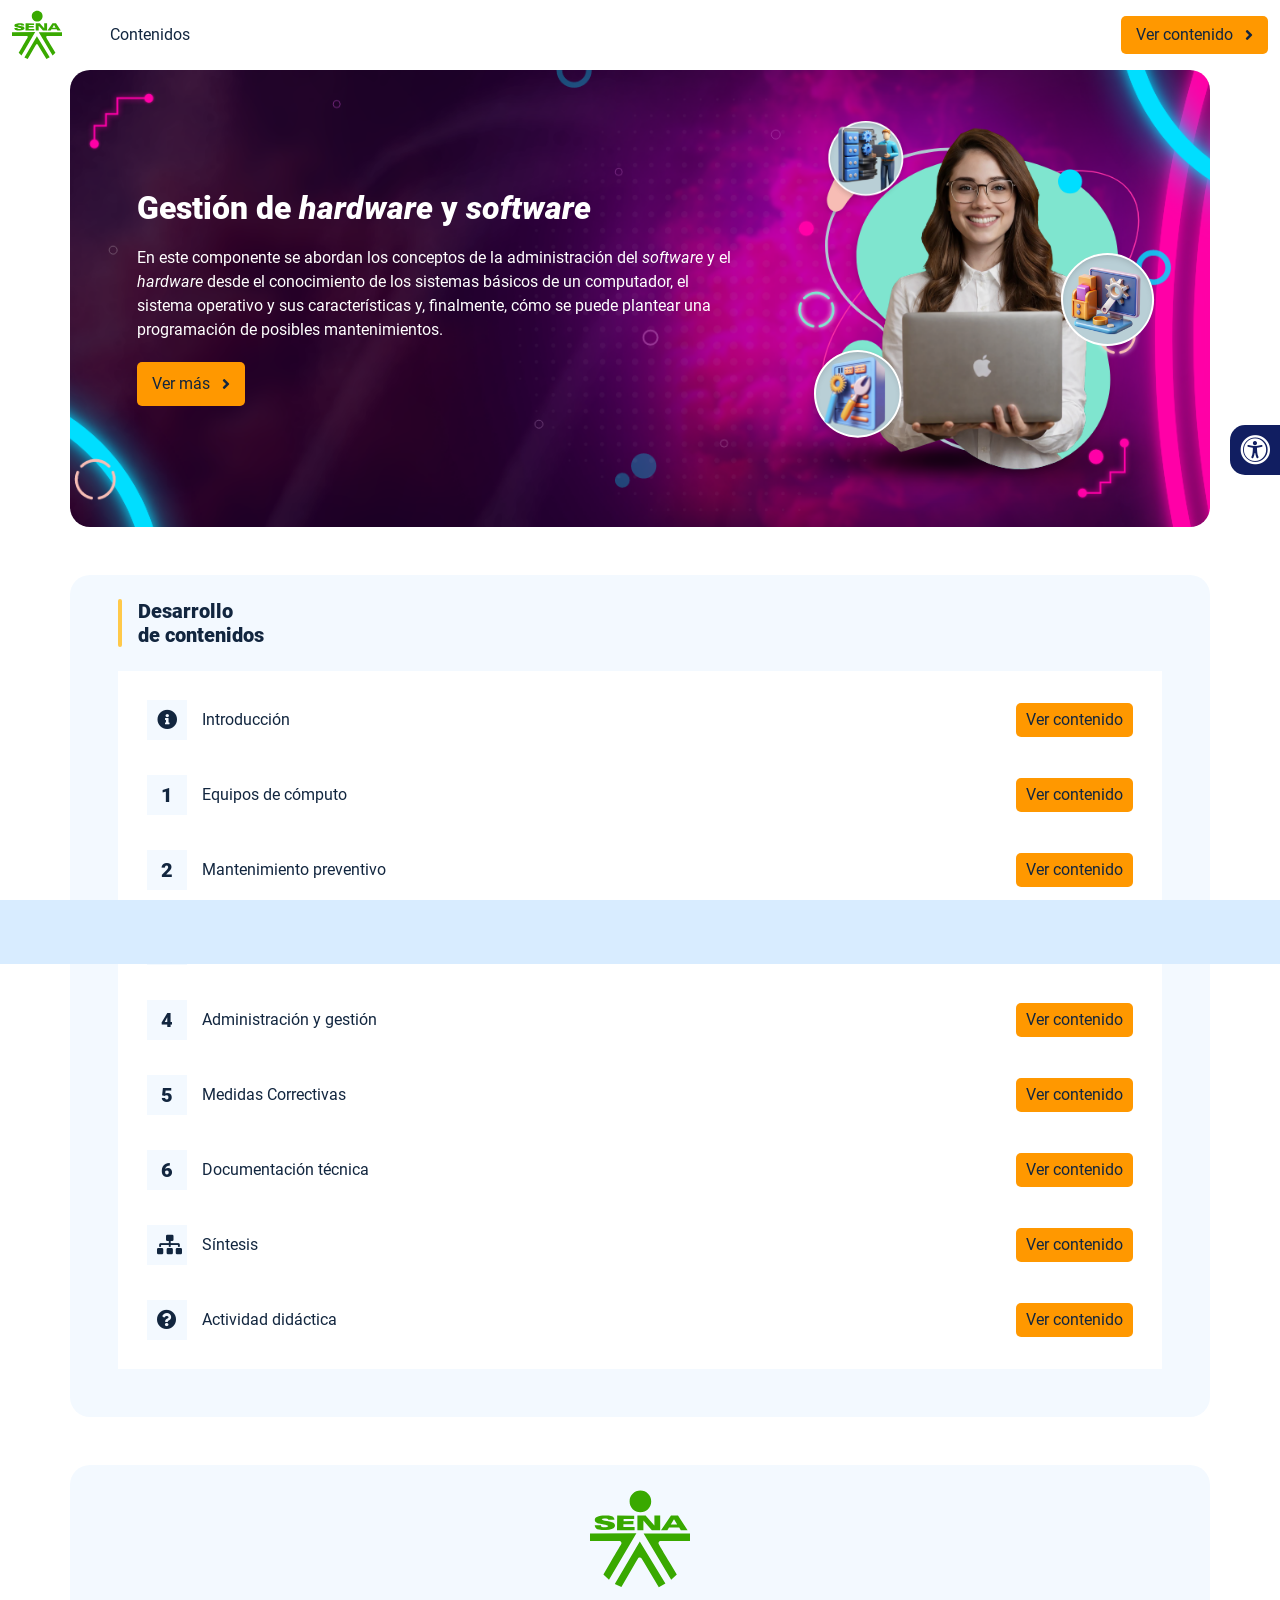
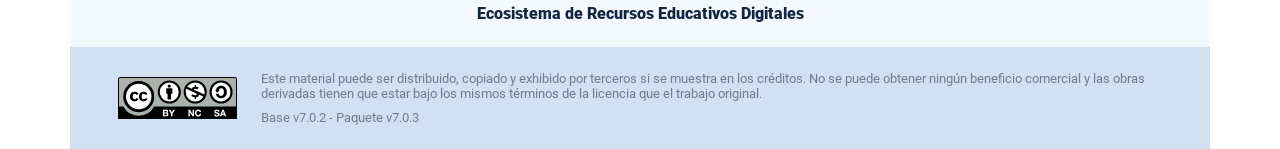
==== commit d8036306: "new dist" ====
--- a/index.html
+++ b/index.html
@@ -1 +1 @@
-<!DOCTYPE html><html lang=""><head><meta charset="utf-8"><meta http-equiv="X-UA-Compatible" content="IE=edge"><meta name="viewport" content="width=device-width,initial-scale=1"><link rel="icon" href="favicon.ico"><title>Gestión de hardware y software</title><link href="css/chunk-110f1f0b.52141945.css" rel="prefetch"><link href="css/chunk-179248a2.52141945.css" rel="prefetch"><link href="css/chunk-2a9fce91.52141945.css" rel="prefetch"><link href="css/chunk-515a8379.13d56147.css" rel="prefetch"><link href="css/chunk-59974754.fb4929d8.css" rel="prefetch"><link href="css/chunk-5d1ce150.52141945.css" rel="prefetch"><link href="css/chunk-60cbc06b.09438581.css" rel="prefetch"><link href="css/chunk-623f2040.52141945.css" rel="prefetch"><link href="css/chunk-6a43ec24.52141945.css" rel="prefetch"><link href="css/chunk-6e1e538a.3ba0a060.css" rel="prefetch"><link href="css/chunk-6e613899.52141945.css" rel="prefetch"><link href="css/chunk-766a929b.0d43d091.css" rel="prefetch"><link href="css/chunk-7794bb60.52141945.css" rel="prefetch"><link href="css/chunk-96eb8d0e.5d347d38.css" rel="prefetch"><link href="css/comple.a212f95b.css" rel="prefetch"><link href="css/creditos.17f91e04.css" rel="prefetch"><link href="css/glosario.0ff08649.css" rel="prefetch"><link href="css/referencias.97f71d00.css" rel="prefetch"><link href="js/actividad.e30a5b80.js" rel="prefetch"><link href="js/chunk-0206bfa0.ba3a6b11.js" rel="prefetch"><link href="js/chunk-110f1f0b.91da70b0.js" rel="prefetch"><link href="js/chunk-13a6037e.146269b5.js" rel="prefetch"><link href="js/chunk-179248a2.51ddbdaa.js" rel="prefetch"><link href="js/chunk-18f95272.73208ad3.js" rel="prefetch"><link href="js/chunk-2a9fce91.8c010fc3.js" rel="prefetch"><link href="js/chunk-2c06842c.87c4f517.js" rel="prefetch"><link href="js/chunk-2d0c5615.9952d857.js" rel="prefetch"><link href="js/chunk-2d0e96ec.1481ad5f.js" rel="prefetch"><link href="js/chunk-2d208d90.92a63363.js" rel="prefetch"><link href="js/chunk-2d21d0e2.9940149b.js" rel="prefetch"><link href="js/chunk-2d22c123.be488bdf.js" rel="prefetch"><link href="js/chunk-2e80bb9a.42838309.js" rel="prefetch"><link href="js/chunk-319206de.5fc2bcc1.js" rel="prefetch"><link href="js/chunk-36769079.3cdc41d2.js" rel="prefetch"><link href="js/chunk-4cdd78c0.0c069d05.js" rel="prefetch"><link href="js/chunk-515a8379.a790f229.js" rel="prefetch"><link href="js/chunk-53ccb27e.499731e9.js" rel="prefetch"><link href="js/chunk-55d286b8.fa4bd0b7.js" rel="prefetch"><link href="js/chunk-59974754.e4797ccf.js" rel="prefetch"><link href="js/chunk-5d1ce150.47085495.js" rel="prefetch"><link href="js/chunk-60cbc06b.0d5fc645.js" rel="prefetch"><link href="js/chunk-623f2040.a9c895a4.js" rel="prefetch"><link href="js/chunk-659152b8.c7cac8c1.js" rel="prefetch"><link href="js/chunk-6a43ec24.cbe213ba.js" rel="prefetch"><link href="js/chunk-6e1e538a.a31ad629.js" rel="prefetch"><link href="js/chunk-6e613899.6aa9a84a.js" rel="prefetch"><link href="js/chunk-766a929b.32185e85.js" rel="prefetch"><link href="js/chunk-7794bb60.b24c0857.js" rel="prefetch"><link href="js/chunk-96eb8d0e.b7cd28fe.js" rel="prefetch"><link href="js/chunk-c796899c.43dc75cd.js" rel="prefetch"><link href="js/chunk-e8a7823a.dd6f9cd7.js" rel="prefetch"><link href="js/chunk-fde47172.fb9e4d97.js" rel="prefetch"><link href="js/comple.bc433b59.js" rel="prefetch"><link href="js/creditos.34fa66da.js" rel="prefetch"><link href="js/glosario.f37d4415.js" rel="prefetch"><link href="js/intro.b72b5911.js" rel="prefetch"><link href="js/referencias.1c78a6ef.js" rel="prefetch"><link href="js/sintesis.637e4baf.js" rel="prefetch"><link href="js/tema1.528ea436.js" rel="prefetch"><link href="js/tema2.8ba2447c.js" rel="prefetch"><link href="js/tema3.78d2601c.js" rel="prefetch"><link href="js/tema4.3b4cf15d.js" rel="prefetch"><link href="js/tema5.3dee5224.js" rel="prefetch"><link href="js/tema6.75f5e5f4.js" rel="prefetch"><link href="css/app.783aedb0.css" rel="preload" as="style"><link href="css/chunk-vendors.d3936a1e.css" rel="preload" as="style"><link href="js/app.eb72d031.js" rel="preload" as="script"><link href="js/chunk-vendors.ca7c8dcc.js" rel="preload" as="script"><link href="css/chunk-vendors.d3936a1e.css" rel="stylesheet"><link href="css/app.783aedb0.css" rel="stylesheet"></head><body><noscript><strong>We're sorry but Gestión de hardware y software doesn't work properly without JavaScript enabled. Please enable it to continue.</strong></noscript><div id="app"></div><script src="js/chunk-vendors.ca7c8dcc.js"></script><script src="js/app.eb72d031.js"></script></body></html>+<!DOCTYPE html><html lang=""><head><meta charset="utf-8"><meta http-equiv="X-UA-Compatible" content="IE=edge"><meta name="viewport" content="width=device-width,initial-scale=1"><link rel="icon" href="favicon.ico"><title>Gestión de hardware y software</title><link href="css/chunk-110f1f0b.52141945.css" rel="prefetch"><link href="css/chunk-179248a2.52141945.css" rel="prefetch"><link href="css/chunk-2a9fce91.52141945.css" rel="prefetch"><link href="css/chunk-515a8379.da194529.css" rel="prefetch"><link href="css/chunk-59974754.fb4929d8.css" rel="prefetch"><link href="css/chunk-5d1ce150.52141945.css" rel="prefetch"><link href="css/chunk-60cbc06b.09438581.css" rel="prefetch"><link href="css/chunk-623f2040.52141945.css" rel="prefetch"><link href="css/chunk-6a43ec24.52141945.css" rel="prefetch"><link href="css/chunk-6e1e538a.3ba0a060.css" rel="prefetch"><link href="css/chunk-6e613899.52141945.css" rel="prefetch"><link href="css/chunk-766a929b.0d43d091.css" rel="prefetch"><link href="css/chunk-7794bb60.52141945.css" rel="prefetch"><link href="css/chunk-96eb8d0e.5d347d38.css" rel="prefetch"><link href="css/comple.42ceea7e.css" rel="prefetch"><link href="css/creditos.0fb9ba6f.css" rel="prefetch"><link href="css/glosario.e6608166.css" rel="prefetch"><link href="css/referencias.092f24f9.css" rel="prefetch"><link href="js/actividad.e30a5b80.js" rel="prefetch"><link href="js/chunk-0206bfa0.ba3a6b11.js" rel="prefetch"><link href="js/chunk-110f1f0b.91da70b0.js" rel="prefetch"><link href="js/chunk-13a6037e.146269b5.js" rel="prefetch"><link href="js/chunk-179248a2.51ddbdaa.js" rel="prefetch"><link href="js/chunk-18f95272.73208ad3.js" rel="prefetch"><link href="js/chunk-2a9fce91.8c010fc3.js" rel="prefetch"><link href="js/chunk-2c06842c.87c4f517.js" rel="prefetch"><link href="js/chunk-2d0c5615.9952d857.js" rel="prefetch"><link href="js/chunk-2d0e96ec.1481ad5f.js" rel="prefetch"><link href="js/chunk-2d208d90.92a63363.js" rel="prefetch"><link href="js/chunk-2d21d0e2.9940149b.js" rel="prefetch"><link href="js/chunk-2d22c123.be488bdf.js" rel="prefetch"><link href="js/chunk-2e80bb9a.42838309.js" rel="prefetch"><link href="js/chunk-319206de.5fc2bcc1.js" rel="prefetch"><link href="js/chunk-36769079.3cdc41d2.js" rel="prefetch"><link href="js/chunk-4cdd78c0.0c069d05.js" rel="prefetch"><link href="js/chunk-515a8379.a790f229.js" rel="prefetch"><link href="js/chunk-53ccb27e.499731e9.js" rel="prefetch"><link href="js/chunk-55d286b8.fa4bd0b7.js" rel="prefetch"><link href="js/chunk-59974754.e4797ccf.js" rel="prefetch"><link href="js/chunk-5d1ce150.47085495.js" rel="prefetch"><link href="js/chunk-60cbc06b.0d5fc645.js" rel="prefetch"><link href="js/chunk-623f2040.a9c895a4.js" rel="prefetch"><link href="js/chunk-659152b8.c7cac8c1.js" rel="prefetch"><link href="js/chunk-6a43ec24.cbe213ba.js" rel="prefetch"><link href="js/chunk-6e1e538a.a31ad629.js" rel="prefetch"><link href="js/chunk-6e613899.6aa9a84a.js" rel="prefetch"><link href="js/chunk-766a929b.32185e85.js" rel="prefetch"><link href="js/chunk-7794bb60.b24c0857.js" rel="prefetch"><link href="js/chunk-96eb8d0e.b7cd28fe.js" rel="prefetch"><link href="js/chunk-c796899c.43dc75cd.js" rel="prefetch"><link href="js/chunk-e8a7823a.dd6f9cd7.js" rel="prefetch"><link href="js/chunk-fde47172.fb9e4d97.js" rel="prefetch"><link href="js/comple.bc433b59.js" rel="prefetch"><link href="js/creditos.34fa66da.js" rel="prefetch"><link href="js/glosario.f37d4415.js" rel="prefetch"><link href="js/intro.b72b5911.js" rel="prefetch"><link href="js/referencias.1c78a6ef.js" rel="prefetch"><link href="js/sintesis.32305292.js" rel="prefetch"><link href="js/tema1.c1016497.js" rel="prefetch"><link href="js/tema2.eb2e3aaf.js" rel="prefetch"><link href="js/tema3.2ec736ae.js" rel="prefetch"><link href="js/tema4.8d550a9e.js" rel="prefetch"><link href="js/tema5.0ceeccc0.js" rel="prefetch"><link href="js/tema6.f1587345.js" rel="prefetch"><link href="css/app.ae3e8e36.css" rel="preload" as="style"><link href="css/chunk-vendors.3714d23d.css" rel="preload" as="style"><link href="js/app.bd51272c.js" rel="preload" as="script"><link href="js/chunk-vendors.ca7c8dcc.js" rel="preload" as="script"><link href="css/chunk-vendors.3714d23d.css" rel="stylesheet"><link href="css/app.ae3e8e36.css" rel="stylesheet"></head><body><noscript><strong>We're sorry but Gestión de hardware y software doesn't work properly without JavaScript enabled. Please enable it to continue.</strong></noscript><div id="app"></div><script src="js/chunk-vendors.ca7c8dcc.js"></script><script src="js/app.bd51272c.js"></script></body></html>
--- a/css/chunk-515a8379.da194529.css
+++ b/css/chunk-515a8379.da194529.css
@@ -0,0 +1 @@
+.actividad{background-color:#f2f2f2}.banner-interno{position:relative}.banner-interno__fondo{position:absolute;top:0;bottom:-50px;left:0;right:0;background-color:#fff;background-size:cover;background-position:50%}.banner-interno__titulo{display:flex;align-items:center}.banner-interno__titulo__icono{display:block;width:32px;height:32px;border-radius:50%;background-color:#fff;position:relative}.banner-interno__titulo__icono i{color:#fff;position:absolute;left:50%;top:50%;transform:translate(-50%,-50%)}.banner-interno__titulo h1,.banner-interno__titulo h2,.banner-interno__titulo h3,.banner-interno__titulo h4,.banner-interno__titulo h5,.banner-interno__titulo h6{color:#fff;line-height:1.1em}
--- a/css/comple.42ceea7e.css
+++ b/css/comple.42ceea7e.css
@@ -0,0 +1 @@
+.banner-interno{position:relative}.banner-interno__fondo{position:absolute;top:0;bottom:-50px;left:0;right:0;background-color:#fff;background-size:cover;background-position:50%}.banner-interno__titulo{display:flex;align-items:center}.banner-interno__titulo__icono{display:block;width:32px;height:32px;border-radius:50%;background-color:#fff;position:relative}.banner-interno__titulo__icono i{color:#fff;position:absolute;left:50%;top:50%;transform:translate(-50%,-50%)}.banner-interno__titulo h1,.banner-interno__titulo h2,.banner-interno__titulo h3,.banner-interno__titulo h4,.banner-interno__titulo h5,.banner-interno__titulo h6{color:#fff;line-height:1.1em}.actividad{background-color:#f2f2f2}.complementario__enlaces{display:flex;justify-content:center;flex-wrap:wrap}.complementario__enlaces a{margin:0 5px}.complementario__btn{font-size:1.5em;line-height:1em}table{width:calc(100% - 1px);min-width:800px}table thead{background-color:#d8ecff}table thead th{border-color:#d8ecff}table td,table th{padding:25px 20px;text-align:center}
--- a/css/creditos.0fb9ba6f.css
+++ b/css/creditos.0fb9ba6f.css
@@ -0,0 +1 @@
+.banner-interno{position:relative}.banner-interno__fondo{position:absolute;top:0;bottom:-50px;left:0;right:0;background-color:#fff;background-size:cover;background-position:50%}.banner-interno__titulo{display:flex;align-items:center}.banner-interno__titulo__icono{display:block;width:32px;height:32px;border-radius:50%;background-color:#fff;position:relative}.banner-interno__titulo__icono i{color:#fff;position:absolute;left:50%;top:50%;transform:translate(-50%,-50%)}.banner-interno__titulo h1,.banner-interno__titulo h2,.banner-interno__titulo h3,.banner-interno__titulo h4,.banner-interno__titulo h5,.banner-interno__titulo h6{color:#fff;line-height:1.1em}.actividad{background-color:#f2f2f2}.creditos-vista .tarjeta.credito{background-color:#d2e1f1}.creditos{color:#727997;overflow-x:auto}.creditos__item{min-width:490px}.creditos p{line-height:1.3em;margin-bottom:0;color:#727997}.creditos__titulo{font-weight:700;background-color:#d2e1f1;padding:5px 10px;border-top-radius:5px;border-top-left-radius:5px;border-top-right-radius:5px}.creditos table td,.creditos table th{border-color:#d2e1f1}
--- a/css/glosario.e6608166.css
+++ b/css/glosario.e6608166.css
@@ -0,0 +1 @@
+.banner-interno{position:relative}.banner-interno__fondo{position:absolute;top:0;bottom:-50px;left:0;right:0;background-color:#fff;background-size:cover;background-position:50%}.banner-interno__titulo{display:flex;align-items:center}.banner-interno__titulo__icono{display:block;width:32px;height:32px;border-radius:50%;background-color:#fff;position:relative}.banner-interno__titulo__icono i{color:#fff;position:absolute;left:50%;top:50%;transform:translate(-50%,-50%)}.banner-interno__titulo h1,.banner-interno__titulo h2,.banner-interno__titulo h3,.banner-interno__titulo h4,.banner-interno__titulo h5,.banner-interno__titulo h6{color:#fff;line-height:1.1em}.actividad{background-color:#f2f2f2}.glosario__letra-item{display:flex}.glosario__letra-item__texto{padding-top:5px}.glosario__letra-item__letra__icono{width:32px;height:32px;position:relative;line-height:1em;border-radius:50%;background-color:#d2e1f1}.glosario__letra-item__letra__icono span{position:absolute;left:50%;top:50%;transform:translate(-50%,-50%);font-size:1.1em;font-weight:900}
--- a/css/referencias.092f24f9.css
+++ b/css/referencias.092f24f9.css
@@ -0,0 +1 @@
+.banner-interno{position:relative}.banner-interno__fondo{position:absolute;top:0;bottom:-50px;left:0;right:0;background-color:#fff;background-size:cover;background-position:50%}.banner-interno__titulo{display:flex;align-items:center}.banner-interno__titulo__icono{display:block;width:32px;height:32px;border-radius:50%;background-color:#fff;position:relative}.banner-interno__titulo__icono i{color:#fff;position:absolute;left:50%;top:50%;transform:translate(-50%,-50%)}.banner-interno__titulo h1,.banner-interno__titulo h2,.banner-interno__titulo h3,.banner-interno__titulo h4,.banner-interno__titulo h5,.banner-interno__titulo h6{color:#fff;line-height:1.1em}.actividad{background-color:#f2f2f2}.referencias__item:last-child hr{display:none}.referencias__item a{color:#2196f3;text-decoration:underline;overflow-wrap:break-word}
--- a/css/app.ae3e8e36.css
+++ b/css/app.ae3e8e36.css
@@ -0,0 +1 @@
+*{box-sizing:inherit}:after,:before{box-sizing:inherit}html{height:100%;line-height:1.15;box-sizing:border-box;-webkit-font-smoothing:antialiased;-moz-osx-font-smoothing:grayscale;-webkit-text-size-adjust:100%;-ms-text-size-adjust:100%;text-rendering:optimizeLegibility}a,abbr,acronym,address,applet,article,aside,audio,b,big,blockquote,body,canvas,caption,center,cite,code,dd,del,details,dfn,div,dl,dt,em,embed,fieldset,figcaption,figure,footer,form,h1,h2,h3,h4,h5,h6,header,hgroup,html,i,iframe,img,ins,kbd,label,legend,li,mark,menu,nav,object,ol,output,p,pre,q,ruby,s,samp,section,small,span,strike,strong,sub,summary,sup,table,tbody,td,tfoot,th,thead,time,tr,tt,u,ul,var,video{margin:0;padding:0;border:0;outline:0;background:transparent;vertical-align:baseline}article,aside,details,figcaption,figure,footer,header,main,menu,nav,section,summary{display:block}[hidden],template{display:none}hr{box-sizing:content-box;height:0;border-bottom:1px solid #e8e8e8;border-left:0;border-right:0;border-top:0;margin:1.5em 0;overflow:visible}[hidden]{display:none}a{font-family:Roboto,sans-serif;font-size:1em;font-weight:400;text-decoration:none;color:#12263f;background-color:transparent;transition:all .15s ease-in-out;-webkit-text-decoration-skip:objects}a:active,a:hover{outline-width:0}a:active,a:focus,a:hover{color:#000}[type=button],[type=reset],[type=submit],button{-moz-appearance:none;appearance:none;cursor:pointer;display:inline-block;vertical-align:middle;border:0;border-radius:5px;color:#12263f;background-color:#ff9800;font-family:Roboto,sans-serif;font-weight:400;font-size:1em;-webkit-font-smoothing:antialiased;line-height:1em;white-space:nowrap;text-decoration:none;text-transform:none;padding:.75em 1.5em;margin:0;-moz-user-select:none;user-select:none;overflow:visible;transition:background-color .15s ease-in-out}[type=button]:focus,[type=button]:hover,[type=reset]:focus,[type=reset]:hover,[type=submit]:focus,[type=submit]:hover,button:focus,button:hover{background-color:#ff9800;color:#12263f}[type=button]:disabled,[type=reset]:disabled,[type=submit]:disabled,button:disabled{cursor:not-allowed;opacity:.5}[type=button]:disabled:hover,[type=reset]:disabled:hover,[type=submit]:disabled:hover,button:disabled:hover{background-color:#ff9800}input,select,textarea{margin:0;display:block;font-family:Roboto,sans-serif;font-size:16px}input{overflow:visible}[type=color],[type=date],[type=datetime-local],[type=datetime],[type=email],[type=month],[type=number],[type=password],[type=search],[type=tel],[type=text],[type=time],[type=url],[type=week],input:not([type]),select,select[multiple],textarea{background-color:#fff;border:1px solid #e8e8e8;border-radius:5px;box-shadow:inset 0 1px 3px rgba(0,0,0,.06);box-sizing:inherit;margin-bottom:.75em;padding:.5em;transition:border-color .15s ease-in-out;width:100%}[type=color]:hover,[type=date]:hover,[type=datetime-local]:hover,[type=datetime]:hover,[type=email]:hover,[type=month]:hover,[type=number]:hover,[type=password]:hover,[type=search]:hover,[type=tel]:hover,[type=text]:hover,[type=time]:hover,[type=url]:hover,[type=week]:hover,input:not([type]):hover,select:hover,select[multiple]:hover,textarea:hover{border-color:shade(#e8e8e8,20%)}[type=color]:focus,[type=date]:focus,[type=datetime-local]:focus,[type=datetime]:focus,[type=email]:focus,[type=month]:focus,[type=number]:focus,[type=password]:focus,[type=search]:focus,[type=tel]:focus,[type=text]:focus,[type=time]:focus,[type=url]:focus,[type=week]:focus,input:not([type]):focus,select:focus,select[multiple]:focus,textarea:focus{border-color:#ffc94a;box-shadow:inset 0 1px 3px rgba(0,0,0,.06),0 0 5px rgba(106,225,199,.7);outline:none}[type=color]:disabled,[type=date]:disabled,[type=datetime-local]:disabled,[type=datetime]:disabled,[type=email]:disabled,[type=month]:disabled,[type=number]:disabled,[type=password]:disabled,[type=search]:disabled,[type=tel]:disabled,[type=text]:disabled,[type=time]:disabled,[type=url]:disabled,[type=week]:disabled,input:not([type]):disabled,select:disabled,select[multiple]:disabled,textarea:disabled{background-color:shade(#fff,5%);cursor:not-allowed}[type=color]:disabled:hover,[type=date]:disabled:hover,[type=datetime-local]:disabled:hover,[type=datetime]:disabled:hover,[type=email]:disabled:hover,[type=month]:disabled:hover,[type=number]:disabled:hover,[type=password]:disabled:hover,[type=search]:disabled:hover,[type=tel]:disabled:hover,[type=text]:disabled:hover,[type=time]:disabled:hover,[type=url]:disabled:hover,[type=week]:disabled:hover,input:not([type]):disabled:hover,select:disabled:hover,select[multiple]:disabled:hover,textarea:disabled:hover{border:1px solid #e8e8e8}select{text-transform:none;max-width:100%;border-radius:5px}::-webkit-file-upload-button{background-color:#ff9800;border:none;cursor:pointer;color:#12263f;border-radius:5px;padding:.75em 1.5em}::-webkit-file-upload-button:hover{background-color:#ff9800}optgroup{font-weight:700}fieldset{border:1px solid #e8e8e8;background-color:transparent;padding:1.5em;-webkit-margin-start:0;-webkit-margin-end:0;-webkit-padding-before:1.5em;-webkit-padding-start:1.5em;-webkit-padding-end:1.5em;-webkit-padding-after:1.5em}legend{box-sizing:border-box;color:inherit;display:table;max-width:100%;padding:0;white-space:normal;font-weight:600;-webkit-padding-start:0;-webkit-padding-end:0}label,legend{margin-bottom:.375em}label{display:block;font-size:1em;font-family:Roboto,sans-serif;font-weight:900}textarea{overflow:auto;resize:vertical}[type=checkbox],[type=radio]{box-sizing:border-box;padding:0;display:inline;margin-right:.375em}[type=number]::-webkit-inner-spin-button,[type=number]::-webkit-outer-spin-button{height:auto}[type=search]{-webkit-appearance:textfield;outline-offset:-2px}[type=search]::-webkit-search-cancel-button,[type=search]::-webkit-search-decoration{-webkit-appearance:none;-moz-appearance:none}::-moz-placeholder{color:#999}::placeholder{color:#999}::-webkit-file-upload-button{-webkit-appearance:button;-moz-appearance:button;font:inherit}[type=file]{margin-bottom:.75em;width:100%}[type=button],[type=reset],[type=submit],button{-webkit-appearance:button}[type=button]::-moz-focus-inner,[type=reset]::-moz-focus-inner,[type=submit]::-moz-focus-inner,button::-moz-focus-inner{border-style:none;padding:0}[type=button]:-moz-focusring,[type=reset]:-moz-focusring,[type=submit]:-moz-focusring,button:-moz-focusring{outline:1px dotted ButtonText}progress{vertical-align:baseline}ol,ul{list-style:none;margin-bottom:1em}dt{font-weight:700}figure,img,picture,svg{margin:0;width:100%;max-width:100%}figcaption{display:block;background-color:#e8e8e8;padding:.75em 1.5em;font-size:.8em;font-weight:700}img,svg{display:block;border-style:none}svg:not(:root){overflow:hidden}audio,canvas,progress,video{display:inline-block}audio:not([controls]){display:none;height:0}template{display:none}table{border-collapse:collapse;border-spacing:0;table-layout:fixed;width:100%}td,th,tr{vertical-align:middle}td,th{border:1px solid #e8e8e8;padding:.75em}th{font-size:.875em;line-height:1.2}td{line-height:1.5}body{font-size:16px;font-weight:400;line-height:1.5}body,h1,h2,h3,h4,h5,h6{color:#12263f;font-family:Roboto,sans-serif}h1,h2,h3,h4,h5,h6{font-weight:900;line-height:1.2;margin:0 0 .75em}h1{font-size:2em}h2{font-size:1.5em}h3{font-size:1.25em}h4{font-size:1.125em}h5{font-size:1em}h6{font-size:.875em}p{font-family:Roboto,sans-serif;font-size:1em;font-weight:400;line-height:1.5;color:#12263f;margin-bottom:1em}b,strong{font-weight:700}dfn,em,i{font-style:italic}br{line-height:2em}u{text-decoration:underline}code,kbd,pre,samp{color:#727997;font-family:Lucida Console,Courier New,monospace;font-size:1em}sub,sup{font-size:75%;line-height:0;position:relative;vertical-align:baseline}sub{bottom:-.25em}sup{top:-.5em}small{font-size:80%}mark{background-color:#ffeb3b;color:#000}abbr[title]{border-bottom:none;text-decoration:underline;text-decoration:underline dotted}blockquote,q{quotes:none}::selection{background:#2196f3!important;color:#fff!important;text-shadow:none}::-moz-selection{background:#2196f3!important;color:#fff!important;text-shadow:none}img::selection{background:transparent}img::-moz-selection{background:transparent}body{-webkit-tap-highlight-color:#2196F3!important}details,menu{display:block}summary{display:list-item}@media print{*{background:transparent!important;color:#000!important;box-shadow:none!important;text-shadow:none!important}:after,:before,:first-letter,:first-line{background:transparent!important;color:#000!important;box-shadow:none!important;text-shadow:none!important}a,a:visited{text-decoration:underline}a[href]:after{content:" (" attr(href) ")"}a abbr[title]:after{content:" (" attr(title) ")"}a[href^="#"]:after,a[href^="javascript:"]:after{content:""}blockquote,pre{border:1px solid #999;page-break-inside:avoid}thead{display:table-header-group}img,tr{page-break-inside:avoid}img{max-width:100%!important}h2,h3,p{orphans:3;widows:3}h2,h3{page-break-after:avoid}}[data-aos][data-aos][data-aos-duration="50"],body[data-aos-duration="50"] [data-aos]{transition-duration:50ms}[data-aos][data-aos][data-aos-delay="50"],body[data-aos-delay="50"] [data-aos]{transition-delay:0s}[data-aos][data-aos][data-aos-delay="50"].aos-animate,body[data-aos-delay="50"] [data-aos].aos-animate{transition-delay:50ms}[data-aos][data-aos][data-aos-duration="100"],body[data-aos-duration="100"] [data-aos]{transition-duration:.1s}[data-aos][data-aos][data-aos-delay="100"],body[data-aos-delay="100"] [data-aos]{transition-delay:0s}[data-aos][data-aos][data-aos-delay="100"].aos-animate,body[data-aos-delay="100"] [data-aos].aos-animate{transition-delay:.1s}[data-aos][data-aos][data-aos-duration="150"],body[data-aos-duration="150"] [data-aos]{transition-duration:.15s}[data-aos][data-aos][data-aos-delay="150"],body[data-aos-delay="150"] [data-aos]{transition-delay:0s}[data-aos][data-aos][data-aos-delay="150"].aos-animate,body[data-aos-delay="150"] [data-aos].aos-animate{transition-delay:.15s}[data-aos][data-aos][data-aos-duration="200"],body[data-aos-duration="200"] [data-aos]{transition-duration:.2s}[data-aos][data-aos][data-aos-delay="200"],body[data-aos-delay="200"] [data-aos]{transition-delay:0s}[data-aos][data-aos][data-aos-delay="200"].aos-animate,body[data-aos-delay="200"] [data-aos].aos-animate{transition-delay:.2s}[data-aos][data-aos][data-aos-duration="250"],body[data-aos-duration="250"] [data-aos]{transition-duration:.25s}[data-aos][data-aos][data-aos-delay="250"],body[data-aos-delay="250"] [data-aos]{transition-delay:0s}[data-aos][data-aos][data-aos-delay="250"].aos-animate,body[data-aos-delay="250"] [data-aos].aos-animate{transition-delay:.25s}[data-aos][data-aos][data-aos-duration="300"],body[data-aos-duration="300"] [data-aos]{transition-duration:.3s}[data-aos][data-aos][data-aos-delay="300"],body[data-aos-delay="300"] [data-aos]{transition-delay:0s}[data-aos][data-aos][data-aos-delay="300"].aos-animate,body[data-aos-delay="300"] [data-aos].aos-animate{transition-delay:.3s}[data-aos][data-aos][data-aos-duration="350"],body[data-aos-duration="350"] [data-aos]{transition-duration:.35s}[data-aos][data-aos][data-aos-delay="350"],body[data-aos-delay="350"] [data-aos]{transition-delay:0s}[data-aos][data-aos][data-aos-delay="350"].aos-animate,body[data-aos-delay="350"] [data-aos].aos-animate{transition-delay:.35s}[data-aos][data-aos][data-aos-duration="400"],body[data-aos-duration="400"] [data-aos]{transition-duration:.4s}[data-aos][data-aos][data-aos-delay="400"],body[data-aos-delay="400"] [data-aos]{transition-delay:0s}[data-aos][data-aos][data-aos-delay="400"].aos-animate,body[data-aos-delay="400"] [data-aos].aos-animate{transition-delay:.4s}[data-aos][data-aos][data-aos-duration="450"],body[data-aos-duration="450"] [data-aos]{transition-duration:.45s}[data-aos][data-aos][data-aos-delay="450"],body[data-aos-delay="450"] [data-aos]{transition-delay:0s}[data-aos][data-aos][data-aos-delay="450"].aos-animate,body[data-aos-delay="450"] [data-aos].aos-animate{transition-delay:.45s}[data-aos][data-aos][data-aos-duration="500"],body[data-aos-duration="500"] [data-aos]{transition-duration:.5s}[data-aos][data-aos][data-aos-delay="500"],body[data-aos-delay="500"] [data-aos]{transition-delay:0s}[data-aos][data-aos][data-aos-delay="500"].aos-animate,body[data-aos-delay="500"] [data-aos].aos-animate{transition-delay:.5s}[data-aos][data-aos][data-aos-duration="550"],body[data-aos-duration="550"] [data-aos]{transition-duration:.55s}[data-aos][data-aos][data-aos-delay="550"],body[data-aos-delay="550"] [data-aos]{transition-delay:0s}[data-aos][data-aos][data-aos-delay="550"].aos-animate,body[data-aos-delay="550"] [data-aos].aos-animate{transition-delay:.55s}[data-aos][data-aos][data-aos-duration="600"],body[data-aos-duration="600"] [data-aos]{transition-duration:.6s}[data-aos][data-aos][data-aos-delay="600"],body[data-aos-delay="600"] [data-aos]{transition-delay:0s}[data-aos][data-aos][data-aos-delay="600"].aos-animate,body[data-aos-delay="600"] [data-aos].aos-animate{transition-delay:.6s}[data-aos][data-aos][data-aos-duration="650"],body[data-aos-duration="650"] [data-aos]{transition-duration:.65s}[data-aos][data-aos][data-aos-delay="650"],body[data-aos-delay="650"] [data-aos]{transition-delay:0s}[data-aos][data-aos][data-aos-delay="650"].aos-animate,body[data-aos-delay="650"] [data-aos].aos-animate{transition-delay:.65s}[data-aos][data-aos][data-aos-duration="700"],body[data-aos-duration="700"] [data-aos]{transition-duration:.7s}[data-aos][data-aos][data-aos-delay="700"],body[data-aos-delay="700"] [data-aos]{transition-delay:0s}[data-aos][data-aos][data-aos-delay="700"].aos-animate,body[data-aos-delay="700"] [data-aos].aos-animate{transition-delay:.7s}[data-aos][data-aos][data-aos-duration="750"],body[data-aos-duration="750"] [data-aos]{transition-duration:.75s}[data-aos][data-aos][data-aos-delay="750"],body[data-aos-delay="750"] [data-aos]{transition-delay:0s}[data-aos][data-aos][data-aos-delay="750"].aos-animate,body[data-aos-delay="750"] [data-aos].aos-animate{transition-delay:.75s}[data-aos][data-aos][data-aos-duration="800"],body[data-aos-duration="800"] [data-aos]{transition-duration:.8s}[data-aos][data-aos][data-aos-delay="800"],body[data-aos-delay="800"] [data-aos]{transition-delay:0s}[data-aos][data-aos][data-aos-delay="800"].aos-animate,body[data-aos-delay="800"] [data-aos].aos-animate{transition-delay:.8s}[data-aos][data-aos][data-aos-duration="850"],body[data-aos-duration="850"] [data-aos]{transition-duration:.85s}[data-aos][data-aos][data-aos-delay="850"],body[data-aos-delay="850"] [data-aos]{transition-delay:0s}[data-aos][data-aos][data-aos-delay="850"].aos-animate,body[data-aos-delay="850"] [data-aos].aos-animate{transition-delay:.85s}[data-aos][data-aos][data-aos-duration="900"],body[data-aos-duration="900"] [data-aos]{transition-duration:.9s}[data-aos][data-aos][data-aos-delay="900"],body[data-aos-delay="900"] [data-aos]{transition-delay:0s}[data-aos][data-aos][data-aos-delay="900"].aos-animate,body[data-aos-delay="900"] [data-aos].aos-animate{transition-delay:.9s}[data-aos][data-aos][data-aos-duration="950"],body[data-aos-duration="950"] [data-aos]{transition-duration:.95s}[data-aos][data-aos][data-aos-delay="950"],body[data-aos-delay="950"] [data-aos]{transition-delay:0s}[data-aos][data-aos][data-aos-delay="950"].aos-animate,body[data-aos-delay="950"] [data-aos].aos-animate{transition-delay:.95s}[data-aos][data-aos][data-aos-duration="1000"],body[data-aos-duration="1000"] [data-aos]{transition-duration:1s}[data-aos][data-aos][data-aos-delay="1000"],body[data-aos-delay="1000"] [data-aos]{transition-delay:0s}[data-aos][data-aos][data-aos-delay="1000"].aos-animate,body[data-aos-delay="1000"] [data-aos].aos-animate{transition-delay:1s}[data-aos][data-aos][data-aos-duration="1050"],body[data-aos-duration="1050"] [data-aos]{transition-duration:1.05s}[data-aos][data-aos][data-aos-delay="1050"],body[data-aos-delay="1050"] [data-aos]{transition-delay:0s}[data-aos][data-aos][data-aos-delay="1050"].aos-animate,body[data-aos-delay="1050"] [data-aos].aos-animate{transition-delay:1.05s}[data-aos][data-aos][data-aos-duration="1100"],body[data-aos-duration="1100"] [data-aos]{transition-duration:1.1s}[data-aos][data-aos][data-aos-delay="1100"],body[data-aos-delay="1100"] [data-aos]{transition-delay:0s}[data-aos][data-aos][data-aos-delay="1100"].aos-animate,body[data-aos-delay="1100"] [data-aos].aos-animate{transition-delay:1.1s}[data-aos][data-aos][data-aos-duration="1150"],body[data-aos-duration="1150"] [data-aos]{transition-duration:1.15s}[data-aos][data-aos][data-aos-delay="1150"],body[data-aos-delay="1150"] [data-aos]{transition-delay:0s}[data-aos][data-aos][data-aos-delay="1150"].aos-animate,body[data-aos-delay="1150"] [data-aos].aos-animate{transition-delay:1.15s}[data-aos][data-aos][data-aos-duration="1200"],body[data-aos-duration="1200"] [data-aos]{transition-duration:1.2s}[data-aos][data-aos][data-aos-delay="1200"],body[data-aos-delay="1200"] [data-aos]{transition-delay:0s}[data-aos][data-aos][data-aos-delay="1200"].aos-animate,body[data-aos-delay="1200"] [data-aos].aos-animate{transition-delay:1.2s}[data-aos][data-aos][data-aos-duration="1250"],body[data-aos-duration="1250"] [data-aos]{transition-duration:1.25s}[data-aos][data-aos][data-aos-delay="1250"],body[data-aos-delay="1250"] [data-aos]{transition-delay:0s}[data-aos][data-aos][data-aos-delay="1250"].aos-animate,body[data-aos-delay="1250"] [data-aos].aos-animate{transition-delay:1.25s}[data-aos][data-aos][data-aos-duration="1300"],body[data-aos-duration="1300"] [data-aos]{transition-duration:1.3s}[data-aos][data-aos][data-aos-delay="1300"],body[data-aos-delay="1300"] [data-aos]{transition-delay:0s}[data-aos][data-aos][data-aos-delay="1300"].aos-animate,body[data-aos-delay="1300"] [data-aos].aos-animate{transition-delay:1.3s}[data-aos][data-aos][data-aos-duration="1350"],body[data-aos-duration="1350"] [data-aos]{transition-duration:1.35s}[data-aos][data-aos][data-aos-delay="1350"],body[data-aos-delay="1350"] [data-aos]{transition-delay:0s}[data-aos][data-aos][data-aos-delay="1350"].aos-animate,body[data-aos-delay="1350"] [data-aos].aos-animate{transition-delay:1.35s}[data-aos][data-aos][data-aos-duration="1400"],body[data-aos-duration="1400"] [data-aos]{transition-duration:1.4s}[data-aos][data-aos][data-aos-delay="1400"],body[data-aos-delay="1400"] [data-aos]{transition-delay:0s}[data-aos][data-aos][data-aos-delay="1400"].aos-animate,body[data-aos-delay="1400"] [data-aos].aos-animate{transition-delay:1.4s}[data-aos][data-aos][data-aos-duration="1450"],body[data-aos-duration="1450"] [data-aos]{transition-duration:1.45s}[data-aos][data-aos][data-aos-delay="1450"],body[data-aos-delay="1450"] [data-aos]{transition-delay:0s}[data-aos][data-aos][data-aos-delay="1450"].aos-animate,body[data-aos-delay="1450"] [data-aos].aos-animate{transition-delay:1.45s}[data-aos][data-aos][data-aos-duration="1500"],body[data-aos-duration="1500"] [data-aos]{transition-duration:1.5s}[data-aos][data-aos][data-aos-delay="1500"],body[data-aos-delay="1500"] [data-aos]{transition-delay:0s}[data-aos][data-aos][data-aos-delay="1500"].aos-animate,body[data-aos-delay="1500"] [data-aos].aos-animate{transition-delay:1.5s}[data-aos][data-aos][data-aos-duration="1550"],body[data-aos-duration="1550"] [data-aos]{transition-duration:1.55s}[data-aos][data-aos][data-aos-delay="1550"],body[data-aos-delay="1550"] [data-aos]{transition-delay:0s}[data-aos][data-aos][data-aos-delay="1550"].aos-animate,body[data-aos-delay="1550"] [data-aos].aos-animate{transition-delay:1.55s}[data-aos][data-aos][data-aos-duration="1600"],body[data-aos-duration="1600"] [data-aos]{transition-duration:1.6s}[data-aos][data-aos][data-aos-delay="1600"],body[data-aos-delay="1600"] [data-aos]{transition-delay:0s}[data-aos][data-aos][data-aos-delay="1600"].aos-animate,body[data-aos-delay="1600"] [data-aos].aos-animate{transition-delay:1.6s}[data-aos][data-aos][data-aos-duration="1650"],body[data-aos-duration="1650"] [data-aos]{transition-duration:1.65s}[data-aos][data-aos][data-aos-delay="1650"],body[data-aos-delay="1650"] [data-aos]{transition-delay:0s}[data-aos][data-aos][data-aos-delay="1650"].aos-animate,body[data-aos-delay="1650"] [data-aos].aos-animate{transition-delay:1.65s}[data-aos][data-aos][data-aos-duration="1700"],body[data-aos-duration="1700"] [data-aos]{transition-duration:1.7s}[data-aos][data-aos][data-aos-delay="1700"],body[data-aos-delay="1700"] [data-aos]{transition-delay:0s}[data-aos][data-aos][data-aos-delay="1700"].aos-animate,body[data-aos-delay="1700"] [data-aos].aos-animate{transition-delay:1.7s}[data-aos][data-aos][data-aos-duration="1750"],body[data-aos-duration="1750"] [data-aos]{transition-duration:1.75s}[data-aos][data-aos][data-aos-delay="1750"],body[data-aos-delay="1750"] [data-aos]{transition-delay:0s}[data-aos][data-aos][data-aos-delay="1750"].aos-animate,body[data-aos-delay="1750"] [data-aos].aos-animate{transition-delay:1.75s}[data-aos][data-aos][data-aos-duration="1800"],body[data-aos-duration="1800"] [data-aos]{transition-duration:1.8s}[data-aos][data-aos][data-aos-delay="1800"],body[data-aos-delay="1800"] [data-aos]{transition-delay:0s}[data-aos][data-aos][data-aos-delay="1800"].aos-animate,body[data-aos-delay="1800"] [data-aos].aos-animate{transition-delay:1.8s}[data-aos][data-aos][data-aos-duration="1850"],body[data-aos-duration="1850"] [data-aos]{transition-duration:1.85s}[data-aos][data-aos][data-aos-delay="1850"],body[data-aos-delay="1850"] [data-aos]{transition-delay:0s}[data-aos][data-aos][data-aos-delay="1850"].aos-animate,body[data-aos-delay="1850"] [data-aos].aos-animate{transition-delay:1.85s}[data-aos][data-aos][data-aos-duration="1900"],body[data-aos-duration="1900"] [data-aos]{transition-duration:1.9s}[data-aos][data-aos][data-aos-delay="1900"],body[data-aos-delay="1900"] [data-aos]{transition-delay:0s}[data-aos][data-aos][data-aos-delay="1900"].aos-animate,body[data-aos-delay="1900"] [data-aos].aos-animate{transition-delay:1.9s}[data-aos][data-aos][data-aos-duration="1950"],body[data-aos-duration="1950"] [data-aos]{transition-duration:1.95s}[data-aos][data-aos][data-aos-delay="1950"],body[data-aos-delay="1950"] [data-aos]{transition-delay:0s}[data-aos][data-aos][data-aos-delay="1950"].aos-animate,body[data-aos-delay="1950"] [data-aos].aos-animate{transition-delay:1.95s}[data-aos][data-aos][data-aos-duration="2000"],body[data-aos-duration="2000"] [data-aos]{transition-duration:2s}[data-aos][data-aos][data-aos-delay="2000"],body[data-aos-delay="2000"] [data-aos]{transition-delay:0s}[data-aos][data-aos][data-aos-delay="2000"].aos-animate,body[data-aos-delay="2000"] [data-aos].aos-animate{transition-delay:2s}[data-aos][data-aos][data-aos-duration="2050"],body[data-aos-duration="2050"] [data-aos]{transition-duration:2.05s}[data-aos][data-aos][data-aos-delay="2050"],body[data-aos-delay="2050"] [data-aos]{transition-delay:0s}[data-aos][data-aos][data-aos-delay="2050"].aos-animate,body[data-aos-delay="2050"] [data-aos].aos-animate{transition-delay:2.05s}[data-aos][data-aos][data-aos-duration="2100"],body[data-aos-duration="2100"] [data-aos]{transition-duration:2.1s}[data-aos][data-aos][data-aos-delay="2100"],body[data-aos-delay="2100"] [data-aos]{transition-delay:0s}[data-aos][data-aos][data-aos-delay="2100"].aos-animate,body[data-aos-delay="2100"] [data-aos].aos-animate{transition-delay:2.1s}[data-aos][data-aos][data-aos-duration="2150"],body[data-aos-duration="2150"] [data-aos]{transition-duration:2.15s}[data-aos][data-aos][data-aos-delay="2150"],body[data-aos-delay="2150"] [data-aos]{transition-delay:0s}[data-aos][data-aos][data-aos-delay="2150"].aos-animate,body[data-aos-delay="2150"] [data-aos].aos-animate{transition-delay:2.15s}[data-aos][data-aos][data-aos-duration="2200"],body[data-aos-duration="2200"] [data-aos]{transition-duration:2.2s}[data-aos][data-aos][data-aos-delay="2200"],body[data-aos-delay="2200"] [data-aos]{transition-delay:0s}[data-aos][data-aos][data-aos-delay="2200"].aos-animate,body[data-aos-delay="2200"] [data-aos].aos-animate{transition-delay:2.2s}[data-aos][data-aos][data-aos-duration="2250"],body[data-aos-duration="2250"] [data-aos]{transition-duration:2.25s}[data-aos][data-aos][data-aos-delay="2250"],body[data-aos-delay="2250"] [data-aos]{transition-delay:0s}[data-aos][data-aos][data-aos-delay="2250"].aos-animate,body[data-aos-delay="2250"] [data-aos].aos-animate{transition-delay:2.25s}[data-aos][data-aos][data-aos-duration="2300"],body[data-aos-duration="2300"] [data-aos]{transition-duration:2.3s}[data-aos][data-aos][data-aos-delay="2300"],body[data-aos-delay="2300"] [data-aos]{transition-delay:0s}[data-aos][data-aos][data-aos-delay="2300"].aos-animate,body[data-aos-delay="2300"] [data-aos].aos-animate{transition-delay:2.3s}[data-aos][data-aos][data-aos-duration="2350"],body[data-aos-duration="2350"] [data-aos]{transition-duration:2.35s}[data-aos][data-aos][data-aos-delay="2350"],body[data-aos-delay="2350"] [data-aos]{transition-delay:0s}[data-aos][data-aos][data-aos-delay="2350"].aos-animate,body[data-aos-delay="2350"] [data-aos].aos-animate{transition-delay:2.35s}[data-aos][data-aos][data-aos-duration="2400"],body[data-aos-duration="2400"] [data-aos]{transition-duration:2.4s}[data-aos][data-aos][data-aos-delay="2400"],body[data-aos-delay="2400"] [data-aos]{transition-delay:0s}[data-aos][data-aos][data-aos-delay="2400"].aos-animate,body[data-aos-delay="2400"] [data-aos].aos-animate{transition-delay:2.4s}[data-aos][data-aos][data-aos-duration="2450"],body[data-aos-duration="2450"] [data-aos]{transition-duration:2.45s}[data-aos][data-aos][data-aos-delay="2450"],body[data-aos-delay="2450"] [data-aos]{transition-delay:0s}[data-aos][data-aos][data-aos-delay="2450"].aos-animate,body[data-aos-delay="2450"] [data-aos].aos-animate{transition-delay:2.45s}[data-aos][data-aos][data-aos-duration="2500"],body[data-aos-duration="2500"] [data-aos]{transition-duration:2.5s}[data-aos][data-aos][data-aos-delay="2500"],body[data-aos-delay="2500"] [data-aos]{transition-delay:0s}[data-aos][data-aos][data-aos-delay="2500"].aos-animate,body[data-aos-delay="2500"] [data-aos].aos-animate{transition-delay:2.5s}[data-aos][data-aos][data-aos-duration="2550"],body[data-aos-duration="2550"] [data-aos]{transition-duration:2.55s}[data-aos][data-aos][data-aos-delay="2550"],body[data-aos-delay="2550"] [data-aos]{transition-delay:0s}[data-aos][data-aos][data-aos-delay="2550"].aos-animate,body[data-aos-delay="2550"] [data-aos].aos-animate{transition-delay:2.55s}[data-aos][data-aos][data-aos-duration="2600"],body[data-aos-duration="2600"] [data-aos]{transition-duration:2.6s}[data-aos][data-aos][data-aos-delay="2600"],body[data-aos-delay="2600"] [data-aos]{transition-delay:0s}[data-aos][data-aos][data-aos-delay="2600"].aos-animate,body[data-aos-delay="2600"] [data-aos].aos-animate{transition-delay:2.6s}[data-aos][data-aos][data-aos-duration="2650"],body[data-aos-duration="2650"] [data-aos]{transition-duration:2.65s}[data-aos][data-aos][data-aos-delay="2650"],body[data-aos-delay="2650"] [data-aos]{transition-delay:0s}[data-aos][data-aos][data-aos-delay="2650"].aos-animate,body[data-aos-delay="2650"] [data-aos].aos-animate{transition-delay:2.65s}[data-aos][data-aos][data-aos-duration="2700"],body[data-aos-duration="2700"] [data-aos]{transition-duration:2.7s}[data-aos][data-aos][data-aos-delay="2700"],body[data-aos-delay="2700"] [data-aos]{transition-delay:0s}[data-aos][data-aos][data-aos-delay="2700"].aos-animate,body[data-aos-delay="2700"] [data-aos].aos-animate{transition-delay:2.7s}[data-aos][data-aos][data-aos-duration="2750"],body[data-aos-duration="2750"] [data-aos]{transition-duration:2.75s}[data-aos][data-aos][data-aos-delay="2750"],body[data-aos-delay="2750"] [data-aos]{transition-delay:0s}[data-aos][data-aos][data-aos-delay="2750"].aos-animate,body[data-aos-delay="2750"] [data-aos].aos-animate{transition-delay:2.75s}[data-aos][data-aos][data-aos-duration="2800"],body[data-aos-duration="2800"] [data-aos]{transition-duration:2.8s}[data-aos][data-aos][data-aos-delay="2800"],body[data-aos-delay="2800"] [data-aos]{transition-delay:0s}[data-aos][data-aos][data-aos-delay="2800"].aos-animate,body[data-aos-delay="2800"] [data-aos].aos-animate{transition-delay:2.8s}[data-aos][data-aos][data-aos-duration="2850"],body[data-aos-duration="2850"] [data-aos]{transition-duration:2.85s}[data-aos][data-aos][data-aos-delay="2850"],body[data-aos-delay="2850"] [data-aos]{transition-delay:0s}[data-aos][data-aos][data-aos-delay="2850"].aos-animate,body[data-aos-delay="2850"] [data-aos].aos-animate{transition-delay:2.85s}[data-aos][data-aos][data-aos-duration="2900"],body[data-aos-duration="2900"] [data-aos]{transition-duration:2.9s}[data-aos][data-aos][data-aos-delay="2900"],body[data-aos-delay="2900"] [data-aos]{transition-delay:0s}[data-aos][data-aos][data-aos-delay="2900"].aos-animate,body[data-aos-delay="2900"] [data-aos].aos-animate{transition-delay:2.9s}[data-aos][data-aos][data-aos-duration="2950"],body[data-aos-duration="2950"] [data-aos]{transition-duration:2.95s}[data-aos][data-aos][data-aos-delay="2950"],body[data-aos-delay="2950"] [data-aos]{transition-delay:0s}[data-aos][data-aos][data-aos-delay="2950"].aos-animate,body[data-aos-delay="2950"] [data-aos].aos-animate{transition-delay:2.95s}[data-aos][data-aos][data-aos-duration="3000"],body[data-aos-duration="3000"] [data-aos]{transition-duration:3s}[data-aos][data-aos][data-aos-delay="3000"],body[data-aos-delay="3000"] [data-aos]{transition-delay:0s}[data-aos][data-aos][data-aos-delay="3000"].aos-animate,body[data-aos-delay="3000"] [data-aos].aos-animate{transition-delay:3s}[data-aos]{pointer-events:none}[data-aos].aos-animate{pointer-events:auto}[data-aos][data-aos][data-aos-easing=linear],body[data-aos-easing=linear] [data-aos]{transition-timing-function:cubic-bezier(.25,.25,.75,.75)}[data-aos][data-aos][data-aos-easing=ease],body[data-aos-easing=ease] [data-aos]{transition-timing-function:ease}[data-aos][data-aos][data-aos-easing=ease-in],body[data-aos-easing=ease-in] [data-aos]{transition-timing-function:ease-in}[data-aos][data-aos][data-aos-easing=ease-out],body[data-aos-easing=ease-out] [data-aos]{transition-timing-function:ease-out}[data-aos][data-aos][data-aos-easing=ease-in-out],body[data-aos-easing=ease-in-out] [data-aos]{transition-timing-function:ease-in-out}[data-aos][data-aos][data-aos-easing=ease-in-back],body[data-aos-easing=ease-in-back] [data-aos]{transition-timing-function:cubic-bezier(.6,-.28,.735,.045)}[data-aos][data-aos][data-aos-easing=ease-out-back],body[data-aos-easing=ease-out-back] [data-aos]{transition-timing-function:cubic-bezier(.175,.885,.32,1.275)}[data-aos][data-aos][data-aos-easing=ease-in-out-back],body[data-aos-easing=ease-in-out-back] [data-aos]{transition-timing-function:cubic-bezier(.68,-.55,.265,1.55)}[data-aos][data-aos][data-aos-easing=ease-in-sine],body[data-aos-easing=ease-in-sine] [data-aos]{transition-timing-function:cubic-bezier(.47,0,.745,.715)}[data-aos][data-aos][data-aos-easing=ease-out-sine],body[data-aos-easing=ease-out-sine] [data-aos]{transition-timing-function:cubic-bezier(.39,.575,.565,1)}[data-aos][data-aos][data-aos-easing=ease-in-out-sine],body[data-aos-easing=ease-in-out-sine] [data-aos]{transition-timing-function:cubic-bezier(.445,.05,.55,.95)}[data-aos][data-aos][data-aos-easing=ease-in-quad],body[data-aos-easing=ease-in-quad] [data-aos]{transition-timing-function:cubic-bezier(.55,.085,.68,.53)}[data-aos][data-aos][data-aos-easing=ease-out-quad],body[data-aos-easing=ease-out-quad] [data-aos]{transition-timing-function:cubic-bezier(.25,.46,.45,.94)}[data-aos][data-aos][data-aos-easing=ease-in-out-quad],body[data-aos-easing=ease-in-out-quad] [data-aos]{transition-timing-function:cubic-bezier(.455,.03,.515,.955)}[data-aos][data-aos][data-aos-easing=ease-in-cubic],body[data-aos-easing=ease-in-cubic] [data-aos]{transition-timing-function:cubic-bezier(.55,.085,.68,.53)}[data-aos][data-aos][data-aos-easing=ease-out-cubic],body[data-aos-easing=ease-out-cubic] [data-aos]{transition-timing-function:cubic-bezier(.25,.46,.45,.94)}[data-aos][data-aos][data-aos-easing=ease-in-out-cubic],body[data-aos-easing=ease-in-out-cubic] [data-aos]{transition-timing-function:cubic-bezier(.455,.03,.515,.955)}[data-aos][data-aos][data-aos-easing=ease-in-quart],body[data-aos-easing=ease-in-quart] [data-aos]{transition-timing-function:cubic-bezier(.55,.085,.68,.53)}[data-aos][data-aos][data-aos-easing=ease-out-quart],body[data-aos-easing=ease-out-quart] [data-aos]{transition-timing-function:cubic-bezier(.25,.46,.45,.94)}[data-aos][data-aos][data-aos-easing=ease-in-out-quart],body[data-aos-easing=ease-in-out-quart] [data-aos]{transition-timing-function:cubic-bezier(.455,.03,.515,.955)}@media screen{html:not(.no-js) [data-aos^=fade][data-aos^=fade]{opacity:0;transition-property:opacity,transform}html:not(.no-js) [data-aos^=fade][data-aos^=fade].aos-animate{opacity:1;transform:none}html:not(.no-js) [data-aos=fade-up]{transform:translate3d(0,100px,0)}html:not(.no-js) [data-aos=fade-down]{transform:translate3d(0,-100px,0)}html:not(.no-js) [data-aos=fade-right]{transform:translate3d(-100px,0,0)}html:not(.no-js) [data-aos=fade-left]{transform:translate3d(100px,0,0)}html:not(.no-js) [data-aos=fade-up-right]{transform:translate3d(-100px,100px,0)}html:not(.no-js) [data-aos=fade-up-left]{transform:translate3d(100px,100px,0)}html:not(.no-js) [data-aos=fade-down-right]{transform:translate3d(-100px,-100px,0)}html:not(.no-js) [data-aos=fade-down-left]{transform:translate3d(100px,-100px,0)}html:not(.no-js) [data-aos^=zoom][data-aos^=zoom]{opacity:0;transition-property:opacity,transform}html:not(.no-js) [data-aos^=zoom][data-aos^=zoom].aos-animate{opacity:1;transform:translateZ(0) scale(1)}html:not(.no-js) [data-aos=zoom-in]{transform:scale(.6)}html:not(.no-js) [data-aos=zoom-in-up]{transform:translate3d(0,100px,0) scale(.6)}html:not(.no-js) [data-aos=zoom-in-down]{transform:translate3d(0,-100px,0) scale(.6)}html:not(.no-js) [data-aos=zoom-in-right]{transform:translate3d(-100px,0,0) scale(.6)}html:not(.no-js) [data-aos=zoom-in-left]{transform:translate3d(100px,0,0) scale(.6)}html:not(.no-js) [data-aos=zoom-out]{transform:scale(1.2)}html:not(.no-js) [data-aos=zoom-out-up]{transform:translate3d(0,100px,0) scale(1.2)}html:not(.no-js) [data-aos=zoom-out-down]{transform:translate3d(0,-100px,0) scale(1.2)}html:not(.no-js) [data-aos=zoom-out-right]{transform:translate3d(-100px,0,0) scale(1.2)}html:not(.no-js) [data-aos=zoom-out-left]{transform:translate3d(100px,0,0) scale(1.2)}html:not(.no-js) [data-aos^=flip][data-aos^=flip]{backface-visibility:hidden;transition-property:transform}html:not(.no-js) [data-aos=flip-left]{transform:perspective(2500px) rotateY(-100deg)}html:not(.no-js) [data-aos=flip-left].aos-animate{transform:perspective(2500px) rotateY(0)}html:not(.no-js) [data-aos=flip-right]{transform:perspective(2500px) rotateY(100deg)}html:not(.no-js) [data-aos=flip-right].aos-animate{transform:perspective(2500px) rotateY(0)}html:not(.no-js) [data-aos=flip-up]{transform:perspective(2500px) rotateX(-100deg)}html:not(.no-js) [data-aos=flip-up].aos-animate{transform:perspective(2500px) rotateX(0)}html:not(.no-js) [data-aos=flip-down]{transform:perspective(2500px) rotateX(100deg)}html:not(.no-js) [data-aos=flip-down].aos-animate{transform:perspective(2500px) rotateX(0)}}.actividad{background-color:#f2f2f2}.acordion{position:relative}.acordion__header{display:flex;align-items:center;margin-bottom:25px;cursor:pointer;justify-content:space-between}.acordion__accion__btn--a,.acordion__accion__btn--b{width:40px;height:40px;border-radius:50%;position:relative}.acordion__accion__btn--a i,.acordion__accion__btn--b i{position:absolute;top:50%;left:50%;transform:translate(-50%,-50%)}.acordion__accion__btn--a{background-color:#fff;box-shadow:0 3px 5px 0 rgba(17,30,97,.3)}.acordion__accion__btn--b{border:1px solid #111e61}.acordion__contenido{overflow:hidden;transition:height .5s ease-in-out}.acordion .indicador__container{transform:translateY(15px)}.bloque-texto-a{position:relative}.bloque-texto-a:before{content:"";display:block;position:absolute;top:0;bottom:0;left:50%;right:0}.bloque-texto-a>div{position:relative}.bloque-texto-a.color-primario,.bloque-texto-a__texto{background-color:#fff}.bloque-texto-a.color-primario:before{background-color:#7fe5cf}.bloque-texto-a.color-secundario{background-color:#fff}.bloque-texto-a.color-secundario:before{background-color:#e8bad8}.bloque-texto-a.color-acento-contenido{background-color:#ffefca}.bloque-texto-a.color-acento-contenido:before{background-color:#ffc94a}.bloque-texto-a.color-acento-botones{background-color:#ffd699}.bloque-texto-a.color-acento-botones:before{background-color:#ff9800}.bloque-texto-b{position:relative}.bloque-texto-b:before{content:"";display:block;position:absolute;top:40%;bottom:0;left:35%;right:0}.bloque-texto-b__texto{position:relative}.bloque-texto-b__texto *{display:inline}.bloque-texto-b i{font-size:2.5em;color:#ffc94a}.bloque-texto-b i:first-of-type{margin-right:15px}.bloque-texto-b i:last-of-type{margin-left:15px;vertical-align:text-top}.bloque-texto-b.color-primario:before{background-color:#7fe5cf}.bloque-texto-b.color-secundario:before{background-color:#e8bad8}.bloque-texto-b.color-acento-contenido:before{background-color:#ffc94a}.bloque-texto-b.color-acento-botones:before{background-color:#ff9800}.bloque-texto-c i{font-size:2.5em;color:#ffc94a}.bloque-texto-c:after{content:"";display:block;width:30px;height:30px;background-color:#ffc94a;position:relative;left:calc(100% - 30px)}.bloque-texto-c.color-primario{background-color:#7fe5cf}.bloque-texto-c.color-secundario{background-color:#e8bad8}.bloque-texto-c.color-acento-contenido{background-color:#ffc94a}.bloque-texto-c.color-acento-botones{background-color:#ff9800}.bloque-texto-d{border-top:1px solid #ffc94a;position:relative}.bloque-texto-d:before{content:"";display:block;position:absolute;top:40%;bottom:0;left:35%;right:0}.bloque-texto-d__texto{position:relative}.bloque-texto-d__texto *{display:inline}.bloque-texto-d i{font-size:2.5em;color:#ffc94a}.bloque-texto-d i:first-of-type{margin-right:15px}.bloque-texto-d i:last-of-type{margin-left:15px;vertical-align:text-top}.bloque-texto-d__autor,.bloque-texto-e__autor{text-align:right;position:relative}.bloque-texto-d.color-primario:before{background-color:#7fe5cf}.bloque-texto-d.color-secundario:before{background-color:#e8bad8}.bloque-texto-d.color-acento-contenido:before{background-color:#ffc94a}.bloque-texto-d.color-acento-botones:before{background-color:#ff9800}.bloque-texto-e__texto *{display:inline}.bloque-texto-e i{font-size:2.5em;color:#ffc94a}.bloque-texto-e i:first-of-type{margin-right:15px}.bloque-texto-e i:last-of-type{margin-left:15px;vertical-align:text-top}.bloque-texto-e.color-primario{background-color:#7fe5cf}.bloque-texto-e.color-secundario{background-color:#e8bad8}.bloque-texto-e.color-acento-contenido{background-color:#ffc94a}.bloque-texto-e.color-acento-botones{background-color:#ff9800}.bloque-texto-f{display:flex;flex-direction:column;position:relative;padding-bottom:50px}.bloque-texto-f:before{content:"";display:block;position:absolute;top:0;left:0;right:0;bottom:50px}.bloque-texto-f__comillas{position:static}.bloque-texto-f__comillas i{position:absolute;font-size:2.5em;color:#ffc94a}.bloque-texto-f__comillas i:first-of-type{margin-right:15px;top:0;left:40px;transform:translate(-50%,-50%)}.bloque-texto-f__comillas i:last-of-type{margin-left:15px;vertical-align:text-top;top:calc(100% - 50px);right:10px;margin:0;transform:translate(-50%,-50%)}.bloque-texto-f__texto{position:relative}.bloque-texto-f__texto *{display:inline}.bloque-texto-f__autor{text-align:center;position:relative}.bloque-texto-f__avatar{position:relative;height:50px}.bloque-texto-f__avatar__img{background-color:#fff;position:absolute;top:0;left:50%;transform:translateX(-50%);width:100px;border-radius:50%;overflow:hidden;border:5px solid #fff;box-shadow:0 0 10px 0 rgba(0,0,0,.3)}.bloque-texto-f.color-primario:before{background-color:#7fe5cf}.bloque-texto-f.color-secundario:before{background-color:#e8bad8}.bloque-texto-f.color-acento-contenido:before{background-color:#ffc94a}.bloque-texto-f.color-acento-botones:before{background-color:#ff9800}.bloque-texto-g{position:relative;display:flex;justify-content:flex-end}.bloque-texto-g__img{width:50%;position:absolute;top:0;left:0;bottom:0;background-position:50%;background-size:cover}.bloque-texto-g__texto{position:relative;width:60%;background-color:hsla(0,0%,100%,.95)}.bloque-texto-g__texto *{display:inline}.bloque-texto-g--inverso{justify-content:flex-start}.bloque-texto-g--inverso .bloque-texto-g__img{left:auto;right:0}@media (max-width:992px){.bloque-texto-g{padding-top:40%!important}.bloque-texto-g__img{width:100%;height:50%}.bloque-texto-g__texto{width:100%}}@media (max-width:576px){.bloque-texto-g{padding-top:200px!important}.bloque-texto-g__img{height:250px}}.bloque-texto-g.color-primario{background-color:#7fe5cf}.bloque-texto-g.color-secundario{background-color:#e8bad8}.bloque-texto-g.color-acento-contenido{background-color:#ffc94a}.bloque-texto-g.color-acento-botones{background-color:#ff9800}.tabs-a__tab{display:block;width:100%;text-align:left;background-color:#d8ecff;padding:15px 20px;border-radius:5px;color:#111e61;line-height:1.2em}.tabs-a__tab__text{overflow:hidden;text-overflow:ellipsis}.tabs-a__tab:last-child{margin-bottom:0!important}.tabs-a__tab:active,.tabs-a__tab:focus,.tabs-a__tab:hover{color:#111e61}.tabs-a__tab__selected{font-weight:700}@media (min-width:992px){.tabs-a__tab__selected{position:relative}.tabs-a__tab__selected:before{content:"";display:block;position:absolute;right:0;top:50%;width:15px;height:15px;transform:translate(5px,-50%) rotate(45deg);background-color:#ff9800}}.tabs-a__content-item{opacity:0}.tabs-a__content-item--active{animation:tab-content-active .5s ease-in-out forwards}.tabs-a.color-primario .tabs-a__tab:active,.tabs-a.color-primario .tabs-a__tab:focus,.tabs-a.color-primario .tabs-a__tab:hover{background-color:#7fe5cf;color:#12263f}.tabs-a.color-primario .tabs-a__tab__selected{background-color:#7fe5cf;color:#12263f}.tabs-a.color-primario .tabs-a__tab__selected:before{background-color:#7fe5cf}.tabs-a.color-secundario .tabs-a__tab:active,.tabs-a.color-secundario .tabs-a__tab:focus,.tabs-a.color-secundario .tabs-a__tab:hover{background-color:#e8bad8;color:#12263f}.tabs-a.color-secundario .tabs-a__tab__selected{background-color:#e8bad8;color:#12263f}.tabs-a.color-secundario .tabs-a__tab__selected:before{background-color:#e8bad8}.tabs-a.color-acento-contenido .tabs-a__tab:active,.tabs-a.color-acento-contenido .tabs-a__tab:focus,.tabs-a.color-acento-contenido .tabs-a__tab:hover{background-color:#ffc94a;color:#12263f}.tabs-a.color-acento-contenido .tabs-a__tab__selected{background-color:#ffc94a;color:#12263f}.tabs-a.color-acento-contenido .tabs-a__tab__selected:before{background-color:#ffc94a}.tabs-a.color-acento-botones .tabs-a__tab:active,.tabs-a.color-acento-botones .tabs-a__tab:focus,.tabs-a.color-acento-botones .tabs-a__tab:hover{background-color:#ff9800;color:#fff}.tabs-a.color-acento-botones .tabs-a__tab__selected{background-color:#ff9800;color:#fff}.tabs-a.color-acento-botones .tabs-a__tab__selected:before{background-color:#ff9800}@keyframes tab-content-active{0%{opacity:0}to{opacity:1}}.tabs-b{border-bottom:1px solid #afafaf}.tabs-b__tab{display:flex;flex-direction:column;align-items:center;padding:20px;background-color:#f6f6f6;border-right:2px solid #afafaf;border-bottom:2px solid #afafaf;cursor:pointer}.tabs-b__tab:active,.tabs-b__tab:focus,.tabs-b__tab:hover{background-color:#e8e8e8}.tabs-b__tab:last-child{border-right:none}.tabs-b__tab__icon{width:50px;margin-bottom:20px}.tabs-b__tab__title{text-align:center;font-size:.875em;line-height:1.1em;display:flex;height:100%;align-items:center}.tabs-b__tab--active{background-color:transparent;border-top:5px solid!important;border-bottom:none}.tabs-b__tab--active:active,.tabs-b__tab--active:focus,.tabs-b__tab--active:hover{background-color:transparent}.tabs-b__tab--active .tabs-b__tab__title{font-weight:700}@media (min-width:576px) and (max-width:992px){.tabs-b__tab{border-top:2px solid #afafaf}.tabs-b__tab:first-child{border-left:2px solid #afafaf}.tabs-b__tab:last-child{border-right:2px solid #afafaf}.tabs-b__tab:nth-child(4){border-left:2px solid #afafaf}.tabs-b__tab:nth-child(n+4){border-top:none}.tabs-b__tab--active:nth-child(-n+3){border-bottom:2px solid #afafaf}}@media (max-width:576px){.tabs-b__tab:last-child{border-right:2px solid #afafaf}.tabs-b__tab:nth-child(-n+2){border-top:2px solid #afafaf}.tabs-b__tab:nth-child(odd){border-left:2px solid #afafaf}}.tabs-b.color-primario .tabs-b__tab--active{border-top-color:#7fe5cf!important}.tabs-b.color-secundario .tabs-b__tab--active{border-top-color:#e8bad8!important}.tabs-b.color-acento-contenido .tabs-b__tab--active{border-top-color:#ffc94a!important}.tabs-b.color-acento-botones .tabs-b__tab--active{border-top-color:#ff9800!important}.tabs-c{border-bottom:1px solid #afafaf}.tabs-c__header{margin-bottom:15px}.tabs-c__tab{border-bottom:4px solid #e8e8e8;line-height:1.2;text-align:center;display:flex;align-items:center;justify-content:center;position:relative}.tabs-c__tab:after,.tabs-c__tab:before{content:"";display:block;position:absolute;transform:translate(-50%,-50%)}.tabs-c__tab:after{width:2px;height:20px;top:50%;right:-2px;background-color:#e8e8e8}.tabs-c__tab:last-child:after{display:none}@media (min-width:992px) and (max-width:1200px){.tabs-c__tab:nth-child(3n):after{display:none}}@media (min-width:576px) and (max-width:992px){.tabs-c__tab:nth-child(2n):after{display:none}}@media (max-width:576px){.tabs-c__tab:after{display:none}}.tabs-c__tab--active{border-bottom:4px solid!important}.tabs-c__tab--active:before{width:0;height:0;border-left:10px solid transparent;border-right:10px solid transparent;border-top:10px solid;left:50%;top:calc(100% + 6px)}.tabs-c__tab--active:active,.tabs-c__tab--active:focus,.tabs-c__tab--active:hover{background-color:transparent}.tabs-c__tab--active .tabs-b__tab__title{font-weight:700}.tabs-c.color-primario .tabs-c__tab--active{border-bottom-color:#7fe5cf!important}.tabs-c.color-primario .tabs-c__tab--active:before{border-top-color:#7fe5cf}.tabs-c.color-secundario .tabs-c__tab--active{border-bottom-color:#e8bad8!important}.tabs-c.color-secundario .tabs-c__tab--active:before{border-top-color:#e8bad8}.tabs-c.color-acento-contenido .tabs-c__tab--active{border-bottom-color:#ffc94a!important}.tabs-c.color-acento-contenido .tabs-c__tab--active:before{border-top-color:#ffc94a}.tabs-c.color-acento-botones .tabs-c__tab--active{border-bottom-color:#ff9800!important}.tabs-c.color-acento-botones .tabs-c__tab--active:before{border-top-color:#ff9800}.fade-enter-active,.fade-leave-active{transition:opacity .5s}.fade-enter,.fade-leave-to{opacity:0}table *{line-height:1.2}table caption{margin-top:5px;color:#12263f;font-size:.8em;background-color:#e8e8e8;padding:.75em 1.5em;font-weight:700}.tabla-a{overflow-x:auto}.tabla-a table{min-width:700px}.tabla-a thead{border-top:5px solid;color:#111e61;background-color:#e8e8e8}.tabla-a th{border-color:#e8e8e8;font-weight:700;text-align:center;font-size:1.125em}.tabla-a.color-primario thead{border-color:#7fe5cf}.tabla-a.color-secundario thead{border-color:#e8bad8}.tabla-a.color-acento-contenido thead{border-color:#ffc94a}.tabla-a.color-acento-botones thead{border-color:#ff9800}.tabla-b,.tabla-c{overflow-x:auto}.tabla-b__header{background-color:#ffc94a;padding:15px;text-align:center;position:sticky;left:0}.tabla-b__header *{color:#fff}.tabla-b table,.tabla-c table{table-layout:auto;min-width:700px}.tabla-b tr:nth-child(2n),.tabla-c tr:nth-child(2n){background-color:hsla(0,0%,91%,.4)}.tabla-b td,.tabla-b th,.tabla-c td,.tabla-c th{border:none;padding:20px 40px}.tabla-b th,.tabla-c th{width:200px;border-right:1px solid #e8e8e8}.color-primario.tabla-c .tabla-b__header,.tabla-b.color-primario .tabla-b__header{background-color:#7fe5cf}.color-primario.tabla-c .tabla-b__header *,.tabla-b.color-primario .tabla-b__header *{color:#12263f}.color-secundario.tabla-c .tabla-b__header,.tabla-b.color-secundario .tabla-b__header{background-color:#e8bad8}.color-secundario.tabla-c .tabla-b__header *,.tabla-b.color-secundario .tabla-b__header *{color:#12263f}.color-acento-contenido.tabla-c .tabla-b__header,.tabla-b.color-acento-contenido .tabla-b__header{background-color:#ffc94a}.color-acento-contenido.tabla-c .tabla-b__header *,.tabla-b.color-acento-contenido .tabla-b__header *{color:#12263f}.color-acento-botones.tabla-c .tabla-b__header,.tabla-b.color-acento-botones .tabla-b__header{background-color:#ff9800}.color-acento-botones.tabla-c .tabla-b__header *,.tabla-b.color-acento-botones .tabla-b__header *{color:#fff}.tabla-c{box-shadow:0 0 10px 0 rgba(0,0,0,.25)}.tabla-c table{border-radius:10px;border-collapse:collapse}.tabla-c caption{border-radius:0}.tabla-c td,.tabla-c th{border:none;padding:20px}.tabla-c th{width:16%}.tabla-c th+td{width:36%}.tabla-c td{width:16%}.tabla-c td:first-child{width:36%}.linea-tiempo-a{position:relative;padding:30px 0}.linea-tiempo-a__row{display:flex;align-items:center;margin-bottom:90px;position:relative;cursor:pointer}.linea-tiempo-a__row:after,.linea-tiempo-a__row:before{content:"";display:block;top:50%;left:50%;width:40px;height:40px;border-radius:50%;position:absolute;transform:translate(-50%,-50%)}.linea-tiempo-a__row:after{width:20px;height:20px;background:#d2e1f1}.linea-tiempo-a__row:nth-child(2n){flex-direction:row-reverse}.linea-tiempo-a__row:nth-child(2n) .linea-tiempo-a__content{text-align:left}.linea-tiempo-a__row:nth-child(2n) .linea-tiempo-a__text{align-items:flex-start;margin-right:0;margin-left:80px}.linea-tiempo-a__row:nth-child(2n) .linea-tiempo-a__icon{justify-content:flex-end}.linea-tiempo-a__row:nth-child(2n) .linea-tiempo-a__icon__container{margin-left:0;margin-right:50px}.linea-tiempo-a__row:nth-child(2n) .linea-tiempo-a__icon__container:before{left:auto;right:0;transform:translate(35%,-50%) rotate(45deg)}.linea-tiempo-a__row:nth-child(2n):hover .linea-tiempo-a__icon__container{transform:scale(1.3) translateX(-15px)}.linea-tiempo-a__row:nth-child(2n):hover .linea-tiempo-a__text{transform:translateX(-30px)}.linea-tiempo-a__row:hover .linea-tiempo-a__icon__container{transform:scale(1.3) translateX(15px)}.linea-tiempo-a__row:hover .linea-tiempo-a__text{transform:translateX(30px)}.linea-tiempo-a__row:last-child{margin-bottom:0}.linea-tiempo-a__content{width:50%;text-align:right}.linea-tiempo-a__content span{display:block;margin:0;max-width:250px;line-height:1.1em}.linea-tiempo-a__text{display:flex;flex-direction:column;align-items:flex-end;margin-right:80px;transition:transform .3s ease-in-out}.linea-tiempo-a__icon{display:flex}.linea-tiempo-a__icon__container{position:relative;width:130px;height:130px;background:#ffc94a;border-radius:50%;margin-left:50px;transition:transform .3s ease-in-out;display:flex;justify-content:center;align-items:center}.linea-tiempo-a__icon__container:before{content:"";display:block;top:50%;left:0;width:30px;height:30px;position:absolute;background:#ffc94a;transform:translate(-35%,-50%) rotate(45deg)}.linea-tiempo-a__icon__container span{position:relative;text-align:center;font-weight:900}.linea-tiempo-a__icon img{width:60px;position:absolute;top:50%;left:50%;transform:translate(-50%,-50%)}.linea-tiempo-a:before{content:"";display:block;top:0;left:50%;width:10px;height:100%;border-radius:5px;position:absolute;background:#d2e1f1;transform:translate(-50%)}@media screen and (max-width:768px){.linea-tiempo-a__row:nth-child(2n) .linea-tiempo-a__text{margin-left:40px}.linea-tiempo-a__row:nth-child(2n):hover .linea-tiempo-a__icon__container{transform:scale(1.3) translateX(-5px)}.linea-tiempo-a__row:nth-child(2n):hover .linea-tiempo-a__text{transform:translateX(-10px)}.linea-tiempo-a__row:hover .linea-tiempo-a__icon__container{transform:scale(1.3) translateX(5px)}.linea-tiempo-a__row:hover .linea-tiempo-a__text{transform:translateX(10px)}.linea-tiempo-a__text{margin-right:40px}}@media screen and (max-width:450px){.linea-tiempo-a__content span{font-size:16px}.linea-tiempo-a__icon__container{width:100px;height:100px}.linea-tiempo-a__icon__container span{font-size:16px}.linea-tiempo-a__icon__inner{width:100%;height:100%}.linea-tiempo-a__icon__inner:after{width:70px;height:70px}.linea-tiempo-a__icon img{width:40px}}.linea-tiempo-a.color-primario .linea-tiempo-a__row:before{background-color:#7fe5cf}.linea-tiempo-a.color-primario .linea-tiempo-a__icon__container{background-color:#7fe5cf;color:#12263f}.linea-tiempo-a.color-primario .linea-tiempo-a__icon__container:before{background-color:#7fe5cf}.linea-tiempo-a.color-secundario .linea-tiempo-a__row:before{background-color:#e8bad8}.linea-tiempo-a.color-secundario .linea-tiempo-a__icon__container{background-color:#e8bad8;color:#12263f}.linea-tiempo-a.color-secundario .linea-tiempo-a__icon__container:before{background-color:#e8bad8}.linea-tiempo-a.color-acento-contenido .linea-tiempo-a__row:before{background-color:#ffc94a}.linea-tiempo-a.color-acento-contenido .linea-tiempo-a__icon__container{background-color:#ffc94a;color:#12263f}.linea-tiempo-a.color-acento-contenido .linea-tiempo-a__icon__container:before{background-color:#ffc94a}.linea-tiempo-a.color-acento-botones .linea-tiempo-a__row:before{background-color:#ff9800}.linea-tiempo-a.color-acento-botones .linea-tiempo-a__icon__container{background-color:#ff9800;color:#fff}.linea-tiempo-a.color-acento-botones .linea-tiempo-a__icon__container:before{background-color:#ff9800}.linea-tiempo-b{position:relative}.linea-tiempo-b__icon{padding-top:100%;border-radius:50%;position:relative}.linea-tiempo-b__icon:after{content:"";display:block;width:15px;height:4px;position:absolute;left:100%;top:50%;transform:translateY(-50%)}.linea-tiempo-b__icon img{position:absolute;width:80%;top:50%;left:50%;transform:translate(-50%,-50%)}.linea-tiempo-b__row{margin-bottom:50px}.linea-tiempo-b__row:last-child{margin-bottom:0}@media (min-width:768px){.linea-tiempo-b__row:nth-child(odd){flex-direction:row-reverse}.linea-tiempo-b__row:nth-child(odd) .linea-tiempo-b__content{text-align:right}.linea-tiempo-b__row:nth-child(odd) .linea-tiempo-b__icon:after{right:100%;left:auto}}.linea-tiempo-b__line{margin-left:calc(50% - 2px)}.linea-tiempo-b__line:after{content:"";display:block;position:absolute;border-left:4px dotted #727997;top:0;bottom:0}.linea-tiempo-b.color-primario .linea-tiempo-b__icon{background-color:#7fe5cf}.linea-tiempo-b.color-primario .linea-tiempo-b__icon:after{background-color:#7fe5cf}.linea-tiempo-b.color-secundario .linea-tiempo-b__icon{background-color:#e8bad8}.linea-tiempo-b.color-secundario .linea-tiempo-b__icon:after{background-color:#e8bad8}.linea-tiempo-b.color-acento-contenido .linea-tiempo-b__icon{background-color:#ffc94a}.linea-tiempo-b.color-acento-contenido .linea-tiempo-b__icon:after{background-color:#ffc94a}.linea-tiempo-b.color-acento-botones .linea-tiempo-b__icon{background-color:#ff9800}.linea-tiempo-b.color-acento-botones .linea-tiempo-b__icon:after{background-color:#ff9800}.linea-tiempo-c{display:flex;flex-direction:column}.linea-tiempo-c__header{display:flex;align-items:center}.linea-tiempo-c__header__items{display:flex;flex:auto}.linea-tiempo-c__header__items .horizontal-scroll{align-items:flex-end!important}.linea-tiempo-c__header__item{display:flex;flex-direction:column;align-items:center;cursor:pointer}.linea-tiempo-c__header__item__year{line-height:1.1em;text-align:center;margin-bottom:10px}.linea-tiempo-c__header__item__line-container{width:100%;display:flex;align-items:center}.linea-tiempo-c__header__item__line-container:after,.linea-tiempo-c__header__item__line-container:before{content:"";display:block;width:50%;height:3px;background-color:#ccc}.linea-tiempo-c__header__item__dot{min-width:20px;max-width:20px;min-height:20px;max-height:20px;border:3px solid #ccc;border-radius:50%}.linea-tiempo-c__header__item--active .linea-tiempo-c__header__item__year{font-weight:900}.linea-tiempo-c__header__item--active .linea-tiempo-c__header__item__line-container:before{background-color:#ffc94a}.linea-tiempo-c__header__item--active .linea-tiempo-c__header__item__dot{border-color:#ffc94a;position:relative}.linea-tiempo-c__header__item--active .linea-tiempo-c__header__item__dot:after{content:"";display:block;width:9px;height:9px;background-color:#ffc94a;border-radius:50%;position:absolute;left:50%;top:50%;transform:translate(-50%,-50%)}.linea-tiempo-c__header__item--before .linea-tiempo-c__header__item__line-container:after,.linea-tiempo-c__header__item--before .linea-tiempo-c__header__item__line-container:before{background-color:#ffc94a}.linea-tiempo-c__header__item--before .linea-tiempo-c__header__item__dot{border-color:#ffc94a}.linea-tiempo-c__header__item:first-child .linea-tiempo-c__header__item__line-container:before{background-color:transparent!important}.linea-tiempo-c__header__item:last-child .linea-tiempo-c__header__item__line-container:after{background-color:transparent!important}.linea-tiempo-c__header__btn,.linea-tiempo-c__header__btn--left,.linea-tiempo-c__header__btn--right,.pasos-b__header__btn--left,.pasos-b__header__btn--right{min-width:50px;max-width:50px;min-height:50px;max-height:50px;flex:auto;border-radius:50%;border:2px solid #ccc;background-color:#fff;position:relative;cursor:pointer;transition:border-color .2s ease-in-out}.linea-tiempo-c__header__btn--left i,.linea-tiempo-c__header__btn--right i,.linea-tiempo-c__header__btn i,.pasos-b__header__btn--left i,.pasos-b__header__btn--right i{position:absolute;left:50%;top:50%;transform:translate(-45%,-45%);font-size:1.3em;display:block;line-height:1em}.linea-tiempo-c__header__btn--left:hover,.linea-tiempo-c__header__btn--right:hover,.linea-tiempo-c__header__btn:hover,.pasos-b__header__btn--left:hover,.pasos-b__header__btn--right:hover{border-color:#ffc94a}@media (max-width:768px){.linea-tiempo-c__header__items{flex-wrap:wrap;justify-content:center}.linea-tiempo-c__header__item{flex:none;min-width:25%;margin-bottom:10px}}@media (max-width:576px){.linea-tiempo-c__header__btn,.linea-tiempo-c__header__btn--left,.linea-tiempo-c__header__btn--right,.pasos-b__header__btn--left,.pasos-b__header__btn--right{min-width:30px;max-width:30px;min-height:30px;max-height:30px}}.linea-tiempo-c.color-primario .linea-tiempo-c__header__item--active .linea-tiempo-c__header__item__line-container:before{background-color:#7fe5cf}.linea-tiempo-c.color-primario .linea-tiempo-c__header__item--active .linea-tiempo-c__header__item__dot{border-color:#7fe5cf}.linea-tiempo-c.color-primario .linea-tiempo-c__header__item--active .linea-tiempo-c__header__item__dot:after{background-color:#7fe5cf}.linea-tiempo-c.color-primario .linea-tiempo-c__header__item--before .linea-tiempo-c__header__item__line-container:after,.linea-tiempo-c.color-primario .linea-tiempo-c__header__item--before .linea-tiempo-c__header__item__line-container:before{background-color:#7fe5cf}.linea-tiempo-c.color-primario .linea-tiempo-c__header__item--before .linea-tiempo-c__header__item__dot{border-color:#7fe5cf}.linea-tiempo-c.color-secundario .linea-tiempo-c__header__item--active .linea-tiempo-c__header__item__line-container:before{background-color:#e8bad8}.linea-tiempo-c.color-secundario .linea-tiempo-c__header__item--active .linea-tiempo-c__header__item__dot{border-color:#e8bad8}.linea-tiempo-c.color-secundario .linea-tiempo-c__header__item--active .linea-tiempo-c__header__item__dot:after{background-color:#e8bad8}.linea-tiempo-c.color-secundario .linea-tiempo-c__header__item--before .linea-tiempo-c__header__item__line-container:after,.linea-tiempo-c.color-secundario .linea-tiempo-c__header__item--before .linea-tiempo-c__header__item__line-container:before{background-color:#e8bad8}.linea-tiempo-c.color-secundario .linea-tiempo-c__header__item--before .linea-tiempo-c__header__item__dot{border-color:#e8bad8}.linea-tiempo-c.color-acento-contenido .linea-tiempo-c__header__item--active .linea-tiempo-c__header__item__line-container:before{background-color:#ffc94a}.linea-tiempo-c.color-acento-contenido .linea-tiempo-c__header__item--active .linea-tiempo-c__header__item__dot{border-color:#ffc94a}.linea-tiempo-c.color-acento-contenido .linea-tiempo-c__header__item--active .linea-tiempo-c__header__item__dot:after{background-color:#ffc94a}.linea-tiempo-c.color-acento-contenido .linea-tiempo-c__header__item--before .linea-tiempo-c__header__item__line-container:after,.linea-tiempo-c.color-acento-contenido .linea-tiempo-c__header__item--before .linea-tiempo-c__header__item__line-container:before{background-color:#ffc94a}.linea-tiempo-c.color-acento-contenido .linea-tiempo-c__header__item--before .linea-tiempo-c__header__item__dot{border-color:#ffc94a}.linea-tiempo-c.color-acento-botones .linea-tiempo-c__header__item--active .linea-tiempo-c__header__item__line-container:before{background-color:#ff9800}.linea-tiempo-c.color-acento-botones .linea-tiempo-c__header__item--active .linea-tiempo-c__header__item__dot{border-color:#ff9800}.linea-tiempo-c.color-acento-botones .linea-tiempo-c__header__item--active .linea-tiempo-c__header__item__dot:after{background-color:#ff9800}.linea-tiempo-c.color-acento-botones .linea-tiempo-c__header__item--before .linea-tiempo-c__header__item__line-container:after,.linea-tiempo-c.color-acento-botones .linea-tiempo-c__header__item--before .linea-tiempo-c__header__item__line-container:before{background-color:#ff9800}.linea-tiempo-c.color-acento-botones .linea-tiempo-c__header__item--before .linea-tiempo-c__header__item__dot{border-color:#ff9800}.linea-tiempo-c .indicador__container{transform:translateY(10px)}.linea-tiempo-d__item--selected .linea-tiempo-d__item__content__title,.linea-tiempo-d__item--selected .linea-tiempo-d__item__number{font-weight:700}.linea-tiempo-d__item__col-number{display:flex;flex-direction:column}.linea-tiempo-d__item__dots{flex:1;display:flex;justify-content:center;padding:5px 0}.linea-tiempo-d__item__dots:after{content:"";display:block;width:0;height:100%;border-left:5px dotted #d8ecff}.linea-tiempo-d__item__number{justify-content:center;min-width:40px;transition:background-color .3s ease-in-out,color .3s ease-in-out}.linea-tiempo-d__item__content__title,.linea-tiempo-d__item__number{display:flex;align-items:center;height:40px;cursor:pointer}.linea-tiempo-d__item__content__title:hover{font-weight:700}.linea-tiempo-d__item__content__slot{overflow:hidden;transition:height .5s ease-in-out}.linea-tiempo-d .tarjeta{border-radius:5px}.linea-tiempo-d.color-primario .linea-tiempo-d__item--selected .linea-tiempo-d__item__number{background-color:#7fe5cf;color:#12263f}.linea-tiempo-d.color-secundario .linea-tiempo-d__item--selected .linea-tiempo-d__item__number{background-color:#e8bad8;color:#12263f}.linea-tiempo-d.color-acento-contenido .linea-tiempo-d__item--selected .linea-tiempo-d__item__number{background-color:#ffc94a;color:#12263f}.linea-tiempo-d.color-acento-botones .linea-tiempo-d__item--selected .linea-tiempo-d__item__number{background-color:#ff9800;color:#fff}.linea-tiempo-e{width:100%;position:relative}.linea-tiempo-e:before{content:"";position:absolute;top:0;bottom:0;left:25%;width:5px;background:#ddd;transform:translateX(-50%)}.linea-tiempo-e__item{display:flex;position:relative;padding:25px 0}.linea-tiempo-e__item__header{margin-bottom:.5em;width:25%;padding-right:30px;text-align:right;position:relative}.linea-tiempo-e__item__header:before{content:"";position:absolute;width:20px;height:20px;border-radius:50%;border:5px solid;background-color:#fff;top:20px;right:-20px;z-index:99;transform:translateX(-50%)}.linea-tiempo-e__item__body{width:75%;padding-left:30px}@media (max-width:576px){.linea-tiempo-e:before{display:none}.linea-tiempo-e .linea-tiempo-e__item{flex-direction:column}.linea-tiempo-e .linea-tiempo-e__item__header{width:100%;text-align:left;padding:0;margin-bottom:15px}.linea-tiempo-e .linea-tiempo-e__item__header:before{display:none}.linea-tiempo-e .linea-tiempo-e__item__body{width:100%;padding:0}}.linea-tiempo-e.color-primario .linea-tiempo-e__item__header:before{border-color:#7fe5cf}.linea-tiempo-e.color-secundario .linea-tiempo-e__item__header:before{border-color:#e8bad8}.linea-tiempo-e.color-acento-contenido .linea-tiempo-e__item__header:before{border-color:#ffc94a}.linea-tiempo-e.color-acento-botones .linea-tiempo-e__item__header:before{border-color:#ff9800}.anexo{display:block;background-color:#f3f9ff;position:relative;margin-left:30px;padding:20px;padding-left:50px;white-space:normal;text-align:left;border-radius:10px}.anexo *{line-height:1.2;color:#2196f3}.anexo p{margin-bottom:0}.anexo__icono{width:45px;position:absolute;left:-15px;top:0}.anexo:active,.anexo:focus,.anexo:hover{background-color:#daecff}.pasos-a,.pasos-a__numero{position:relative}.pasos-a__numero{align-self:stretch}.pasos-a__numero:after{content:"";position:absolute;border-left:3px solid;z-index:1}.pasos-a .bottom:after{height:50%;left:50%;top:50%}.pasos-a .full:after{height:100%;left:50%}.pasos-a .top:after{height:50%;left:50%;top:0}.pasos-a__linea div{padding:0;height:40px}.pasos-a__linea .hor-line{border-top:3px solid;margin:0;top:17px;position:relative}.pasos-a__linea__esquina{display:flex;overflow:hidden}.pasos-a__linea__esquina__linea{border:3px solid;width:100%;position:relative;border-radius:15px}.pasos-a__linea .top-right{left:50%;top:-50%}.pasos-a__linea .left-bottom{left:calc(-50% + 3px);top:calc(50% - 3px)}.pasos-a__linea .top-left{left:calc(-50% + 3px);top:-50%}.pasos-a__linea .right-bottom{left:50%;top:calc(50% - 3px)}.pasos-a__circle{width:50px;height:50px;min-width:50px;border-radius:50%;z-index:2;position:relative}.pasos-a__circle div{position:absolute;top:50%;left:50%;transform:translate(-50%,-50%)}.pasos-a.color-primario .pasos-a__numero:after{border-left-color:#7fe5cf}.pasos-a.color-primario .pasos-a__linea .hor-line{border-top-color:#7fe5cf}.pasos-a.color-primario .pasos-a__linea__esquina__linea{border-color:#7fe5cf}.pasos-a.color-primario .pasos-a__circle{background-color:#7fe5cf}.pasos-a.color-primario .pasos-a__circle div{color:#12263f}.pasos-a.color-secundario .pasos-a__numero:after{border-left-color:#e8bad8}.pasos-a.color-secundario .pasos-a__linea .hor-line{border-top-color:#e8bad8}.pasos-a.color-secundario .pasos-a__linea__esquina__linea{border-color:#e8bad8}.pasos-a.color-secundario .pasos-a__circle{background-color:#e8bad8}.pasos-a.color-secundario .pasos-a__circle div{color:#12263f}.pasos-a.color-acento-contenido .pasos-a__numero:after{border-left-color:#ffc94a}.pasos-a.color-acento-contenido .pasos-a__linea .hor-line{border-top-color:#ffc94a}.pasos-a.color-acento-contenido .pasos-a__linea__esquina__linea{border-color:#ffc94a}.pasos-a.color-acento-contenido .pasos-a__circle{background-color:#ffc94a}.pasos-a.color-acento-contenido .pasos-a__circle div{color:#12263f}.pasos-a.color-acento-botones .pasos-a__numero:after{border-left-color:#ff9800}.pasos-a.color-acento-botones .pasos-a__linea .hor-line{border-top-color:#ff9800}.pasos-a.color-acento-botones .pasos-a__linea__esquina__linea{border-color:#ff9800}.pasos-a.color-acento-botones .pasos-a__circle{background-color:#ff9800}.pasos-a.color-acento-botones .pasos-a__circle div{color:#fff}.pasos-b{flex-direction:column}.pasos-b,.pasos-b__header{display:flex}.pasos-b__header__items{display:flex;flex:auto}.pasos-b__header__item{display:flex;flex-direction:column;align-items:center}.pasos-b__header__item__tittle{text-align:center;line-height:1.1em}.pasos-b__header__item__line-container{width:100%;display:flex;align-items:center;margin-bottom:10px}.pasos-b__header__item__line-container:after,.pasos-b__header__item__line-container:before{content:"";display:block;width:50%;height:3px;background-color:#ccc}.pasos-b__header__item__dot{min-width:40px;max-width:40px;min-height:40px;max-height:40px;border:3px solid #ccc;border-radius:50%;position:relative}.pasos-b__header__item__dot i,.pasos-b__header__item__dot span{display:block;position:absolute;left:50%;top:50%;transform:translate(-50%,-50%);line-height:1em}.pasos-b__header__item__dot i{color:#fff;display:none}.pasos-b__header__item--active .pasos-b__header__item__tittle{font-weight:900}.pasos-b__header__item--active .pasos-b__header__item__line-container:before{background-color:#6ec071}.pasos-b__header__item--active .pasos-b__header__item__dot{position:relative}.pasos-b__header__item--active .pasos-b__header__item__dot span{color:#fff}.pasos-b__header__item--before .pasos-b__header__item__line-container:after,.pasos-b__header__item--before .pasos-b__header__item__line-container:before{background-color:#6ec071}.pasos-b__header__item--before .pasos-b__header__item__dot{border-color:#6ec071;background-color:#6ec071}.pasos-b__header__item--before .pasos-b__header__item__dot span{display:none}.pasos-b__header__item--before .pasos-b__header__item__dot i{display:block}.pasos-b__header__item:first-child .pasos-b__header__item__line-container:before{background-color:transparent}.pasos-b__header__item:last-child .pasos-b__header__item__line-container:after{background-color:transparent}.pasos-b__header__btn{min-width:50px;max-width:50px;min-height:50px;max-height:50px;flex:auto;border-radius:50%;border:2px solid #ccc;background-color:#fff;position:relative;cursor:pointer;transition:border-color .2s ease-in-out}.pasos-b__header__btn i{position:absolute;left:50%;top:50%;transform:translate(-45%,-45%);font-size:1.3em;display:block;line-height:1em}.pasos-b__header__btn:hover{border-color:#ffc94a}.pasos-b__header .horizontal-scroll{align-items:baseline!important}@media (max-width:768px){.pasos-b__header__items{flex-wrap:wrap;justify-content:center}.pasos-b__header__item{flex:none;min-width:25%;margin-bottom:10px}}@media (max-width:576px){.pasos-b__header__btn{min-width:30px;max-width:30px;min-height:30px;max-height:30px}}.pasos-b.color-primario .pasos-b__header__item--active .pasos-b__header__item__dot{border-color:#7fe5cf;background-color:#7fe5cf}.pasos-b.color-primario .pasos-b__header__item--active .pasos-b__header__item__dot span{color:#12263f}.pasos-b.color-secundario .pasos-b__header__item--active .pasos-b__header__item__dot{border-color:#e8bad8;background-color:#e8bad8}.pasos-b.color-secundario .pasos-b__header__item--active .pasos-b__header__item__dot span{color:#12263f}.pasos-b.color-acento-contenido .pasos-b__header__item--active .pasos-b__header__item__dot{border-color:#ffc94a;background-color:#ffc94a}.pasos-b.color-acento-contenido .pasos-b__header__item--active .pasos-b__header__item__dot span{color:#12263f}.pasos-b.color-acento-botones .pasos-b__header__item--active .pasos-b__header__item__dot{border-color:#ff9800;background-color:#ff9800}.pasos-b.color-acento-botones .pasos-b__header__item--active .pasos-b__header__item__dot span{color:#fff}.pasos-b .indicador__container{transform:translateY(15px)}.video{position:relative;padding-top:56.25%}.video iframe{position:absolute;top:0;left:0;width:100%;height:100%}.imagen-titulo,.imagen-titulo--der,.imagen-titulo--izq{position:relative}.imagen-titulo--der:before,.imagen-titulo--izq:before,.imagen-titulo:before{content:"";display:block;position:absolute;width:50%;height:70%;bottom:-10px;border-radius:10px}.imagen-titulo--der figure,.imagen-titulo--izq figure,.imagen-titulo figure{position:relative}.imagen-titulo__titulo{position:absolute;bottom:10%;background-color:#e8bad8;padding:10px}.imagen-titulo--der{margin-right:10px}.imagen-titulo--der:before{right:-10px}.imagen-titulo--der .imagen-titulo__titulo{right:0}.imagen-titulo--izq{margin-left:10px}.imagen-titulo--izq:before{left:-10px}.imagen-titulo--izq .imagen-titulo__titulo{left:0}.color-primario.imagen-titulo--der:before,.color-primario.imagen-titulo--izq:before,.imagen-titulo.color-primario:before{background-color:#7fe5cf}.color-primario.imagen-titulo--der .imagen-titulo__titulo,.color-primario.imagen-titulo--izq .imagen-titulo__titulo,.imagen-titulo.color-primario .imagen-titulo__titulo{background-color:#7fe5cf}.color-primario.imagen-titulo--der .imagen-titulo__titulo *,.color-primario.imagen-titulo--izq .imagen-titulo__titulo *,.imagen-titulo.color-primario .imagen-titulo__titulo *{color:#12263f}.color-secundario.imagen-titulo--der:before,.color-secundario.imagen-titulo--izq:before,.imagen-titulo.color-secundario:before{background-color:#e8bad8}.color-secundario.imagen-titulo--der .imagen-titulo__titulo,.color-secundario.imagen-titulo--izq .imagen-titulo__titulo,.imagen-titulo.color-secundario .imagen-titulo__titulo{background-color:#e8bad8}.color-secundario.imagen-titulo--der .imagen-titulo__titulo *,.color-secundario.imagen-titulo--izq .imagen-titulo__titulo *,.imagen-titulo.color-secundario .imagen-titulo__titulo *{color:#12263f}.color-acento-contenido.imagen-titulo--der:before,.color-acento-contenido.imagen-titulo--izq:before,.imagen-titulo.color-acento-contenido:before{background-color:#ffc94a}.color-acento-contenido.imagen-titulo--der .imagen-titulo__titulo,.color-acento-contenido.imagen-titulo--izq .imagen-titulo__titulo,.imagen-titulo.color-acento-contenido .imagen-titulo__titulo{background-color:#ffc94a}.color-acento-contenido.imagen-titulo--der .imagen-titulo__titulo *,.color-acento-contenido.imagen-titulo--izq .imagen-titulo__titulo *,.imagen-titulo.color-acento-contenido .imagen-titulo__titulo *{color:#12263f}.color-acento-botones.imagen-titulo--der:before,.color-acento-botones.imagen-titulo--izq:before,.imagen-titulo.color-acento-botones:before{background-color:#ff9800}.color-acento-botones.imagen-titulo--der .imagen-titulo__titulo,.color-acento-botones.imagen-titulo--izq .imagen-titulo__titulo,.imagen-titulo.color-acento-botones .imagen-titulo__titulo{background-color:#ff9800}.color-acento-botones.imagen-titulo--der .imagen-titulo__titulo *,.color-acento-botones.imagen-titulo--izq .imagen-titulo__titulo *,.imagen-titulo.color-acento-botones .imagen-titulo__titulo *{color:#fff}.tarjeta{border-radius:20px}.tarjeta--container>.tarjeta{border-radius:0}.tarjeta--container>.tarjeta:first-child{border-top-left-radius:20px;border-bottom-left-radius:20px}.tarjeta--container>.tarjeta:last-child{border-top-right-radius:20px;border-bottom-right-radius:20px}.tarjeta--blanca{background-color:#fff}.tarjeta--gris{background-color:#f6f6f6}.tarjeta--azul{background-color:#d8ecff}.tarjeta--boton{border-radius:20px;background-color:#f6f6f6;cursor:pointer;transition:background-color .3s ease-in-out}.tarjeta--boton.color-primario:active,.tarjeta--boton.color-primario:focus,.tarjeta--boton.color-primario:hover{background-color:#7fe5cf}.tarjeta--boton.color-primario:active *,.tarjeta--boton.color-primario:focus *,.tarjeta--boton.color-primario:hover *{color:#12263f}.tarjeta--boton.color-secundario:active,.tarjeta--boton.color-secundario:focus,.tarjeta--boton.color-secundario:hover{background-color:#e8bad8}.tarjeta--boton.color-secundario:active *,.tarjeta--boton.color-secundario:focus *,.tarjeta--boton.color-secundario:hover *{color:#12263f}.tarjeta--boton.color-acento-contenido:active,.tarjeta--boton.color-acento-contenido:focus,.tarjeta--boton.color-acento-contenido:hover{background-color:#ffc94a}.tarjeta--boton.color-acento-contenido:active *,.tarjeta--boton.color-acento-contenido:focus *,.tarjeta--boton.color-acento-contenido:hover *{color:#12263f}.tarjeta--boton.color-acento-botones:active,.tarjeta--boton.color-acento-botones:focus,.tarjeta--boton.color-acento-botones:hover{background-color:#ff9800}.tarjeta--boton.color-acento-botones:active *,.tarjeta--boton.color-acento-botones:focus *,.tarjeta--boton.color-acento-botones:hover *{color:#fff}.tarjeta--tabla{background-color:#d8ecff}.tarjeta--tabla:nth-child(2n){background-color:#f3f9ff}.tarjeta.color-primario{background-color:#7fe5cf}.tarjeta.color-primario *{color:#12263f}.tarjeta.color-primario--borde{background-color:#fff;color:#12263f;border:4px solid #7fe5cf}.tarjeta.color-secundario{background-color:#e8bad8}.tarjeta.color-secundario *{color:#12263f}.tarjeta.color-secundario--borde{background-color:#fff;color:#12263f;border:4px solid #e8bad8}.tarjeta.color-acento-contenido{background-color:#ffc94a}.tarjeta.color-acento-contenido *{color:#12263f}.tarjeta.color-acento-contenido--borde{background-color:#fff;color:#12263f;border:4px solid #ffc94a}.tarjeta.color-acento-botones{background-color:#ff9800}.tarjeta.color-acento-botones *{color:#fff}.tarjeta.color-acento-botones--borde{background-color:#fff;color:#12263f;border:4px solid #ff9800}.tarjeta-avatar{height:100%;position:relative;padding-top:75px}.tarjeta-avatar>img{position:absolute;left:50%;top:0;transform:translateX(-50%);display:block;width:150px;margin:0 auto}.tarjeta-avatar .tarjeta{display:inline-block;padding-top:60px!important;height:100%}.tarjeta-avatar-b{display:flex}.tarjeta-avatar-b__img{min-width:20%;max-width:20%;position:relative;display:flex;align-items:center}.tarjeta-avatar-b .tarjeta{width:100%;margin-left:-10%;padding-left:10%}.tarjeta-numerada{border:2px solid;border-radius:20px;position:relative;margin-left:30px}.tarjeta-numerada__numero{border-radius:60px;width:60px;height:60px;display:inline-block;position:absolute;left:0;top:25px;transform:translateX(-50%)}.tarjeta-numerada__numero div{position:absolute;left:50%;top:50%;transform:translate(-50%,-50%)}.tarjeta-numerada.color-primario{border-color:#7fe5cf}.tarjeta-numerada.color-primario .tarjeta-numerada__numero{background-color:#7fe5cf}.tarjeta-numerada.color-primario .tarjeta-numerada__numero div{color:#12263f}.tarjeta-numerada.color-secundario{border-color:#e8bad8}.tarjeta-numerada.color-secundario .tarjeta-numerada__numero{background-color:#e8bad8}.tarjeta-numerada.color-secundario .tarjeta-numerada__numero div{color:#12263f}.tarjeta-numerada.color-acento-contenido{border-color:#ffc94a}.tarjeta-numerada.color-acento-contenido .tarjeta-numerada__numero{background-color:#ffc94a}.tarjeta-numerada.color-acento-contenido .tarjeta-numerada__numero div{color:#12263f}.tarjeta-numerada.color-acento-botones{border-color:#ff9800}.tarjeta-numerada.color-acento-botones .tarjeta-numerada__numero{background-color:#ff9800}.tarjeta-numerada.color-acento-botones .tarjeta-numerada__numero div{color:#fff}.tarjeta-flip{background-color:transparent!important;perspective:1000px;height:100%}.tarjeta-flip.tarjeta .tarjeta-flip__contenido,.tarjeta-flip.tarjeta .tarjeta-flip__img{border-radius:20px;overflow:hidden}.tarjeta-flip__contenedor{position:relative;width:100%;height:100%;transition:transform .5s ease-in-out;transform-style:preserve-3d}.tarjeta-flip:hover .tarjeta-flip__contenedor{transform:rotateY(180deg)}.tarjeta-flip__contenido,.tarjeta-flip__img{backface-visibility:hidden}.tarjeta-flip__img{position:absolute;inset:0;background-size:cover;background-position:50%}.tarjeta-flip__contenido{transform:rotateY(180deg);height:100%}.tarjeta-flip.color-primario .tarjeta-flip__img{background-color:#7fe5cf}.tarjeta-flip.color-primario .tarjeta-flip__contenido{background-color:#7fe5cf;color:#12263f}.tarjeta-flip.color-secundario .tarjeta-flip__img{background-color:#e8bad8}.tarjeta-flip.color-secundario .tarjeta-flip__contenido{background-color:#e8bad8;color:#12263f}.tarjeta-flip.color-acento-contenido .tarjeta-flip__img{background-color:#ffc94a}.tarjeta-flip.color-acento-contenido .tarjeta-flip__contenido{background-color:#ffc94a;color:#12263f}.tarjeta-flip.color-acento-botones .tarjeta-flip__img{background-color:#ff9800}.tarjeta-flip.color-acento-botones .tarjeta-flip__contenido{background-color:#ff9800;color:#fff}.tarjeta-slide{height:100%;position:relative;overflow:hidden}.tarjeta-slide__img{position:absolute;inset:0;background-size:cover;background-position:50%;transform:translate(0);transition:transform .3s ease-in-out}.tarjeta-slide.arriba:hover .tarjeta-slide__img{transform:translateY(-100%)}.tarjeta-slide.abajo:hover .tarjeta-slide__img{transform:translateY(100%)}.tarjeta-slide.izquierda:hover .tarjeta-slide__img{transform:translate(-100%)}.tarjeta-slide.derecha:hover .tarjeta-slide__img{transform:translate(100%)}.tarjeta-slide.color-primario .tarjeta-slide__img{background-color:#7fe5cf}.tarjeta-slide.color-secundario .tarjeta-slide__img{background-color:#e8bad8}.tarjeta-slide.color-acento-contenido .tarjeta-slide__img{background-color:#ffc94a}.tarjeta-slide.color-acento-botones .tarjeta-slide__img{background-color:#ff9800}.tarjeta-avatar-slide{overflow-x:hidden}.tarjeta-avatar-slide:hover .tarjeta-avatar-slide__img{transform:translateX(-50%)}.tarjeta-avatar-slide__img{display:flex;width:200%;position:relative;transition:transform .3s ease-in-out}.tarjeta-avatar-slide__img__item{flex:1;display:flex;justify-content:center}.slyder-a{position:relative}.slyder-a__btn--atrs,.slyder-a__btn--sigt{width:50px;height:50px;background-color:#fff;border-radius:50%;background-image:url(../img/arrow.813beb4d.svg);background-repeat:no-repeat;background-size:16px 24px;background-position:50%;border:1px solid #d8ecff;top:50%;z-index:10000;opacity:.7;box-shadow:0 0 0 0 rgba(0,0,0,.3);transition:opacity .3s ease-in-out,box-shadow .3s ease-in-out;cursor:pointer}.slyder-a__btn--atrs:hover,.slyder-a__btn--sigt:hover{opacity:1;box-shadow:0 0 5px 0 rgba(0,0,0,.3);border-color:#fff}.slyder-a__bullets{display:flex;z-index:10000}.slyder-a__bullets__item{width:15px;height:15px;background-color:#fff;border-radius:50%;box-shadow:0 0 5px 0 transparent;margin:0 10px;cursor:pointer;opacity:.7;transition:opacity .3s ease-in-out,box-shadow .3s ease-in-out;border:1px solid #d8ecff}.slyder-a__bullets__item--active{background-color:#727997;border-color:#727997;opacity:1}.slyder-a__bullets__item:hover{opacity:1;box-shadow:0 0 5px 0 rgba(0,0,0,.3);border-color:#727997}.slyder-a__tipo-a{position:absolute;inset:0}.slyder-a__tipo-a .slyder-a__btn--atrs,.slyder-a__tipo-a .slyder-a__btn--sigt{position:absolute}.slyder-a__tipo-a .slyder-a__btn--sigt{transform:translateY(-50%) rotate(-90deg);right:15px}.slyder-a__tipo-a .slyder-a__btn--sigt .indicador__container{transform:translateY(15px) rotate(90deg)}.slyder-a__tipo-a .slyder-a__btn--atrs{transform:translateY(-50%) rotate(90deg);left:15px}.slyder-a__tipo-a .slyder-a__bullets{position:absolute;bottom:50px;left:50%;transform:translateX(-50%)}.slyder-a__tipo-b{position:relative;display:flex;justify-content:space-between;align-items:center}.slyder-a__tipo-b .slyder-a__btn--sigt{transform:rotate(-90deg);right:15px}.slyder-a__tipo-b .slyder-a__btn--sigt .indicador__container{transform:rotate(90deg)}.slyder-a__tipo-b .slyder-a__btn--atrs{transform:rotate(90deg);left:15px}.slyder-a__tipo-b .slyder-a__bullets{position:relative}.slyder-a__tipo-b .hide{opacity:0;pointer-events:none}.slyder-b__img,.slyder-c__img{border-radius:10px;overflow:hidden}.slyder-c__content__header{align-items:center;justify-content:space-between}.slyder-c .indicador__container{transform:translateX(-15px)}.slyder-d__imagen{position:relative}.slyder-d__content{position:absolute;bottom:0}.slyder-d__content__card{background-color:#fff}@media (max-width:768px){.slyder-d__content{position:relative}}.slyder-d .indicador__container{transform:translateY(5px)}.slyder__action{display:flex;align-items:center;justify-content:flex-end}.slyder__btn{display:block;width:30px;height:30px;position:relative;background-color:#e8e8e8;margin-left:15px}.slyder__btn i{position:absolute;top:50%;left:50%;transform:translate(-50%,-50%)}.slyder__btn:hover{background-color:#b0c0d2}.slyder-f{display:flex}.slyder-f__main{width:84%}.slyder-f__main .horizontal-scroll{align-items:stretch!important}.slyder-f__btn{width:8%;display:flex;align-items:center;justify-content:center;cursor:pointer}.slyder-f__btn i{font-size:4rem}.slyder-f__slyde>.tarjeta{height:100%}.modal-a{pointer-events:none}.modal-a__content{position:fixed;top:50%;left:50%;background-color:#fff;width:90%;max-width:1300px;max-height:100vh;overflow-y:auto;z-index:110001;border-radius:20px;transform:translate(-50%,-50%) scale(0);transition:transform .3s ease-in-out}.modal-a__fondo{position:fixed;background-color:rgba(0,0,0,.9);top:0;left:0;bottom:0;right:0;opacity:0;z-index:110000;transition:opacity .3s ease-in-out;cursor:pointer}.modal-a__close-btn{position:absolute;width:30px;height:30px;top:10px;right:10px;border-radius:50%;cursor:pointer}.modal-a__close-btn i{font-size:1.5em;position:absolute;top:50%;left:50%;transform:translate(-50%,-50%)}.modal-a--abierto{pointer-events:auto}.modal-a--abierto .modal-a__content{transform:translate(-50%,-50%) scale(1)}.modal-a--abierto .modal-a__fondo{opacity:1}.img-infografica,.img-infografica-b{position:relative}.img-infografica-b__item,.img-infografica__item{position:absolute;cursor:pointer;transform:translate(-50%,-50%);width:2.5%}.img-infografica-b__item:hover .img-infografica-b__item__tooltip,.img-infografica-b__item:hover .img-infografica__item__tooltip,.img-infografica__item:hover .img-infografica-b__item__tooltip,.img-infografica__item:hover .img-infografica__item__tooltip{opacity:1}.img-infografica-b__item__tooltip,.img-infografica__item__tooltip{position:absolute;bottom:calc(100% + 5px);left:50%;transform:translateX(-50%);background-color:#ccc;padding:10px;width:150px;opacity:0;transition:opacity .3s ease-in-out;pointer-events:none}.img-infografica-b__item__tooltip span,.img-infografica__item__tooltip span{display:block;text-align:center;line-height:1em}.img-infografica-b__item__dot,.img-infografica__item__dot{position:relative;width:100%;padding-top:100%}.img-infografica-b__item__dot i,.img-infografica__item__dot i{position:absolute;top:50%;left:50%;transform:translate(-50%,-50%)}.img-infografica-b__item__dot:after,.img-infografica-b__item__dot:before,.img-infografica__item__dot:after,.img-infografica__item__dot:before{content:"";display:block;width:100%;height:100%;border-radius:50%;position:absolute;top:0;left:0;transition:transform .3s ease-in-out,opacity .3s ease-in-out;opacity:.7}.img-infografica-b__item__dot:after,.img-infografica__item__dot:after{animation:pulse 2s infinite;pointer-events:none}.img-infografica-b__item__numero,.img-infografica__item__numero{position:absolute;left:50%;top:50%;transform:translate(-50%,-50%);font-weight:700;line-height:1em}.img-infografica-b__card,.img-infografica__card{position:absolute;width:300px;opacity:0;pointer-events:none;transition:opacity .3s ease-in-out,transform .3s ease-in-out;transform:translateY(-10px);cursor:pointer}.img-infografica-b__card--selected,.img-infografica__card--selected{opacity:1;transform:translateY(0);pointer-events:auto}.img-infografica-b__indicador,.img-infografica__indicador{position:absolute}.img-infografica-b.color-primario .img-infografica-b__item__dot i,.img-infografica-b.color-primario .img-infografica__item__dot i,.img-infografica.color-primario .img-infografica-b__item__dot i,.img-infografica.color-primario .img-infografica__item__dot i{color:#12263f}.img-infografica-b.color-primario .img-infografica-b__item__dot:after,.img-infografica-b.color-primario .img-infografica-b__item__dot:before,.img-infografica-b.color-primario .img-infografica__item__dot:after,.img-infografica-b.color-primario .img-infografica__item__dot:before,.img-infografica.color-primario .img-infografica-b__item__dot:after,.img-infografica.color-primario .img-infografica-b__item__dot:before,.img-infografica.color-primario .img-infografica__item__dot:after,.img-infografica.color-primario .img-infografica__item__dot:before{background-color:#7fe5cf}.img-infografica-b.color-primario .img-infografica__item__numero,.img-infografica-b.color-secundario .img-infografica-b__item__dot i,.img-infografica-b.color-secundario .img-infografica__item__dot i,.img-infografica.color-primario .img-infografica__item__numero,.img-infografica.color-secundario .img-infografica-b__item__dot i,.img-infografica.color-secundario .img-infografica__item__dot i{color:#12263f}.img-infografica-b.color-secundario .img-infografica-b__item__dot:after,.img-infografica-b.color-secundario .img-infografica-b__item__dot:before,.img-infografica-b.color-secundario .img-infografica__item__dot:after,.img-infografica-b.color-secundario .img-infografica__item__dot:before,.img-infografica.color-secundario .img-infografica-b__item__dot:after,.img-infografica.color-secundario .img-infografica-b__item__dot:before,.img-infografica.color-secundario .img-infografica__item__dot:after,.img-infografica.color-secundario .img-infografica__item__dot:before{background-color:#e8bad8}.img-infografica-b.color-acento-contenido .img-infografica-b__item__dot i,.img-infografica-b.color-acento-contenido .img-infografica__item__dot i,.img-infografica-b.color-secundario .img-infografica__item__numero,.img-infografica.color-acento-contenido .img-infografica-b__item__dot i,.img-infografica.color-acento-contenido .img-infografica__item__dot i,.img-infografica.color-secundario .img-infografica__item__numero{color:#12263f}.img-infografica-b.color-acento-contenido .img-infografica-b__item__dot:after,.img-infografica-b.color-acento-contenido .img-infografica-b__item__dot:before,.img-infografica-b.color-acento-contenido .img-infografica__item__dot:after,.img-infografica-b.color-acento-contenido .img-infografica__item__dot:before,.img-infografica.color-acento-contenido .img-infografica-b__item__dot:after,.img-infografica.color-acento-contenido .img-infografica-b__item__dot:before,.img-infografica.color-acento-contenido .img-infografica__item__dot:after,.img-infografica.color-acento-contenido .img-infografica__item__dot:before{background-color:#ffc94a}.img-infografica-b.color-acento-contenido .img-infografica__item__numero,.img-infografica.color-acento-contenido .img-infografica__item__numero{color:#12263f}.img-infografica-b.color-acento-botones .img-infografica-b__item__dot i,.img-infografica-b.color-acento-botones .img-infografica__item__dot i,.img-infografica.color-acento-botones .img-infografica-b__item__dot i,.img-infografica.color-acento-botones .img-infografica__item__dot i{color:#fff}.img-infografica-b.color-acento-botones .img-infografica-b__item__dot:after,.img-infografica-b.color-acento-botones .img-infografica-b__item__dot:before,.img-infografica-b.color-acento-botones .img-infografica__item__dot:after,.img-infografica-b.color-acento-botones .img-infografica__item__dot:before,.img-infografica.color-acento-botones .img-infografica-b__item__dot:after,.img-infografica.color-acento-botones .img-infografica-b__item__dot:before,.img-infografica.color-acento-botones .img-infografica__item__dot:after,.img-infografica.color-acento-botones .img-infografica__item__dot:before{background-color:#ff9800}.img-infografica-b.color-acento-botones .img-infografica__item__numero,.img-infografica.color-acento-botones .img-infografica__item__numero{color:#fff}@media (max-width:768px){.img-infografica-b__item,.img-infografica__item{width:5%}}.img-infografica-b--open .img-infografica-b__img{position:absolute;width:100%}.img-infografica-b__modal{background-color:rgba(0,0,0,.9);animation:entrada-modal .2s ease-in-out forwards}.img-infografica-b__modal__contenido div>*{color:#fff!important}.img-infografica-b__modal__btn-cerrar{position:absolute;right:10px;top:10px;padding:5px;cursor:pointer}.img-infografica-b__modal__btn-cerrar i{display:block;line-height:.8em;font-size:1.5rem;color:#fff}@media (max-width:1200px){.img-infografica-b__modal__btn-cerrar{right:0;top:0}.img-infografica-b__modal__btn-cerrar i{font-size:1rem}}.img-infografica-b.color-acento-contenido .img-infografica-b__item__numero,.img-infografica-b.color-acento-contenido .img-infografica-b__item__numero i,.img-infografica-b.color-primario .img-infografica-b__item__numero,.img-infografica-b.color-primario .img-infografica-b__item__numero i,.img-infografica-b.color-secundario .img-infografica-b__item__numero,.img-infografica-b.color-secundario .img-infografica-b__item__numero i{color:#12263f}.img-infografica-b.color-acento-botones .img-infografica-b__item__numero,.img-infografica-b.color-acento-botones .img-infografica-b__item__numero i{color:#fff}@keyframes pulse{0%{transform:scale(1);opacity:0}10%{opacity:.7}to{transform:scale(2);opacity:0}}@keyframes entrada-modal{0%{transform:scale(.9);opacity:0}to{transform:scale(1);opacity:1}}.indicador__container{position:relative;z-index:1001}.indicador--click,.indicador--hover{position:absolute;top:50%;left:50%;pointer-events:none;z-index:1001}.indicador--click:after,.indicador--hover:after{content:"";display:block;position:absolute;width:50px;height:50px;z-index:1001;background-image:url(../img/puntero.0121b65a.svg)}.indicador--sm{transform:scale(.6)}.indicador--hover:after{animation:indicador-hover 5s infinite}.indicador--click:after{animation:indicador-click 5s infinite}.indicador--click:before{content:"";display:block;position:absolute;width:10px;height:10px;top:0;left:0;border:1px solid #000;border-radius:50%;animation:indicador-onda 5s infinite}.indicador--left .indicador--hover:after{animation:indicador-hover-left 5s infinite}.indicador--left .indicador--click:after{animation:indicador-click-left 5s infinite}@keyframes indicador-hover{0%{transform:translatex(150px);opacity:0}30%{transform:translatex(0);opacity:1}55%{transform:translatex(0);opacity:1}65%{transform:translatex(0);opacity:0}to{transform:translatex(0);opacity:0}}@keyframes indicador-hover-left{0%{transform:translatex(-150px);opacity:0}30%{transform:translatex(0);opacity:1}55%{transform:translatex(0);opacity:1}65%{transform:translatex(0);opacity:0}to{transform:translatex(0);opacity:0}}@keyframes indicador-click{0%{transform:translatex(150px);opacity:0}20%{transform:translatex(0);opacity:1}23%{transform:scale(.9)}27%{transform:scale(1)}30%{transform:translatex(0);opacity:1}40%{transform:translatex(0);opacity:1}50%{transform:translatex(0);opacity:0}to{transform:translatex(0);opacity:0}}@keyframes indicador-click-left{0%{transform:translatex(-150px);opacity:0}20%{transform:translatex(0);opacity:1}23%{transform:scale(.9)}27%{transform:scale(1)}30%{transform:translatex(0);opacity:1}40%{transform:translatex(0);opacity:1}50%{transform:translatex(0);opacity:0}to{transform:translatex(0);opacity:0}}@keyframes indicador-onda{0%{opacity:0}20%{transform:scale(.5);opacity:0}23%{transform:scale(.5);opacity:1}30%{transform:scale(5);opacity:0}to{opacity:0}}.zoom,.zoom__img{position:relative}.zoom__img{cursor:crosshair}.zoom__lens{background:#fff;border-radius:50%;position:absolute;border:2px solid #fff;pointer-events:none;transition:transform .25s ease-in-out,opacity .2s ease;opacity:0;transform-origin:50% 50%;overflow:hidden;z-index:100}.zoom__lens:before{content:"";position:absolute;margin:auto;left:0;top:0;right:0;bottom:0;width:100%;height:100%;border-radius:50%;display:none}.zoom__lens img{position:absolute;left:0;top:0;transition:opacity .25s ease;display:initial;width:auto;max-width:none}.zoom__lens.show{opacity:1}.audio{width:34px;height:34px;display:flex;align-items:center;justify-content:center}.audio__btn{border-radius:50%;width:100%;display:block;padding:0;transition-property:background-color,transform;transition-duration:.2s}.audio__btn:hover{transform:scale(1.1)}.audio .spinner-border{border-right-color:transparent!important}.audio.color-primario .audio__btn,.tarjeta-audio.color-primario .audio__btn,.tarjeta-dialogo.color-primario .audio__btn{background-color:#7fe5cf}.audio.color-primario .audio__btn:hover,.tarjeta-audio.color-primario .audio__btn:hover,.tarjeta-dialogo.color-primario .audio__btn:hover{background-color:#55dcbf}.audio.color-primario .spinner-border,.tarjeta-audio.color-primario .spinner-border,.tarjeta-dialogo.color-primario .spinner-border{border-color:#7fe5cf}.audio.color-secundario .audio__btn,.tarjeta-audio.color-secundario .audio__btn,.tarjeta-dialogo.color-secundario .audio__btn{background-color:#e8bad8}.audio.color-secundario .audio__btn:hover,.tarjeta-audio.color-secundario .audio__btn:hover,.tarjeta-dialogo.color-secundario .audio__btn:hover{background-color:#db94c2}.audio.color-secundario .spinner-border,.tarjeta-audio.color-secundario .spinner-border,.tarjeta-dialogo.color-secundario .spinner-border{border-color:#e8bad8}.audio.color-acento-contenido .audio__btn,.tarjeta-audio.color-acento-contenido .audio__btn,.tarjeta-dialogo.color-acento-contenido .audio__btn{background-color:#ffc94a}.audio.color-acento-contenido .audio__btn:hover,.tarjeta-audio.color-acento-contenido .audio__btn:hover,.tarjeta-dialogo.color-acento-contenido .audio__btn:hover{background-color:#ffba17}.audio.color-acento-contenido .spinner-border,.tarjeta-audio.color-acento-contenido .spinner-border,.tarjeta-dialogo.color-acento-contenido .spinner-border{border-color:#ffc94a}.audio.color-acento-botones .audio__btn,.tarjeta-audio.color-acento-botones .audio__btn,.tarjeta-dialogo.color-acento-botones .audio__btn{background-color:#ff9800}.audio.color-acento-botones .audio__btn:hover,.tarjeta-audio.color-acento-botones .audio__btn:hover,.tarjeta-dialogo.color-acento-botones .audio__btn:hover{background-color:#cc7a00}.audio.color-acento-botones .spinner-border,.tarjeta-audio.color-acento-botones .spinner-border,.tarjeta-dialogo.color-acento-botones .spinner-border{border-color:#ff9800}.audio.color-adicional-1 .audio__btn,.tarjeta-audio.color-adicional-1 .audio__btn,.tarjeta-dialogo.color-adicional-1 .audio__btn{background-color:#12263f}.audio.color-adicional-1 .audio__btn:hover,.tarjeta-audio.color-adicional-1 .audio__btn:hover,.tarjeta-dialogo.color-adicional-1 .audio__btn:hover{background-color:#070e17}.audio.color-adicional-1 .spinner-border,.tarjeta-audio.color-adicional-1 .spinner-border,.tarjeta-dialogo.color-adicional-1 .spinner-border{border-color:#12263f}.audio.color-adicional-2 .audio__btn,.tarjeta-audio.color-adicional-2 .audio__btn,.tarjeta-dialogo.color-adicional-2 .audio__btn{background-color:#00bcd4}.audio.color-adicional-2 .audio__btn:hover,.tarjeta-audio.color-adicional-2 .audio__btn:hover,.tarjeta-dialogo.color-adicional-2 .audio__btn:hover{background-color:#008fa1}.audio.color-adicional-2 .spinner-border,.tarjeta-audio.color-adicional-2 .spinner-border,.tarjeta-dialogo.color-adicional-2 .spinner-border{border-color:#00bcd4}.tarjeta-audio{border:2px solid;padding:.65em .7em .7em 1.5em;border-radius:30px;min-height:60px}.tarjeta-audio__input input[type=range]{-webkit-appearance:none;cursor:ew-resize;border:none;width:100%;border-radius:5px;background-repeat:no-repeat!important;height:4px}.tarjeta-audio__input input[type=range]::-webkit-slider-runnable-track{-webkit-appearance:none;height:4px}.tarjeta-audio__input input[type=range]::-webkit-slider-thumb{-webkit-appearance:none;width:10px;height:10px;margin-top:-3px;border-radius:50%}.tarjeta-audio__input input[type=range]::-moz-range-thumb{-webkit-appearance:none;width:10px;height:10px;border:none}.tarjeta-audio__tiempo{font-weight:700;line-height:1.1em;display:flex;justify-content:space-between}.tarjeta-audio.color-primario{border-color:#7fe5cf}.tarjeta-audio.color-primario .tarjeta-audio__texto{color:#7fe5cf}.tarjeta-audio.color-primario .tarjeta-audio__input input[type=range]{background:rgba(127,229,207,.2);background-image:linear-gradient(#7fe5cf,#7fe5cf)}.tarjeta-audio.color-primario .tarjeta-audio__input input[type=range]::-webkit-slider-runnable-track{background:rgba(127,229,207,.2)}.tarjeta-audio.color-primario .tarjeta-audio__input input[type=range]::-webkit-slider-thumb{background-color:#7fe5cf}.tarjeta-audio.color-primario .tarjeta-audio__input input[type=range]::-moz-range-thumb{background-color:#7fe5cf}.tarjeta-audio.color-primario .tarjeta-audio__tiempo{color:#7fe5cf}.tarjeta-audio.color-secundario{border-color:#e8bad8}.tarjeta-audio.color-secundario .tarjeta-audio__texto{color:#e8bad8}.tarjeta-audio.color-secundario .tarjeta-audio__input input[type=range]{background:rgba(232,186,216,.2)}.tarjeta-audio.color-secundario .tarjeta-audio__input input[type=range]::-webkit-slider-runnable-track{background:rgba(232,186,216,.2)}.tarjeta-audio.color-secundario .tarjeta-audio__input input[type=range]::-webkit-slider-thumb{background-color:#e8bad8}.tarjeta-audio.color-secundario .tarjeta-audio__input input[type=range]::-moz-range-thumb{background-color:#e8bad8;background-image:linear-gradient(#e8bad8,#e8bad8)}.tarjeta-audio.color-secundario .tarjeta-audio__tiempo{color:#e8bad8}.tarjeta-audio.color-acento-contenido{border-color:#ffc94a}.tarjeta-audio.color-acento-contenido .tarjeta-audio__texto{color:#ffc94a}.tarjeta-audio.color-acento-contenido .tarjeta-audio__input input[type=range]{background:rgba(255,201,74,.2)}.tarjeta-audio.color-acento-contenido .tarjeta-audio__input input[type=range]::-webkit-slider-runnable-track{background:rgba(255,201,74,.2)}.tarjeta-audio.color-acento-contenido .tarjeta-audio__input input[type=range]::-webkit-slider-thumb{background-color:#ffc94a}.tarjeta-audio.color-acento-contenido .tarjeta-audio__input input[type=range]::-moz-range-thumb{background-color:#ffc94a;background-image:linear-gradient(#ffc94a,#ffc94a)}.tarjeta-audio.color-acento-contenido .tarjeta-audio__tiempo{color:#ffc94a}.tarjeta-audio.color-acento-botones{border-color:#ff9800}.tarjeta-audio.color-acento-botones .tarjeta-audio__texto{color:#ff9800}.tarjeta-audio.color-acento-botones .tarjeta-audio__input input[type=range]{background:rgba(255,152,0,.2)}.tarjeta-audio.color-acento-botones .tarjeta-audio__input input[type=range]::-webkit-slider-runnable-track{background:rgba(255,152,0,.2)}.tarjeta-audio.color-acento-botones .tarjeta-audio__input input[type=range]::-webkit-slider-thumb{background-color:#ff9800}.tarjeta-audio.color-acento-botones .tarjeta-audio__input input[type=range]::-moz-range-thumb{background-color:#ff9800;background-image:linear-gradient(#ff9800,#ff9800)}.tarjeta-audio.color-acento-botones .tarjeta-audio__tiempo{color:#ff9800}.dialogo{border:2px solid;border-radius:10px;overflow:hidden}.dialogo,.dialogo__chat{background-color:#f8f9ff}.dialogo__chat{overflow-y:scroll;overflow-x:hidden;border-radius:10px;height:450px;margin-right:1.5rem;padding-top:.5rem;padding-right:1.5rem}.dialogo__chat::-webkit-scrollbar{width:10px}.dialogo__chat::-webkit-scrollbar-track{border-radius:10px;background-color:#e5e5e5}.dialogo__chat::-webkit-scrollbar-thumb{background-color:#b4bfd8;height:20px;border-radius:10px}.dialogo__chat::-webkit-scrollbar-thumb:hover{background-color:#ffc94a}.dialogo__chat::-webkit-scrollbar-thumb:active{background-color:#ffc94a}@media only screen and (max-width:768px){.dialogo__chat{height:300px;margin-right:0;padding-right:.5rem}.dialogo__chat .dialogo__chat__item{margin-right:0}}@media only screen and (max-width:450px){.dialogo__chat{height:250px}}.dialogo__chat__item{display:flex;align-items:flex-start}.dialogo__chat__item__person{text-align:center;margin-right:1em}.dialogo__chat__item__person img{width:50px;height:50px;border-radius:50%}.dialogo__chat__item__message{display:inline-block}.dialogo__chat__item__message__bubble{text-align:left;padding:1em;border-radius:10px;background-color:#fff;box-shadow:0 2px 10px 0 rgba(0,0,0,.2);position:relative}.dialogo__chat__item__message__bubble--tail:before{content:"";position:absolute;top:0;left:0;width:13px;height:13px;transform:translate(-5px,20px) rotate(45deg);background-color:#fff}@media (max-width:768px){.dialogo__chat__item__message__bubble{padding:.5em}}.dialogo__chat__item__message__text span{line-height:1.4em}.dialogo__chat__item__message__text__drop{border-bottom:2px solid #7fe5cf;background-color:#e1e8ff;border-radius:3px 3px 0 0;min-height:1.8em;vertical-align:baseline;text-align:center}.dialogo__chat__item__message__text__drop.is-active{border-color:#4caf50}.dialogo__chat__item__message__text__drop__response{padding:0 .2em}.dialogo__chat__item__message__text__drop__default{display:inline-block;min-width:50px}.dialogo__chat__item__message__text__esp .dialogo__chat__item__message__text__drop{border-bottom-color:transparent;background-color:#e6e6e6}.dialogo__chat__item__message__text__esp *{color:#666}.dialogo__chat__item__message__translate-btn{padding:.3rem .6rem .4rem .6rem;border-radius:0 0 7px 7px;color:#fff;line-height:1em}.dialogo__chat__item.borde .dialogo__chat__item__message__bubble{border:2px solid}.dialogo__chat__item.borde .dialogo__chat__item__message__bubble--tail:before{border-bottom:2px solid;border-left:2px solid;transform:translate(-8px,20px) rotate(45deg)}.dialogo__chat__item.color-primario .dialogo__chat__item__message__bubble{border-color:#7fe5cf}.dialogo__chat__item.color-primario button{background-color:#7fe5cf;color:#12263f}.dialogo__chat__item.color-primario button:hover{background-color:#d4f6ef}.dialogo__chat__item.color-primario.borde .dialogo__chat__item__message__bubble--tail{border-color:#7fe5cf}.dialogo__chat__item.color-primario.borde .dialogo__chat__item__message__bubble--tail:before{border-color:#7fe5cf}.dialogo__chat__item.color-secundario .dialogo__chat__item__message__bubble{border-color:#e8bad8}.dialogo__chat__item.color-secundario button{background-color:#e8bad8;color:#12263f}.dialogo__chat__item.color-secundario button:hover{background-color:#fff}.dialogo__chat__item.color-secundario.borde .dialogo__chat__item__message__bubble--tail{border-color:#e8bad8}.dialogo__chat__item.color-secundario.borde .dialogo__chat__item__message__bubble--tail:before{border-color:#e8bad8}.dialogo__chat__item.color-acento-contenido .dialogo__chat__item__message__bubble{border-color:#ffc94a}.dialogo__chat__item.color-acento-contenido button{background-color:#ffc94a;color:#12263f}.dialogo__chat__item.color-acento-contenido button:hover{background-color:#ffe7b0}.dialogo__chat__item.color-acento-contenido.borde .dialogo__chat__item__message__bubble--tail{border-color:#ffc94a}.dialogo__chat__item.color-acento-contenido.borde .dialogo__chat__item__message__bubble--tail:before{border-color:#ffc94a}.dialogo__chat__item.color-acento-botones .dialogo__chat__item__message__bubble{border-color:#ff9800}.dialogo__chat__item.color-acento-botones button{background-color:#ff9800;color:#fff}.dialogo__chat__item.color-acento-botones button:hover{background-color:#ffc166}.dialogo__chat__item.color-acento-botones.borde .dialogo__chat__item__message__bubble--tail{border-color:#ff9800}.dialogo__chat__item.color-acento-botones.borde .dialogo__chat__item__message__bubble--tail:before{border-color:#ff9800}.dialogo__chat__item.color-adicional-1 .dialogo__chat__item__message__bubble{border-color:#12263f}.dialogo__chat__item.color-adicional-1 button{background-color:#12263f;color:#fff}.dialogo__chat__item.color-adicional-1 button:hover{background-color:#29568e}.dialogo__chat__item.color-adicional-1.borde .dialogo__chat__item__message__bubble--tail{border-color:#12263f}.dialogo__chat__item.color-adicional-1.borde .dialogo__chat__item__message__bubble--tail:before{border-color:#12263f}.dialogo__chat__item.color-adicional-2 .dialogo__chat__item__message__bubble{border-color:#00bcd4}.dialogo__chat__item.color-adicional-2 button{background-color:#00bcd4;color:#fff}.dialogo__chat__item.color-adicional-2 button:hover{background-color:#3be9ff}.dialogo__chat__item.color-adicional-2.borde .dialogo__chat__item__message__bubble--tail{border-color:#00bcd4}.dialogo__chat__item.color-adicional-2.borde .dialogo__chat__item__message__bubble--tail:before{border-color:#00bcd4}.dialogo__chat .dialogo__chat__item:nth-child(2n){flex-direction:row-reverse}.dialogo__chat .dialogo__chat__item:nth-child(2n) .dialogo__chat__item__person{margin-right:0;margin-left:1em}.dialogo__chat .dialogo__chat__item:nth-child(2n) .dialogo__chat__item__message__container{text-align:right}.dialogo__chat .dialogo__chat__item:nth-child(2n) .dialogo__chat__item__message__bubble:before{left:auto;right:0;transform:translate(5px,20px) rotate(45deg)}.dialogo__chat.borde{border:2px solid}.dialogo__chat--no-scroll{overflow-y:auto;height:auto}.dialogo__chat.color-primario{border-color:#7fe5cf}.dialogo__chat.color-primario button{background-color:#7fe5cf;color:#12263f}.dialogo__chat.color-primario button:hover{background-color:#d4f6ef}.dialogo__chat.color-secundario{border-color:#e8bad8}.dialogo__chat.color-secundario button{background-color:#e8bad8;color:#12263f}.dialogo__chat.color-secundario button:hover{background-color:#fff}.dialogo__chat.color-acento-contenido{border-color:#ffc94a}.dialogo__chat.color-acento-contenido button{background-color:#ffc94a;color:#12263f}.dialogo__chat.color-acento-contenido button:hover{background-color:#ffe7b0}.dialogo__chat.color-acento-botones{border-color:#ff9800}.dialogo__chat.color-acento-botones button{background-color:#ff9800;color:#fff}.dialogo__chat.color-acento-botones button:hover{background-color:#ffc166}.dialogo__chat.color-adicional-1{border-color:#12263f}.dialogo__chat.color-adicional-1 button{background-color:#12263f;color:#fff}.dialogo__chat.color-adicional-1 button:hover{background-color:#29568e}.dialogo__chat.color-adicional-2{border-color:#00bcd4}.dialogo__chat.color-adicional-2 button{background-color:#00bcd4;color:#fff}.dialogo__chat.color-adicional-2 button:hover{background-color:#3be9ff}.dialogo__words{display:flex;flex-direction:column}.dialogo__words__content{flex:1 0 0%;display:flex;flex-direction:column}@media only screen and (max-width:768px){.dialogo__words__content{flex-direction:column-reverse}}.dialogo__words__word{display:inline-block;padding:.2em .4em;margin:.2em;cursor:grab;box-shadow:0 2px 3px rgba(0,0,0,.15)}.dialogo__words__word.grabbing{cursor:grabbing;cursor:-webkit-grabbing}.dialogo__words__word.touch-drag{position:fixed;opacity:.7}.dialogo__score{border-radius:10px}.dialogo__score .approved{background-color:#e2f3d5}.dialogo__score .disapproved{background-color:#fbb9be}.dialogo.color-primario{border-color:#7fe5cf}.dialogo.color-primario button{background-color:#7fe5cf;color:#12263f}.dialogo.color-primario button:hover{background-color:#d4f6ef}.dialogo.color-primario .dialogo__header{background-color:#7fe5cf}.dialogo.color-primario .dialogo__header *{color:#12263f}.dialogo.color-primario .dialogo__words__word{background-color:#fff;color:#7fe5cf}.dialogo.color-secundario{border-color:#e8bad8}.dialogo.color-secundario button{background-color:#e8bad8;color:#12263f}.dialogo.color-secundario button:hover{background-color:#fff}.dialogo.color-secundario .dialogo__header{background-color:#e8bad8}.dialogo.color-secundario .dialogo__header *{color:#12263f}.dialogo.color-secundario .dialogo__words__word{background-color:#fff;color:#e8bad8}.dialogo.color-acento-contenido{border-color:#ffc94a}.dialogo.color-acento-contenido button{background-color:#ffc94a;color:#12263f}.dialogo.color-acento-contenido button:hover{background-color:#ffe7b0}.dialogo.color-acento-contenido .dialogo__header{background-color:#ffc94a}.dialogo.color-acento-contenido .dialogo__header *{color:#12263f}.dialogo.color-acento-contenido .dialogo__words__word{background-color:#fff;color:#ffc94a}.dialogo.color-acento-botones{border-color:#ff9800}.dialogo.color-acento-botones button{background-color:#ff9800;color:#fff}.dialogo.color-acento-botones button:hover{background-color:#ffc166}.dialogo.color-acento-botones .dialogo__header{background-color:#ff9800}.dialogo.color-acento-botones .dialogo__header *{color:#fff}.dialogo.color-acento-botones .dialogo__words__word{background-color:#fff;color:#ff9800}.dialogo.color-adicional-1{border-color:#12263f}.dialogo.color-adicional-1 button{background-color:#12263f;color:#fff}.dialogo.color-adicional-1 button:hover{background-color:#29568e}.dialogo.color-adicional-1 .dialogo__header{background-color:#12263f}.dialogo.color-adicional-1 .dialogo__header *{color:#fff}.dialogo.color-adicional-1 .dialogo__words__word{background-color:#78a3d8;color:#12263f}.dialogo.color-adicional-2{border-color:#00bcd4}.dialogo.color-adicional-2 button{background-color:#00bcd4;color:#fff}.dialogo.color-adicional-2 button:hover{background-color:#3be9ff}.dialogo.color-adicional-2 .dialogo__header{background-color:#00bcd4}.dialogo.color-adicional-2 .dialogo__header *{color:#fff}.dialogo.color-adicional-2 .dialogo__words__word{background-color:#d4faff;color:#00bcd4}.dialogoChat{border-radius:10px;overflow:hidden;border:2px solid #ffc94a}.dialogoChat__chat{overflow-y:scroll;overflow-x:hidden;height:450px;margin-right:1.5rem;padding-top:.5rem;padding-right:1.5rem}.dialogoChat__chat::-webkit-scrollbar{width:10px}.dialogoChat__chat::-webkit-scrollbar-track{border-radius:10px;background-color:#e5e5e5}.dialogoChat__chat::-webkit-scrollbar-thumb{background-color:#b4bfd8;height:20px;border-radius:10px}.dialogoChat__chat::-webkit-scrollbar-thumb:hover{background-color:#ffc94a}.dialogoChat__chat::-webkit-scrollbar-thumb:active{background-color:#ffc94a}@media only screen and (max-width:768px){.dialogoChat__chat{height:300px;margin-right:0;padding-right:.5rem}.dialogoChat__chat .dialogoChat__chat__item{margin-right:0}}@media only screen and (max-width:450px){.dialogoChat__chat{height:250px}}.dialogoChat__chat__item{display:flex;align-items:flex-start}.dialogoChat__chat__item__person{text-align:center;margin-right:1em}.dialogoChat__chat__item__person img{width:50px;height:50px;border-radius:50%}.dialogoChat__chat__item__message{display:inline-block}.dialogoChat__chat__item__message__bubble{text-align:left;padding:1em;border-radius:10px;background-color:#fff;box-shadow:0 2px 10px 0 rgba(0,0,0,.2);position:relative}.dialogoChat__chat__item__message__bubble:before{content:"";position:absolute;top:0;left:0;width:15px;height:15px;transform:translate(-5px,20px) rotate(45deg);background-color:#fff}@media (max-width:768px){.dialogoChat__chat__item__message__bubble{padding:.5em}}.dialogoChat__chat__item:nth-child(2n){flex-direction:row-reverse}.dialogoChat__chat__item:nth-child(2n) .dialogoChat__chat__item__person{margin-right:0;margin-left:1em}.dialogoChat__chat__item:nth-child(2n) .dialogoChat__chat__item__message__container{text-align:right}.dialogoChat__chat__item:nth-child(2n) .dialogoChat__chat__item__message__bubble:before{left:auto;right:0;transform:translate(5px,20px) rotate(45deg)}.dialogoChat.color-primario{border-color:#7fe5cf}.dialogoChat.color-primario button{background-color:#7fe5cf;color:#12263f}.dialogoChat.color-primario button:hover{background-color:#d4f6ef}.dialogoChat.color-primario .dialogo__header{background-color:#7fe5cf}.dialogoChat.color-primario .dialogo__header *{color:#12263f}.dialogoChat.color-secundario{border-color:#e8bad8}.dialogoChat.color-secundario button{background-color:#e8bad8;color:#12263f}.dialogoChat.color-secundario button:hover{background-color:#fff}.dialogoChat.color-secundario .dialogo__header{background-color:#e8bad8}.dialogoChat.color-secundario .dialogo__header *{color:#12263f}.dialogoChat.color-acento-contenido{border-color:#ffc94a}.dialogoChat.color-acento-contenido button{background-color:#ffc94a;color:#12263f}.dialogoChat.color-acento-contenido button:hover{background-color:#ffe7b0}.dialogoChat.color-acento-contenido .dialogo__header{background-color:#ffc94a}.dialogoChat.color-acento-contenido .dialogo__header *{color:#12263f}.dialogoChat.color-acento-botones{border-color:#ff9800}.dialogoChat.color-acento-botones button{background-color:#ff9800;color:#fff}.dialogoChat.color-acento-botones button:hover{background-color:#ffc166}.dialogoChat.color-acento-botones .dialogo__header{background-color:#ff9800}.dialogoChat.color-acento-botones .dialogo__header *{color:#fff}.dialogoChat.color-adicional-1{border-color:#12263f}.dialogoChat.color-adicional-1 button{background-color:#12263f;color:#fff}.dialogoChat.color-adicional-1 button:hover{background-color:#29568e}.dialogoChat.color-adicional-1 .dialogo__header{background-color:#12263f}.dialogoChat.color-adicional-1 .dialogo__header *{color:#fff}.dialogoChat.color-adicional-2{border-color:#00bcd4}.dialogoChat.color-adicional-2 button{background-color:#00bcd4;color:#fff}.dialogoChat.color-adicional-2 button:hover{background-color:#3be9ff}.dialogoChat.color-adicional-2 .dialogo__header{background-color:#00bcd4}.dialogoChat.color-adicional-2 .dialogo__header *{color:#fff}.contenedor-principal{display:flex;align-items:flex-start}.seccion-principal{width:100%}.seccion-principal--barra-avance-open .curso-main-container{padding-bottom:80px!important}.insignia{display:inline-block;color:#fff;background-color:#ffc94a;border-radius:.5em;padding:5px;line-height:1em}.tarjeta__template--azul-claro{background-color:#f3f9ff}.titulo__template--a{position:relative;padding-left:20px}.titulo__template--a span{line-height:1.1em}.titulo__template--a:before{content:"";display:block;width:4px;background-color:#ffc94a;position:absolute;top:0;bottom:0;left:0;border-radius:2px}.container,.container-fluid{position:relative}.curso-main-container{min-height:100vh;background-color:#f3f9ff}.curso-main-container>.container{overflow-x:hidden}.curso-main-container:after{content:"";display:block;height:1px}hr{border-color:#b0c0d2}.video{width:100%;border-radius:10px}.carousel-control-next,.carousel-control-prev{background-color:transparent;border-radius:0}.separador-container{padding:45px 0}.separador{height:20px;overflow:hidden;position:relative}.separador:after{content:"";position:absolute;top:0;left:50%;display:block;background-color:#ccc;width:40%;height:15px;filter:blur(5px);transform:translate(-50%,-50%);border-radius:50%}@font-face{font-family:Roboto;font-style:normal;font-weight:100;font-display:swap;src:local("Roboto Thin"),local("Roboto-Thin"),url(/fonts/roboto-100.woff2) format("woff2");unicode-range:u+00??,u+0131,u+0152-0153,u+02bb-02bc,u+02c6,u+02da,u+02dc,u+2000-206f,u+2074,u+20ac,u+2122,u+2191,u+2193,u+2212,u+2215,u+feff,u+fffd}@font-face{font-family:Roboto;font-style:italic;font-weight:100;font-display:swap;src:local("Roboto Thin Italic"),local("Roboto-Thin-Italic"),url(/fonts/roboto-100-italic.woff2) format("woff2");unicode-range:u+00??,u+0131,u+0152-0153,u+02bb-02bc,u+02c6,u+02da,u+02dc,u+2000-206f,u+2074,u+20ac,u+2122,u+2191,u+2193,u+2212,u+2215,u+feff,u+fffd}@font-face{font-family:Roboto;font-style:normal;font-weight:400;font-display:swap;src:local("Roboto Regular"),local("Roboto-Regular"),url(/fonts/roboto-400.woff2) format("woff2");unicode-range:u+00??,u+0131,u+0152-0153,u+02bb-02bc,u+02c6,u+02da,u+02dc,u+2000-206f,u+2074,u+20ac,u+2122,u+2191,u+2193,u+2212,u+2215,u+feff,u+fffd}@font-face{font-family:Roboto;font-style:italic;font-weight:400;font-display:swap;src:local("Roboto Regular Italic"),local("Roboto-Regular-Italic"),url(/fonts/roboto-400-italic.woff2) format("woff2");unicode-range:u+00??,u+0131,u+0152-0153,u+02bb-02bc,u+02c6,u+02da,u+02dc,u+2000-206f,u+2074,u+20ac,u+2122,u+2191,u+2193,u+2212,u+2215,u+feff,u+fffd}@font-face{font-family:Roboto;font-style:normal;font-weight:700;font-display:swap;src:local("Roboto Bold"),local("Roboto-Bold"),url(/fonts/roboto-700.woff2) format("woff2");unicode-range:u+00??,u+0131,u+0152-0153,u+02bb-02bc,u+02c6,u+02da,u+02dc,u+2000-206f,u+2074,u+20ac,u+2122,u+2191,u+2193,u+2212,u+2215,u+feff,u+fffd}@font-face{font-family:Roboto;font-style:italic;font-weight:700;font-display:swap;src:local("Roboto Bold Italic"),local("Roboto-Bold-Italic"),url(/fonts/roboto-700-italic.woff2) format("woff2");unicode-range:u+00??,u+0131,u+0152-0153,u+02bb-02bc,u+02c6,u+02da,u+02dc,u+2000-206f,u+2074,u+20ac,u+2122,u+2191,u+2193,u+2212,u+2215,u+feff,u+fffd}@font-face{font-family:Roboto;font-style:normal;font-weight:900;font-display:swap;src:local("Roboto Black"),local("Roboto-Black"),url(/fonts/roboto-900.woff2) format("woff2");unicode-range:u+00??,u+0131,u+0152-0153,u+02bb-02bc,u+02c6,u+02da,u+02dc,u+2000-206f,u+2074,u+20ac,u+2122,u+2191,u+2193,u+2212,u+2215,u+feff,u+fffd}@font-face{font-family:Roboto;font-style:italic;font-weight:900;font-display:swap;src:local("Roboto Black Italic"),local("Roboto-Black-Italic"),url(/fonts/roboto-900-italic.woff2) format("woff2");unicode-range:u+00??,u+0131,u+0152-0153,u+02bb-02bc,u+02c6,u+02da,u+02dc,u+2000-206f,u+2074,u+20ac,u+2122,u+2191,u+2193,u+2212,u+2215,u+feff,u+fffd}.h1,.h2,.h3,.h4,.h5,.h6,.titulo-principal__numero span{font-family:Roboto,sans-serif;font-weight:900;line-height:1.2;margin:0 0 .75em;color:#12263f}.h1,.titulo-principal__numero span{font-size:2em}.h2{font-size:1.5em}.h3{font-size:1.25em}.h4{font-size:1.125em}.h5{font-size:1em}.h6{font-size:.875em}.text-small{font-size:.8em}.text-thin,.texto-thin{font-weight:100}.text-regular,.texto-regular{font-weight:400}.text-bold,.texto-bold{font-weight:700}.text-black,.texto-black{font-weight:900}.text-center,.texto-centro{text-align:center}.text-white,.text-white *,.text-white i,.text-white span,.texto-blanco,.texto-blanco *,.texto-blanco i,.texto-blanco span{color:#fff!important}.text-white--hover:active,.text-white--hover:focus,.text-white--hover:hover,.texto-blanco--hover:active,.texto-blanco--hover:focus,.texto-blanco--hover:hover{color:#fff!important}.text-white--hover:active *,.text-white--hover:focus *,.text-white--hover:hover *,.texto-blanco--hover:active *,.texto-blanco--hover:focus *,.texto-blanco--hover:hover *{color:#fff!important}.titulo-principal{border-bottom:3px solid #e8e8e8;margin-bottom:48px;padding-bottom:20px;display:flex;align-items:center}.titulo-principal__numero{min-width:45px;height:45px;margin-right:15px;position:relative}.titulo-principal__numero span{margin-bottom:0;position:absolute;top:50%;left:50%;transform:translate(-50%,-50%)}.titulo-principal h1{margin-bottom:0}.titulo-principal.color-primario .titulo-principal__numero{background-color:#7fe5cf}.titulo-principal.color-primario .titulo-principal__numero span{color:#12263f}.titulo-principal.color-secundario .titulo-principal__numero{background-color:#e8bad8}.titulo-principal.color-secundario .titulo-principal__numero span{color:#12263f}.titulo-principal.color-acento-contenido .titulo-principal__numero{background-color:#ffc94a}.titulo-principal.color-acento-contenido .titulo-principal__numero span{color:#12263f}.titulo-principal.color-acento-botones .titulo-principal__numero{background-color:#ff9800}.titulo-principal.color-acento-botones .titulo-principal__numero span{color:#fff}.titulo-segundo{margin-bottom:48px}.titulo-segundo:after{content:"";display:block;height:3px;width:140px;border-left:50px solid;border-left-color:#e8e8e8;background-color:#e8e8e8}.titulo-segundo.color-primario:after{border-left-color:#7fe5cf}.titulo-segundo.color-secundario:after{border-left-color:#e8bad8}.titulo-segundo.color-acento-contenido:after{border-left-color:#ffc94a}.titulo-segundo.color-acento-botones:after{border-left-color:#ff9800}.titulo-tercero{margin-bottom:36px}.titulo-cuarto,.titulo-quinto{margin-bottom:24px}.titulo-quinto{text-align:center}.titulo-quinto>*{display:inline-block;border-bottom:4px solid #7fe5cf;padding:0 15px 5px;position:relative}.titulo-quinto>:before{content:"";display:block;position:absolute;transform:translate(-50%,-50%);width:0;height:0;border-left:10px solid transparent;border-right:10px solid transparent;border-top:10px solid;left:50%;top:calc(100% + 6px);border-top-color:#7fe5cf}.titulo-quinto.color-primario>*{border-bottom-color:#7fe5cf!important}.titulo-quinto.color-primario>:before{border-top-color:#7fe5cf}.titulo-quinto.color-secundario>*{border-bottom-color:#e8bad8!important}.titulo-quinto.color-secundario>:before{border-top-color:#e8bad8}.titulo-quinto.color-acento-contenido>*{border-bottom-color:#ffc94a!important}.titulo-quinto.color-acento-contenido>:before{border-top-color:#ffc94a}.titulo-quinto.color-acento-botones>*{border-bottom-color:#ff9800!important}.titulo-quinto.color-acento-botones>:before{border-top-color:#ff9800}.titulo-sexto{margin-bottom:24px;border-left:5px solid;padding:5px 0 5px 15px}.titulo-sexto h5{display:inline-block;margin-right:10px;margin-bottom:0}.titulo-sexto.color-primario{border-left-color:#7fe5cf}.titulo-sexto.color-secundario{border-left-color:#e8bad8}.titulo-sexto.color-acento-contenido{border-left-color:#ffc94a}.titulo-sexto.color-acento-botones{border-left-color:#ff9800}.etiqueta{padding:2px 6px 5px;margin-right:5px;color:#fff;background-color:#7fe5cf}.cajon{position:relative}.cajon:before{content:"";display:block;width:25px;height:10px;position:absolute;top:0;left:0}.cajon.color-primario{background-color:#fff}.cajon.color-primario:before{background-color:#7fe5cf}.cajon.color-secundario{background-color:#fff}.cajon.color-secundario:before{background-color:#e8bad8}.cajon.color-acento-contenido{background-color:#fff7e3}.cajon.color-acento-contenido:before{background-color:#ffc94a}.cajon.color-acento-botones{background-color:#ffe0b3}.cajon.color-acento-botones:before{background-color:#ff9800}.cajon-b{position:relative}.cajon-b:before{content:"";display:block;position:absolute;opacity:.35;top:0;left:0;right:60%;bottom:50%}.cajon-b>*{position:relative}.cajon-b.arriba-derecha:before{top:0;left:60%;right:0;bottom:50%}.cajon-b.abajo-derecha:before{top:50%;left:60%;right:0;bottom:0}.cajon-b.abajo-izquierda:before{top:50%;left:0;right:60%;bottom:0}.cajon-b.color-primario:before{background-color:#7fe5cf}.cajon-b.color-secundario:before{background-color:#e8bad8}.cajon-b.color-acento-contenido:before{background-color:#ffc94a}.cajon-b.color-acento-botones:before{background-color:#ff9800}.lista-ol--cuadro li,.lista-ol li,.lista-ul--color li,.lista-ul--separador li,.lista-ul li{margin-bottom:10px}.lista-ol--cuadro li>span:first-of-type,.lista-ol li>span:first-of-type,.lista-ul--color li>span:first-of-type,.lista-ul--separador li>span:first-of-type,.lista-ul li>span:first-of-type{margin-right:5px}.lista-ol--separador li,.lista-ul--separador li{padding-bottom:15px;margin-bottom:15px;border-bottom:1px solid #b0c0d2}.lista-ol--separador li:last-child,.lista-ul--separador li:last-child{padding-bottom:0;border-bottom:none}.lista-ol--cuadro__vineta{background-color:#ffc94a;display:inline-block;min-width:24px;height:24px;color:#fff;position:relative;margin-right:8px;vertical-align:top}.lista-ol--cuadro__vineta span{position:absolute;top:50%;left:50%;transform:translate(-50%,-50%);line-height:1em}.lista-ul--color li>i:first-of-type,.lista-ul--separador li>i:first-of-type,.lista-ul li>i:first-of-type{position:relative;top:4px;margin-right:7px;vertical-align:top}.lista-ul--color li ul,.lista-ul--separador li ul,.lista-ul li ul{padding-left:15px}.lista-ul--color li ul .lista-ul__vineta:before,.lista-ul--separador li ul .lista-ul__vineta:before,.lista-ul li ul .lista-ul__vineta:before{content:"- "}.lista-ul__vineta{top:0!important}.lista-ul__vineta:before{content:"• ";line-height:1em}.lista-ul--color li>i:first-of-type{color:#ffc94a}a{cursor:pointer}p a{text-decoration:underline}.boton,.boton--sm{background-color:#ff9800;color:#12263f;padding:10px 15px;border-radius:5px;display:inline-block;display:inline-flex;align-items:center;transform:scale(1)}.boton *,.boton--sm *{color:#12263f}.boton--sm span+i,.boton span+i{margin-left:8px}.boton--sm:active,.boton--sm:focus,.boton--sm:hover,.boton:active,.boton:focus,.boton:hover{background-color:#ff9800;transform:scale(1.05)}.boton--sm:active *,.boton--sm:focus *,.boton--sm:hover *,.boton:active *,.boton:focus *,.boton:hover *{color:#12263f}.boton--sm{padding:5px 10px}.boton.color-primario,.color-primario.boton--sm{background-color:#7fe5cf}.boton.color-primario *,.color-primario.boton--sm *{color:#12263f}.boton.color-primario:active,.boton.color-primario:focus,.boton.color-primario:hover,.color-primario.boton--sm:active,.color-primario.boton--sm:focus,.color-primario.boton--sm:hover{background-color:#7fe5cf}.boton.color-primario:active *,.boton.color-primario:focus *,.boton.color-primario:hover *,.color-primario.boton--sm:active *,.color-primario.boton--sm:focus *,.color-primario.boton--sm:hover *{color:#12263f}.boton.color-secundario,.color-secundario.boton--sm{background-color:#e8bad8}.boton.color-secundario *,.color-secundario.boton--sm *{color:#12263f}.boton.color-secundario:active,.boton.color-secundario:focus,.boton.color-secundario:hover,.color-secundario.boton--sm:active,.color-secundario.boton--sm:focus,.color-secundario.boton--sm:hover{background-color:#e8bad8}.boton.color-secundario:active *,.boton.color-secundario:focus *,.boton.color-secundario:hover *,.color-secundario.boton--sm:active *,.color-secundario.boton--sm:focus *,.color-secundario.boton--sm:hover *{color:#12263f}.boton.color-acento-contenido,.color-acento-contenido.boton--sm{background-color:#ffc94a}.boton.color-acento-contenido *,.color-acento-contenido.boton--sm *{color:#12263f}.boton.color-acento-contenido:active,.boton.color-acento-contenido:focus,.boton.color-acento-contenido:hover,.color-acento-contenido.boton--sm:active,.color-acento-contenido.boton--sm:focus,.color-acento-contenido.boton--sm:hover{background-color:#ffc94a}.boton.color-acento-contenido:active *,.boton.color-acento-contenido:focus *,.boton.color-acento-contenido:hover *,.color-acento-contenido.boton--sm:active *,.color-acento-contenido.boton--sm:focus *,.color-acento-contenido.boton--sm:hover *{color:#12263f}.boton.color-acento-botones,.color-acento-botones.boton--sm{background-color:#ff9800}.boton.color-acento-botones *,.color-acento-botones.boton--sm *{color:#fff}.boton.color-acento-botones:active,.boton.color-acento-botones:focus,.boton.color-acento-botones:hover,.color-acento-botones.boton--sm:active,.color-acento-botones.boton--sm:focus,.color-acento-botones.boton--sm:hover{background-color:#ff9800}.boton.color-acento-botones:active *,.boton.color-acento-botones:focus *,.boton.color-acento-botones:hover *,.color-acento-botones.boton--sm:active *,.color-acento-botones.boton--sm:focus *,.color-acento-botones.boton--sm:hover *{color:#fff}.info-state,.info-state-bg,.info-state-bg p,.info-state p{color:#03a9f4}.info-state-bg{background-color:#edf9ff}.success-state,.success-state-bg,.success-state-bg label,.success-state-bg p,.success-state label,.success-state p{color:#449d48}.success-state-bg [type=color],.success-state-bg [type=date],.success-state-bg [type=datetime-local],.success-state-bg [type=datetime],.success-state-bg [type=email],.success-state-bg [type=month],.success-state-bg [type=number],.success-state-bg [type=password],.success-state-bg [type=search],.success-state-bg [type=tel],.success-state-bg [type=text],.success-state-bg [type=time],.success-state-bg [type=url],.success-state-bg [type=week],.success-state-bg input:not([type]),.success-state-bg select,.success-state-bg select[multiple],.success-state-bg textarea,.success-state [type=color],.success-state [type=date],.success-state [type=datetime-local],.success-state [type=datetime],.success-state [type=email],.success-state [type=month],.success-state [type=number],.success-state [type=password],.success-state [type=search],.success-state [type=tel],.success-state [type=text],.success-state [type=time],.success-state [type=url],.success-state [type=week],.success-state input:not([type]),.success-state select,.success-state select[multiple],.success-state textarea{background-color:#fcfefc;border-color:#6ec071;color:#449d48}.success-state-bg [type=color]:focus,.success-state-bg [type=date]:focus,.success-state-bg [type=datetime-local]:focus,.success-state-bg [type=datetime]:focus,.success-state-bg [type=email]:focus,.success-state-bg [type=month]:focus,.success-state-bg [type=number]:focus,.success-state-bg [type=password]:focus,.success-state-bg [type=search]:focus,.success-state-bg [type=tel]:focus,.success-state-bg [type=text]:focus,.success-state-bg [type=time]:focus,.success-state-bg [type=url]:focus,.success-state-bg [type=week]:focus,.success-state-bg input:not([type]):focus,.success-state-bg select:focus,.success-state-bg select[multiple]:focus,.success-state-bg textarea:focus,.success-state [type=color]:focus,.success-state [type=date]:focus,.success-state [type=datetime-local]:focus,.success-state [type=datetime]:focus,.success-state [type=email]:focus,.success-state [type=month]:focus,.success-state [type=number]:focus,.success-state [type=password]:focus,.success-state [type=search]:focus,.success-state [type=tel]:focus,.success-state [type=text]:focus,.success-state [type=time]:focus,.success-state [type=url]:focus,.success-state [type=week]:focus,.success-state input:not([type]):focus,.success-state select:focus,.success-state select[multiple]:focus,.success-state textarea:focus{border-color:#6ec071;box-shadow:inset 0 1px 3px rgba(0,0,0,.06),0 0 5px rgba(92,184,96,.7)}.success-state-bg{background-color:#f2f9f2}.warning-state,.warning-state-bg,.warning-state-bg label,.warning-state-bg p,.warning-state label,.warning-state p{color:#a19100}.warning-state-bg [type=color],.warning-state-bg [type=date],.warning-state-bg [type=datetime-local],.warning-state-bg [type=datetime],.warning-state-bg [type=email],.warning-state-bg [type=month],.warning-state-bg [type=number],.warning-state-bg [type=password],.warning-state-bg [type=search],.warning-state-bg [type=tel],.warning-state-bg [type=text],.warning-state-bg [type=time],.warning-state-bg [type=url],.warning-state-bg [type=week],.warning-state-bg input:not([type]),.warning-state-bg select,.warning-state-bg select[multiple],.warning-state-bg textarea,.warning-state [type=color],.warning-state [type=date],.warning-state [type=datetime-local],.warning-state [type=datetime],.warning-state [type=email],.warning-state [type=month],.warning-state [type=number],.warning-state [type=password],.warning-state [type=search],.warning-state [type=tel],.warning-state [type=text],.warning-state [type=time],.warning-state [type=url],.warning-state [type=week],.warning-state input:not([type]),.warning-state select,.warning-state select[multiple],.warning-state textarea{background-color:#fffffd;border-color:#fff388;color:#bba700}.warning-state-bg [type=color]:focus,.warning-state-bg [type=date]:focus,.warning-state-bg [type=datetime-local]:focus,.warning-state-bg [type=datetime]:focus,.warning-state-bg [type=email]:focus,.warning-state-bg [type=month]:focus,.warning-state-bg [type=number]:focus,.warning-state-bg [type=password]:focus,.warning-state-bg [type=search]:focus,.warning-state-bg [type=tel]:focus,.warning-state-bg [type=text]:focus,.warning-state-bg [type=time]:focus,.warning-state-bg [type=url]:focus,.warning-state-bg [type=week]:focus,.warning-state-bg input:not([type]):focus,.warning-state-bg select:focus,.warning-state-bg select[multiple]:focus,.warning-state-bg textarea:focus,.warning-state [type=color]:focus,.warning-state [type=date]:focus,.warning-state [type=datetime-local]:focus,.warning-state [type=datetime]:focus,.warning-state [type=email]:focus,.warning-state [type=month]:focus,.warning-state [type=number]:focus,.warning-state [type=password]:focus,.warning-state [type=search]:focus,.warning-state [type=tel]:focus,.warning-state [type=text]:focus,.warning-state [type=time]:focus,.warning-state [type=url]:focus,.warning-state [type=week]:focus,.warning-state input:not([type]):focus,.warning-state select:focus,.warning-state select[multiple]:focus,.warning-state textarea:focus{border-color:#fff388;box-shadow:inset 0 1px 3px rgba(0,0,0,.06),0 0 5px rgba(255,243,136,.7)}.warning-state-bg{background-color:#fffcde}.danger-state,.danger-state-bg,.danger-state-bg label,.danger-state-bg p,.danger-state label,.danger-state p{color:#c1271c}.danger-state-bg [type=color],.danger-state-bg [type=date],.danger-state-bg [type=datetime-local],.danger-state-bg [type=datetime],.danger-state-bg [type=email],.danger-state-bg [type=month],.danger-state-bg [type=number],.danger-state-bg [type=password],.danger-state-bg [type=search],.danger-state-bg [type=tel],.danger-state-bg [type=text],.danger-state-bg [type=time],.danger-state-bg [type=url],.danger-state-bg [type=week],.danger-state-bg input:not([type]),.danger-state-bg select,.danger-state-bg select[multiple],.danger-state-bg textarea,.danger-state [type=color],.danger-state [type=date],.danger-state [type=datetime-local],.danger-state [type=datetime],.danger-state [type=email],.danger-state [type=month],.danger-state [type=number],.danger-state [type=password],.danger-state [type=search],.danger-state [type=tel],.danger-state [type=text],.danger-state [type=time],.danger-state [type=url],.danger-state [type=week],.danger-state input:not([type]),.danger-state select,.danger-state select[multiple],.danger-state textarea{background-color:#fffdfc;border-color:#e45146;color:#c1271c}.danger-state-bg [type=color]:focus,.danger-state-bg [type=date]:focus,.danger-state-bg [type=datetime-local]:focus,.danger-state-bg [type=datetime]:focus,.danger-state-bg [type=email]:focus,.danger-state-bg [type=month]:focus,.danger-state-bg [type=number]:focus,.danger-state-bg [type=password]:focus,.danger-state-bg [type=search]:focus,.danger-state-bg [type=tel]:focus,.danger-state-bg [type=text]:focus,.danger-state-bg [type=time]:focus,.danger-state-bg [type=url]:focus,.danger-state-bg [type=week]:focus,.danger-state-bg input:not([type]):focus,.danger-state-bg select:focus,.danger-state-bg select[multiple]:focus,.danger-state-bg textarea:focus,.danger-state [type=color]:focus,.danger-state [type=date]:focus,.danger-state [type=datetime-local]:focus,.danger-state [type=datetime]:focus,.danger-state [type=email]:focus,.danger-state [type=month]:focus,.danger-state [type=number]:focus,.danger-state [type=password]:focus,.danger-state [type=search]:focus,.danger-state [type=tel]:focus,.danger-state [type=text]:focus,.danger-state [type=time]:focus,.danger-state [type=url]:focus,.danger-state [type=week]:focus,.danger-state input:not([type]):focus,.danger-state select:focus,.danger-state select[multiple]:focus,.danger-state textarea:focus{border-color:#e45146;box-shadow:inset 0 1px 3px rgba(0,0,0,.06),0 0 5px rgba(225,60,48,.7)}.danger-state-bg{background-color:#fdf4f4}.hidden-slot{position:absolute;opacity:0;height:0;overflow:hidden;pointer-events:none}.hidden-slot *{width:0;height:0}.html-constraste-activo .barra-avance,.html-constraste-activo .barra-avance iframe,.html-constraste-activo .barra-avance img,.html-constraste-activo .contenedor-principal,.html-constraste-activo .contenedor-principal iframe,.html-constraste-activo .contenedor-principal img,.html-constraste-activo .header,.html-constraste-activo .header iframe,.html-constraste-activo .header img{filter:invert(100%)}.banner-principal-decorativo-1{animation:float2 3.8s ease-in-out infinite alternate;position:absolute;top:10%;right:70%;width:90px}.banner-principal-decorativo-2{top:40%;right:9%}.banner-principal-decorativo-2,.banner-principal-decorativo-3{animation:float1 3s ease-in-out infinite alternate;position:absolute}.banner-principal-decorativo-3{top:60%;right:70%}@keyframes float1{0%{transform:translateY(25px)}to{transform:translateY(0)}}@keyframes float2{0%{transform:translateX(20px)}to{transform:translateX(0)}}.banner-principal__img{width:400px!important}.bloque-texto-a.color-primario{background-color:#f6f6f6}.banner-interno__fondo{background-image:url(../img/img1.bc678fb3.png)!important}.img1-intro{position:relative;margin-bottom:-15px}@media (max-width:991px){.img1-intro{margin-bottom:0}}.tarjeta-gris-degrade{background:linear-gradient(0deg,#dedede,#fff,#fff,#dedede);position:relative;margin-top:-10%}.bg-fondo1,.bg-fondo1 .row,.bg-fondo1 figure,.bg-fondo1 h3,.bg-fondo1 p{position:relative}.bg-fondo1:before{content:"";position:absolute;margin-left:-48px;margin-top:90px;width:calc(100% + 96px);height:100%;background-image:url(../img/bg1.a39cba01.png);background-size:100% auto;background-repeat:no-repeat;background-position:top}@media (max-width:991px){.bg-fondo1:before{background-repeat:no-repeat}}.bg-linea-tiempo{background-color:#fff;border-radius:15px}.linea-tiempo-c__header__btn,.linea-tiempo-c__header__btn--left,.linea-tiempo-c__header__btn--right,.pasos-b__header__btn--left,.pasos-b__header__btn--right{background-color:#ff9800}.tarjeta-azul1{background-color:#12263f;z-index:1;position:relative}.img10-tm1{position:relative;max-width:150%;width:120%;z-index:0}@media (max-width:991px){.img10-tm1{width:100%}}.tarjeta-blanca1{background-color:#f8f8f8;border-bottom-left-radius:60px;border-top-right-radius:60px;z-index:1;position:relative}.img12-tm1{position:relative;max-width:200%;width:140%;right:40%;z-index:0}@media (max-width:991px){.img12-tm1{width:100%;right:0}}.bg-fondo3,.bg-fondo3 .row,.bg-fondo3 figure,.bg-fondo3 h3,.bg-fondo3 p{position:relative}.bg-fondo3:before{content:"";position:absolute;margin-left:-48px;margin-top:20px;width:calc(100% + 96px);height:100%;background-image:url(../img/bg3.59c73a9f.png);background-size:100% auto;background-position:top}.tarjeta-titulo{background-color:#4adbd1;border:4px solid #fff;border-radius:10px}.tarjeta.color-adicional-1{background-color:#12263f;width:450px;position:relative;right:50%}@media (max-width:991px){.tarjeta.color-adicional-1{right:auto;width:auto}}.tarjeta-titulo2{background-color:#12263f;border:4px solid #fff;border-radius:10px}.bg-fondo4,.bg-fondo4 .row,.bg-fondo4 figure,.bg-fondo4 h3,.bg-fondo4 p{position:relative}.bg-fondo4:before{content:"";position:absolute;margin-left:-48px;margin-top:90px;width:calc(100% + 96px);height:100%;background-image:url(../img/bg4.86d9ebfe.png);background-size:100% auto;background-repeat:no-repeat;background-position:top}@media (max-width:991px){.bg-fondo4:before{background-repeat:no-repeat}}.slyder-a__btn--atrs,.slyder-a__btn--sigt{background-color:#ff9800}.slyder-a__bullets__item{background-color:#ffdba6}.slyder-a__bullets__item--active{background-color:#ff9800}.bg-titulo1{background-image:url(../img/titulo1.0b422a42.svg);background-repeat:no-repeat;background-size:30% 90%}@media (max-width:500px){.bg-titulo1{background-size:100% 100%}}.bg-boton-modal{background-image:url([data-uri]);background-size:100% 100%}.posicion-boton{position:relative;margin-top:-9%;left:67%}@media (max-width:500px){.posicion-boton{margin-top:0;left:60%}}.tarjeta-gris1{background-color:#e2e3e5;border-top-left-radius:20px;border-top-right-radius:20px;position:relative;left:10%}@media (max-width:991px){.tarjeta-gris1{left:0}}.tarjeta-gris2{background-color:#d0d1d5;position:relative;left:10%}@media (max-width:991px){.tarjeta-gris2{left:0}}.tarjeta-gris3{background-color:#e2e3e5;border-bottom-left-radius:20px;border-bottom-right-radius:20px;position:relative;left:10%}@media (max-width:991px){.tarjeta-gris3{left:0}}.img2-tm2{position:relative;max-width:200%;width:120%;right:30%}@media (max-width:991px){.img2-tm2{width:100%;right:0}}.img3-4-tm2{position:relative;right:150%;max-width:200%;width:180%}@media (max-width:991px){.img3-4-tm2{width:100%;right:0}}.bg-5{background-image:url(../img/bg5.71cbd8bf.png)}.bg-5,.bg-6{background-size:100% 100%}.bg-6{background-image:url([data-uri]);height:120px!important;position:relative;left:5%}@media (max-width:991px){.bg-6{height:auto!important;position:relative;right:0}}.bg-7{background-image:url([data-uri]);background-size:100% 120%;height:120px!important;position:relative;right:5%}@media (max-width:991px){.bg-7{height:auto!important;position:relative;right:0}}.tarjeta-azul2{background-color:#12263f}.cajon.color-primario{background-color:#f2f6fe}.bloque-texto-g1__img{width:50%;position:absolute;top:0;left:50%;bottom:0;background-position:50%;background-size:cover}@media (max-width:991px){.bloque-texto-g1__img{height:250px;width:100%;left:0}}.bloque-texto-g1__texto{position:relative;width:60%;background-color:hsla(0,0%,100%,.95);right:40%}@media (max-width:991px){.bloque-texto-g1__texto{width:100%;right:0}}.tarjeta-gris{background-color:#f8f8f8;border-top-right-radius:50px;border-bottom-left-radius:50px;position:relative;right:10%}@media (max-width:500px){.tarjeta-gris{right:0}}.bg-titulo2{background-image:url(../img/bg-titulo2.65dcdee1.svg);background-repeat:no-repeat;background-size:23% 80%}@media (min-width:700px) and (max-width:991px){.bg-titulo2{background-size:50% 100%}}@media (max-width:600px){.bg-titulo2{background-size:80% 100%}}.bloque-texto-g.color-adicional-1{background-color:#12263f}.img-numeros{position:relative;max-width:200%;width:110%;margin-bottom:-18%;margin-top:-18%}@media (max-width:991px){.img-numeros{width:100%;margin-bottom:0;margin-top:0}}.img-numeros2{position:relative;margin-top:-15px;margin-bottom:-15px}@media (max-width:991px){.img-numeros2{margin-top:0;margin-bottom:0}}.bg-fondo5,.bg-fondo5 .row,.bg-fondo5 figure,.bg-fondo5 h3,.bg-fondo5 p{position:relative}.bg-fondo5:before{content:"";position:absolute;margin-left:-48px;margin-top:20px;background-image:url(../img/bg2.4dd316a9.png);margin-top:-20px;width:calc(100% + 96px);height:100%;background-image:url(../img/bg3.59c73a9f.png);background-size:100% auto;background-repeat:no-repeat;background-position:top}@media (max-width:991px){.bg-fondo5:before{background-repeat:no-repeat}}.tarjeta--azul2{background-color:#fff;background-image:url(../img/bg8.661d6b64.png)!important;background-repeat:no-repeat}.fa-ul2{margin-left:0!important}.fa-ul2 li{display:flex!important}.fa-ul2 li:before{margin-right:7px}.fa-ul2 li:before{position:relative;margin-right:7PX;font-size:1.4rem}.tabs-a__tab{background-color:#e8e8e8}.tarjeta-titulo3{background-color:#5573c6;border:4px solid #fff;border-radius:10px}.bg-tarjeta1,.bg-tarjeta1 .row,.bg-tarjeta1 figure,.bg-tarjeta1 h3,.bg-tarjeta1 p{position:relative}.bg-tarjeta1:before{content:"";position:absolute;margin-left:0;margin-top:-40px;width:95%;height:100%;background-image:url(../img/img33.a2f43bdc.svg);background-size:100% auto;background-repeat:no-repeat;background-position:top}@media (min-width:700px) and (max-width:991px){.bg-tarjeta1:before{background-repeat:no-repeat;margin-left:-40px;margin-top:-40px;width:120%;height:100%;background-size:210% auto}}@media (max-width:690px){.bg-tarjeta1:before{background-repeat:no-repeat;margin-left:-40px;margin-top:-40px;width:120%;height:100%;background-size:440% auto}}.bg-tarjeta2,.bg-tarjeta2 .row,.bg-tarjeta2 figure,.bg-tarjeta2 h3,.bg-tarjeta2 p{position:relative}.bg-tarjeta2:before{content:"";position:absolute;margin-left:0;margin-top:-40px;width:90%;height:100%;background-image:url(../img/img34.eb48c0e2.svg);background-size:100% auto;background-repeat:no-repeat;background-position:top}@media (min-width:700px) and (max-width:991px){.bg-tarjeta2:before{background-repeat:no-repeat;margin-left:-40px;margin-top:-40px;width:120%;height:100%;background-size:210% auto}}@media (max-width:690px){.bg-tarjeta2:before{background-repeat:no-repeat;margin-left:-40px;margin-top:-40px;width:120%;height:100%;background-size:440% auto}}.tarjeta-gris4{background-color:#f6f6f6}.img9-tm4{position:relative;max-width:200%;right:20%}@media (max-width:991px){.img9-tm4{width:100%;right:0}}.tarjeta-avatar-b__img{min-width:15%;right:3%}.tarjeta.color-primario--borde{height:150px}@media (max-width:991px){.tarjeta.color-primario--borde{height:auto}}.tarjeta-verde{background-color:#4adbd1}.tarjeta-azul3{background-color:#12263f;position:relative;margin-top:-45%;right:46%}@media (max-width:991px){.tarjeta-azul3{margin-top:0;right:0}}.bg-tarjeta3,.bg-tarjeta3 .row,.bg-tarjeta3 figure,.bg-tarjeta3 h3,.bg-tarjeta3 p{position:relative}.bg-tarjeta3:before{content:"";position:absolute;margin-left:73px;margin-top:-20px;width:87%;height:104%;background-image:url(../img/bg-9.18340b12.svg);background-size:104% auto;background-repeat:no-repeat;background-position:top}@media (min-width:700px) and (max-width:991px){.bg-tarjeta3:before{background-repeat:repeat;margin-left:-40px;margin-top:-40px;width:120%;height:105%;background-size:210% auto}}@media (max-width:690px){.bg-tarjeta3:before{background-repeat:repeat;margin-left:-40px;margin-top:-40px;width:120%;height:105%;background-size:440% auto}}.tarjeta-gris5{background-color:#f6f6f6;height:220px}@media (min-width:700px) and (max-width:991px){.tarjeta-gris5{height:250px}}@media (max-width:690px){.tarjeta-gris5{height:auto}}.tarjeta-azul4{background-color:#12263f;height:200px}@media (min-width:700px) and (max-width:991px){.tarjeta-azul4{height:250px}}@media (max-width:690px){.tarjeta-azul4{height:auto}}.tarjeta-amarilla{background-color:#f4a338}.bg-tarjeta{background-image:url(../img/bg-tarjeta.598fd683.png);background-size:100% 100%}.tarjeta-blanca2{background-color:#fff;height:300px}.lista-ol--separador li,.lista-ul--separador li{border-bottom:1px dotted #b0c0d2!important}.bg1-tema6{background-image:url(../img/bg1.3ef6e21c.png);background-repeat:no-repeat;background-size:100% 100%}.slyder__btn{background-color:#d8ecff}.slyder__btn:hover{background-color:#4adbd1}.img-infografica-b.color-acento-botones .img-infografica-b__item__dot:after,.img-infografica-b.color-acento-botones .img-infografica-b__item__dot:before{background-color:#12263f!important}.img-infografica-b.color-acento-botones .img-infografica-b__item__numero i{color:#fff!important}.img-infografica-b__item:hover .img-infografica-b__item__tooltip{background-color:hsla(0,0%,80%,0)!important}.img-infografica-b__item__tooltip,.img-infografica__item__tooltip{background-color:hsla(0,0%,80%,0)!important}.bg3-tema6{background-image:url(../img/bg3.7a329671.png)}.bg3-tema6,.bg4-tema6{background-repeat:no-repeat;background-size:100% 100%}.bg4-tema6{background-image:url(../img/bg4.ee5d0450.png)}.bg5-tema6{background-image:url(../img/bg5.a3528e0e.png)}.bg5-tema6,.bg6-tema6{background-repeat:no-repeat;background-size:100% 100%}.bg6-tema6{background-image:url(../img/bg6.73debb51.png)}.bg7-tema6{background-image:url(../img/bg7.1e1e3aba.png);background-repeat:no-repeat;background-size:100% 100%}.bg8-tema6{background-color:#f6f6f6;border-radius:22px}.bg9-tema6{background-image:url(../img/bg10.83155360.png);background-repeat:no-repeat;background-size:100% 100%}.w_t_s{height:415px;background-color:#373f51!important}.fa-chevron-right:before{color:#4adbd1!important}.fa-chevron-left:before{color:#4adbd1!important}.cajon-tema6{background-color:#ffc94a}.cajon-tema6:before{background-color:#5573c6}.cajon-tema7{background-color:#ccf5ec}.cajon-tema7:before{background-color:#7fe5cf}.tarjeta-titulo_tema5{background-color:#5573c6;border:4px solid #fff;border-radius:10px}.bg1-tema5{background-image:url(../img/bg1.90758d1f.svg);background-repeat:no-repeat;background-size:100% 100%}.tarjeta-tema5{background-color:#dedede!important}.crd_hover_txt{position:relative;padding:0!important;overflow:hidden!important}.crd_hover_txt:hover .crd_hover_txt--body{transition:all .5s ease-in-out;transform:translateY(0)}.crd_hover_txt .crd_hover_txt--body{position:absolute;padding:1.5rem;bottom:0;transition:all .5s ease-in-out;transform:translateY(calc(100% - 3.85rem));background-color:#4adbd1}@media (min-width:1200px) and (max-width:1400px){.crd_hover_txt .crd_hover_txt--body p{font-size:.85em}}.bg-flip-2{background-color:#f4a338!important}.img-infografica.color-adicional-1 .img-infografica__item__dot:before{background-color:#12263f}.img-infografica.color-adicional-1 .img-infografica__item__dot:after{background-color:#12263f}.img-infografica__item__numero{color:#fff}.bg-c1,.bg-c2{background-image:url(../img/bg5.0e22f015.png);margin-inline:-3.2rem!important;background-size:cover}.bg-c2{margin-bottom:-48px}@media screen and (max-width:768px){.bg-c2{margin-bottom:-24px}}.bg-c3{background-image:url(../img/bg8.900ec315.png);margin-inline:-3.2rem!important;background-size:cover}.txt-left{text-align:left}.bloque-texto-g.color-primario{background-color:#566368}.banner-interno__titulo__icono i{color:#7fe5cf!important}.caja-titulos-tercer-nivel{background-color:#ffc94a;border-radius:10px;display:inline-flex;align-items:center;padding:1rem;height:40px;margin-left:.2rem}@media screen and (max-width:768px){.caja-titulos-tercer-nivel{margin-left:0;padding:.5rem 1rem .5rem 1.5rem!important;width:auto;height:auto}}@media screen and (max-width:1200px){.caja-titulos-tercer-nivel{padding:1.5rem;margin-left:.4rem}}.caja-titulos-tercer-nivel h3{margin-left:0;padding-left:0;align-items:center;white-space:normal;word-break:break-word;margin-bottom:0}.caja-titulos-tercer-nivel img{position:relative;left:-10px;bottom:4px}@media screen and (max-width:1200px){.caja-titulos-tercer-nivel img{bottom:1px}}@media screen and (max-width:768px){.caja-titulos-tercer-nivel img{bottom:0}}
--- a/css/app.ae3e8e36.css
+++ b/css/app.ae3e8e36.css
@@ -0,0 +1 @@
+*{box-sizing:inherit}:after,:before{box-sizing:inherit}html{height:100%;line-height:1.15;box-sizing:border-box;-webkit-font-smoothing:antialiased;-moz-osx-font-smoothing:grayscale;-webkit-text-size-adjust:100%;-ms-text-size-adjust:100%;text-rendering:optimizeLegibility}a,abbr,acronym,address,applet,article,aside,audio,b,big,blockquote,body,canvas,caption,center,cite,code,dd,del,details,dfn,div,dl,dt,em,embed,fieldset,figcaption,figure,footer,form,h1,h2,h3,h4,h5,h6,header,hgroup,html,i,iframe,img,ins,kbd,label,legend,li,mark,menu,nav,object,ol,output,p,pre,q,ruby,s,samp,section,small,span,strike,strong,sub,summary,sup,table,tbody,td,tfoot,th,thead,time,tr,tt,u,ul,var,video{margin:0;padding:0;border:0;outline:0;background:transparent;vertical-align:baseline}article,aside,details,figcaption,figure,footer,header,main,menu,nav,section,summary{display:block}[hidden],template{display:none}hr{box-sizing:content-box;height:0;border-bottom:1px solid #e8e8e8;border-left:0;border-right:0;border-top:0;margin:1.5em 0;overflow:visible}[hidden]{display:none}a{font-family:Roboto,sans-serif;font-size:1em;font-weight:400;text-decoration:none;color:#12263f;background-color:transparent;transition:all .15s ease-in-out;-webkit-text-decoration-skip:objects}a:active,a:hover{outline-width:0}a:active,a:focus,a:hover{color:#000}[type=button],[type=reset],[type=submit],button{-moz-appearance:none;appearance:none;cursor:pointer;display:inline-block;vertical-align:middle;border:0;border-radius:5px;color:#12263f;background-color:#ff9800;font-family:Roboto,sans-serif;font-weight:400;font-size:1em;-webkit-font-smoothing:antialiased;line-height:1em;white-space:nowrap;text-decoration:none;text-transform:none;padding:.75em 1.5em;margin:0;-moz-user-select:none;user-select:none;overflow:visible;transition:background-color .15s ease-in-out}[type=button]:focus,[type=button]:hover,[type=reset]:focus,[type=reset]:hover,[type=submit]:focus,[type=submit]:hover,button:focus,button:hover{background-color:#ff9800;color:#12263f}[type=button]:disabled,[type=reset]:disabled,[type=submit]:disabled,button:disabled{cursor:not-allowed;opacity:.5}[type=button]:disabled:hover,[type=reset]:disabled:hover,[type=submit]:disabled:hover,button:disabled:hover{background-color:#ff9800}input,select,textarea{margin:0;display:block;font-family:Roboto,sans-serif;font-size:16px}input{overflow:visible}[type=color],[type=date],[type=datetime-local],[type=datetime],[type=email],[type=month],[type=number],[type=password],[type=search],[type=tel],[type=text],[type=time],[type=url],[type=week],input:not([type]),select,select[multiple],textarea{background-color:#fff;border:1px solid #e8e8e8;border-radius:5px;box-shadow:inset 0 1px 3px rgba(0,0,0,.06);box-sizing:inherit;margin-bottom:.75em;padding:.5em;transition:border-color .15s ease-in-out;width:100%}[type=color]:hover,[type=date]:hover,[type=datetime-local]:hover,[type=datetime]:hover,[type=email]:hover,[type=month]:hover,[type=number]:hover,[type=password]:hover,[type=search]:hover,[type=tel]:hover,[type=text]:hover,[type=time]:hover,[type=url]:hover,[type=week]:hover,input:not([type]):hover,select:hover,select[multiple]:hover,textarea:hover{border-color:shade(#e8e8e8,20%)}[type=color]:focus,[type=date]:focus,[type=datetime-local]:focus,[type=datetime]:focus,[type=email]:focus,[type=month]:focus,[type=number]:focus,[type=password]:focus,[type=search]:focus,[type=tel]:focus,[type=text]:focus,[type=time]:focus,[type=url]:focus,[type=week]:focus,input:not([type]):focus,select:focus,select[multiple]:focus,textarea:focus{border-color:#ffc94a;box-shadow:inset 0 1px 3px rgba(0,0,0,.06),0 0 5px rgba(106,225,199,.7);outline:none}[type=color]:disabled,[type=date]:disabled,[type=datetime-local]:disabled,[type=datetime]:disabled,[type=email]:disabled,[type=month]:disabled,[type=number]:disabled,[type=password]:disabled,[type=search]:disabled,[type=tel]:disabled,[type=text]:disabled,[type=time]:disabled,[type=url]:disabled,[type=week]:disabled,input:not([type]):disabled,select:disabled,select[multiple]:disabled,textarea:disabled{background-color:shade(#fff,5%);cursor:not-allowed}[type=color]:disabled:hover,[type=date]:disabled:hover,[type=datetime-local]:disabled:hover,[type=datetime]:disabled:hover,[type=email]:disabled:hover,[type=month]:disabled:hover,[type=number]:disabled:hover,[type=password]:disabled:hover,[type=search]:disabled:hover,[type=tel]:disabled:hover,[type=text]:disabled:hover,[type=time]:disabled:hover,[type=url]:disabled:hover,[type=week]:disabled:hover,input:not([type]):disabled:hover,select:disabled:hover,select[multiple]:disabled:hover,textarea:disabled:hover{border:1px solid #e8e8e8}select{text-transform:none;max-width:100%;border-radius:5px}::-webkit-file-upload-button{background-color:#ff9800;border:none;cursor:pointer;color:#12263f;border-radius:5px;padding:.75em 1.5em}::-webkit-file-upload-button:hover{background-color:#ff9800}optgroup{font-weight:700}fieldset{border:1px solid #e8e8e8;background-color:transparent;padding:1.5em;-webkit-margin-start:0;-webkit-margin-end:0;-webkit-padding-before:1.5em;-webkit-padding-start:1.5em;-webkit-padding-end:1.5em;-webkit-padding-after:1.5em}legend{box-sizing:border-box;color:inherit;display:table;max-width:100%;padding:0;white-space:normal;font-weight:600;-webkit-padding-start:0;-webkit-padding-end:0}label,legend{margin-bottom:.375em}label{display:block;font-size:1em;font-family:Roboto,sans-serif;font-weight:900}textarea{overflow:auto;resize:vertical}[type=checkbox],[type=radio]{box-sizing:border-box;padding:0;display:inline;margin-right:.375em}[type=number]::-webkit-inner-spin-button,[type=number]::-webkit-outer-spin-button{height:auto}[type=search]{-webkit-appearance:textfield;outline-offset:-2px}[type=search]::-webkit-search-cancel-button,[type=search]::-webkit-search-decoration{-webkit-appearance:none;-moz-appearance:none}::-moz-placeholder{color:#999}::placeholder{color:#999}::-webkit-file-upload-button{-webkit-appearance:button;-moz-appearance:button;font:inherit}[type=file]{margin-bottom:.75em;width:100%}[type=button],[type=reset],[type=submit],button{-webkit-appearance:button}[type=button]::-moz-focus-inner,[type=reset]::-moz-focus-inner,[type=submit]::-moz-focus-inner,button::-moz-focus-inner{border-style:none;padding:0}[type=button]:-moz-focusring,[type=reset]:-moz-focusring,[type=submit]:-moz-focusring,button:-moz-focusring{outline:1px dotted ButtonText}progress{vertical-align:baseline}ol,ul{list-style:none;margin-bottom:1em}dt{font-weight:700}figure,img,picture,svg{margin:0;width:100%;max-width:100%}figcaption{display:block;background-color:#e8e8e8;padding:.75em 1.5em;font-size:.8em;font-weight:700}img,svg{display:block;border-style:none}svg:not(:root){overflow:hidden}audio,canvas,progress,video{display:inline-block}audio:not([controls]){display:none;height:0}template{display:none}table{border-collapse:collapse;border-spacing:0;table-layout:fixed;width:100%}td,th,tr{vertical-align:middle}td,th{border:1px solid #e8e8e8;padding:.75em}th{font-size:.875em;line-height:1.2}td{line-height:1.5}body{font-size:16px;font-weight:400;line-height:1.5}body,h1,h2,h3,h4,h5,h6{color:#12263f;font-family:Roboto,sans-serif}h1,h2,h3,h4,h5,h6{font-weight:900;line-height:1.2;margin:0 0 .75em}h1{font-size:2em}h2{font-size:1.5em}h3{font-size:1.25em}h4{font-size:1.125em}h5{font-size:1em}h6{font-size:.875em}p{font-family:Roboto,sans-serif;font-size:1em;font-weight:400;line-height:1.5;color:#12263f;margin-bottom:1em}b,strong{font-weight:700}dfn,em,i{font-style:italic}br{line-height:2em}u{text-decoration:underline}code,kbd,pre,samp{color:#727997;font-family:Lucida Console,Courier New,monospace;font-size:1em}sub,sup{font-size:75%;line-height:0;position:relative;vertical-align:baseline}sub{bottom:-.25em}sup{top:-.5em}small{font-size:80%}mark{background-color:#ffeb3b;color:#000}abbr[title]{border-bottom:none;text-decoration:underline;text-decoration:underline dotted}blockquote,q{quotes:none}::selection{background:#2196f3!important;color:#fff!important;text-shadow:none}::-moz-selection{background:#2196f3!important;color:#fff!important;text-shadow:none}img::selection{background:transparent}img::-moz-selection{background:transparent}body{-webkit-tap-highlight-color:#2196F3!important}details,menu{display:block}summary{display:list-item}@media print{*{background:transparent!important;color:#000!important;box-shadow:none!important;text-shadow:none!important}:after,:before,:first-letter,:first-line{background:transparent!important;color:#000!important;box-shadow:none!important;text-shadow:none!important}a,a:visited{text-decoration:underline}a[href]:after{content:" (" attr(href) ")"}a abbr[title]:after{content:" (" attr(title) ")"}a[href^="#"]:after,a[href^="javascript:"]:after{content:""}blockquote,pre{border:1px solid #999;page-break-inside:avoid}thead{display:table-header-group}img,tr{page-break-inside:avoid}img{max-width:100%!important}h2,h3,p{orphans:3;widows:3}h2,h3{page-break-after:avoid}}[data-aos][data-aos][data-aos-duration="50"],body[data-aos-duration="50"] [data-aos]{transition-duration:50ms}[data-aos][data-aos][data-aos-delay="50"],body[data-aos-delay="50"] [data-aos]{transition-delay:0s}[data-aos][data-aos][data-aos-delay="50"].aos-animate,body[data-aos-delay="50"] [data-aos].aos-animate{transition-delay:50ms}[data-aos][data-aos][data-aos-duration="100"],body[data-aos-duration="100"] [data-aos]{transition-duration:.1s}[data-aos][data-aos][data-aos-delay="100"],body[data-aos-delay="100"] [data-aos]{transition-delay:0s}[data-aos][data-aos][data-aos-delay="100"].aos-animate,body[data-aos-delay="100"] [data-aos].aos-animate{transition-delay:.1s}[data-aos][data-aos][data-aos-duration="150"],body[data-aos-duration="150"] [data-aos]{transition-duration:.15s}[data-aos][data-aos][data-aos-delay="150"],body[data-aos-delay="150"] [data-aos]{transition-delay:0s}[data-aos][data-aos][data-aos-delay="150"].aos-animate,body[data-aos-delay="150"] [data-aos].aos-animate{transition-delay:.15s}[data-aos][data-aos][data-aos-duration="200"],body[data-aos-duration="200"] [data-aos]{transition-duration:.2s}[data-aos][data-aos][data-aos-delay="200"],body[data-aos-delay="200"] [data-aos]{transition-delay:0s}[data-aos][data-aos][data-aos-delay="200"].aos-animate,body[data-aos-delay="200"] [data-aos].aos-animate{transition-delay:.2s}[data-aos][data-aos][data-aos-duration="250"],body[data-aos-duration="250"] [data-aos]{transition-duration:.25s}[data-aos][data-aos][data-aos-delay="250"],body[data-aos-delay="250"] [data-aos]{transition-delay:0s}[data-aos][data-aos][data-aos-delay="250"].aos-animate,body[data-aos-delay="250"] [data-aos].aos-animate{transition-delay:.25s}[data-aos][data-aos][data-aos-duration="300"],body[data-aos-duration="300"] [data-aos]{transition-duration:.3s}[data-aos][data-aos][data-aos-delay="300"],body[data-aos-delay="300"] [data-aos]{transition-delay:0s}[data-aos][data-aos][data-aos-delay="300"].aos-animate,body[data-aos-delay="300"] [data-aos].aos-animate{transition-delay:.3s}[data-aos][data-aos][data-aos-duration="350"],body[data-aos-duration="350"] [data-aos]{transition-duration:.35s}[data-aos][data-aos][data-aos-delay="350"],body[data-aos-delay="350"] [data-aos]{transition-delay:0s}[data-aos][data-aos][data-aos-delay="350"].aos-animate,body[data-aos-delay="350"] [data-aos].aos-animate{transition-delay:.35s}[data-aos][data-aos][data-aos-duration="400"],body[data-aos-duration="400"] [data-aos]{transition-duration:.4s}[data-aos][data-aos][data-aos-delay="400"],body[data-aos-delay="400"] [data-aos]{transition-delay:0s}[data-aos][data-aos][data-aos-delay="400"].aos-animate,body[data-aos-delay="400"] [data-aos].aos-animate{transition-delay:.4s}[data-aos][data-aos][data-aos-duration="450"],body[data-aos-duration="450"] [data-aos]{transition-duration:.45s}[data-aos][data-aos][data-aos-delay="450"],body[data-aos-delay="450"] [data-aos]{transition-delay:0s}[data-aos][data-aos][data-aos-delay="450"].aos-animate,body[data-aos-delay="450"] [data-aos].aos-animate{transition-delay:.45s}[data-aos][data-aos][data-aos-duration="500"],body[data-aos-duration="500"] [data-aos]{transition-duration:.5s}[data-aos][data-aos][data-aos-delay="500"],body[data-aos-delay="500"] [data-aos]{transition-delay:0s}[data-aos][data-aos][data-aos-delay="500"].aos-animate,body[data-aos-delay="500"] [data-aos].aos-animate{transition-delay:.5s}[data-aos][data-aos][data-aos-duration="550"],body[data-aos-duration="550"] [data-aos]{transition-duration:.55s}[data-aos][data-aos][data-aos-delay="550"],body[data-aos-delay="550"] [data-aos]{transition-delay:0s}[data-aos][data-aos][data-aos-delay="550"].aos-animate,body[data-aos-delay="550"] [data-aos].aos-animate{transition-delay:.55s}[data-aos][data-aos][data-aos-duration="600"],body[data-aos-duration="600"] [data-aos]{transition-duration:.6s}[data-aos][data-aos][data-aos-delay="600"],body[data-aos-delay="600"] [data-aos]{transition-delay:0s}[data-aos][data-aos][data-aos-delay="600"].aos-animate,body[data-aos-delay="600"] [data-aos].aos-animate{transition-delay:.6s}[data-aos][data-aos][data-aos-duration="650"],body[data-aos-duration="650"] [data-aos]{transition-duration:.65s}[data-aos][data-aos][data-aos-delay="650"],body[data-aos-delay="650"] [data-aos]{transition-delay:0s}[data-aos][data-aos][data-aos-delay="650"].aos-animate,body[data-aos-delay="650"] [data-aos].aos-animate{transition-delay:.65s}[data-aos][data-aos][data-aos-duration="700"],body[data-aos-duration="700"] [data-aos]{transition-duration:.7s}[data-aos][data-aos][data-aos-delay="700"],body[data-aos-delay="700"] [data-aos]{transition-delay:0s}[data-aos][data-aos][data-aos-delay="700"].aos-animate,body[data-aos-delay="700"] [data-aos].aos-animate{transition-delay:.7s}[data-aos][data-aos][data-aos-duration="750"],body[data-aos-duration="750"] [data-aos]{transition-duration:.75s}[data-aos][data-aos][data-aos-delay="750"],body[data-aos-delay="750"] [data-aos]{transition-delay:0s}[data-aos][data-aos][data-aos-delay="750"].aos-animate,body[data-aos-delay="750"] [data-aos].aos-animate{transition-delay:.75s}[data-aos][data-aos][data-aos-duration="800"],body[data-aos-duration="800"] [data-aos]{transition-duration:.8s}[data-aos][data-aos][data-aos-delay="800"],body[data-aos-delay="800"] [data-aos]{transition-delay:0s}[data-aos][data-aos][data-aos-delay="800"].aos-animate,body[data-aos-delay="800"] [data-aos].aos-animate{transition-delay:.8s}[data-aos][data-aos][data-aos-duration="850"],body[data-aos-duration="850"] [data-aos]{transition-duration:.85s}[data-aos][data-aos][data-aos-delay="850"],body[data-aos-delay="850"] [data-aos]{transition-delay:0s}[data-aos][data-aos][data-aos-delay="850"].aos-animate,body[data-aos-delay="850"] [data-aos].aos-animate{transition-delay:.85s}[data-aos][data-aos][data-aos-duration="900"],body[data-aos-duration="900"] [data-aos]{transition-duration:.9s}[data-aos][data-aos][data-aos-delay="900"],body[data-aos-delay="900"] [data-aos]{transition-delay:0s}[data-aos][data-aos][data-aos-delay="900"].aos-animate,body[data-aos-delay="900"] [data-aos].aos-animate{transition-delay:.9s}[data-aos][data-aos][data-aos-duration="950"],body[data-aos-duration="950"] [data-aos]{transition-duration:.95s}[data-aos][data-aos][data-aos-delay="950"],body[data-aos-delay="950"] [data-aos]{transition-delay:0s}[data-aos][data-aos][data-aos-delay="950"].aos-animate,body[data-aos-delay="950"] [data-aos].aos-animate{transition-delay:.95s}[data-aos][data-aos][data-aos-duration="1000"],body[data-aos-duration="1000"] [data-aos]{transition-duration:1s}[data-aos][data-aos][data-aos-delay="1000"],body[data-aos-delay="1000"] [data-aos]{transition-delay:0s}[data-aos][data-aos][data-aos-delay="1000"].aos-animate,body[data-aos-delay="1000"] [data-aos].aos-animate{transition-delay:1s}[data-aos][data-aos][data-aos-duration="1050"],body[data-aos-duration="1050"] [data-aos]{transition-duration:1.05s}[data-aos][data-aos][data-aos-delay="1050"],body[data-aos-delay="1050"] [data-aos]{transition-delay:0s}[data-aos][data-aos][data-aos-delay="1050"].aos-animate,body[data-aos-delay="1050"] [data-aos].aos-animate{transition-delay:1.05s}[data-aos][data-aos][data-aos-duration="1100"],body[data-aos-duration="1100"] [data-aos]{transition-duration:1.1s}[data-aos][data-aos][data-aos-delay="1100"],body[data-aos-delay="1100"] [data-aos]{transition-delay:0s}[data-aos][data-aos][data-aos-delay="1100"].aos-animate,body[data-aos-delay="1100"] [data-aos].aos-animate{transition-delay:1.1s}[data-aos][data-aos][data-aos-duration="1150"],body[data-aos-duration="1150"] [data-aos]{transition-duration:1.15s}[data-aos][data-aos][data-aos-delay="1150"],body[data-aos-delay="1150"] [data-aos]{transition-delay:0s}[data-aos][data-aos][data-aos-delay="1150"].aos-animate,body[data-aos-delay="1150"] [data-aos].aos-animate{transition-delay:1.15s}[data-aos][data-aos][data-aos-duration="1200"],body[data-aos-duration="1200"] [data-aos]{transition-duration:1.2s}[data-aos][data-aos][data-aos-delay="1200"],body[data-aos-delay="1200"] [data-aos]{transition-delay:0s}[data-aos][data-aos][data-aos-delay="1200"].aos-animate,body[data-aos-delay="1200"] [data-aos].aos-animate{transition-delay:1.2s}[data-aos][data-aos][data-aos-duration="1250"],body[data-aos-duration="1250"] [data-aos]{transition-duration:1.25s}[data-aos][data-aos][data-aos-delay="1250"],body[data-aos-delay="1250"] [data-aos]{transition-delay:0s}[data-aos][data-aos][data-aos-delay="1250"].aos-animate,body[data-aos-delay="1250"] [data-aos].aos-animate{transition-delay:1.25s}[data-aos][data-aos][data-aos-duration="1300"],body[data-aos-duration="1300"] [data-aos]{transition-duration:1.3s}[data-aos][data-aos][data-aos-delay="1300"],body[data-aos-delay="1300"] [data-aos]{transition-delay:0s}[data-aos][data-aos][data-aos-delay="1300"].aos-animate,body[data-aos-delay="1300"] [data-aos].aos-animate{transition-delay:1.3s}[data-aos][data-aos][data-aos-duration="1350"],body[data-aos-duration="1350"] [data-aos]{transition-duration:1.35s}[data-aos][data-aos][data-aos-delay="1350"],body[data-aos-delay="1350"] [data-aos]{transition-delay:0s}[data-aos][data-aos][data-aos-delay="1350"].aos-animate,body[data-aos-delay="1350"] [data-aos].aos-animate{transition-delay:1.35s}[data-aos][data-aos][data-aos-duration="1400"],body[data-aos-duration="1400"] [data-aos]{transition-duration:1.4s}[data-aos][data-aos][data-aos-delay="1400"],body[data-aos-delay="1400"] [data-aos]{transition-delay:0s}[data-aos][data-aos][data-aos-delay="1400"].aos-animate,body[data-aos-delay="1400"] [data-aos].aos-animate{transition-delay:1.4s}[data-aos][data-aos][data-aos-duration="1450"],body[data-aos-duration="1450"] [data-aos]{transition-duration:1.45s}[data-aos][data-aos][data-aos-delay="1450"],body[data-aos-delay="1450"] [data-aos]{transition-delay:0s}[data-aos][data-aos][data-aos-delay="1450"].aos-animate,body[data-aos-delay="1450"] [data-aos].aos-animate{transition-delay:1.45s}[data-aos][data-aos][data-aos-duration="1500"],body[data-aos-duration="1500"] [data-aos]{transition-duration:1.5s}[data-aos][data-aos][data-aos-delay="1500"],body[data-aos-delay="1500"] [data-aos]{transition-delay:0s}[data-aos][data-aos][data-aos-delay="1500"].aos-animate,body[data-aos-delay="1500"] [data-aos].aos-animate{transition-delay:1.5s}[data-aos][data-aos][data-aos-duration="1550"],body[data-aos-duration="1550"] [data-aos]{transition-duration:1.55s}[data-aos][data-aos][data-aos-delay="1550"],body[data-aos-delay="1550"] [data-aos]{transition-delay:0s}[data-aos][data-aos][data-aos-delay="1550"].aos-animate,body[data-aos-delay="1550"] [data-aos].aos-animate{transition-delay:1.55s}[data-aos][data-aos][data-aos-duration="1600"],body[data-aos-duration="1600"] [data-aos]{transition-duration:1.6s}[data-aos][data-aos][data-aos-delay="1600"],body[data-aos-delay="1600"] [data-aos]{transition-delay:0s}[data-aos][data-aos][data-aos-delay="1600"].aos-animate,body[data-aos-delay="1600"] [data-aos].aos-animate{transition-delay:1.6s}[data-aos][data-aos][data-aos-duration="1650"],body[data-aos-duration="1650"] [data-aos]{transition-duration:1.65s}[data-aos][data-aos][data-aos-delay="1650"],body[data-aos-delay="1650"] [data-aos]{transition-delay:0s}[data-aos][data-aos][data-aos-delay="1650"].aos-animate,body[data-aos-delay="1650"] [data-aos].aos-animate{transition-delay:1.65s}[data-aos][data-aos][data-aos-duration="1700"],body[data-aos-duration="1700"] [data-aos]{transition-duration:1.7s}[data-aos][data-aos][data-aos-delay="1700"],body[data-aos-delay="1700"] [data-aos]{transition-delay:0s}[data-aos][data-aos][data-aos-delay="1700"].aos-animate,body[data-aos-delay="1700"] [data-aos].aos-animate{transition-delay:1.7s}[data-aos][data-aos][data-aos-duration="1750"],body[data-aos-duration="1750"] [data-aos]{transition-duration:1.75s}[data-aos][data-aos][data-aos-delay="1750"],body[data-aos-delay="1750"] [data-aos]{transition-delay:0s}[data-aos][data-aos][data-aos-delay="1750"].aos-animate,body[data-aos-delay="1750"] [data-aos].aos-animate{transition-delay:1.75s}[data-aos][data-aos][data-aos-duration="1800"],body[data-aos-duration="1800"] [data-aos]{transition-duration:1.8s}[data-aos][data-aos][data-aos-delay="1800"],body[data-aos-delay="1800"] [data-aos]{transition-delay:0s}[data-aos][data-aos][data-aos-delay="1800"].aos-animate,body[data-aos-delay="1800"] [data-aos].aos-animate{transition-delay:1.8s}[data-aos][data-aos][data-aos-duration="1850"],body[data-aos-duration="1850"] [data-aos]{transition-duration:1.85s}[data-aos][data-aos][data-aos-delay="1850"],body[data-aos-delay="1850"] [data-aos]{transition-delay:0s}[data-aos][data-aos][data-aos-delay="1850"].aos-animate,body[data-aos-delay="1850"] [data-aos].aos-animate{transition-delay:1.85s}[data-aos][data-aos][data-aos-duration="1900"],body[data-aos-duration="1900"] [data-aos]{transition-duration:1.9s}[data-aos][data-aos][data-aos-delay="1900"],body[data-aos-delay="1900"] [data-aos]{transition-delay:0s}[data-aos][data-aos][data-aos-delay="1900"].aos-animate,body[data-aos-delay="1900"] [data-aos].aos-animate{transition-delay:1.9s}[data-aos][data-aos][data-aos-duration="1950"],body[data-aos-duration="1950"] [data-aos]{transition-duration:1.95s}[data-aos][data-aos][data-aos-delay="1950"],body[data-aos-delay="1950"] [data-aos]{transition-delay:0s}[data-aos][data-aos][data-aos-delay="1950"].aos-animate,body[data-aos-delay="1950"] [data-aos].aos-animate{transition-delay:1.95s}[data-aos][data-aos][data-aos-duration="2000"],body[data-aos-duration="2000"] [data-aos]{transition-duration:2s}[data-aos][data-aos][data-aos-delay="2000"],body[data-aos-delay="2000"] [data-aos]{transition-delay:0s}[data-aos][data-aos][data-aos-delay="2000"].aos-animate,body[data-aos-delay="2000"] [data-aos].aos-animate{transition-delay:2s}[data-aos][data-aos][data-aos-duration="2050"],body[data-aos-duration="2050"] [data-aos]{transition-duration:2.05s}[data-aos][data-aos][data-aos-delay="2050"],body[data-aos-delay="2050"] [data-aos]{transition-delay:0s}[data-aos][data-aos][data-aos-delay="2050"].aos-animate,body[data-aos-delay="2050"] [data-aos].aos-animate{transition-delay:2.05s}[data-aos][data-aos][data-aos-duration="2100"],body[data-aos-duration="2100"] [data-aos]{transition-duration:2.1s}[data-aos][data-aos][data-aos-delay="2100"],body[data-aos-delay="2100"] [data-aos]{transition-delay:0s}[data-aos][data-aos][data-aos-delay="2100"].aos-animate,body[data-aos-delay="2100"] [data-aos].aos-animate{transition-delay:2.1s}[data-aos][data-aos][data-aos-duration="2150"],body[data-aos-duration="2150"] [data-aos]{transition-duration:2.15s}[data-aos][data-aos][data-aos-delay="2150"],body[data-aos-delay="2150"] [data-aos]{transition-delay:0s}[data-aos][data-aos][data-aos-delay="2150"].aos-animate,body[data-aos-delay="2150"] [data-aos].aos-animate{transition-delay:2.15s}[data-aos][data-aos][data-aos-duration="2200"],body[data-aos-duration="2200"] [data-aos]{transition-duration:2.2s}[data-aos][data-aos][data-aos-delay="2200"],body[data-aos-delay="2200"] [data-aos]{transition-delay:0s}[data-aos][data-aos][data-aos-delay="2200"].aos-animate,body[data-aos-delay="2200"] [data-aos].aos-animate{transition-delay:2.2s}[data-aos][data-aos][data-aos-duration="2250"],body[data-aos-duration="2250"] [data-aos]{transition-duration:2.25s}[data-aos][data-aos][data-aos-delay="2250"],body[data-aos-delay="2250"] [data-aos]{transition-delay:0s}[data-aos][data-aos][data-aos-delay="2250"].aos-animate,body[data-aos-delay="2250"] [data-aos].aos-animate{transition-delay:2.25s}[data-aos][data-aos][data-aos-duration="2300"],body[data-aos-duration="2300"] [data-aos]{transition-duration:2.3s}[data-aos][data-aos][data-aos-delay="2300"],body[data-aos-delay="2300"] [data-aos]{transition-delay:0s}[data-aos][data-aos][data-aos-delay="2300"].aos-animate,body[data-aos-delay="2300"] [data-aos].aos-animate{transition-delay:2.3s}[data-aos][data-aos][data-aos-duration="2350"],body[data-aos-duration="2350"] [data-aos]{transition-duration:2.35s}[data-aos][data-aos][data-aos-delay="2350"],body[data-aos-delay="2350"] [data-aos]{transition-delay:0s}[data-aos][data-aos][data-aos-delay="2350"].aos-animate,body[data-aos-delay="2350"] [data-aos].aos-animate{transition-delay:2.35s}[data-aos][data-aos][data-aos-duration="2400"],body[data-aos-duration="2400"] [data-aos]{transition-duration:2.4s}[data-aos][data-aos][data-aos-delay="2400"],body[data-aos-delay="2400"] [data-aos]{transition-delay:0s}[data-aos][data-aos][data-aos-delay="2400"].aos-animate,body[data-aos-delay="2400"] [data-aos].aos-animate{transition-delay:2.4s}[data-aos][data-aos][data-aos-duration="2450"],body[data-aos-duration="2450"] [data-aos]{transition-duration:2.45s}[data-aos][data-aos][data-aos-delay="2450"],body[data-aos-delay="2450"] [data-aos]{transition-delay:0s}[data-aos][data-aos][data-aos-delay="2450"].aos-animate,body[data-aos-delay="2450"] [data-aos].aos-animate{transition-delay:2.45s}[data-aos][data-aos][data-aos-duration="2500"],body[data-aos-duration="2500"] [data-aos]{transition-duration:2.5s}[data-aos][data-aos][data-aos-delay="2500"],body[data-aos-delay="2500"] [data-aos]{transition-delay:0s}[data-aos][data-aos][data-aos-delay="2500"].aos-animate,body[data-aos-delay="2500"] [data-aos].aos-animate{transition-delay:2.5s}[data-aos][data-aos][data-aos-duration="2550"],body[data-aos-duration="2550"] [data-aos]{transition-duration:2.55s}[data-aos][data-aos][data-aos-delay="2550"],body[data-aos-delay="2550"] [data-aos]{transition-delay:0s}[data-aos][data-aos][data-aos-delay="2550"].aos-animate,body[data-aos-delay="2550"] [data-aos].aos-animate{transition-delay:2.55s}[data-aos][data-aos][data-aos-duration="2600"],body[data-aos-duration="2600"] [data-aos]{transition-duration:2.6s}[data-aos][data-aos][data-aos-delay="2600"],body[data-aos-delay="2600"] [data-aos]{transition-delay:0s}[data-aos][data-aos][data-aos-delay="2600"].aos-animate,body[data-aos-delay="2600"] [data-aos].aos-animate{transition-delay:2.6s}[data-aos][data-aos][data-aos-duration="2650"],body[data-aos-duration="2650"] [data-aos]{transition-duration:2.65s}[data-aos][data-aos][data-aos-delay="2650"],body[data-aos-delay="2650"] [data-aos]{transition-delay:0s}[data-aos][data-aos][data-aos-delay="2650"].aos-animate,body[data-aos-delay="2650"] [data-aos].aos-animate{transition-delay:2.65s}[data-aos][data-aos][data-aos-duration="2700"],body[data-aos-duration="2700"] [data-aos]{transition-duration:2.7s}[data-aos][data-aos][data-aos-delay="2700"],body[data-aos-delay="2700"] [data-aos]{transition-delay:0s}[data-aos][data-aos][data-aos-delay="2700"].aos-animate,body[data-aos-delay="2700"] [data-aos].aos-animate{transition-delay:2.7s}[data-aos][data-aos][data-aos-duration="2750"],body[data-aos-duration="2750"] [data-aos]{transition-duration:2.75s}[data-aos][data-aos][data-aos-delay="2750"],body[data-aos-delay="2750"] [data-aos]{transition-delay:0s}[data-aos][data-aos][data-aos-delay="2750"].aos-animate,body[data-aos-delay="2750"] [data-aos].aos-animate{transition-delay:2.75s}[data-aos][data-aos][data-aos-duration="2800"],body[data-aos-duration="2800"] [data-aos]{transition-duration:2.8s}[data-aos][data-aos][data-aos-delay="2800"],body[data-aos-delay="2800"] [data-aos]{transition-delay:0s}[data-aos][data-aos][data-aos-delay="2800"].aos-animate,body[data-aos-delay="2800"] [data-aos].aos-animate{transition-delay:2.8s}[data-aos][data-aos][data-aos-duration="2850"],body[data-aos-duration="2850"] [data-aos]{transition-duration:2.85s}[data-aos][data-aos][data-aos-delay="2850"],body[data-aos-delay="2850"] [data-aos]{transition-delay:0s}[data-aos][data-aos][data-aos-delay="2850"].aos-animate,body[data-aos-delay="2850"] [data-aos].aos-animate{transition-delay:2.85s}[data-aos][data-aos][data-aos-duration="2900"],body[data-aos-duration="2900"] [data-aos]{transition-duration:2.9s}[data-aos][data-aos][data-aos-delay="2900"],body[data-aos-delay="2900"] [data-aos]{transition-delay:0s}[data-aos][data-aos][data-aos-delay="2900"].aos-animate,body[data-aos-delay="2900"] [data-aos].aos-animate{transition-delay:2.9s}[data-aos][data-aos][data-aos-duration="2950"],body[data-aos-duration="2950"] [data-aos]{transition-duration:2.95s}[data-aos][data-aos][data-aos-delay="2950"],body[data-aos-delay="2950"] [data-aos]{transition-delay:0s}[data-aos][data-aos][data-aos-delay="2950"].aos-animate,body[data-aos-delay="2950"] [data-aos].aos-animate{transition-delay:2.95s}[data-aos][data-aos][data-aos-duration="3000"],body[data-aos-duration="3000"] [data-aos]{transition-duration:3s}[data-aos][data-aos][data-aos-delay="3000"],body[data-aos-delay="3000"] [data-aos]{transition-delay:0s}[data-aos][data-aos][data-aos-delay="3000"].aos-animate,body[data-aos-delay="3000"] [data-aos].aos-animate{transition-delay:3s}[data-aos]{pointer-events:none}[data-aos].aos-animate{pointer-events:auto}[data-aos][data-aos][data-aos-easing=linear],body[data-aos-easing=linear] [data-aos]{transition-timing-function:cubic-bezier(.25,.25,.75,.75)}[data-aos][data-aos][data-aos-easing=ease],body[data-aos-easing=ease] [data-aos]{transition-timing-function:ease}[data-aos][data-aos][data-aos-easing=ease-in],body[data-aos-easing=ease-in] [data-aos]{transition-timing-function:ease-in}[data-aos][data-aos][data-aos-easing=ease-out],body[data-aos-easing=ease-out] [data-aos]{transition-timing-function:ease-out}[data-aos][data-aos][data-aos-easing=ease-in-out],body[data-aos-easing=ease-in-out] [data-aos]{transition-timing-function:ease-in-out}[data-aos][data-aos][data-aos-easing=ease-in-back],body[data-aos-easing=ease-in-back] [data-aos]{transition-timing-function:cubic-bezier(.6,-.28,.735,.045)}[data-aos][data-aos][data-aos-easing=ease-out-back],body[data-aos-easing=ease-out-back] [data-aos]{transition-timing-function:cubic-bezier(.175,.885,.32,1.275)}[data-aos][data-aos][data-aos-easing=ease-in-out-back],body[data-aos-easing=ease-in-out-back] [data-aos]{transition-timing-function:cubic-bezier(.68,-.55,.265,1.55)}[data-aos][data-aos][data-aos-easing=ease-in-sine],body[data-aos-easing=ease-in-sine] [data-aos]{transition-timing-function:cubic-bezier(.47,0,.745,.715)}[data-aos][data-aos][data-aos-easing=ease-out-sine],body[data-aos-easing=ease-out-sine] [data-aos]{transition-timing-function:cubic-bezier(.39,.575,.565,1)}[data-aos][data-aos][data-aos-easing=ease-in-out-sine],body[data-aos-easing=ease-in-out-sine] [data-aos]{transition-timing-function:cubic-bezier(.445,.05,.55,.95)}[data-aos][data-aos][data-aos-easing=ease-in-quad],body[data-aos-easing=ease-in-quad] [data-aos]{transition-timing-function:cubic-bezier(.55,.085,.68,.53)}[data-aos][data-aos][data-aos-easing=ease-out-quad],body[data-aos-easing=ease-out-quad] [data-aos]{transition-timing-function:cubic-bezier(.25,.46,.45,.94)}[data-aos][data-aos][data-aos-easing=ease-in-out-quad],body[data-aos-easing=ease-in-out-quad] [data-aos]{transition-timing-function:cubic-bezier(.455,.03,.515,.955)}[data-aos][data-aos][data-aos-easing=ease-in-cubic],body[data-aos-easing=ease-in-cubic] [data-aos]{transition-timing-function:cubic-bezier(.55,.085,.68,.53)}[data-aos][data-aos][data-aos-easing=ease-out-cubic],body[data-aos-easing=ease-out-cubic] [data-aos]{transition-timing-function:cubic-bezier(.25,.46,.45,.94)}[data-aos][data-aos][data-aos-easing=ease-in-out-cubic],body[data-aos-easing=ease-in-out-cubic] [data-aos]{transition-timing-function:cubic-bezier(.455,.03,.515,.955)}[data-aos][data-aos][data-aos-easing=ease-in-quart],body[data-aos-easing=ease-in-quart] [data-aos]{transition-timing-function:cubic-bezier(.55,.085,.68,.53)}[data-aos][data-aos][data-aos-easing=ease-out-quart],body[data-aos-easing=ease-out-quart] [data-aos]{transition-timing-function:cubic-bezier(.25,.46,.45,.94)}[data-aos][data-aos][data-aos-easing=ease-in-out-quart],body[data-aos-easing=ease-in-out-quart] [data-aos]{transition-timing-function:cubic-bezier(.455,.03,.515,.955)}@media screen{html:not(.no-js) [data-aos^=fade][data-aos^=fade]{opacity:0;transition-property:opacity,transform}html:not(.no-js) [data-aos^=fade][data-aos^=fade].aos-animate{opacity:1;transform:none}html:not(.no-js) [data-aos=fade-up]{transform:translate3d(0,100px,0)}html:not(.no-js) [data-aos=fade-down]{transform:translate3d(0,-100px,0)}html:not(.no-js) [data-aos=fade-right]{transform:translate3d(-100px,0,0)}html:not(.no-js) [data-aos=fade-left]{transform:translate3d(100px,0,0)}html:not(.no-js) [data-aos=fade-up-right]{transform:translate3d(-100px,100px,0)}html:not(.no-js) [data-aos=fade-up-left]{transform:translate3d(100px,100px,0)}html:not(.no-js) [data-aos=fade-down-right]{transform:translate3d(-100px,-100px,0)}html:not(.no-js) [data-aos=fade-down-left]{transform:translate3d(100px,-100px,0)}html:not(.no-js) [data-aos^=zoom][data-aos^=zoom]{opacity:0;transition-property:opacity,transform}html:not(.no-js) [data-aos^=zoom][data-aos^=zoom].aos-animate{opacity:1;transform:translateZ(0) scale(1)}html:not(.no-js) [data-aos=zoom-in]{transform:scale(.6)}html:not(.no-js) [data-aos=zoom-in-up]{transform:translate3d(0,100px,0) scale(.6)}html:not(.no-js) [data-aos=zoom-in-down]{transform:translate3d(0,-100px,0) scale(.6)}html:not(.no-js) [data-aos=zoom-in-right]{transform:translate3d(-100px,0,0) scale(.6)}html:not(.no-js) [data-aos=zoom-in-left]{transform:translate3d(100px,0,0) scale(.6)}html:not(.no-js) [data-aos=zoom-out]{transform:scale(1.2)}html:not(.no-js) [data-aos=zoom-out-up]{transform:translate3d(0,100px,0) scale(1.2)}html:not(.no-js) [data-aos=zoom-out-down]{transform:translate3d(0,-100px,0) scale(1.2)}html:not(.no-js) [data-aos=zoom-out-right]{transform:translate3d(-100px,0,0) scale(1.2)}html:not(.no-js) [data-aos=zoom-out-left]{transform:translate3d(100px,0,0) scale(1.2)}html:not(.no-js) [data-aos^=flip][data-aos^=flip]{backface-visibility:hidden;transition-property:transform}html:not(.no-js) [data-aos=flip-left]{transform:perspective(2500px) rotateY(-100deg)}html:not(.no-js) [data-aos=flip-left].aos-animate{transform:perspective(2500px) rotateY(0)}html:not(.no-js) [data-aos=flip-right]{transform:perspective(2500px) rotateY(100deg)}html:not(.no-js) [data-aos=flip-right].aos-animate{transform:perspective(2500px) rotateY(0)}html:not(.no-js) [data-aos=flip-up]{transform:perspective(2500px) rotateX(-100deg)}html:not(.no-js) [data-aos=flip-up].aos-animate{transform:perspective(2500px) rotateX(0)}html:not(.no-js) [data-aos=flip-down]{transform:perspective(2500px) rotateX(100deg)}html:not(.no-js) [data-aos=flip-down].aos-animate{transform:perspective(2500px) rotateX(0)}}.actividad{background-color:#f2f2f2}.acordion{position:relative}.acordion__header{display:flex;align-items:center;margin-bottom:25px;cursor:pointer;justify-content:space-between}.acordion__accion__btn--a,.acordion__accion__btn--b{width:40px;height:40px;border-radius:50%;position:relative}.acordion__accion__btn--a i,.acordion__accion__btn--b i{position:absolute;top:50%;left:50%;transform:translate(-50%,-50%)}.acordion__accion__btn--a{background-color:#fff;box-shadow:0 3px 5px 0 rgba(17,30,97,.3)}.acordion__accion__btn--b{border:1px solid #111e61}.acordion__contenido{overflow:hidden;transition:height .5s ease-in-out}.acordion .indicador__container{transform:translateY(15px)}.bloque-texto-a{position:relative}.bloque-texto-a:before{content:"";display:block;position:absolute;top:0;bottom:0;left:50%;right:0}.bloque-texto-a>div{position:relative}.bloque-texto-a.color-primario,.bloque-texto-a__texto{background-color:#fff}.bloque-texto-a.color-primario:before{background-color:#7fe5cf}.bloque-texto-a.color-secundario{background-color:#fff}.bloque-texto-a.color-secundario:before{background-color:#e8bad8}.bloque-texto-a.color-acento-contenido{background-color:#ffefca}.bloque-texto-a.color-acento-contenido:before{background-color:#ffc94a}.bloque-texto-a.color-acento-botones{background-color:#ffd699}.bloque-texto-a.color-acento-botones:before{background-color:#ff9800}.bloque-texto-b{position:relative}.bloque-texto-b:before{content:"";display:block;position:absolute;top:40%;bottom:0;left:35%;right:0}.bloque-texto-b__texto{position:relative}.bloque-texto-b__texto *{display:inline}.bloque-texto-b i{font-size:2.5em;color:#ffc94a}.bloque-texto-b i:first-of-type{margin-right:15px}.bloque-texto-b i:last-of-type{margin-left:15px;vertical-align:text-top}.bloque-texto-b.color-primario:before{background-color:#7fe5cf}.bloque-texto-b.color-secundario:before{background-color:#e8bad8}.bloque-texto-b.color-acento-contenido:before{background-color:#ffc94a}.bloque-texto-b.color-acento-botones:before{background-color:#ff9800}.bloque-texto-c i{font-size:2.5em;color:#ffc94a}.bloque-texto-c:after{content:"";display:block;width:30px;height:30px;background-color:#ffc94a;position:relative;left:calc(100% - 30px)}.bloque-texto-c.color-primario{background-color:#7fe5cf}.bloque-texto-c.color-secundario{background-color:#e8bad8}.bloque-texto-c.color-acento-contenido{background-color:#ffc94a}.bloque-texto-c.color-acento-botones{background-color:#ff9800}.bloque-texto-d{border-top:1px solid #ffc94a;position:relative}.bloque-texto-d:before{content:"";display:block;position:absolute;top:40%;bottom:0;left:35%;right:0}.bloque-texto-d__texto{position:relative}.bloque-texto-d__texto *{display:inline}.bloque-texto-d i{font-size:2.5em;color:#ffc94a}.bloque-texto-d i:first-of-type{margin-right:15px}.bloque-texto-d i:last-of-type{margin-left:15px;vertical-align:text-top}.bloque-texto-d__autor,.bloque-texto-e__autor{text-align:right;position:relative}.bloque-texto-d.color-primario:before{background-color:#7fe5cf}.bloque-texto-d.color-secundario:before{background-color:#e8bad8}.bloque-texto-d.color-acento-contenido:before{background-color:#ffc94a}.bloque-texto-d.color-acento-botones:before{background-color:#ff9800}.bloque-texto-e__texto *{display:inline}.bloque-texto-e i{font-size:2.5em;color:#ffc94a}.bloque-texto-e i:first-of-type{margin-right:15px}.bloque-texto-e i:last-of-type{margin-left:15px;vertical-align:text-top}.bloque-texto-e.color-primario{background-color:#7fe5cf}.bloque-texto-e.color-secundario{background-color:#e8bad8}.bloque-texto-e.color-acento-contenido{background-color:#ffc94a}.bloque-texto-e.color-acento-botones{background-color:#ff9800}.bloque-texto-f{display:flex;flex-direction:column;position:relative;padding-bottom:50px}.bloque-texto-f:before{content:"";display:block;position:absolute;top:0;left:0;right:0;bottom:50px}.bloque-texto-f__comillas{position:static}.bloque-texto-f__comillas i{position:absolute;font-size:2.5em;color:#ffc94a}.bloque-texto-f__comillas i:first-of-type{margin-right:15px;top:0;left:40px;transform:translate(-50%,-50%)}.bloque-texto-f__comillas i:last-of-type{margin-left:15px;vertical-align:text-top;top:calc(100% - 50px);right:10px;margin:0;transform:translate(-50%,-50%)}.bloque-texto-f__texto{position:relative}.bloque-texto-f__texto *{display:inline}.bloque-texto-f__autor{text-align:center;position:relative}.bloque-texto-f__avatar{position:relative;height:50px}.bloque-texto-f__avatar__img{background-color:#fff;position:absolute;top:0;left:50%;transform:translateX(-50%);width:100px;border-radius:50%;overflow:hidden;border:5px solid #fff;box-shadow:0 0 10px 0 rgba(0,0,0,.3)}.bloque-texto-f.color-primario:before{background-color:#7fe5cf}.bloque-texto-f.color-secundario:before{background-color:#e8bad8}.bloque-texto-f.color-acento-contenido:before{background-color:#ffc94a}.bloque-texto-f.color-acento-botones:before{background-color:#ff9800}.bloque-texto-g{position:relative;display:flex;justify-content:flex-end}.bloque-texto-g__img{width:50%;position:absolute;top:0;left:0;bottom:0;background-position:50%;background-size:cover}.bloque-texto-g__texto{position:relative;width:60%;background-color:hsla(0,0%,100%,.95)}.bloque-texto-g__texto *{display:inline}.bloque-texto-g--inverso{justify-content:flex-start}.bloque-texto-g--inverso .bloque-texto-g__img{left:auto;right:0}@media (max-width:992px){.bloque-texto-g{padding-top:40%!important}.bloque-texto-g__img{width:100%;height:50%}.bloque-texto-g__texto{width:100%}}@media (max-width:576px){.bloque-texto-g{padding-top:200px!important}.bloque-texto-g__img{height:250px}}.bloque-texto-g.color-primario{background-color:#7fe5cf}.bloque-texto-g.color-secundario{background-color:#e8bad8}.bloque-texto-g.color-acento-contenido{background-color:#ffc94a}.bloque-texto-g.color-acento-botones{background-color:#ff9800}.tabs-a__tab{display:block;width:100%;text-align:left;background-color:#d8ecff;padding:15px 20px;border-radius:5px;color:#111e61;line-height:1.2em}.tabs-a__tab__text{overflow:hidden;text-overflow:ellipsis}.tabs-a__tab:last-child{margin-bottom:0!important}.tabs-a__tab:active,.tabs-a__tab:focus,.tabs-a__tab:hover{color:#111e61}.tabs-a__tab__selected{font-weight:700}@media (min-width:992px){.tabs-a__tab__selected{position:relative}.tabs-a__tab__selected:before{content:"";display:block;position:absolute;right:0;top:50%;width:15px;height:15px;transform:translate(5px,-50%) rotate(45deg);background-color:#ff9800}}.tabs-a__content-item{opacity:0}.tabs-a__content-item--active{animation:tab-content-active .5s ease-in-out forwards}.tabs-a.color-primario .tabs-a__tab:active,.tabs-a.color-primario .tabs-a__tab:focus,.tabs-a.color-primario .tabs-a__tab:hover{background-color:#7fe5cf;color:#12263f}.tabs-a.color-primario .tabs-a__tab__selected{background-color:#7fe5cf;color:#12263f}.tabs-a.color-primario .tabs-a__tab__selected:before{background-color:#7fe5cf}.tabs-a.color-secundario .tabs-a__tab:active,.tabs-a.color-secundario .tabs-a__tab:focus,.tabs-a.color-secundario .tabs-a__tab:hover{background-color:#e8bad8;color:#12263f}.tabs-a.color-secundario .tabs-a__tab__selected{background-color:#e8bad8;color:#12263f}.tabs-a.color-secundario .tabs-a__tab__selected:before{background-color:#e8bad8}.tabs-a.color-acento-contenido .tabs-a__tab:active,.tabs-a.color-acento-contenido .tabs-a__tab:focus,.tabs-a.color-acento-contenido .tabs-a__tab:hover{background-color:#ffc94a;color:#12263f}.tabs-a.color-acento-contenido .tabs-a__tab__selected{background-color:#ffc94a;color:#12263f}.tabs-a.color-acento-contenido .tabs-a__tab__selected:before{background-color:#ffc94a}.tabs-a.color-acento-botones .tabs-a__tab:active,.tabs-a.color-acento-botones .tabs-a__tab:focus,.tabs-a.color-acento-botones .tabs-a__tab:hover{background-color:#ff9800;color:#fff}.tabs-a.color-acento-botones .tabs-a__tab__selected{background-color:#ff9800;color:#fff}.tabs-a.color-acento-botones .tabs-a__tab__selected:before{background-color:#ff9800}@keyframes tab-content-active{0%{opacity:0}to{opacity:1}}.tabs-b{border-bottom:1px solid #afafaf}.tabs-b__tab{display:flex;flex-direction:column;align-items:center;padding:20px;background-color:#f6f6f6;border-right:2px solid #afafaf;border-bottom:2px solid #afafaf;cursor:pointer}.tabs-b__tab:active,.tabs-b__tab:focus,.tabs-b__tab:hover{background-color:#e8e8e8}.tabs-b__tab:last-child{border-right:none}.tabs-b__tab__icon{width:50px;margin-bottom:20px}.tabs-b__tab__title{text-align:center;font-size:.875em;line-height:1.1em;display:flex;height:100%;align-items:center}.tabs-b__tab--active{background-color:transparent;border-top:5px solid!important;border-bottom:none}.tabs-b__tab--active:active,.tabs-b__tab--active:focus,.tabs-b__tab--active:hover{background-color:transparent}.tabs-b__tab--active .tabs-b__tab__title{font-weight:700}@media (min-width:576px) and (max-width:992px){.tabs-b__tab{border-top:2px solid #afafaf}.tabs-b__tab:first-child{border-left:2px solid #afafaf}.tabs-b__tab:last-child{border-right:2px solid #afafaf}.tabs-b__tab:nth-child(4){border-left:2px solid #afafaf}.tabs-b__tab:nth-child(n+4){border-top:none}.tabs-b__tab--active:nth-child(-n+3){border-bottom:2px solid #afafaf}}@media (max-width:576px){.tabs-b__tab:last-child{border-right:2px solid #afafaf}.tabs-b__tab:nth-child(-n+2){border-top:2px solid #afafaf}.tabs-b__tab:nth-child(odd){border-left:2px solid #afafaf}}.tabs-b.color-primario .tabs-b__tab--active{border-top-color:#7fe5cf!important}.tabs-b.color-secundario .tabs-b__tab--active{border-top-color:#e8bad8!important}.tabs-b.color-acento-contenido .tabs-b__tab--active{border-top-color:#ffc94a!important}.tabs-b.color-acento-botones .tabs-b__tab--active{border-top-color:#ff9800!important}.tabs-c{border-bottom:1px solid #afafaf}.tabs-c__header{margin-bottom:15px}.tabs-c__tab{border-bottom:4px solid #e8e8e8;line-height:1.2;text-align:center;display:flex;align-items:center;justify-content:center;position:relative}.tabs-c__tab:after,.tabs-c__tab:before{content:"";display:block;position:absolute;transform:translate(-50%,-50%)}.tabs-c__tab:after{width:2px;height:20px;top:50%;right:-2px;background-color:#e8e8e8}.tabs-c__tab:last-child:after{display:none}@media (min-width:992px) and (max-width:1200px){.tabs-c__tab:nth-child(3n):after{display:none}}@media (min-width:576px) and (max-width:992px){.tabs-c__tab:nth-child(2n):after{display:none}}@media (max-width:576px){.tabs-c__tab:after{display:none}}.tabs-c__tab--active{border-bottom:4px solid!important}.tabs-c__tab--active:before{width:0;height:0;border-left:10px solid transparent;border-right:10px solid transparent;border-top:10px solid;left:50%;top:calc(100% + 6px)}.tabs-c__tab--active:active,.tabs-c__tab--active:focus,.tabs-c__tab--active:hover{background-color:transparent}.tabs-c__tab--active .tabs-b__tab__title{font-weight:700}.tabs-c.color-primario .tabs-c__tab--active{border-bottom-color:#7fe5cf!important}.tabs-c.color-primario .tabs-c__tab--active:before{border-top-color:#7fe5cf}.tabs-c.color-secundario .tabs-c__tab--active{border-bottom-color:#e8bad8!important}.tabs-c.color-secundario .tabs-c__tab--active:before{border-top-color:#e8bad8}.tabs-c.color-acento-contenido .tabs-c__tab--active{border-bottom-color:#ffc94a!important}.tabs-c.color-acento-contenido .tabs-c__tab--active:before{border-top-color:#ffc94a}.tabs-c.color-acento-botones .tabs-c__tab--active{border-bottom-color:#ff9800!important}.tabs-c.color-acento-botones .tabs-c__tab--active:before{border-top-color:#ff9800}.fade-enter-active,.fade-leave-active{transition:opacity .5s}.fade-enter,.fade-leave-to{opacity:0}table *{line-height:1.2}table caption{margin-top:5px;color:#12263f;font-size:.8em;background-color:#e8e8e8;padding:.75em 1.5em;font-weight:700}.tabla-a{overflow-x:auto}.tabla-a table{min-width:700px}.tabla-a thead{border-top:5px solid;color:#111e61;background-color:#e8e8e8}.tabla-a th{border-color:#e8e8e8;font-weight:700;text-align:center;font-size:1.125em}.tabla-a.color-primario thead{border-color:#7fe5cf}.tabla-a.color-secundario thead{border-color:#e8bad8}.tabla-a.color-acento-contenido thead{border-color:#ffc94a}.tabla-a.color-acento-botones thead{border-color:#ff9800}.tabla-b,.tabla-c{overflow-x:auto}.tabla-b__header{background-color:#ffc94a;padding:15px;text-align:center;position:sticky;left:0}.tabla-b__header *{color:#fff}.tabla-b table,.tabla-c table{table-layout:auto;min-width:700px}.tabla-b tr:nth-child(2n),.tabla-c tr:nth-child(2n){background-color:hsla(0,0%,91%,.4)}.tabla-b td,.tabla-b th,.tabla-c td,.tabla-c th{border:none;padding:20px 40px}.tabla-b th,.tabla-c th{width:200px;border-right:1px solid #e8e8e8}.color-primario.tabla-c .tabla-b__header,.tabla-b.color-primario .tabla-b__header{background-color:#7fe5cf}.color-primario.tabla-c .tabla-b__header *,.tabla-b.color-primario .tabla-b__header *{color:#12263f}.color-secundario.tabla-c .tabla-b__header,.tabla-b.color-secundario .tabla-b__header{background-color:#e8bad8}.color-secundario.tabla-c .tabla-b__header *,.tabla-b.color-secundario .tabla-b__header *{color:#12263f}.color-acento-contenido.tabla-c .tabla-b__header,.tabla-b.color-acento-contenido .tabla-b__header{background-color:#ffc94a}.color-acento-contenido.tabla-c .tabla-b__header *,.tabla-b.color-acento-contenido .tabla-b__header *{color:#12263f}.color-acento-botones.tabla-c .tabla-b__header,.tabla-b.color-acento-botones .tabla-b__header{background-color:#ff9800}.color-acento-botones.tabla-c .tabla-b__header *,.tabla-b.color-acento-botones .tabla-b__header *{color:#fff}.tabla-c{box-shadow:0 0 10px 0 rgba(0,0,0,.25)}.tabla-c table{border-radius:10px;border-collapse:collapse}.tabla-c caption{border-radius:0}.tabla-c td,.tabla-c th{border:none;padding:20px}.tabla-c th{width:16%}.tabla-c th+td{width:36%}.tabla-c td{width:16%}.tabla-c td:first-child{width:36%}.linea-tiempo-a{position:relative;padding:30px 0}.linea-tiempo-a__row{display:flex;align-items:center;margin-bottom:90px;position:relative;cursor:pointer}.linea-tiempo-a__row:after,.linea-tiempo-a__row:before{content:"";display:block;top:50%;left:50%;width:40px;height:40px;border-radius:50%;position:absolute;transform:translate(-50%,-50%)}.linea-tiempo-a__row:after{width:20px;height:20px;background:#d2e1f1}.linea-tiempo-a__row:nth-child(2n){flex-direction:row-reverse}.linea-tiempo-a__row:nth-child(2n) .linea-tiempo-a__content{text-align:left}.linea-tiempo-a__row:nth-child(2n) .linea-tiempo-a__text{align-items:flex-start;margin-right:0;margin-left:80px}.linea-tiempo-a__row:nth-child(2n) .linea-tiempo-a__icon{justify-content:flex-end}.linea-tiempo-a__row:nth-child(2n) .linea-tiempo-a__icon__container{margin-left:0;margin-right:50px}.linea-tiempo-a__row:nth-child(2n) .linea-tiempo-a__icon__container:before{left:auto;right:0;transform:translate(35%,-50%) rotate(45deg)}.linea-tiempo-a__row:nth-child(2n):hover .linea-tiempo-a__icon__container{transform:scale(1.3) translateX(-15px)}.linea-tiempo-a__row:nth-child(2n):hover .linea-tiempo-a__text{transform:translateX(-30px)}.linea-tiempo-a__row:hover .linea-tiempo-a__icon__container{transform:scale(1.3) translateX(15px)}.linea-tiempo-a__row:hover .linea-tiempo-a__text{transform:translateX(30px)}.linea-tiempo-a__row:last-child{margin-bottom:0}.linea-tiempo-a__content{width:50%;text-align:right}.linea-tiempo-a__content span{display:block;margin:0;max-width:250px;line-height:1.1em}.linea-tiempo-a__text{display:flex;flex-direction:column;align-items:flex-end;margin-right:80px;transition:transform .3s ease-in-out}.linea-tiempo-a__icon{display:flex}.linea-tiempo-a__icon__container{position:relative;width:130px;height:130px;background:#ffc94a;border-radius:50%;margin-left:50px;transition:transform .3s ease-in-out;display:flex;justify-content:center;align-items:center}.linea-tiempo-a__icon__container:before{content:"";display:block;top:50%;left:0;width:30px;height:30px;position:absolute;background:#ffc94a;transform:translate(-35%,-50%) rotate(45deg)}.linea-tiempo-a__icon__container span{position:relative;text-align:center;font-weight:900}.linea-tiempo-a__icon img{width:60px;position:absolute;top:50%;left:50%;transform:translate(-50%,-50%)}.linea-tiempo-a:before{content:"";display:block;top:0;left:50%;width:10px;height:100%;border-radius:5px;position:absolute;background:#d2e1f1;transform:translate(-50%)}@media screen and (max-width:768px){.linea-tiempo-a__row:nth-child(2n) .linea-tiempo-a__text{margin-left:40px}.linea-tiempo-a__row:nth-child(2n):hover .linea-tiempo-a__icon__container{transform:scale(1.3) translateX(-5px)}.linea-tiempo-a__row:nth-child(2n):hover .linea-tiempo-a__text{transform:translateX(-10px)}.linea-tiempo-a__row:hover .linea-tiempo-a__icon__container{transform:scale(1.3) translateX(5px)}.linea-tiempo-a__row:hover .linea-tiempo-a__text{transform:translateX(10px)}.linea-tiempo-a__text{margin-right:40px}}@media screen and (max-width:450px){.linea-tiempo-a__content span{font-size:16px}.linea-tiempo-a__icon__container{width:100px;height:100px}.linea-tiempo-a__icon__container span{font-size:16px}.linea-tiempo-a__icon__inner{width:100%;height:100%}.linea-tiempo-a__icon__inner:after{width:70px;height:70px}.linea-tiempo-a__icon img{width:40px}}.linea-tiempo-a.color-primario .linea-tiempo-a__row:before{background-color:#7fe5cf}.linea-tiempo-a.color-primario .linea-tiempo-a__icon__container{background-color:#7fe5cf;color:#12263f}.linea-tiempo-a.color-primario .linea-tiempo-a__icon__container:before{background-color:#7fe5cf}.linea-tiempo-a.color-secundario .linea-tiempo-a__row:before{background-color:#e8bad8}.linea-tiempo-a.color-secundario .linea-tiempo-a__icon__container{background-color:#e8bad8;color:#12263f}.linea-tiempo-a.color-secundario .linea-tiempo-a__icon__container:before{background-color:#e8bad8}.linea-tiempo-a.color-acento-contenido .linea-tiempo-a__row:before{background-color:#ffc94a}.linea-tiempo-a.color-acento-contenido .linea-tiempo-a__icon__container{background-color:#ffc94a;color:#12263f}.linea-tiempo-a.color-acento-contenido .linea-tiempo-a__icon__container:before{background-color:#ffc94a}.linea-tiempo-a.color-acento-botones .linea-tiempo-a__row:before{background-color:#ff9800}.linea-tiempo-a.color-acento-botones .linea-tiempo-a__icon__container{background-color:#ff9800;color:#fff}.linea-tiempo-a.color-acento-botones .linea-tiempo-a__icon__container:before{background-color:#ff9800}.linea-tiempo-b{position:relative}.linea-tiempo-b__icon{padding-top:100%;border-radius:50%;position:relative}.linea-tiempo-b__icon:after{content:"";display:block;width:15px;height:4px;position:absolute;left:100%;top:50%;transform:translateY(-50%)}.linea-tiempo-b__icon img{position:absolute;width:80%;top:50%;left:50%;transform:translate(-50%,-50%)}.linea-tiempo-b__row{margin-bottom:50px}.linea-tiempo-b__row:last-child{margin-bottom:0}@media (min-width:768px){.linea-tiempo-b__row:nth-child(odd){flex-direction:row-reverse}.linea-tiempo-b__row:nth-child(odd) .linea-tiempo-b__content{text-align:right}.linea-tiempo-b__row:nth-child(odd) .linea-tiempo-b__icon:after{right:100%;left:auto}}.linea-tiempo-b__line{margin-left:calc(50% - 2px)}.linea-tiempo-b__line:after{content:"";display:block;position:absolute;border-left:4px dotted #727997;top:0;bottom:0}.linea-tiempo-b.color-primario .linea-tiempo-b__icon{background-color:#7fe5cf}.linea-tiempo-b.color-primario .linea-tiempo-b__icon:after{background-color:#7fe5cf}.linea-tiempo-b.color-secundario .linea-tiempo-b__icon{background-color:#e8bad8}.linea-tiempo-b.color-secundario .linea-tiempo-b__icon:after{background-color:#e8bad8}.linea-tiempo-b.color-acento-contenido .linea-tiempo-b__icon{background-color:#ffc94a}.linea-tiempo-b.color-acento-contenido .linea-tiempo-b__icon:after{background-color:#ffc94a}.linea-tiempo-b.color-acento-botones .linea-tiempo-b__icon{background-color:#ff9800}.linea-tiempo-b.color-acento-botones .linea-tiempo-b__icon:after{background-color:#ff9800}.linea-tiempo-c{display:flex;flex-direction:column}.linea-tiempo-c__header{display:flex;align-items:center}.linea-tiempo-c__header__items{display:flex;flex:auto}.linea-tiempo-c__header__items .horizontal-scroll{align-items:flex-end!important}.linea-tiempo-c__header__item{display:flex;flex-direction:column;align-items:center;cursor:pointer}.linea-tiempo-c__header__item__year{line-height:1.1em;text-align:center;margin-bottom:10px}.linea-tiempo-c__header__item__line-container{width:100%;display:flex;align-items:center}.linea-tiempo-c__header__item__line-container:after,.linea-tiempo-c__header__item__line-container:before{content:"";display:block;width:50%;height:3px;background-color:#ccc}.linea-tiempo-c__header__item__dot{min-width:20px;max-width:20px;min-height:20px;max-height:20px;border:3px solid #ccc;border-radius:50%}.linea-tiempo-c__header__item--active .linea-tiempo-c__header__item__year{font-weight:900}.linea-tiempo-c__header__item--active .linea-tiempo-c__header__item__line-container:before{background-color:#ffc94a}.linea-tiempo-c__header__item--active .linea-tiempo-c__header__item__dot{border-color:#ffc94a;position:relative}.linea-tiempo-c__header__item--active .linea-tiempo-c__header__item__dot:after{content:"";display:block;width:9px;height:9px;background-color:#ffc94a;border-radius:50%;position:absolute;left:50%;top:50%;transform:translate(-50%,-50%)}.linea-tiempo-c__header__item--before .linea-tiempo-c__header__item__line-container:after,.linea-tiempo-c__header__item--before .linea-tiempo-c__header__item__line-container:before{background-color:#ffc94a}.linea-tiempo-c__header__item--before .linea-tiempo-c__header__item__dot{border-color:#ffc94a}.linea-tiempo-c__header__item:first-child .linea-tiempo-c__header__item__line-container:before{background-color:transparent!important}.linea-tiempo-c__header__item:last-child .linea-tiempo-c__header__item__line-container:after{background-color:transparent!important}.linea-tiempo-c__header__btn,.linea-tiempo-c__header__btn--left,.linea-tiempo-c__header__btn--right,.pasos-b__header__btn--left,.pasos-b__header__btn--right{min-width:50px;max-width:50px;min-height:50px;max-height:50px;flex:auto;border-radius:50%;border:2px solid #ccc;background-color:#fff;position:relative;cursor:pointer;transition:border-color .2s ease-in-out}.linea-tiempo-c__header__btn--left i,.linea-tiempo-c__header__btn--right i,.linea-tiempo-c__header__btn i,.pasos-b__header__btn--left i,.pasos-b__header__btn--right i{position:absolute;left:50%;top:50%;transform:translate(-45%,-45%);font-size:1.3em;display:block;line-height:1em}.linea-tiempo-c__header__btn--left:hover,.linea-tiempo-c__header__btn--right:hover,.linea-tiempo-c__header__btn:hover,.pasos-b__header__btn--left:hover,.pasos-b__header__btn--right:hover{border-color:#ffc94a}@media (max-width:768px){.linea-tiempo-c__header__items{flex-wrap:wrap;justify-content:center}.linea-tiempo-c__header__item{flex:none;min-width:25%;margin-bottom:10px}}@media (max-width:576px){.linea-tiempo-c__header__btn,.linea-tiempo-c__header__btn--left,.linea-tiempo-c__header__btn--right,.pasos-b__header__btn--left,.pasos-b__header__btn--right{min-width:30px;max-width:30px;min-height:30px;max-height:30px}}.linea-tiempo-c.color-primario .linea-tiempo-c__header__item--active .linea-tiempo-c__header__item__line-container:before{background-color:#7fe5cf}.linea-tiempo-c.color-primario .linea-tiempo-c__header__item--active .linea-tiempo-c__header__item__dot{border-color:#7fe5cf}.linea-tiempo-c.color-primario .linea-tiempo-c__header__item--active .linea-tiempo-c__header__item__dot:after{background-color:#7fe5cf}.linea-tiempo-c.color-primario .linea-tiempo-c__header__item--before .linea-tiempo-c__header__item__line-container:after,.linea-tiempo-c.color-primario .linea-tiempo-c__header__item--before .linea-tiempo-c__header__item__line-container:before{background-color:#7fe5cf}.linea-tiempo-c.color-primario .linea-tiempo-c__header__item--before .linea-tiempo-c__header__item__dot{border-color:#7fe5cf}.linea-tiempo-c.color-secundario .linea-tiempo-c__header__item--active .linea-tiempo-c__header__item__line-container:before{background-color:#e8bad8}.linea-tiempo-c.color-secundario .linea-tiempo-c__header__item--active .linea-tiempo-c__header__item__dot{border-color:#e8bad8}.linea-tiempo-c.color-secundario .linea-tiempo-c__header__item--active .linea-tiempo-c__header__item__dot:after{background-color:#e8bad8}.linea-tiempo-c.color-secundario .linea-tiempo-c__header__item--before .linea-tiempo-c__header__item__line-container:after,.linea-tiempo-c.color-secundario .linea-tiempo-c__header__item--before .linea-tiempo-c__header__item__line-container:before{background-color:#e8bad8}.linea-tiempo-c.color-secundario .linea-tiempo-c__header__item--before .linea-tiempo-c__header__item__dot{border-color:#e8bad8}.linea-tiempo-c.color-acento-contenido .linea-tiempo-c__header__item--active .linea-tiempo-c__header__item__line-container:before{background-color:#ffc94a}.linea-tiempo-c.color-acento-contenido .linea-tiempo-c__header__item--active .linea-tiempo-c__header__item__dot{border-color:#ffc94a}.linea-tiempo-c.color-acento-contenido .linea-tiempo-c__header__item--active .linea-tiempo-c__header__item__dot:after{background-color:#ffc94a}.linea-tiempo-c.color-acento-contenido .linea-tiempo-c__header__item--before .linea-tiempo-c__header__item__line-container:after,.linea-tiempo-c.color-acento-contenido .linea-tiempo-c__header__item--before .linea-tiempo-c__header__item__line-container:before{background-color:#ffc94a}.linea-tiempo-c.color-acento-contenido .linea-tiempo-c__header__item--before .linea-tiempo-c__header__item__dot{border-color:#ffc94a}.linea-tiempo-c.color-acento-botones .linea-tiempo-c__header__item--active .linea-tiempo-c__header__item__line-container:before{background-color:#ff9800}.linea-tiempo-c.color-acento-botones .linea-tiempo-c__header__item--active .linea-tiempo-c__header__item__dot{border-color:#ff9800}.linea-tiempo-c.color-acento-botones .linea-tiempo-c__header__item--active .linea-tiempo-c__header__item__dot:after{background-color:#ff9800}.linea-tiempo-c.color-acento-botones .linea-tiempo-c__header__item--before .linea-tiempo-c__header__item__line-container:after,.linea-tiempo-c.color-acento-botones .linea-tiempo-c__header__item--before .linea-tiempo-c__header__item__line-container:before{background-color:#ff9800}.linea-tiempo-c.color-acento-botones .linea-tiempo-c__header__item--before .linea-tiempo-c__header__item__dot{border-color:#ff9800}.linea-tiempo-c .indicador__container{transform:translateY(10px)}.linea-tiempo-d__item--selected .linea-tiempo-d__item__content__title,.linea-tiempo-d__item--selected .linea-tiempo-d__item__number{font-weight:700}.linea-tiempo-d__item__col-number{display:flex;flex-direction:column}.linea-tiempo-d__item__dots{flex:1;display:flex;justify-content:center;padding:5px 0}.linea-tiempo-d__item__dots:after{content:"";display:block;width:0;height:100%;border-left:5px dotted #d8ecff}.linea-tiempo-d__item__number{justify-content:center;min-width:40px;transition:background-color .3s ease-in-out,color .3s ease-in-out}.linea-tiempo-d__item__content__title,.linea-tiempo-d__item__number{display:flex;align-items:center;height:40px;cursor:pointer}.linea-tiempo-d__item__content__title:hover{font-weight:700}.linea-tiempo-d__item__content__slot{overflow:hidden;transition:height .5s ease-in-out}.linea-tiempo-d .tarjeta{border-radius:5px}.linea-tiempo-d.color-primario .linea-tiempo-d__item--selected .linea-tiempo-d__item__number{background-color:#7fe5cf;color:#12263f}.linea-tiempo-d.color-secundario .linea-tiempo-d__item--selected .linea-tiempo-d__item__number{background-color:#e8bad8;color:#12263f}.linea-tiempo-d.color-acento-contenido .linea-tiempo-d__item--selected .linea-tiempo-d__item__number{background-color:#ffc94a;color:#12263f}.linea-tiempo-d.color-acento-botones .linea-tiempo-d__item--selected .linea-tiempo-d__item__number{background-color:#ff9800;color:#fff}.linea-tiempo-e{width:100%;position:relative}.linea-tiempo-e:before{content:"";position:absolute;top:0;bottom:0;left:25%;width:5px;background:#ddd;transform:translateX(-50%)}.linea-tiempo-e__item{display:flex;position:relative;padding:25px 0}.linea-tiempo-e__item__header{margin-bottom:.5em;width:25%;padding-right:30px;text-align:right;position:relative}.linea-tiempo-e__item__header:before{content:"";position:absolute;width:20px;height:20px;border-radius:50%;border:5px solid;background-color:#fff;top:20px;right:-20px;z-index:99;transform:translateX(-50%)}.linea-tiempo-e__item__body{width:75%;padding-left:30px}@media (max-width:576px){.linea-tiempo-e:before{display:none}.linea-tiempo-e .linea-tiempo-e__item{flex-direction:column}.linea-tiempo-e .linea-tiempo-e__item__header{width:100%;text-align:left;padding:0;margin-bottom:15px}.linea-tiempo-e .linea-tiempo-e__item__header:before{display:none}.linea-tiempo-e .linea-tiempo-e__item__body{width:100%;padding:0}}.linea-tiempo-e.color-primario .linea-tiempo-e__item__header:before{border-color:#7fe5cf}.linea-tiempo-e.color-secundario .linea-tiempo-e__item__header:before{border-color:#e8bad8}.linea-tiempo-e.color-acento-contenido .linea-tiempo-e__item__header:before{border-color:#ffc94a}.linea-tiempo-e.color-acento-botones .linea-tiempo-e__item__header:before{border-color:#ff9800}.anexo{display:block;background-color:#f3f9ff;position:relative;margin-left:30px;padding:20px;padding-left:50px;white-space:normal;text-align:left;border-radius:10px}.anexo *{line-height:1.2;color:#2196f3}.anexo p{margin-bottom:0}.anexo__icono{width:45px;position:absolute;left:-15px;top:0}.anexo:active,.anexo:focus,.anexo:hover{background-color:#daecff}.pasos-a,.pasos-a__numero{position:relative}.pasos-a__numero{align-self:stretch}.pasos-a__numero:after{content:"";position:absolute;border-left:3px solid;z-index:1}.pasos-a .bottom:after{height:50%;left:50%;top:50%}.pasos-a .full:after{height:100%;left:50%}.pasos-a .top:after{height:50%;left:50%;top:0}.pasos-a__linea div{padding:0;height:40px}.pasos-a__linea .hor-line{border-top:3px solid;margin:0;top:17px;position:relative}.pasos-a__linea__esquina{display:flex;overflow:hidden}.pasos-a__linea__esquina__linea{border:3px solid;width:100%;position:relative;border-radius:15px}.pasos-a__linea .top-right{left:50%;top:-50%}.pasos-a__linea .left-bottom{left:calc(-50% + 3px);top:calc(50% - 3px)}.pasos-a__linea .top-left{left:calc(-50% + 3px);top:-50%}.pasos-a__linea .right-bottom{left:50%;top:calc(50% - 3px)}.pasos-a__circle{width:50px;height:50px;min-width:50px;border-radius:50%;z-index:2;position:relative}.pasos-a__circle div{position:absolute;top:50%;left:50%;transform:translate(-50%,-50%)}.pasos-a.color-primario .pasos-a__numero:after{border-left-color:#7fe5cf}.pasos-a.color-primario .pasos-a__linea .hor-line{border-top-color:#7fe5cf}.pasos-a.color-primario .pasos-a__linea__esquina__linea{border-color:#7fe5cf}.pasos-a.color-primario .pasos-a__circle{background-color:#7fe5cf}.pasos-a.color-primario .pasos-a__circle div{color:#12263f}.pasos-a.color-secundario .pasos-a__numero:after{border-left-color:#e8bad8}.pasos-a.color-secundario .pasos-a__linea .hor-line{border-top-color:#e8bad8}.pasos-a.color-secundario .pasos-a__linea__esquina__linea{border-color:#e8bad8}.pasos-a.color-secundario .pasos-a__circle{background-color:#e8bad8}.pasos-a.color-secundario .pasos-a__circle div{color:#12263f}.pasos-a.color-acento-contenido .pasos-a__numero:after{border-left-color:#ffc94a}.pasos-a.color-acento-contenido .pasos-a__linea .hor-line{border-top-color:#ffc94a}.pasos-a.color-acento-contenido .pasos-a__linea__esquina__linea{border-color:#ffc94a}.pasos-a.color-acento-contenido .pasos-a__circle{background-color:#ffc94a}.pasos-a.color-acento-contenido .pasos-a__circle div{color:#12263f}.pasos-a.color-acento-botones .pasos-a__numero:after{border-left-color:#ff9800}.pasos-a.color-acento-botones .pasos-a__linea .hor-line{border-top-color:#ff9800}.pasos-a.color-acento-botones .pasos-a__linea__esquina__linea{border-color:#ff9800}.pasos-a.color-acento-botones .pasos-a__circle{background-color:#ff9800}.pasos-a.color-acento-botones .pasos-a__circle div{color:#fff}.pasos-b{flex-direction:column}.pasos-b,.pasos-b__header{display:flex}.pasos-b__header__items{display:flex;flex:auto}.pasos-b__header__item{display:flex;flex-direction:column;align-items:center}.pasos-b__header__item__tittle{text-align:center;line-height:1.1em}.pasos-b__header__item__line-container{width:100%;display:flex;align-items:center;margin-bottom:10px}.pasos-b__header__item__line-container:after,.pasos-b__header__item__line-container:before{content:"";display:block;width:50%;height:3px;background-color:#ccc}.pasos-b__header__item__dot{min-width:40px;max-width:40px;min-height:40px;max-height:40px;border:3px solid #ccc;border-radius:50%;position:relative}.pasos-b__header__item__dot i,.pasos-b__header__item__dot span{display:block;position:absolute;left:50%;top:50%;transform:translate(-50%,-50%);line-height:1em}.pasos-b__header__item__dot i{color:#fff;display:none}.pasos-b__header__item--active .pasos-b__header__item__tittle{font-weight:900}.pasos-b__header__item--active .pasos-b__header__item__line-container:before{background-color:#6ec071}.pasos-b__header__item--active .pasos-b__header__item__dot{position:relative}.pasos-b__header__item--active .pasos-b__header__item__dot span{color:#fff}.pasos-b__header__item--before .pasos-b__header__item__line-container:after,.pasos-b__header__item--before .pasos-b__header__item__line-container:before{background-color:#6ec071}.pasos-b__header__item--before .pasos-b__header__item__dot{border-color:#6ec071;background-color:#6ec071}.pasos-b__header__item--before .pasos-b__header__item__dot span{display:none}.pasos-b__header__item--before .pasos-b__header__item__dot i{display:block}.pasos-b__header__item:first-child .pasos-b__header__item__line-container:before{background-color:transparent}.pasos-b__header__item:last-child .pasos-b__header__item__line-container:after{background-color:transparent}.pasos-b__header__btn{min-width:50px;max-width:50px;min-height:50px;max-height:50px;flex:auto;border-radius:50%;border:2px solid #ccc;background-color:#fff;position:relative;cursor:pointer;transition:border-color .2s ease-in-out}.pasos-b__header__btn i{position:absolute;left:50%;top:50%;transform:translate(-45%,-45%);font-size:1.3em;display:block;line-height:1em}.pasos-b__header__btn:hover{border-color:#ffc94a}.pasos-b__header .horizontal-scroll{align-items:baseline!important}@media (max-width:768px){.pasos-b__header__items{flex-wrap:wrap;justify-content:center}.pasos-b__header__item{flex:none;min-width:25%;margin-bottom:10px}}@media (max-width:576px){.pasos-b__header__btn{min-width:30px;max-width:30px;min-height:30px;max-height:30px}}.pasos-b.color-primario .pasos-b__header__item--active .pasos-b__header__item__dot{border-color:#7fe5cf;background-color:#7fe5cf}.pasos-b.color-primario .pasos-b__header__item--active .pasos-b__header__item__dot span{color:#12263f}.pasos-b.color-secundario .pasos-b__header__item--active .pasos-b__header__item__dot{border-color:#e8bad8;background-color:#e8bad8}.pasos-b.color-secundario .pasos-b__header__item--active .pasos-b__header__item__dot span{color:#12263f}.pasos-b.color-acento-contenido .pasos-b__header__item--active .pasos-b__header__item__dot{border-color:#ffc94a;background-color:#ffc94a}.pasos-b.color-acento-contenido .pasos-b__header__item--active .pasos-b__header__item__dot span{color:#12263f}.pasos-b.color-acento-botones .pasos-b__header__item--active .pasos-b__header__item__dot{border-color:#ff9800;background-color:#ff9800}.pasos-b.color-acento-botones .pasos-b__header__item--active .pasos-b__header__item__dot span{color:#fff}.pasos-b .indicador__container{transform:translateY(15px)}.video{position:relative;padding-top:56.25%}.video iframe{position:absolute;top:0;left:0;width:100%;height:100%}.imagen-titulo,.imagen-titulo--der,.imagen-titulo--izq{position:relative}.imagen-titulo--der:before,.imagen-titulo--izq:before,.imagen-titulo:before{content:"";display:block;position:absolute;width:50%;height:70%;bottom:-10px;border-radius:10px}.imagen-titulo--der figure,.imagen-titulo--izq figure,.imagen-titulo figure{position:relative}.imagen-titulo__titulo{position:absolute;bottom:10%;background-color:#e8bad8;padding:10px}.imagen-titulo--der{margin-right:10px}.imagen-titulo--der:before{right:-10px}.imagen-titulo--der .imagen-titulo__titulo{right:0}.imagen-titulo--izq{margin-left:10px}.imagen-titulo--izq:before{left:-10px}.imagen-titulo--izq .imagen-titulo__titulo{left:0}.color-primario.imagen-titulo--der:before,.color-primario.imagen-titulo--izq:before,.imagen-titulo.color-primario:before{background-color:#7fe5cf}.color-primario.imagen-titulo--der .imagen-titulo__titulo,.color-primario.imagen-titulo--izq .imagen-titulo__titulo,.imagen-titulo.color-primario .imagen-titulo__titulo{background-color:#7fe5cf}.color-primario.imagen-titulo--der .imagen-titulo__titulo *,.color-primario.imagen-titulo--izq .imagen-titulo__titulo *,.imagen-titulo.color-primario .imagen-titulo__titulo *{color:#12263f}.color-secundario.imagen-titulo--der:before,.color-secundario.imagen-titulo--izq:before,.imagen-titulo.color-secundario:before{background-color:#e8bad8}.color-secundario.imagen-titulo--der .imagen-titulo__titulo,.color-secundario.imagen-titulo--izq .imagen-titulo__titulo,.imagen-titulo.color-secundario .imagen-titulo__titulo{background-color:#e8bad8}.color-secundario.imagen-titulo--der .imagen-titulo__titulo *,.color-secundario.imagen-titulo--izq .imagen-titulo__titulo *,.imagen-titulo.color-secundario .imagen-titulo__titulo *{color:#12263f}.color-acento-contenido.imagen-titulo--der:before,.color-acento-contenido.imagen-titulo--izq:before,.imagen-titulo.color-acento-contenido:before{background-color:#ffc94a}.color-acento-contenido.imagen-titulo--der .imagen-titulo__titulo,.color-acento-contenido.imagen-titulo--izq .imagen-titulo__titulo,.imagen-titulo.color-acento-contenido .imagen-titulo__titulo{background-color:#ffc94a}.color-acento-contenido.imagen-titulo--der .imagen-titulo__titulo *,.color-acento-contenido.imagen-titulo--izq .imagen-titulo__titulo *,.imagen-titulo.color-acento-contenido .imagen-titulo__titulo *{color:#12263f}.color-acento-botones.imagen-titulo--der:before,.color-acento-botones.imagen-titulo--izq:before,.imagen-titulo.color-acento-botones:before{background-color:#ff9800}.color-acento-botones.imagen-titulo--der .imagen-titulo__titulo,.color-acento-botones.imagen-titulo--izq .imagen-titulo__titulo,.imagen-titulo.color-acento-botones .imagen-titulo__titulo{background-color:#ff9800}.color-acento-botones.imagen-titulo--der .imagen-titulo__titulo *,.color-acento-botones.imagen-titulo--izq .imagen-titulo__titulo *,.imagen-titulo.color-acento-botones .imagen-titulo__titulo *{color:#fff}.tarjeta{border-radius:20px}.tarjeta--container>.tarjeta{border-radius:0}.tarjeta--container>.tarjeta:first-child{border-top-left-radius:20px;border-bottom-left-radius:20px}.tarjeta--container>.tarjeta:last-child{border-top-right-radius:20px;border-bottom-right-radius:20px}.tarjeta--blanca{background-color:#fff}.tarjeta--gris{background-color:#f6f6f6}.tarjeta--azul{background-color:#d8ecff}.tarjeta--boton{border-radius:20px;background-color:#f6f6f6;cursor:pointer;transition:background-color .3s ease-in-out}.tarjeta--boton.color-primario:active,.tarjeta--boton.color-primario:focus,.tarjeta--boton.color-primario:hover{background-color:#7fe5cf}.tarjeta--boton.color-primario:active *,.tarjeta--boton.color-primario:focus *,.tarjeta--boton.color-primario:hover *{color:#12263f}.tarjeta--boton.color-secundario:active,.tarjeta--boton.color-secundario:focus,.tarjeta--boton.color-secundario:hover{background-color:#e8bad8}.tarjeta--boton.color-secundario:active *,.tarjeta--boton.color-secundario:focus *,.tarjeta--boton.color-secundario:hover *{color:#12263f}.tarjeta--boton.color-acento-contenido:active,.tarjeta--boton.color-acento-contenido:focus,.tarjeta--boton.color-acento-contenido:hover{background-color:#ffc94a}.tarjeta--boton.color-acento-contenido:active *,.tarjeta--boton.color-acento-contenido:focus *,.tarjeta--boton.color-acento-contenido:hover *{color:#12263f}.tarjeta--boton.color-acento-botones:active,.tarjeta--boton.color-acento-botones:focus,.tarjeta--boton.color-acento-botones:hover{background-color:#ff9800}.tarjeta--boton.color-acento-botones:active *,.tarjeta--boton.color-acento-botones:focus *,.tarjeta--boton.color-acento-botones:hover *{color:#fff}.tarjeta--tabla{background-color:#d8ecff}.tarjeta--tabla:nth-child(2n){background-color:#f3f9ff}.tarjeta.color-primario{background-color:#7fe5cf}.tarjeta.color-primario *{color:#12263f}.tarjeta.color-primario--borde{background-color:#fff;color:#12263f;border:4px solid #7fe5cf}.tarjeta.color-secundario{background-color:#e8bad8}.tarjeta.color-secundario *{color:#12263f}.tarjeta.color-secundario--borde{background-color:#fff;color:#12263f;border:4px solid #e8bad8}.tarjeta.color-acento-contenido{background-color:#ffc94a}.tarjeta.color-acento-contenido *{color:#12263f}.tarjeta.color-acento-contenido--borde{background-color:#fff;color:#12263f;border:4px solid #ffc94a}.tarjeta.color-acento-botones{background-color:#ff9800}.tarjeta.color-acento-botones *{color:#fff}.tarjeta.color-acento-botones--borde{background-color:#fff;color:#12263f;border:4px solid #ff9800}.tarjeta-avatar{height:100%;position:relative;padding-top:75px}.tarjeta-avatar>img{position:absolute;left:50%;top:0;transform:translateX(-50%);display:block;width:150px;margin:0 auto}.tarjeta-avatar .tarjeta{display:inline-block;padding-top:60px!important;height:100%}.tarjeta-avatar-b{display:flex}.tarjeta-avatar-b__img{min-width:20%;max-width:20%;position:relative;display:flex;align-items:center}.tarjeta-avatar-b .tarjeta{width:100%;margin-left:-10%;padding-left:10%}.tarjeta-numerada{border:2px solid;border-radius:20px;position:relative;margin-left:30px}.tarjeta-numerada__numero{border-radius:60px;width:60px;height:60px;display:inline-block;position:absolute;left:0;top:25px;transform:translateX(-50%)}.tarjeta-numerada__numero div{position:absolute;left:50%;top:50%;transform:translate(-50%,-50%)}.tarjeta-numerada.color-primario{border-color:#7fe5cf}.tarjeta-numerada.color-primario .tarjeta-numerada__numero{background-color:#7fe5cf}.tarjeta-numerada.color-primario .tarjeta-numerada__numero div{color:#12263f}.tarjeta-numerada.color-secundario{border-color:#e8bad8}.tarjeta-numerada.color-secundario .tarjeta-numerada__numero{background-color:#e8bad8}.tarjeta-numerada.color-secundario .tarjeta-numerada__numero div{color:#12263f}.tarjeta-numerada.color-acento-contenido{border-color:#ffc94a}.tarjeta-numerada.color-acento-contenido .tarjeta-numerada__numero{background-color:#ffc94a}.tarjeta-numerada.color-acento-contenido .tarjeta-numerada__numero div{color:#12263f}.tarjeta-numerada.color-acento-botones{border-color:#ff9800}.tarjeta-numerada.color-acento-botones .tarjeta-numerada__numero{background-color:#ff9800}.tarjeta-numerada.color-acento-botones .tarjeta-numerada__numero div{color:#fff}.tarjeta-flip{background-color:transparent!important;perspective:1000px;height:100%}.tarjeta-flip.tarjeta .tarjeta-flip__contenido,.tarjeta-flip.tarjeta .tarjeta-flip__img{border-radius:20px;overflow:hidden}.tarjeta-flip__contenedor{position:relative;width:100%;height:100%;transition:transform .5s ease-in-out;transform-style:preserve-3d}.tarjeta-flip:hover .tarjeta-flip__contenedor{transform:rotateY(180deg)}.tarjeta-flip__contenido,.tarjeta-flip__img{backface-visibility:hidden}.tarjeta-flip__img{position:absolute;inset:0;background-size:cover;background-position:50%}.tarjeta-flip__contenido{transform:rotateY(180deg);height:100%}.tarjeta-flip.color-primario .tarjeta-flip__img{background-color:#7fe5cf}.tarjeta-flip.color-primario .tarjeta-flip__contenido{background-color:#7fe5cf;color:#12263f}.tarjeta-flip.color-secundario .tarjeta-flip__img{background-color:#e8bad8}.tarjeta-flip.color-secundario .tarjeta-flip__contenido{background-color:#e8bad8;color:#12263f}.tarjeta-flip.color-acento-contenido .tarjeta-flip__img{background-color:#ffc94a}.tarjeta-flip.color-acento-contenido .tarjeta-flip__contenido{background-color:#ffc94a;color:#12263f}.tarjeta-flip.color-acento-botones .tarjeta-flip__img{background-color:#ff9800}.tarjeta-flip.color-acento-botones .tarjeta-flip__contenido{background-color:#ff9800;color:#fff}.tarjeta-slide{height:100%;position:relative;overflow:hidden}.tarjeta-slide__img{position:absolute;inset:0;background-size:cover;background-position:50%;transform:translate(0);transition:transform .3s ease-in-out}.tarjeta-slide.arriba:hover .tarjeta-slide__img{transform:translateY(-100%)}.tarjeta-slide.abajo:hover .tarjeta-slide__img{transform:translateY(100%)}.tarjeta-slide.izquierda:hover .tarjeta-slide__img{transform:translate(-100%)}.tarjeta-slide.derecha:hover .tarjeta-slide__img{transform:translate(100%)}.tarjeta-slide.color-primario .tarjeta-slide__img{background-color:#7fe5cf}.tarjeta-slide.color-secundario .tarjeta-slide__img{background-color:#e8bad8}.tarjeta-slide.color-acento-contenido .tarjeta-slide__img{background-color:#ffc94a}.tarjeta-slide.color-acento-botones .tarjeta-slide__img{background-color:#ff9800}.tarjeta-avatar-slide{overflow-x:hidden}.tarjeta-avatar-slide:hover .tarjeta-avatar-slide__img{transform:translateX(-50%)}.tarjeta-avatar-slide__img{display:flex;width:200%;position:relative;transition:transform .3s ease-in-out}.tarjeta-avatar-slide__img__item{flex:1;display:flex;justify-content:center}.slyder-a{position:relative}.slyder-a__btn--atrs,.slyder-a__btn--sigt{width:50px;height:50px;background-color:#fff;border-radius:50%;background-image:url(../img/arrow.813beb4d.svg);background-repeat:no-repeat;background-size:16px 24px;background-position:50%;border:1px solid #d8ecff;top:50%;z-index:10000;opacity:.7;box-shadow:0 0 0 0 rgba(0,0,0,.3);transition:opacity .3s ease-in-out,box-shadow .3s ease-in-out;cursor:pointer}.slyder-a__btn--atrs:hover,.slyder-a__btn--sigt:hover{opacity:1;box-shadow:0 0 5px 0 rgba(0,0,0,.3);border-color:#fff}.slyder-a__bullets{display:flex;z-index:10000}.slyder-a__bullets__item{width:15px;height:15px;background-color:#fff;border-radius:50%;box-shadow:0 0 5px 0 transparent;margin:0 10px;cursor:pointer;opacity:.7;transition:opacity .3s ease-in-out,box-shadow .3s ease-in-out;border:1px solid #d8ecff}.slyder-a__bullets__item--active{background-color:#727997;border-color:#727997;opacity:1}.slyder-a__bullets__item:hover{opacity:1;box-shadow:0 0 5px 0 rgba(0,0,0,.3);border-color:#727997}.slyder-a__tipo-a{position:absolute;inset:0}.slyder-a__tipo-a .slyder-a__btn--atrs,.slyder-a__tipo-a .slyder-a__btn--sigt{position:absolute}.slyder-a__tipo-a .slyder-a__btn--sigt{transform:translateY(-50%) rotate(-90deg);right:15px}.slyder-a__tipo-a .slyder-a__btn--sigt .indicador__container{transform:translateY(15px) rotate(90deg)}.slyder-a__tipo-a .slyder-a__btn--atrs{transform:translateY(-50%) rotate(90deg);left:15px}.slyder-a__tipo-a .slyder-a__bullets{position:absolute;bottom:50px;left:50%;transform:translateX(-50%)}.slyder-a__tipo-b{position:relative;display:flex;justify-content:space-between;align-items:center}.slyder-a__tipo-b .slyder-a__btn--sigt{transform:rotate(-90deg);right:15px}.slyder-a__tipo-b .slyder-a__btn--sigt .indicador__container{transform:rotate(90deg)}.slyder-a__tipo-b .slyder-a__btn--atrs{transform:rotate(90deg);left:15px}.slyder-a__tipo-b .slyder-a__bullets{position:relative}.slyder-a__tipo-b .hide{opacity:0;pointer-events:none}.slyder-b__img,.slyder-c__img{border-radius:10px;overflow:hidden}.slyder-c__content__header{align-items:center;justify-content:space-between}.slyder-c .indicador__container{transform:translateX(-15px)}.slyder-d__imagen{position:relative}.slyder-d__content{position:absolute;bottom:0}.slyder-d__content__card{background-color:#fff}@media (max-width:768px){.slyder-d__content{position:relative}}.slyder-d .indicador__container{transform:translateY(5px)}.slyder__action{display:flex;align-items:center;justify-content:flex-end}.slyder__btn{display:block;width:30px;height:30px;position:relative;background-color:#e8e8e8;margin-left:15px}.slyder__btn i{position:absolute;top:50%;left:50%;transform:translate(-50%,-50%)}.slyder__btn:hover{background-color:#b0c0d2}.slyder-f{display:flex}.slyder-f__main{width:84%}.slyder-f__main .horizontal-scroll{align-items:stretch!important}.slyder-f__btn{width:8%;display:flex;align-items:center;justify-content:center;cursor:pointer}.slyder-f__btn i{font-size:4rem}.slyder-f__slyde>.tarjeta{height:100%}.modal-a{pointer-events:none}.modal-a__content{position:fixed;top:50%;left:50%;background-color:#fff;width:90%;max-width:1300px;max-height:100vh;overflow-y:auto;z-index:110001;border-radius:20px;transform:translate(-50%,-50%) scale(0);transition:transform .3s ease-in-out}.modal-a__fondo{position:fixed;background-color:rgba(0,0,0,.9);top:0;left:0;bottom:0;right:0;opacity:0;z-index:110000;transition:opacity .3s ease-in-out;cursor:pointer}.modal-a__close-btn{position:absolute;width:30px;height:30px;top:10px;right:10px;border-radius:50%;cursor:pointer}.modal-a__close-btn i{font-size:1.5em;position:absolute;top:50%;left:50%;transform:translate(-50%,-50%)}.modal-a--abierto{pointer-events:auto}.modal-a--abierto .modal-a__content{transform:translate(-50%,-50%) scale(1)}.modal-a--abierto .modal-a__fondo{opacity:1}.img-infografica,.img-infografica-b{position:relative}.img-infografica-b__item,.img-infografica__item{position:absolute;cursor:pointer;transform:translate(-50%,-50%);width:2.5%}.img-infografica-b__item:hover .img-infografica-b__item__tooltip,.img-infografica-b__item:hover .img-infografica__item__tooltip,.img-infografica__item:hover .img-infografica-b__item__tooltip,.img-infografica__item:hover .img-infografica__item__tooltip{opacity:1}.img-infografica-b__item__tooltip,.img-infografica__item__tooltip{position:absolute;bottom:calc(100% + 5px);left:50%;transform:translateX(-50%);background-color:#ccc;padding:10px;width:150px;opacity:0;transition:opacity .3s ease-in-out;pointer-events:none}.img-infografica-b__item__tooltip span,.img-infografica__item__tooltip span{display:block;text-align:center;line-height:1em}.img-infografica-b__item__dot,.img-infografica__item__dot{position:relative;width:100%;padding-top:100%}.img-infografica-b__item__dot i,.img-infografica__item__dot i{position:absolute;top:50%;left:50%;transform:translate(-50%,-50%)}.img-infografica-b__item__dot:after,.img-infografica-b__item__dot:before,.img-infografica__item__dot:after,.img-infografica__item__dot:before{content:"";display:block;width:100%;height:100%;border-radius:50%;position:absolute;top:0;left:0;transition:transform .3s ease-in-out,opacity .3s ease-in-out;opacity:.7}.img-infografica-b__item__dot:after,.img-infografica__item__dot:after{animation:pulse 2s infinite;pointer-events:none}.img-infografica-b__item__numero,.img-infografica__item__numero{position:absolute;left:50%;top:50%;transform:translate(-50%,-50%);font-weight:700;line-height:1em}.img-infografica-b__card,.img-infografica__card{position:absolute;width:300px;opacity:0;pointer-events:none;transition:opacity .3s ease-in-out,transform .3s ease-in-out;transform:translateY(-10px);cursor:pointer}.img-infografica-b__card--selected,.img-infografica__card--selected{opacity:1;transform:translateY(0);pointer-events:auto}.img-infografica-b__indicador,.img-infografica__indicador{position:absolute}.img-infografica-b.color-primario .img-infografica-b__item__dot i,.img-infografica-b.color-primario .img-infografica__item__dot i,.img-infografica.color-primario .img-infografica-b__item__dot i,.img-infografica.color-primario .img-infografica__item__dot i{color:#12263f}.img-infografica-b.color-primario .img-infografica-b__item__dot:after,.img-infografica-b.color-primario .img-infografica-b__item__dot:before,.img-infografica-b.color-primario .img-infografica__item__dot:after,.img-infografica-b.color-primario .img-infografica__item__dot:before,.img-infografica.color-primario .img-infografica-b__item__dot:after,.img-infografica.color-primario .img-infografica-b__item__dot:before,.img-infografica.color-primario .img-infografica__item__dot:after,.img-infografica.color-primario .img-infografica__item__dot:before{background-color:#7fe5cf}.img-infografica-b.color-primario .img-infografica__item__numero,.img-infografica-b.color-secundario .img-infografica-b__item__dot i,.img-infografica-b.color-secundario .img-infografica__item__dot i,.img-infografica.color-primario .img-infografica__item__numero,.img-infografica.color-secundario .img-infografica-b__item__dot i,.img-infografica.color-secundario .img-infografica__item__dot i{color:#12263f}.img-infografica-b.color-secundario .img-infografica-b__item__dot:after,.img-infografica-b.color-secundario .img-infografica-b__item__dot:before,.img-infografica-b.color-secundario .img-infografica__item__dot:after,.img-infografica-b.color-secundario .img-infografica__item__dot:before,.img-infografica.color-secundario .img-infografica-b__item__dot:after,.img-infografica.color-secundario .img-infografica-b__item__dot:before,.img-infografica.color-secundario .img-infografica__item__dot:after,.img-infografica.color-secundario .img-infografica__item__dot:before{background-color:#e8bad8}.img-infografica-b.color-acento-contenido .img-infografica-b__item__dot i,.img-infografica-b.color-acento-contenido .img-infografica__item__dot i,.img-infografica-b.color-secundario .img-infografica__item__numero,.img-infografica.color-acento-contenido .img-infografica-b__item__dot i,.img-infografica.color-acento-contenido .img-infografica__item__dot i,.img-infografica.color-secundario .img-infografica__item__numero{color:#12263f}.img-infografica-b.color-acento-contenido .img-infografica-b__item__dot:after,.img-infografica-b.color-acento-contenido .img-infografica-b__item__dot:before,.img-infografica-b.color-acento-contenido .img-infografica__item__dot:after,.img-infografica-b.color-acento-contenido .img-infografica__item__dot:before,.img-infografica.color-acento-contenido .img-infografica-b__item__dot:after,.img-infografica.color-acento-contenido .img-infografica-b__item__dot:before,.img-infografica.color-acento-contenido .img-infografica__item__dot:after,.img-infografica.color-acento-contenido .img-infografica__item__dot:before{background-color:#ffc94a}.img-infografica-b.color-acento-contenido .img-infografica__item__numero,.img-infografica.color-acento-contenido .img-infografica__item__numero{color:#12263f}.img-infografica-b.color-acento-botones .img-infografica-b__item__dot i,.img-infografica-b.color-acento-botones .img-infografica__item__dot i,.img-infografica.color-acento-botones .img-infografica-b__item__dot i,.img-infografica.color-acento-botones .img-infografica__item__dot i{color:#fff}.img-infografica-b.color-acento-botones .img-infografica-b__item__dot:after,.img-infografica-b.color-acento-botones .img-infografica-b__item__dot:before,.img-infografica-b.color-acento-botones .img-infografica__item__dot:after,.img-infografica-b.color-acento-botones .img-infografica__item__dot:before,.img-infografica.color-acento-botones .img-infografica-b__item__dot:after,.img-infografica.color-acento-botones .img-infografica-b__item__dot:before,.img-infografica.color-acento-botones .img-infografica__item__dot:after,.img-infografica.color-acento-botones .img-infografica__item__dot:before{background-color:#ff9800}.img-infografica-b.color-acento-botones .img-infografica__item__numero,.img-infografica.color-acento-botones .img-infografica__item__numero{color:#fff}@media (max-width:768px){.img-infografica-b__item,.img-infografica__item{width:5%}}.img-infografica-b--open .img-infografica-b__img{position:absolute;width:100%}.img-infografica-b__modal{background-color:rgba(0,0,0,.9);animation:entrada-modal .2s ease-in-out forwards}.img-infografica-b__modal__contenido div>*{color:#fff!important}.img-infografica-b__modal__btn-cerrar{position:absolute;right:10px;top:10px;padding:5px;cursor:pointer}.img-infografica-b__modal__btn-cerrar i{display:block;line-height:.8em;font-size:1.5rem;color:#fff}@media (max-width:1200px){.img-infografica-b__modal__btn-cerrar{right:0;top:0}.img-infografica-b__modal__btn-cerrar i{font-size:1rem}}.img-infografica-b.color-acento-contenido .img-infografica-b__item__numero,.img-infografica-b.color-acento-contenido .img-infografica-b__item__numero i,.img-infografica-b.color-primario .img-infografica-b__item__numero,.img-infografica-b.color-primario .img-infografica-b__item__numero i,.img-infografica-b.color-secundario .img-infografica-b__item__numero,.img-infografica-b.color-secundario .img-infografica-b__item__numero i{color:#12263f}.img-infografica-b.color-acento-botones .img-infografica-b__item__numero,.img-infografica-b.color-acento-botones .img-infografica-b__item__numero i{color:#fff}@keyframes pulse{0%{transform:scale(1);opacity:0}10%{opacity:.7}to{transform:scale(2);opacity:0}}@keyframes entrada-modal{0%{transform:scale(.9);opacity:0}to{transform:scale(1);opacity:1}}.indicador__container{position:relative;z-index:1001}.indicador--click,.indicador--hover{position:absolute;top:50%;left:50%;pointer-events:none;z-index:1001}.indicador--click:after,.indicador--hover:after{content:"";display:block;position:absolute;width:50px;height:50px;z-index:1001;background-image:url(../img/puntero.0121b65a.svg)}.indicador--sm{transform:scale(.6)}.indicador--hover:after{animation:indicador-hover 5s infinite}.indicador--click:after{animation:indicador-click 5s infinite}.indicador--click:before{content:"";display:block;position:absolute;width:10px;height:10px;top:0;left:0;border:1px solid #000;border-radius:50%;animation:indicador-onda 5s infinite}.indicador--left .indicador--hover:after{animation:indicador-hover-left 5s infinite}.indicador--left .indicador--click:after{animation:indicador-click-left 5s infinite}@keyframes indicador-hover{0%{transform:translatex(150px);opacity:0}30%{transform:translatex(0);opacity:1}55%{transform:translatex(0);opacity:1}65%{transform:translatex(0);opacity:0}to{transform:translatex(0);opacity:0}}@keyframes indicador-hover-left{0%{transform:translatex(-150px);opacity:0}30%{transform:translatex(0);opacity:1}55%{transform:translatex(0);opacity:1}65%{transform:translatex(0);opacity:0}to{transform:translatex(0);opacity:0}}@keyframes indicador-click{0%{transform:translatex(150px);opacity:0}20%{transform:translatex(0);opacity:1}23%{transform:scale(.9)}27%{transform:scale(1)}30%{transform:translatex(0);opacity:1}40%{transform:translatex(0);opacity:1}50%{transform:translatex(0);opacity:0}to{transform:translatex(0);opacity:0}}@keyframes indicador-click-left{0%{transform:translatex(-150px);opacity:0}20%{transform:translatex(0);opacity:1}23%{transform:scale(.9)}27%{transform:scale(1)}30%{transform:translatex(0);opacity:1}40%{transform:translatex(0);opacity:1}50%{transform:translatex(0);opacity:0}to{transform:translatex(0);opacity:0}}@keyframes indicador-onda{0%{opacity:0}20%{transform:scale(.5);opacity:0}23%{transform:scale(.5);opacity:1}30%{transform:scale(5);opacity:0}to{opacity:0}}.zoom,.zoom__img{position:relative}.zoom__img{cursor:crosshair}.zoom__lens{background:#fff;border-radius:50%;position:absolute;border:2px solid #fff;pointer-events:none;transition:transform .25s ease-in-out,opacity .2s ease;opacity:0;transform-origin:50% 50%;overflow:hidden;z-index:100}.zoom__lens:before{content:"";position:absolute;margin:auto;left:0;top:0;right:0;bottom:0;width:100%;height:100%;border-radius:50%;display:none}.zoom__lens img{position:absolute;left:0;top:0;transition:opacity .25s ease;display:initial;width:auto;max-width:none}.zoom__lens.show{opacity:1}.audio{width:34px;height:34px;display:flex;align-items:center;justify-content:center}.audio__btn{border-radius:50%;width:100%;display:block;padding:0;transition-property:background-color,transform;transition-duration:.2s}.audio__btn:hover{transform:scale(1.1)}.audio .spinner-border{border-right-color:transparent!important}.audio.color-primario .audio__btn,.tarjeta-audio.color-primario .audio__btn,.tarjeta-dialogo.color-primario .audio__btn{background-color:#7fe5cf}.audio.color-primario .audio__btn:hover,.tarjeta-audio.color-primario .audio__btn:hover,.tarjeta-dialogo.color-primario .audio__btn:hover{background-color:#55dcbf}.audio.color-primario .spinner-border,.tarjeta-audio.color-primario .spinner-border,.tarjeta-dialogo.color-primario .spinner-border{border-color:#7fe5cf}.audio.color-secundario .audio__btn,.tarjeta-audio.color-secundario .audio__btn,.tarjeta-dialogo.color-secundario .audio__btn{background-color:#e8bad8}.audio.color-secundario .audio__btn:hover,.tarjeta-audio.color-secundario .audio__btn:hover,.tarjeta-dialogo.color-secundario .audio__btn:hover{background-color:#db94c2}.audio.color-secundario .spinner-border,.tarjeta-audio.color-secundario .spinner-border,.tarjeta-dialogo.color-secundario .spinner-border{border-color:#e8bad8}.audio.color-acento-contenido .audio__btn,.tarjeta-audio.color-acento-contenido .audio__btn,.tarjeta-dialogo.color-acento-contenido .audio__btn{background-color:#ffc94a}.audio.color-acento-contenido .audio__btn:hover,.tarjeta-audio.color-acento-contenido .audio__btn:hover,.tarjeta-dialogo.color-acento-contenido .audio__btn:hover{background-color:#ffba17}.audio.color-acento-contenido .spinner-border,.tarjeta-audio.color-acento-contenido .spinner-border,.tarjeta-dialogo.color-acento-contenido .spinner-border{border-color:#ffc94a}.audio.color-acento-botones .audio__btn,.tarjeta-audio.color-acento-botones .audio__btn,.tarjeta-dialogo.color-acento-botones .audio__btn{background-color:#ff9800}.audio.color-acento-botones .audio__btn:hover,.tarjeta-audio.color-acento-botones .audio__btn:hover,.tarjeta-dialogo.color-acento-botones .audio__btn:hover{background-color:#cc7a00}.audio.color-acento-botones .spinner-border,.tarjeta-audio.color-acento-botones .spinner-border,.tarjeta-dialogo.color-acento-botones .spinner-border{border-color:#ff9800}.audio.color-adicional-1 .audio__btn,.tarjeta-audio.color-adicional-1 .audio__btn,.tarjeta-dialogo.color-adicional-1 .audio__btn{background-color:#12263f}.audio.color-adicional-1 .audio__btn:hover,.tarjeta-audio.color-adicional-1 .audio__btn:hover,.tarjeta-dialogo.color-adicional-1 .audio__btn:hover{background-color:#070e17}.audio.color-adicional-1 .spinner-border,.tarjeta-audio.color-adicional-1 .spinner-border,.tarjeta-dialogo.color-adicional-1 .spinner-border{border-color:#12263f}.audio.color-adicional-2 .audio__btn,.tarjeta-audio.color-adicional-2 .audio__btn,.tarjeta-dialogo.color-adicional-2 .audio__btn{background-color:#00bcd4}.audio.color-adicional-2 .audio__btn:hover,.tarjeta-audio.color-adicional-2 .audio__btn:hover,.tarjeta-dialogo.color-adicional-2 .audio__btn:hover{background-color:#008fa1}.audio.color-adicional-2 .spinner-border,.tarjeta-audio.color-adicional-2 .spinner-border,.tarjeta-dialogo.color-adicional-2 .spinner-border{border-color:#00bcd4}.tarjeta-audio{border:2px solid;padding:.65em .7em .7em 1.5em;border-radius:30px;min-height:60px}.tarjeta-audio__input input[type=range]{-webkit-appearance:none;cursor:ew-resize;border:none;width:100%;border-radius:5px;background-repeat:no-repeat!important;height:4px}.tarjeta-audio__input input[type=range]::-webkit-slider-runnable-track{-webkit-appearance:none;height:4px}.tarjeta-audio__input input[type=range]::-webkit-slider-thumb{-webkit-appearance:none;width:10px;height:10px;margin-top:-3px;border-radius:50%}.tarjeta-audio__input input[type=range]::-moz-range-thumb{-webkit-appearance:none;width:10px;height:10px;border:none}.tarjeta-audio__tiempo{font-weight:700;line-height:1.1em;display:flex;justify-content:space-between}.tarjeta-audio.color-primario{border-color:#7fe5cf}.tarjeta-audio.color-primario .tarjeta-audio__texto{color:#7fe5cf}.tarjeta-audio.color-primario .tarjeta-audio__input input[type=range]{background:rgba(127,229,207,.2);background-image:linear-gradient(#7fe5cf,#7fe5cf)}.tarjeta-audio.color-primario .tarjeta-audio__input input[type=range]::-webkit-slider-runnable-track{background:rgba(127,229,207,.2)}.tarjeta-audio.color-primario .tarjeta-audio__input input[type=range]::-webkit-slider-thumb{background-color:#7fe5cf}.tarjeta-audio.color-primario .tarjeta-audio__input input[type=range]::-moz-range-thumb{background-color:#7fe5cf}.tarjeta-audio.color-primario .tarjeta-audio__tiempo{color:#7fe5cf}.tarjeta-audio.color-secundario{border-color:#e8bad8}.tarjeta-audio.color-secundario .tarjeta-audio__texto{color:#e8bad8}.tarjeta-audio.color-secundario .tarjeta-audio__input input[type=range]{background:rgba(232,186,216,.2)}.tarjeta-audio.color-secundario .tarjeta-audio__input input[type=range]::-webkit-slider-runnable-track{background:rgba(232,186,216,.2)}.tarjeta-audio.color-secundario .tarjeta-audio__input input[type=range]::-webkit-slider-thumb{background-color:#e8bad8}.tarjeta-audio.color-secundario .tarjeta-audio__input input[type=range]::-moz-range-thumb{background-color:#e8bad8;background-image:linear-gradient(#e8bad8,#e8bad8)}.tarjeta-audio.color-secundario .tarjeta-audio__tiempo{color:#e8bad8}.tarjeta-audio.color-acento-contenido{border-color:#ffc94a}.tarjeta-audio.color-acento-contenido .tarjeta-audio__texto{color:#ffc94a}.tarjeta-audio.color-acento-contenido .tarjeta-audio__input input[type=range]{background:rgba(255,201,74,.2)}.tarjeta-audio.color-acento-contenido .tarjeta-audio__input input[type=range]::-webkit-slider-runnable-track{background:rgba(255,201,74,.2)}.tarjeta-audio.color-acento-contenido .tarjeta-audio__input input[type=range]::-webkit-slider-thumb{background-color:#ffc94a}.tarjeta-audio.color-acento-contenido .tarjeta-audio__input input[type=range]::-moz-range-thumb{background-color:#ffc94a;background-image:linear-gradient(#ffc94a,#ffc94a)}.tarjeta-audio.color-acento-contenido .tarjeta-audio__tiempo{color:#ffc94a}.tarjeta-audio.color-acento-botones{border-color:#ff9800}.tarjeta-audio.color-acento-botones .tarjeta-audio__texto{color:#ff9800}.tarjeta-audio.color-acento-botones .tarjeta-audio__input input[type=range]{background:rgba(255,152,0,.2)}.tarjeta-audio.color-acento-botones .tarjeta-audio__input input[type=range]::-webkit-slider-runnable-track{background:rgba(255,152,0,.2)}.tarjeta-audio.color-acento-botones .tarjeta-audio__input input[type=range]::-webkit-slider-thumb{background-color:#ff9800}.tarjeta-audio.color-acento-botones .tarjeta-audio__input input[type=range]::-moz-range-thumb{background-color:#ff9800;background-image:linear-gradient(#ff9800,#ff9800)}.tarjeta-audio.color-acento-botones .tarjeta-audio__tiempo{color:#ff9800}.dialogo{border:2px solid;border-radius:10px;overflow:hidden}.dialogo,.dialogo__chat{background-color:#f8f9ff}.dialogo__chat{overflow-y:scroll;overflow-x:hidden;border-radius:10px;height:450px;margin-right:1.5rem;padding-top:.5rem;padding-right:1.5rem}.dialogo__chat::-webkit-scrollbar{width:10px}.dialogo__chat::-webkit-scrollbar-track{border-radius:10px;background-color:#e5e5e5}.dialogo__chat::-webkit-scrollbar-thumb{background-color:#b4bfd8;height:20px;border-radius:10px}.dialogo__chat::-webkit-scrollbar-thumb:hover{background-color:#ffc94a}.dialogo__chat::-webkit-scrollbar-thumb:active{background-color:#ffc94a}@media only screen and (max-width:768px){.dialogo__chat{height:300px;margin-right:0;padding-right:.5rem}.dialogo__chat .dialogo__chat__item{margin-right:0}}@media only screen and (max-width:450px){.dialogo__chat{height:250px}}.dialogo__chat__item{display:flex;align-items:flex-start}.dialogo__chat__item__person{text-align:center;margin-right:1em}.dialogo__chat__item__person img{width:50px;height:50px;border-radius:50%}.dialogo__chat__item__message{display:inline-block}.dialogo__chat__item__message__bubble{text-align:left;padding:1em;border-radius:10px;background-color:#fff;box-shadow:0 2px 10px 0 rgba(0,0,0,.2);position:relative}.dialogo__chat__item__message__bubble--tail:before{content:"";position:absolute;top:0;left:0;width:13px;height:13px;transform:translate(-5px,20px) rotate(45deg);background-color:#fff}@media (max-width:768px){.dialogo__chat__item__message__bubble{padding:.5em}}.dialogo__chat__item__message__text span{line-height:1.4em}.dialogo__chat__item__message__text__drop{border-bottom:2px solid #7fe5cf;background-color:#e1e8ff;border-radius:3px 3px 0 0;min-height:1.8em;vertical-align:baseline;text-align:center}.dialogo__chat__item__message__text__drop.is-active{border-color:#4caf50}.dialogo__chat__item__message__text__drop__response{padding:0 .2em}.dialogo__chat__item__message__text__drop__default{display:inline-block;min-width:50px}.dialogo__chat__item__message__text__esp .dialogo__chat__item__message__text__drop{border-bottom-color:transparent;background-color:#e6e6e6}.dialogo__chat__item__message__text__esp *{color:#666}.dialogo__chat__item__message__translate-btn{padding:.3rem .6rem .4rem .6rem;border-radius:0 0 7px 7px;color:#fff;line-height:1em}.dialogo__chat__item.borde .dialogo__chat__item__message__bubble{border:2px solid}.dialogo__chat__item.borde .dialogo__chat__item__message__bubble--tail:before{border-bottom:2px solid;border-left:2px solid;transform:translate(-8px,20px) rotate(45deg)}.dialogo__chat__item.color-primario .dialogo__chat__item__message__bubble{border-color:#7fe5cf}.dialogo__chat__item.color-primario button{background-color:#7fe5cf;color:#12263f}.dialogo__chat__item.color-primario button:hover{background-color:#d4f6ef}.dialogo__chat__item.color-primario.borde .dialogo__chat__item__message__bubble--tail{border-color:#7fe5cf}.dialogo__chat__item.color-primario.borde .dialogo__chat__item__message__bubble--tail:before{border-color:#7fe5cf}.dialogo__chat__item.color-secundario .dialogo__chat__item__message__bubble{border-color:#e8bad8}.dialogo__chat__item.color-secundario button{background-color:#e8bad8;color:#12263f}.dialogo__chat__item.color-secundario button:hover{background-color:#fff}.dialogo__chat__item.color-secundario.borde .dialogo__chat__item__message__bubble--tail{border-color:#e8bad8}.dialogo__chat__item.color-secundario.borde .dialogo__chat__item__message__bubble--tail:before{border-color:#e8bad8}.dialogo__chat__item.color-acento-contenido .dialogo__chat__item__message__bubble{border-color:#ffc94a}.dialogo__chat__item.color-acento-contenido button{background-color:#ffc94a;color:#12263f}.dialogo__chat__item.color-acento-contenido button:hover{background-color:#ffe7b0}.dialogo__chat__item.color-acento-contenido.borde .dialogo__chat__item__message__bubble--tail{border-color:#ffc94a}.dialogo__chat__item.color-acento-contenido.borde .dialogo__chat__item__message__bubble--tail:before{border-color:#ffc94a}.dialogo__chat__item.color-acento-botones .dialogo__chat__item__message__bubble{border-color:#ff9800}.dialogo__chat__item.color-acento-botones button{background-color:#ff9800;color:#fff}.dialogo__chat__item.color-acento-botones button:hover{background-color:#ffc166}.dialogo__chat__item.color-acento-botones.borde .dialogo__chat__item__message__bubble--tail{border-color:#ff9800}.dialogo__chat__item.color-acento-botones.borde .dialogo__chat__item__message__bubble--tail:before{border-color:#ff9800}.dialogo__chat__item.color-adicional-1 .dialogo__chat__item__message__bubble{border-color:#12263f}.dialogo__chat__item.color-adicional-1 button{background-color:#12263f;color:#fff}.dialogo__chat__item.color-adicional-1 button:hover{background-color:#29568e}.dialogo__chat__item.color-adicional-1.borde .dialogo__chat__item__message__bubble--tail{border-color:#12263f}.dialogo__chat__item.color-adicional-1.borde .dialogo__chat__item__message__bubble--tail:before{border-color:#12263f}.dialogo__chat__item.color-adicional-2 .dialogo__chat__item__message__bubble{border-color:#00bcd4}.dialogo__chat__item.color-adicional-2 button{background-color:#00bcd4;color:#fff}.dialogo__chat__item.color-adicional-2 button:hover{background-color:#3be9ff}.dialogo__chat__item.color-adicional-2.borde .dialogo__chat__item__message__bubble--tail{border-color:#00bcd4}.dialogo__chat__item.color-adicional-2.borde .dialogo__chat__item__message__bubble--tail:before{border-color:#00bcd4}.dialogo__chat .dialogo__chat__item:nth-child(2n){flex-direction:row-reverse}.dialogo__chat .dialogo__chat__item:nth-child(2n) .dialogo__chat__item__person{margin-right:0;margin-left:1em}.dialogo__chat .dialogo__chat__item:nth-child(2n) .dialogo__chat__item__message__container{text-align:right}.dialogo__chat .dialogo__chat__item:nth-child(2n) .dialogo__chat__item__message__bubble:before{left:auto;right:0;transform:translate(5px,20px) rotate(45deg)}.dialogo__chat.borde{border:2px solid}.dialogo__chat--no-scroll{overflow-y:auto;height:auto}.dialogo__chat.color-primario{border-color:#7fe5cf}.dialogo__chat.color-primario button{background-color:#7fe5cf;color:#12263f}.dialogo__chat.color-primario button:hover{background-color:#d4f6ef}.dialogo__chat.color-secundario{border-color:#e8bad8}.dialogo__chat.color-secundario button{background-color:#e8bad8;color:#12263f}.dialogo__chat.color-secundario button:hover{background-color:#fff}.dialogo__chat.color-acento-contenido{border-color:#ffc94a}.dialogo__chat.color-acento-contenido button{background-color:#ffc94a;color:#12263f}.dialogo__chat.color-acento-contenido button:hover{background-color:#ffe7b0}.dialogo__chat.color-acento-botones{border-color:#ff9800}.dialogo__chat.color-acento-botones button{background-color:#ff9800;color:#fff}.dialogo__chat.color-acento-botones button:hover{background-color:#ffc166}.dialogo__chat.color-adicional-1{border-color:#12263f}.dialogo__chat.color-adicional-1 button{background-color:#12263f;color:#fff}.dialogo__chat.color-adicional-1 button:hover{background-color:#29568e}.dialogo__chat.color-adicional-2{border-color:#00bcd4}.dialogo__chat.color-adicional-2 button{background-color:#00bcd4;color:#fff}.dialogo__chat.color-adicional-2 button:hover{background-color:#3be9ff}.dialogo__words{display:flex;flex-direction:column}.dialogo__words__content{flex:1 0 0%;display:flex;flex-direction:column}@media only screen and (max-width:768px){.dialogo__words__content{flex-direction:column-reverse}}.dialogo__words__word{display:inline-block;padding:.2em .4em;margin:.2em;cursor:grab;box-shadow:0 2px 3px rgba(0,0,0,.15)}.dialogo__words__word.grabbing{cursor:grabbing;cursor:-webkit-grabbing}.dialogo__words__word.touch-drag{position:fixed;opacity:.7}.dialogo__score{border-radius:10px}.dialogo__score .approved{background-color:#e2f3d5}.dialogo__score .disapproved{background-color:#fbb9be}.dialogo.color-primario{border-color:#7fe5cf}.dialogo.color-primario button{background-color:#7fe5cf;color:#12263f}.dialogo.color-primario button:hover{background-color:#d4f6ef}.dialogo.color-primario .dialogo__header{background-color:#7fe5cf}.dialogo.color-primario .dialogo__header *{color:#12263f}.dialogo.color-primario .dialogo__words__word{background-color:#fff;color:#7fe5cf}.dialogo.color-secundario{border-color:#e8bad8}.dialogo.color-secundario button{background-color:#e8bad8;color:#12263f}.dialogo.color-secundario button:hover{background-color:#fff}.dialogo.color-secundario .dialogo__header{background-color:#e8bad8}.dialogo.color-secundario .dialogo__header *{color:#12263f}.dialogo.color-secundario .dialogo__words__word{background-color:#fff;color:#e8bad8}.dialogo.color-acento-contenido{border-color:#ffc94a}.dialogo.color-acento-contenido button{background-color:#ffc94a;color:#12263f}.dialogo.color-acento-contenido button:hover{background-color:#ffe7b0}.dialogo.color-acento-contenido .dialogo__header{background-color:#ffc94a}.dialogo.color-acento-contenido .dialogo__header *{color:#12263f}.dialogo.color-acento-contenido .dialogo__words__word{background-color:#fff;color:#ffc94a}.dialogo.color-acento-botones{border-color:#ff9800}.dialogo.color-acento-botones button{background-color:#ff9800;color:#fff}.dialogo.color-acento-botones button:hover{background-color:#ffc166}.dialogo.color-acento-botones .dialogo__header{background-color:#ff9800}.dialogo.color-acento-botones .dialogo__header *{color:#fff}.dialogo.color-acento-botones .dialogo__words__word{background-color:#fff;color:#ff9800}.dialogo.color-adicional-1{border-color:#12263f}.dialogo.color-adicional-1 button{background-color:#12263f;color:#fff}.dialogo.color-adicional-1 button:hover{background-color:#29568e}.dialogo.color-adicional-1 .dialogo__header{background-color:#12263f}.dialogo.color-adicional-1 .dialogo__header *{color:#fff}.dialogo.color-adicional-1 .dialogo__words__word{background-color:#78a3d8;color:#12263f}.dialogo.color-adicional-2{border-color:#00bcd4}.dialogo.color-adicional-2 button{background-color:#00bcd4;color:#fff}.dialogo.color-adicional-2 button:hover{background-color:#3be9ff}.dialogo.color-adicional-2 .dialogo__header{background-color:#00bcd4}.dialogo.color-adicional-2 .dialogo__header *{color:#fff}.dialogo.color-adicional-2 .dialogo__words__word{background-color:#d4faff;color:#00bcd4}.dialogoChat{border-radius:10px;overflow:hidden;border:2px solid #ffc94a}.dialogoChat__chat{overflow-y:scroll;overflow-x:hidden;height:450px;margin-right:1.5rem;padding-top:.5rem;padding-right:1.5rem}.dialogoChat__chat::-webkit-scrollbar{width:10px}.dialogoChat__chat::-webkit-scrollbar-track{border-radius:10px;background-color:#e5e5e5}.dialogoChat__chat::-webkit-scrollbar-thumb{background-color:#b4bfd8;height:20px;border-radius:10px}.dialogoChat__chat::-webkit-scrollbar-thumb:hover{background-color:#ffc94a}.dialogoChat__chat::-webkit-scrollbar-thumb:active{background-color:#ffc94a}@media only screen and (max-width:768px){.dialogoChat__chat{height:300px;margin-right:0;padding-right:.5rem}.dialogoChat__chat .dialogoChat__chat__item{margin-right:0}}@media only screen and (max-width:450px){.dialogoChat__chat{height:250px}}.dialogoChat__chat__item{display:flex;align-items:flex-start}.dialogoChat__chat__item__person{text-align:center;margin-right:1em}.dialogoChat__chat__item__person img{width:50px;height:50px;border-radius:50%}.dialogoChat__chat__item__message{display:inline-block}.dialogoChat__chat__item__message__bubble{text-align:left;padding:1em;border-radius:10px;background-color:#fff;box-shadow:0 2px 10px 0 rgba(0,0,0,.2);position:relative}.dialogoChat__chat__item__message__bubble:before{content:"";position:absolute;top:0;left:0;width:15px;height:15px;transform:translate(-5px,20px) rotate(45deg);background-color:#fff}@media (max-width:768px){.dialogoChat__chat__item__message__bubble{padding:.5em}}.dialogoChat__chat__item:nth-child(2n){flex-direction:row-reverse}.dialogoChat__chat__item:nth-child(2n) .dialogoChat__chat__item__person{margin-right:0;margin-left:1em}.dialogoChat__chat__item:nth-child(2n) .dialogoChat__chat__item__message__container{text-align:right}.dialogoChat__chat__item:nth-child(2n) .dialogoChat__chat__item__message__bubble:before{left:auto;right:0;transform:translate(5px,20px) rotate(45deg)}.dialogoChat.color-primario{border-color:#7fe5cf}.dialogoChat.color-primario button{background-color:#7fe5cf;color:#12263f}.dialogoChat.color-primario button:hover{background-color:#d4f6ef}.dialogoChat.color-primario .dialogo__header{background-color:#7fe5cf}.dialogoChat.color-primario .dialogo__header *{color:#12263f}.dialogoChat.color-secundario{border-color:#e8bad8}.dialogoChat.color-secundario button{background-color:#e8bad8;color:#12263f}.dialogoChat.color-secundario button:hover{background-color:#fff}.dialogoChat.color-secundario .dialogo__header{background-color:#e8bad8}.dialogoChat.color-secundario .dialogo__header *{color:#12263f}.dialogoChat.color-acento-contenido{border-color:#ffc94a}.dialogoChat.color-acento-contenido button{background-color:#ffc94a;color:#12263f}.dialogoChat.color-acento-contenido button:hover{background-color:#ffe7b0}.dialogoChat.color-acento-contenido .dialogo__header{background-color:#ffc94a}.dialogoChat.color-acento-contenido .dialogo__header *{color:#12263f}.dialogoChat.color-acento-botones{border-color:#ff9800}.dialogoChat.color-acento-botones button{background-color:#ff9800;color:#fff}.dialogoChat.color-acento-botones button:hover{background-color:#ffc166}.dialogoChat.color-acento-botones .dialogo__header{background-color:#ff9800}.dialogoChat.color-acento-botones .dialogo__header *{color:#fff}.dialogoChat.color-adicional-1{border-color:#12263f}.dialogoChat.color-adicional-1 button{background-color:#12263f;color:#fff}.dialogoChat.color-adicional-1 button:hover{background-color:#29568e}.dialogoChat.color-adicional-1 .dialogo__header{background-color:#12263f}.dialogoChat.color-adicional-1 .dialogo__header *{color:#fff}.dialogoChat.color-adicional-2{border-color:#00bcd4}.dialogoChat.color-adicional-2 button{background-color:#00bcd4;color:#fff}.dialogoChat.color-adicional-2 button:hover{background-color:#3be9ff}.dialogoChat.color-adicional-2 .dialogo__header{background-color:#00bcd4}.dialogoChat.color-adicional-2 .dialogo__header *{color:#fff}.contenedor-principal{display:flex;align-items:flex-start}.seccion-principal{width:100%}.seccion-principal--barra-avance-open .curso-main-container{padding-bottom:80px!important}.insignia{display:inline-block;color:#fff;background-color:#ffc94a;border-radius:.5em;padding:5px;line-height:1em}.tarjeta__template--azul-claro{background-color:#f3f9ff}.titulo__template--a{position:relative;padding-left:20px}.titulo__template--a span{line-height:1.1em}.titulo__template--a:before{content:"";display:block;width:4px;background-color:#ffc94a;position:absolute;top:0;bottom:0;left:0;border-radius:2px}.container,.container-fluid{position:relative}.curso-main-container{min-height:100vh;background-color:#f3f9ff}.curso-main-container>.container{overflow-x:hidden}.curso-main-container:after{content:"";display:block;height:1px}hr{border-color:#b0c0d2}.video{width:100%;border-radius:10px}.carousel-control-next,.carousel-control-prev{background-color:transparent;border-radius:0}.separador-container{padding:45px 0}.separador{height:20px;overflow:hidden;position:relative}.separador:after{content:"";position:absolute;top:0;left:50%;display:block;background-color:#ccc;width:40%;height:15px;filter:blur(5px);transform:translate(-50%,-50%);border-radius:50%}@font-face{font-family:Roboto;font-style:normal;font-weight:100;font-display:swap;src:local("Roboto Thin"),local("Roboto-Thin"),url(/fonts/roboto-100.woff2) format("woff2");unicode-range:u+00??,u+0131,u+0152-0153,u+02bb-02bc,u+02c6,u+02da,u+02dc,u+2000-206f,u+2074,u+20ac,u+2122,u+2191,u+2193,u+2212,u+2215,u+feff,u+fffd}@font-face{font-family:Roboto;font-style:italic;font-weight:100;font-display:swap;src:local("Roboto Thin Italic"),local("Roboto-Thin-Italic"),url(/fonts/roboto-100-italic.woff2) format("woff2");unicode-range:u+00??,u+0131,u+0152-0153,u+02bb-02bc,u+02c6,u+02da,u+02dc,u+2000-206f,u+2074,u+20ac,u+2122,u+2191,u+2193,u+2212,u+2215,u+feff,u+fffd}@font-face{font-family:Roboto;font-style:normal;font-weight:400;font-display:swap;src:local("Roboto Regular"),local("Roboto-Regular"),url(/fonts/roboto-400.woff2) format("woff2");unicode-range:u+00??,u+0131,u+0152-0153,u+02bb-02bc,u+02c6,u+02da,u+02dc,u+2000-206f,u+2074,u+20ac,u+2122,u+2191,u+2193,u+2212,u+2215,u+feff,u+fffd}@font-face{font-family:Roboto;font-style:italic;font-weight:400;font-display:swap;src:local("Roboto Regular Italic"),local("Roboto-Regular-Italic"),url(/fonts/roboto-400-italic.woff2) format("woff2");unicode-range:u+00??,u+0131,u+0152-0153,u+02bb-02bc,u+02c6,u+02da,u+02dc,u+2000-206f,u+2074,u+20ac,u+2122,u+2191,u+2193,u+2212,u+2215,u+feff,u+fffd}@font-face{font-family:Roboto;font-style:normal;font-weight:700;font-display:swap;src:local("Roboto Bold"),local("Roboto-Bold"),url(/fonts/roboto-700.woff2) format("woff2");unicode-range:u+00??,u+0131,u+0152-0153,u+02bb-02bc,u+02c6,u+02da,u+02dc,u+2000-206f,u+2074,u+20ac,u+2122,u+2191,u+2193,u+2212,u+2215,u+feff,u+fffd}@font-face{font-family:Roboto;font-style:italic;font-weight:700;font-display:swap;src:local("Roboto Bold Italic"),local("Roboto-Bold-Italic"),url(/fonts/roboto-700-italic.woff2) format("woff2");unicode-range:u+00??,u+0131,u+0152-0153,u+02bb-02bc,u+02c6,u+02da,u+02dc,u+2000-206f,u+2074,u+20ac,u+2122,u+2191,u+2193,u+2212,u+2215,u+feff,u+fffd}@font-face{font-family:Roboto;font-style:normal;font-weight:900;font-display:swap;src:local("Roboto Black"),local("Roboto-Black"),url(/fonts/roboto-900.woff2) format("woff2");unicode-range:u+00??,u+0131,u+0152-0153,u+02bb-02bc,u+02c6,u+02da,u+02dc,u+2000-206f,u+2074,u+20ac,u+2122,u+2191,u+2193,u+2212,u+2215,u+feff,u+fffd}@font-face{font-family:Roboto;font-style:italic;font-weight:900;font-display:swap;src:local("Roboto Black Italic"),local("Roboto-Black-Italic"),url(/fonts/roboto-900-italic.woff2) format("woff2");unicode-range:u+00??,u+0131,u+0152-0153,u+02bb-02bc,u+02c6,u+02da,u+02dc,u+2000-206f,u+2074,u+20ac,u+2122,u+2191,u+2193,u+2212,u+2215,u+feff,u+fffd}.h1,.h2,.h3,.h4,.h5,.h6,.titulo-principal__numero span{font-family:Roboto,sans-serif;font-weight:900;line-height:1.2;margin:0 0 .75em;color:#12263f}.h1,.titulo-principal__numero span{font-size:2em}.h2{font-size:1.5em}.h3{font-size:1.25em}.h4{font-size:1.125em}.h5{font-size:1em}.h6{font-size:.875em}.text-small{font-size:.8em}.text-thin,.texto-thin{font-weight:100}.text-regular,.texto-regular{font-weight:400}.text-bold,.texto-bold{font-weight:700}.text-black,.texto-black{font-weight:900}.text-center,.texto-centro{text-align:center}.text-white,.text-white *,.text-white i,.text-white span,.texto-blanco,.texto-blanco *,.texto-blanco i,.texto-blanco span{color:#fff!important}.text-white--hover:active,.text-white--hover:focus,.text-white--hover:hover,.texto-blanco--hover:active,.texto-blanco--hover:focus,.texto-blanco--hover:hover{color:#fff!important}.text-white--hover:active *,.text-white--hover:focus *,.text-white--hover:hover *,.texto-blanco--hover:active *,.texto-blanco--hover:focus *,.texto-blanco--hover:hover *{color:#fff!important}.titulo-principal{border-bottom:3px solid #e8e8e8;margin-bottom:48px;padding-bottom:20px;display:flex;align-items:center}.titulo-principal__numero{min-width:45px;height:45px;margin-right:15px;position:relative}.titulo-principal__numero span{margin-bottom:0;position:absolute;top:50%;left:50%;transform:translate(-50%,-50%)}.titulo-principal h1{margin-bottom:0}.titulo-principal.color-primario .titulo-principal__numero{background-color:#7fe5cf}.titulo-principal.color-primario .titulo-principal__numero span{color:#12263f}.titulo-principal.color-secundario .titulo-principal__numero{background-color:#e8bad8}.titulo-principal.color-secundario .titulo-principal__numero span{color:#12263f}.titulo-principal.color-acento-contenido .titulo-principal__numero{background-color:#ffc94a}.titulo-principal.color-acento-contenido .titulo-principal__numero span{color:#12263f}.titulo-principal.color-acento-botones .titulo-principal__numero{background-color:#ff9800}.titulo-principal.color-acento-botones .titulo-principal__numero span{color:#fff}.titulo-segundo{margin-bottom:48px}.titulo-segundo:after{content:"";display:block;height:3px;width:140px;border-left:50px solid;border-left-color:#e8e8e8;background-color:#e8e8e8}.titulo-segundo.color-primario:after{border-left-color:#7fe5cf}.titulo-segundo.color-secundario:after{border-left-color:#e8bad8}.titulo-segundo.color-acento-contenido:after{border-left-color:#ffc94a}.titulo-segundo.color-acento-botones:after{border-left-color:#ff9800}.titulo-tercero{margin-bottom:36px}.titulo-cuarto,.titulo-quinto{margin-bottom:24px}.titulo-quinto{text-align:center}.titulo-quinto>*{display:inline-block;border-bottom:4px solid #7fe5cf;padding:0 15px 5px;position:relative}.titulo-quinto>:before{content:"";display:block;position:absolute;transform:translate(-50%,-50%);width:0;height:0;border-left:10px solid transparent;border-right:10px solid transparent;border-top:10px solid;left:50%;top:calc(100% + 6px);border-top-color:#7fe5cf}.titulo-quinto.color-primario>*{border-bottom-color:#7fe5cf!important}.titulo-quinto.color-primario>:before{border-top-color:#7fe5cf}.titulo-quinto.color-secundario>*{border-bottom-color:#e8bad8!important}.titulo-quinto.color-secundario>:before{border-top-color:#e8bad8}.titulo-quinto.color-acento-contenido>*{border-bottom-color:#ffc94a!important}.titulo-quinto.color-acento-contenido>:before{border-top-color:#ffc94a}.titulo-quinto.color-acento-botones>*{border-bottom-color:#ff9800!important}.titulo-quinto.color-acento-botones>:before{border-top-color:#ff9800}.titulo-sexto{margin-bottom:24px;border-left:5px solid;padding:5px 0 5px 15px}.titulo-sexto h5{display:inline-block;margin-right:10px;margin-bottom:0}.titulo-sexto.color-primario{border-left-color:#7fe5cf}.titulo-sexto.color-secundario{border-left-color:#e8bad8}.titulo-sexto.color-acento-contenido{border-left-color:#ffc94a}.titulo-sexto.color-acento-botones{border-left-color:#ff9800}.etiqueta{padding:2px 6px 5px;margin-right:5px;color:#fff;background-color:#7fe5cf}.cajon{position:relative}.cajon:before{content:"";display:block;width:25px;height:10px;position:abs